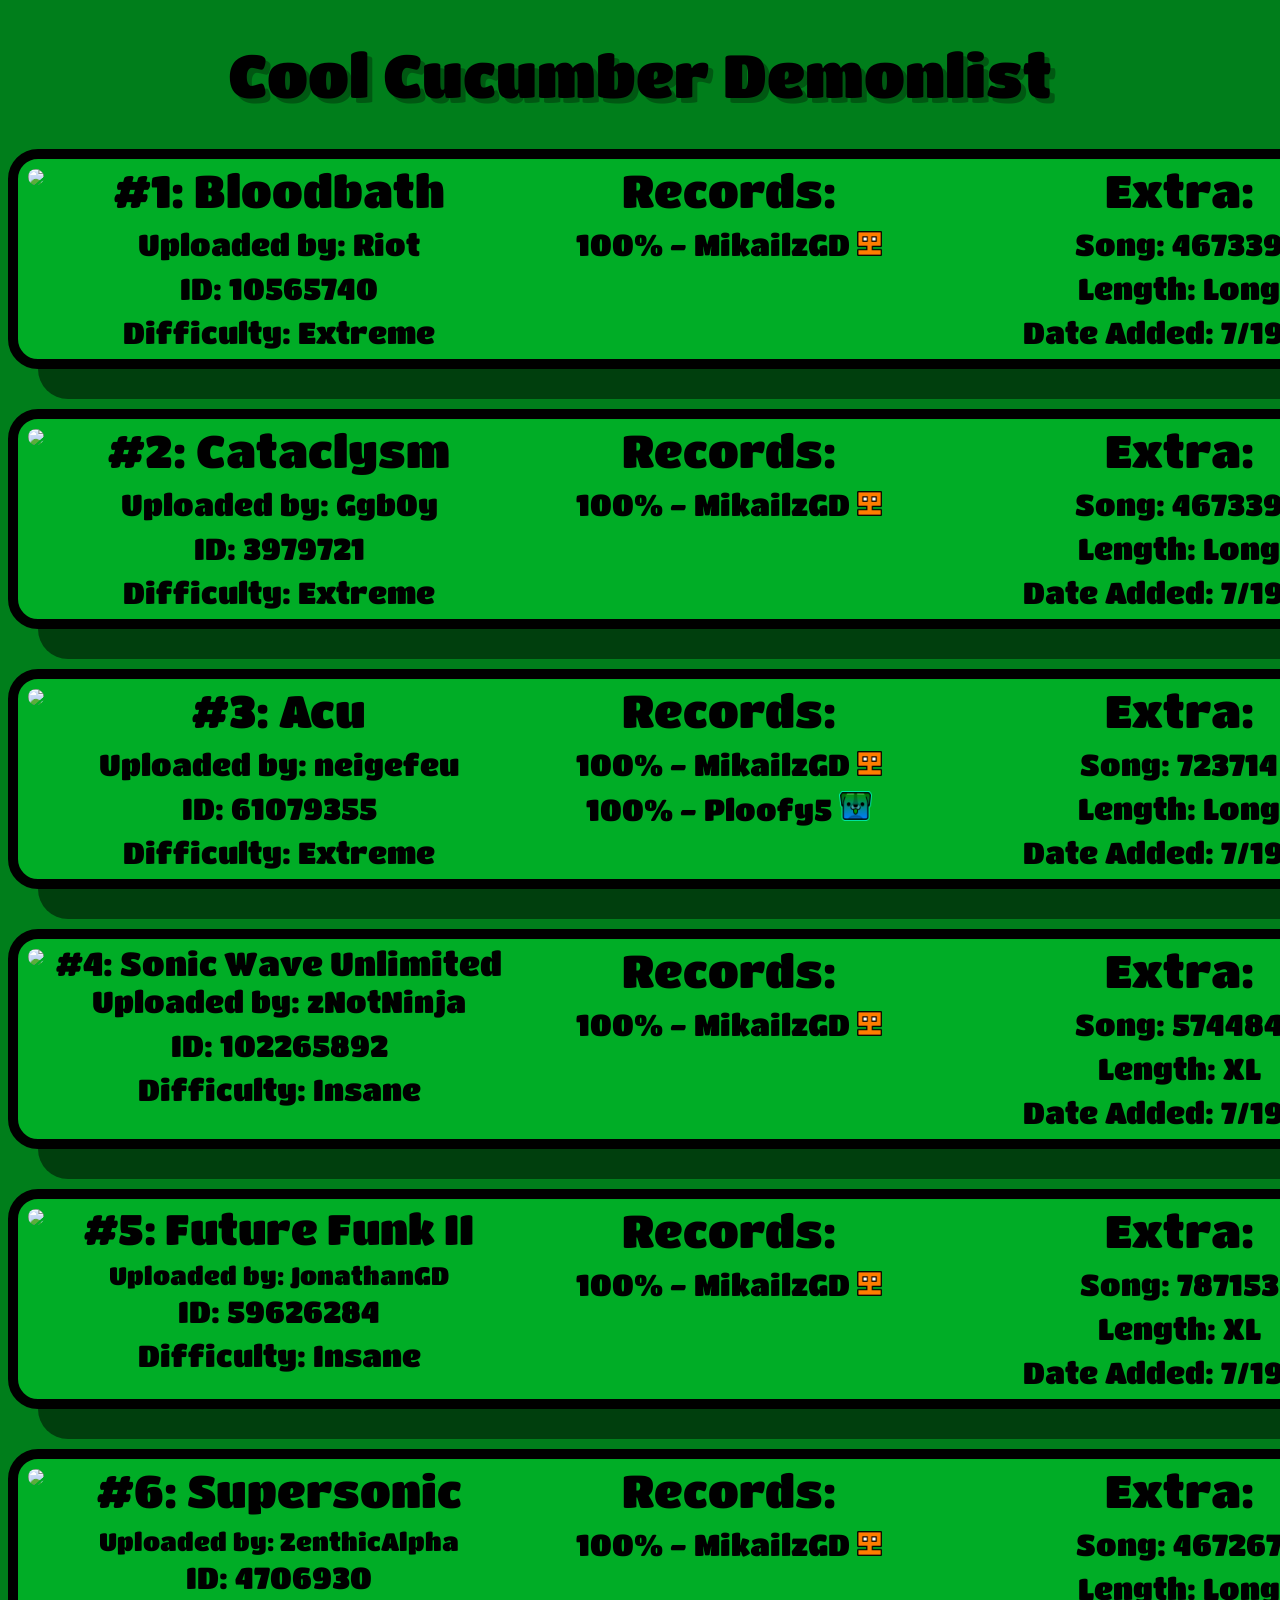
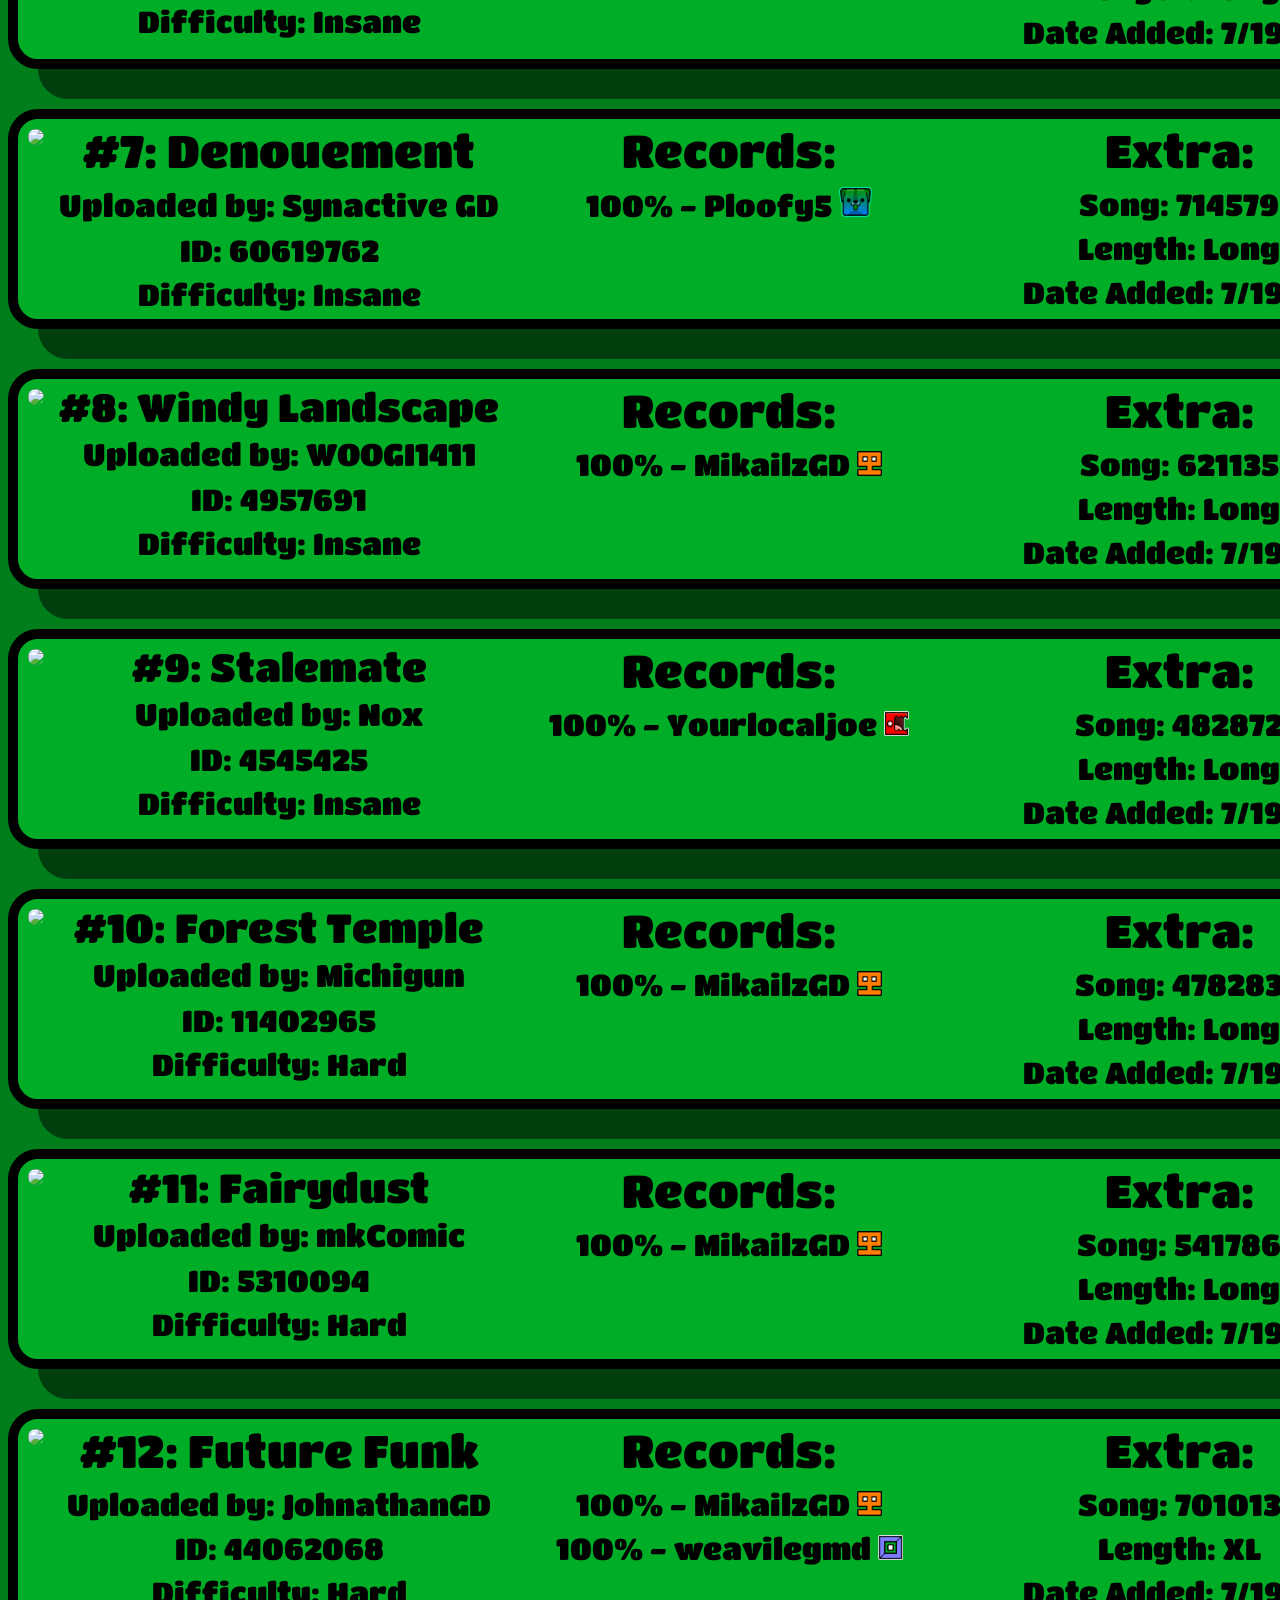
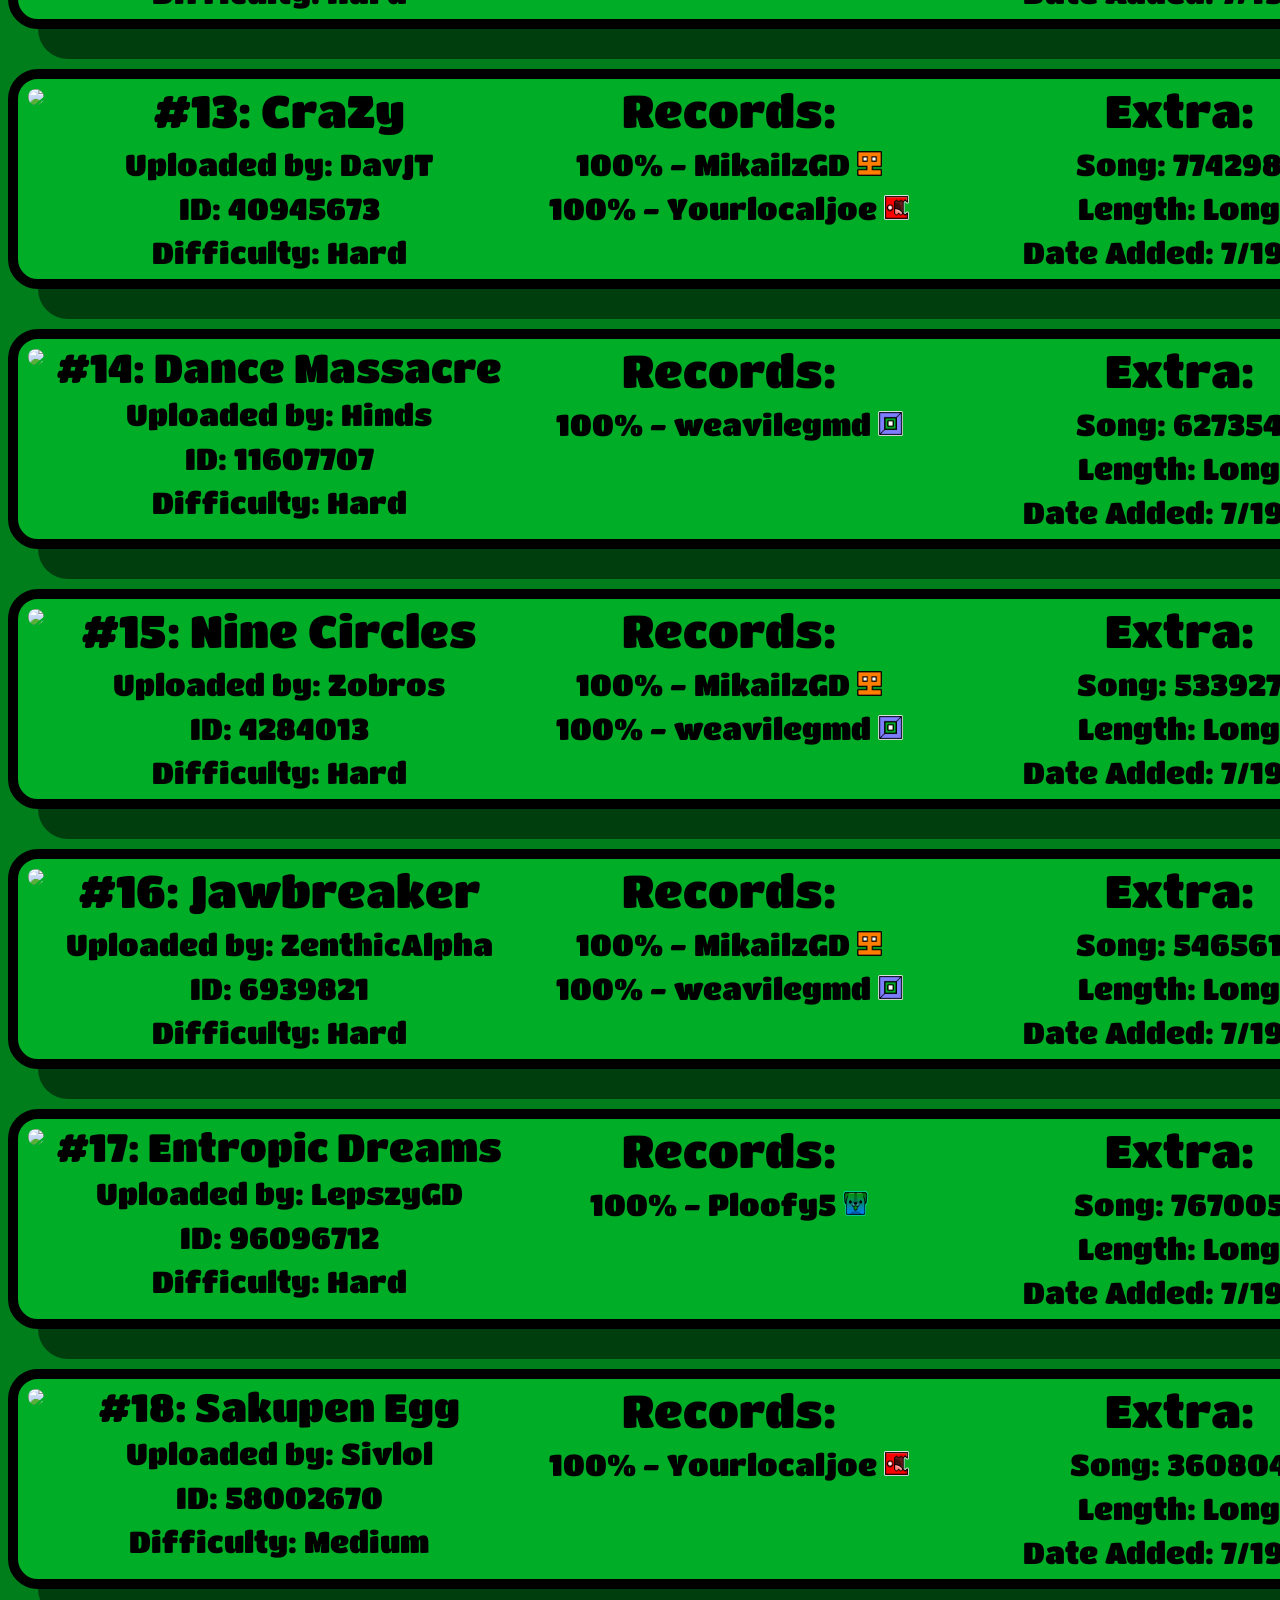
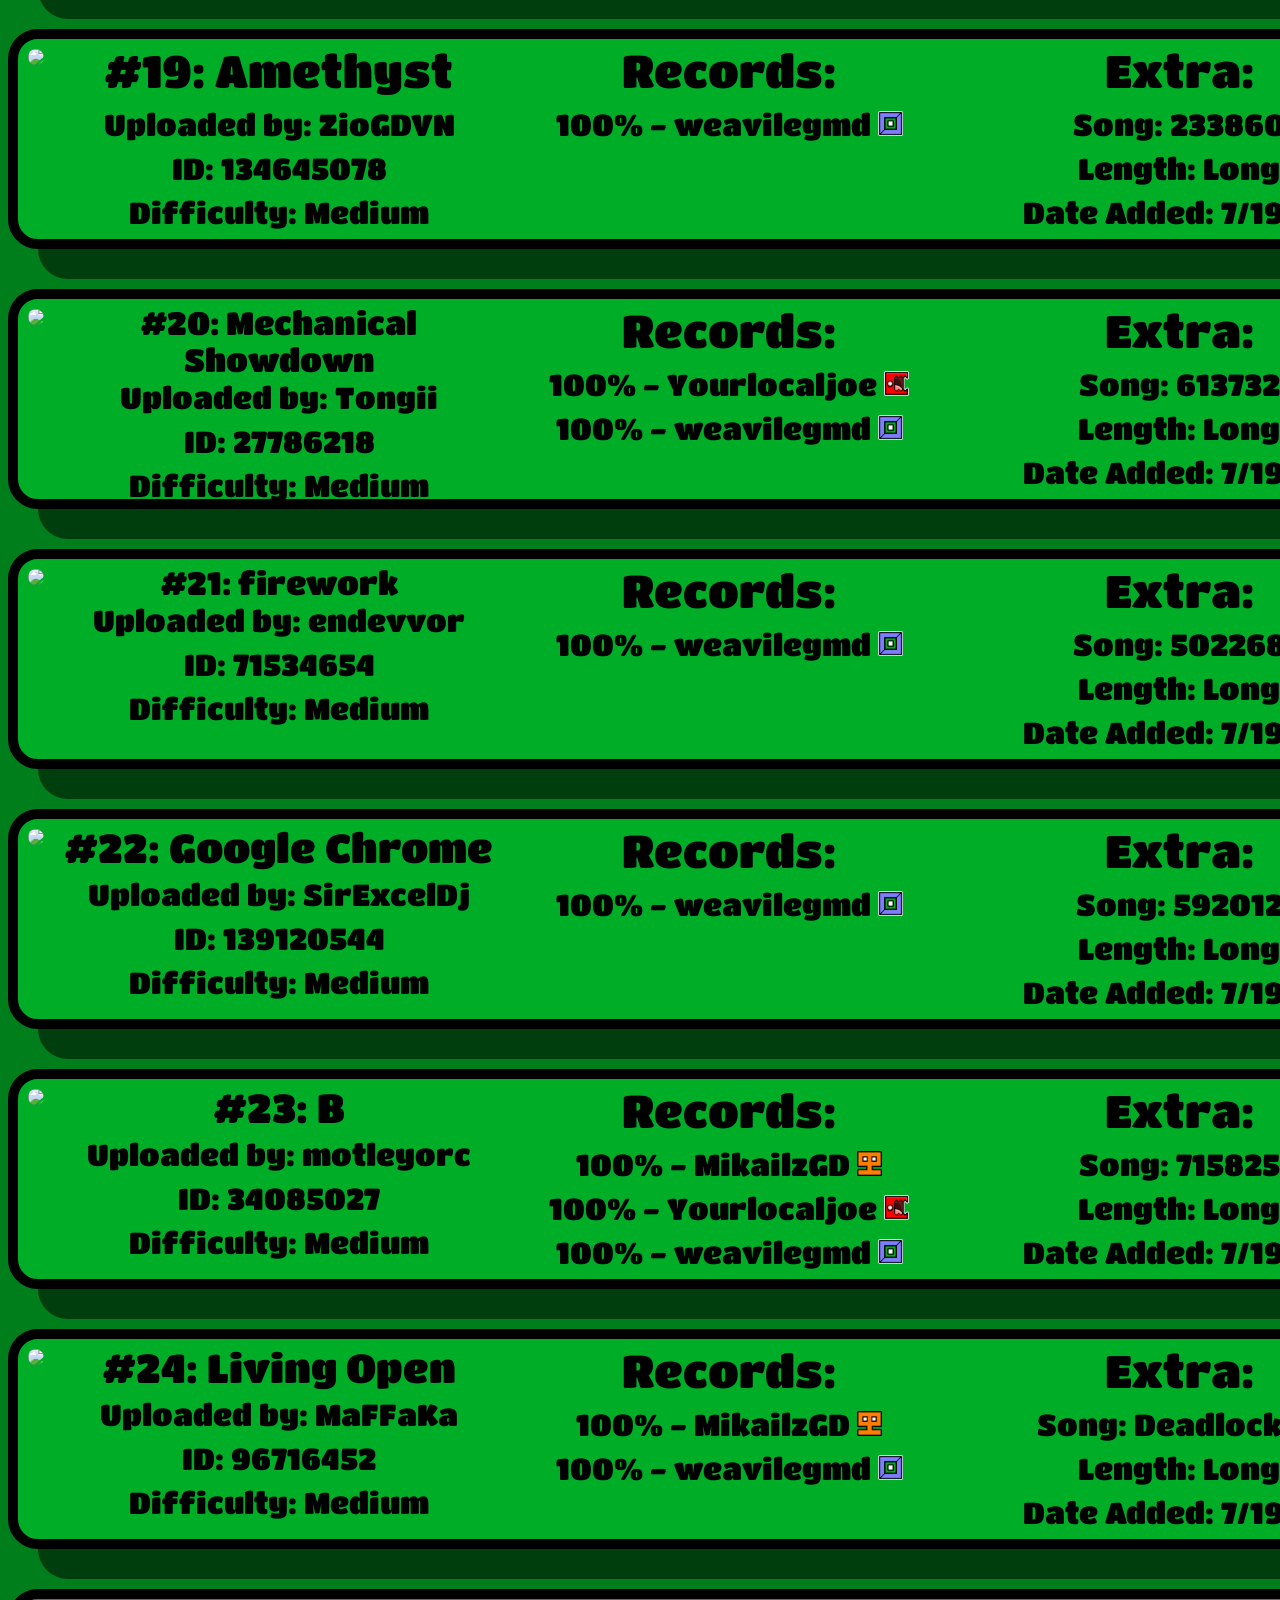
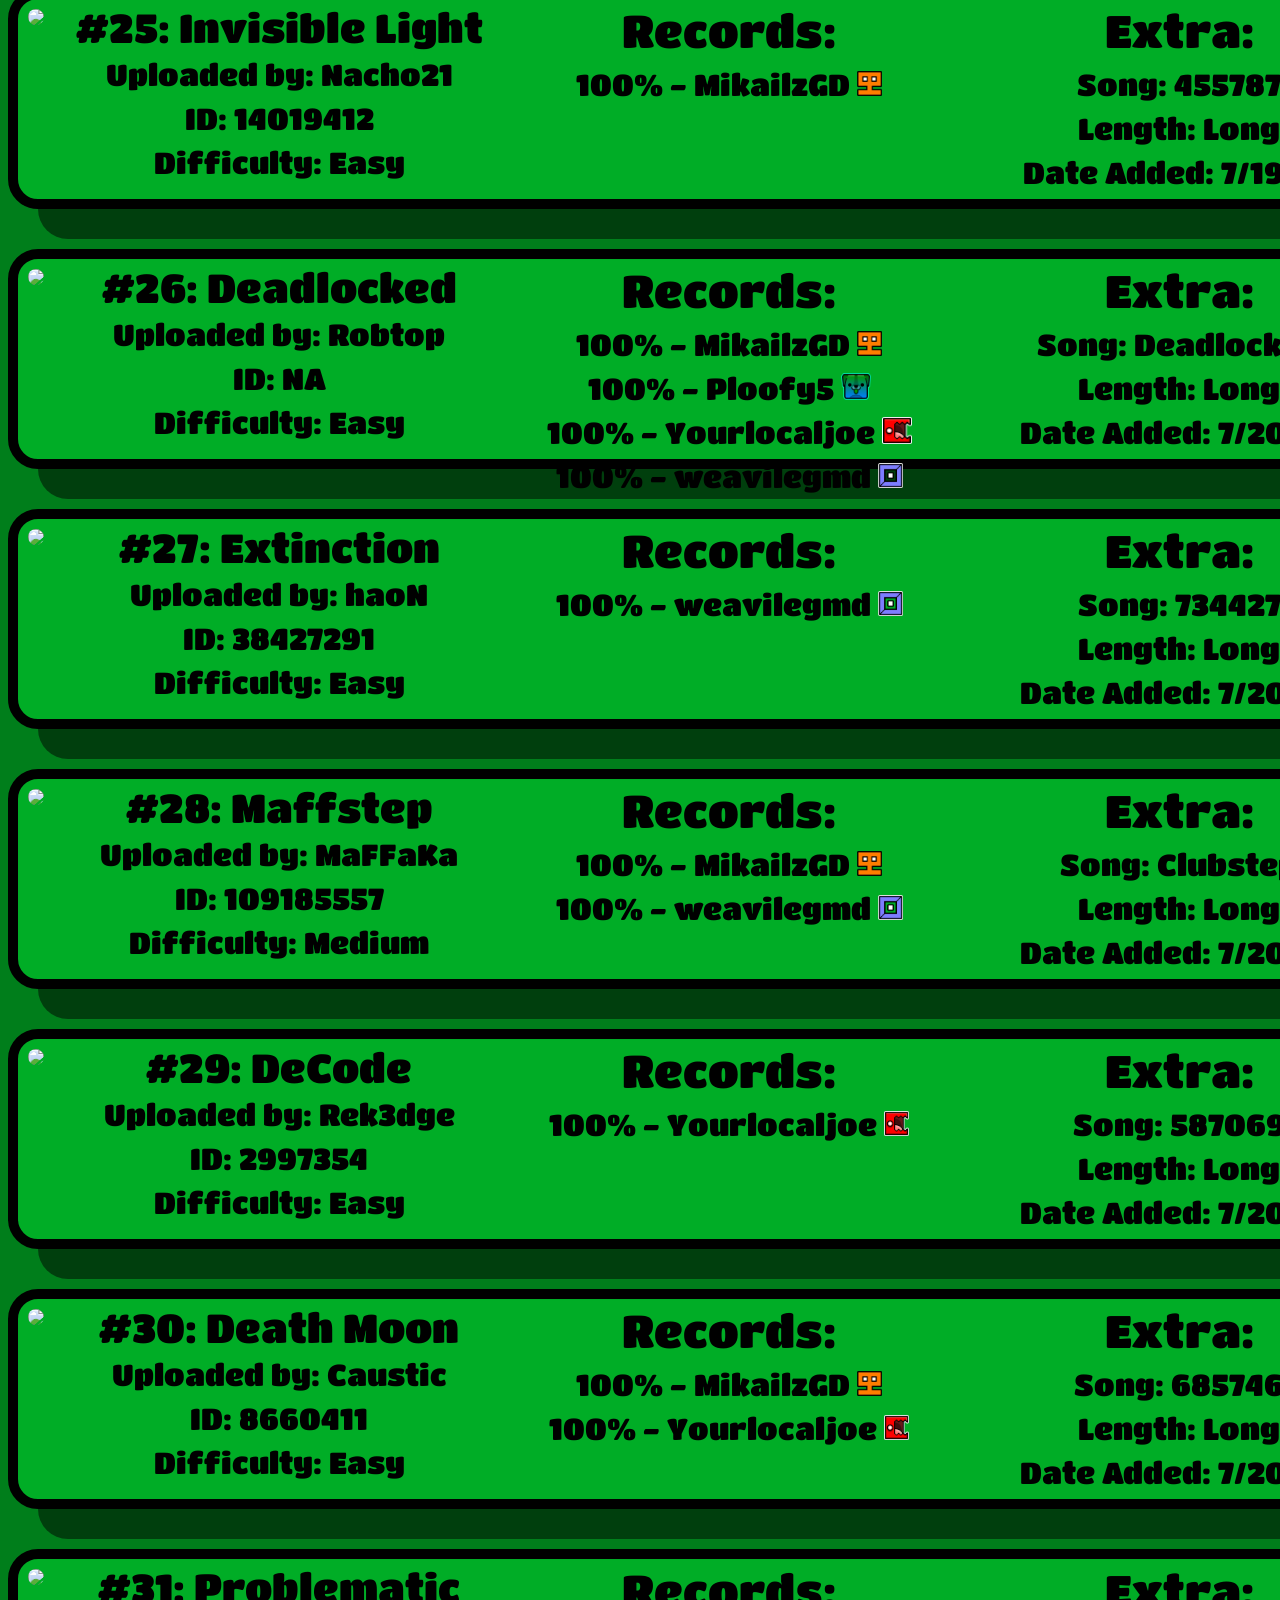
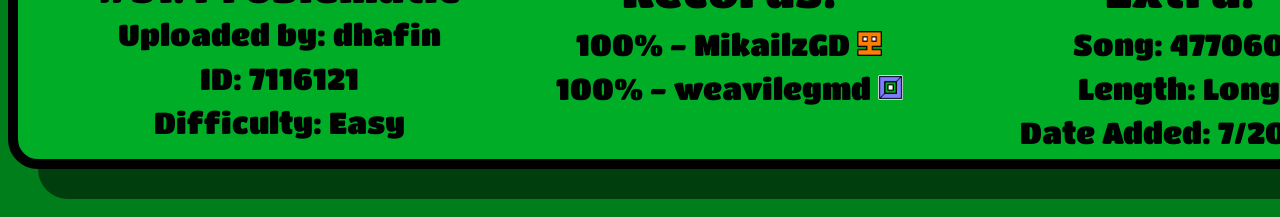
==== index.html @ 566e71f3 "Add files via upload" ====
<!DOCTYPE html>
<html>
    <head>
        <meta charset="utf-8">
        <meta http-equiv="X-UA-Compatible" content="IE=edge">
        <title>Cool Cucumber Demonlist</title>
        <meta name="description" content="">
        <meta name="viewport" content="width=device-width, initial-scale=1">
        <link rel="stylesheet" href="styles.css">
        <link rel="preconnect" href="https://fonts.googleapis.com">
            <link rel="preconnect" href="https://fonts.gstatic.com" crossorigin>
            <link href="https://fonts.googleapis.com/css2?family=Titan+One&display=swap" rel="stylesheet">
    </head>
    <body>
        <h1 class="title">Cool Cucumber Demonlist</h1>
<div class="flex">
<div class="side">
    <!--
    <div class="sidebar">
        <h1 class="subtitle">Sidebar</h1>
    </div>
    -->
</div>
<div class="center">
    <div class="box">
        <a href="https://www.youtube.com/watch?v=A6xe4tKdx_c" target="_blank">
            <image src="https://img.youtube.com/vi/A6xe4tKdx_c/mqdefault.jpg" id="round"></image>
        </a>
    <div id="sub">
        <h1 class="subtitle">#1: Bloodbath</h1>
        <p class="boxtext">Uploaded by: Riot</p>
        <p class="boxtext">ID: 10565740</p>
        <p class="boxtext">Difficulty: Extreme</p>
    </div>
    <div id="sub">
        <h1 class="subtitle">Records:</h1>
        <p class="boxtext">100% - MikailzGD <img src="images/MikailzGD.png" style="width: 25px; height: 25px;"></p>
    </div>
    <div id="sub">
        <h1 class="subtitle">Extra:</h1>
        <p class="boxtext">Song: 467339</p>
        <p class="boxtext">Length: Long</p>
        <p class="boxtext">Date Added: 7/19/26</p>
        <p class="boxtext"></p>
    </div>
    </div>
 <div class="box">
        <a href="https://www.youtube.com/watch?v=J90L73YOR3k" target="_blank">
            <image src="https://img.youtube.com/vi/J90L73YOR3k/mqdefault.jpg" id="round"></image>
        </a>
    <div id="sub">
        <h1 class="subtitle">#2: Cataclysm</h1>
        <p class="boxtext">Uploaded by: Ggb0y</p>
        <p class="boxtext">ID: 3979721 </p>
        <p class="boxtext">Difficulty: Extreme</p>
    </div>
    <div id="sub">
        <h1 class="subtitle">Records:</h1>
        <p class="boxtext">100% - MikailzGD <img src="images/MikailzGD.png" style="width: 25px; height: 25px;"></p>
    </div>
    <div id="sub">
        <h1 class="subtitle">Extra:</h1>
        <p class="boxtext">Song: 467339</p>
        <p class="boxtext">Length: Long</p>
        <p class="boxtext">Date Added: 7/19/26</p>
        <p class="boxtext"></p>
    </div>
</div>
<div class="box">
    <a href="https://www.youtube.com/watch?v=qTE6hE1a_vU" target="_blank">
        <image src="https://img.youtube.com/vi/qTE6hE1a_vU/mqdefault.jpg" id="round"></image>
    </a>
    <div id="sub">
        <h1 class="subtitle">#3: Acu</h1>
        <p class="boxtext">Uploaded by: neigefeu</p>
        <p class="boxtext">ID: 61079355</p>
        <p class="boxtext">Difficulty: Extreme</p>
    </div>
    <div id="sub">
        <h1 class="subtitle">Records:</h1>
        <p class="boxtext">100% - MikailzGD <img src="images/MikailzGD.png" style="width: 25px; height: 25px;"></p>
        <p class="boxtext">100% - Ploofy5 <img src="images/Ploofy5.png" style="width: 33px; height: 30px;"></p>
    </div>
    <div id="sub">
        <h1 class="subtitle">Extra:</h1>
        <p class="boxtext">Song: 723714</p>
        <p class="boxtext">Length: Long</p>
        <p class="boxtext">Date Added: 7/19/26</p>
        <p class="boxtext"></p>
    </div>
</div>
<div class="box">
        <a href="https://www.youtube.com/watch?v=MGtvuvCLJi4" target="_blank">
            <image src="https://img.youtube.com/vi/MGtvuvCLJi4/mqdefault.jpg" id="round"></image>
        </a>
    <div id="sub">
        <h1 class="subtitle" style="font-size: 33px;">#4: Sonic Wave Unlimited</h1>
        <p class="boxtext">Uploaded by: zNotNinja</p>
        <p class="boxtext">ID: 102265892</p>
        <p class="boxtext">Difficulty: Insane</p>
    </div>
    <div id="sub">
        <h1 class="subtitle">Records:</h1>
        <p class="boxtext">100% - MikailzGD <img src="images/MikailzGD.png" style="width: 25px; height: 25px;"></p>
    </div>
    <div id="sub">
        <h1 class="subtitle">Extra:</h1>
        <p class="boxtext">Song: 574484</p>
        <p class="boxtext">Length: XL</p>
        <p class="boxtext">Date Added: 7/19/26</p>
        <p class="boxtext"></p>
    </div>
</div>
<div class="box">
        <a href="https://www.youtube.com/watch?v=r1I6cEwi4Us" target="_blank">
            <image src="https://img.youtube.com/vi/r1I6cEwi4Us/mqdefault.jpg" id="round"></image>
        </a>
    <div id="sub">
        <h1 class="subtitle" style="font-size: 42px;">#5: Future Funk II</h1>
        <p class="boxtext" style="font-size: 25px;">Uploaded by: JonathanGD</p>
        <p class="boxtext">ID: 59626284</p>
        <p class="boxtext">Difficulty: Insane</p>
    </div>
    <div id="sub">
        <h1 class="subtitle">Records:</h1>
        <p class="boxtext">100% - MikailzGD <img src="images/MikailzGD.png" style="width: 25px; height: 25px;"></p>
    </div>
    <div id="sub">
        <h1 class="subtitle">Extra:</h1>
        <p class="boxtext">Song: 787153</p>
        <p class="boxtext">Length: XL</p>
        <p class="boxtext">Date Added: 7/19/26</p>
        <p class="boxtext"></p>
    </div>
</div>
<div class="box">
        <a href="https://www.youtube.com/watch?v=KUItyH1A6s4" target="_blank">
            <image src="https://img.youtube.com/vi/KUItyH1A6s4/mqdefault.jpg" id="round"></image>
        </a>
    <div id="sub">
        <h1 class="subtitle" style="font-size: 45px;">#6: Supersonic</h1>
        <p class="boxtext" style="font-size: 25px;">Uploaded by: ZenthicAlpha</p>
        <p class="boxtext">ID: 4706930</p>
        <p class="boxtext">Difficulty: Insane</p>
    </div>
    <div id="sub">
        <h1 class="subtitle">Records:</h1>
        <p class="boxtext">100% - MikailzGD <img src="images/MikailzGD.png" style="width: 25px; height: 25px;"></p>
    </div>
    <div id="sub">
        <h1 class="subtitle">Extra:</h1>
        <p class="boxtext">Song: 467267</p>
        <p class="boxtext">Length: Long</p>
        <p class="boxtext">Date Added: 7/19/26</p>
        <p class="boxtext"></p>
    </div>
</div>
<div class="box">
        <a href="https://www.youtube.com/watch?v=ziHvsAriE3s" target="_blank">
            <image src="https://img.youtube.com/vi/ziHvsAriE3s/mqdefault.jpg" id="round"></image>
        </a>
    <div id="sub">
        <h1 class="subtitle" style="font-size: 45px;">#7: Denouement</h1>
        <p class="boxtext" style="font-size: 31px;">Uploaded by: Synactive GD</p>
        <p class="boxtext">ID: 60619762</p>
        <p class="boxtext">Difficulty: Insane</p>
    </div>
    <div id="sub">
        <h1 class="subtitle">Records:</h1>
        <p class="boxtext">100% - Ploofy5 <img src="images/Ploofy5.png" style="width: 33px; height: 30px;"></p>
    </div>
    <div id="sub">
        <h1 class="subtitle">Extra:</h1>
        <p class="boxtext">Song: 714579</p>
        <p class="boxtext">Length: Long</p>
        <p class="boxtext">Date Added: 7/19/26</p>
        <p class="boxtext"></p>
    </div>
</div>
<div class="box">
        <a href="https://www.youtube.com/watch?v=hTX0Ch5bgMw" target="_blank">
            <image src="https://img.youtube.com/vi/hTX0Ch5bgMw/mqdefault.jpg" id="round"></image>
        </a>
    <div id="sub">
        <h1 class="subtitle" style="font-size: 39px;">#8: Windy Landscape</h1>
        <p class="boxtext" style="font-size: 31px;">Uploaded by: WOOGI1411</p>
        <p class="boxtext">ID: 4957691 </p>
        <p class="boxtext">Difficulty: Insane</p>
    </div>
    <div id="sub">
        <h1 class="subtitle">Records:</h1>
        <p class="boxtext">100% - MikailzGD <img src="images/MikailzGD.png" style="width: 25px; height: 25px;"></p>
    </div>
    <div id="sub">
        <h1 class="subtitle">Extra:</h1>
        <p class="boxtext">Song: 621135</p>
        <p class="boxtext">Length: Long</p>
        <p class="boxtext">Date Added: 7/19/26</p>
        <p class="boxtext"></p>
    </div>
</div>
<div class="box">
        <a href="https://www.youtube.com/watch?v=rtm0flhztcU" target="_blank">
            <image src="https://img.youtube.com/vi/rtm0flhztcU/mqdefault.jpg" id="round"></image>
        </a>
    <div id="sub">
        <h1 class="subtitle" style="font-size: 39px;">#9: Stalemate</h1>
        <p class="boxtext" style="font-size: 31px;">Uploaded by: Nox</p>
        <p class="boxtext">ID: 4545425  </p>
        <p class="boxtext">Difficulty: Insane</p>
    </div>
    <div id="sub">
        <h1 class="subtitle">Records:</h1>
        <p class="boxtext">100% - Yourlocaljoe <img src="images/Yourlocaljoe.png" style="width: 25px; height: 25px;"></p>
    </div>
    <div id="sub">
        <h1 class="subtitle">Extra:</h1>
        <p class="boxtext">Song: 482872</p>
        <p class="boxtext">Length: Long</p>
        <p class="boxtext">Date Added: 7/19/26</p>
        <p class="boxtext"></p>
    </div>
</div> 
<div class="box">
        <a href="https://www.youtube.com/watch?v=ZKT1_Mq7hD0" target="_blank">
            <image src="https://img.youtube.com/vi/ZKT1_Mq7hD0/mqdefault.jpg" id="round"></image>
        </a>
    <div id="sub">
        <h1 class="subtitle" style="font-size: 40px;">#10: Forest Temple</h1>
        <p class="boxtext" style="font-size: 31px;">Uploaded by: Michigun</p>
        <p class="boxtext">ID: 11402965</p>
        <p class="boxtext">Difficulty: Hard</p>
    </div>
    <div id="sub">
        <h1 class="subtitle">Records:</h1>
        <p class="boxtext">100% - MikailzGD <img src="images/MikailzGD.png" style="width: 25px; height: 25px;"></p>
    </div>
    <div id="sub">
        <h1 class="subtitle">Extra:</h1>
        <p class="boxtext">Song: 478283</p>
        <p class="boxtext">Length: Long</p>
        <p class="boxtext">Date Added: 7/19/26</p>
        <p class="boxtext"></p>
    </div>
</div> 
<div class="box">
        <a href="https://www.youtube.com/watch?v=UZ2b1dih2_U" target="_blank">
            <image src="https://img.youtube.com/vi/UZ2b1dih2_U/mqdefault.jpg" id="round"></image>
        </a>
    <div id="sub">
        <h1 class="subtitle" style="font-size: 40px;">#11: Fairydust</h1>
        <p class="boxtext" style="font-size: 31px;">Uploaded by: mkComic</p>
        <p class="boxtext">ID: 5310094 </p>
        <p class="boxtext">Difficulty: Hard</p>
    </div>
    <div id="sub">
        <h1 class="subtitle">Records:</h1>
        <p class="boxtext">100% - MikailzGD <img src="images/MikailzGD.png" style="width: 25px; height: 25px;"></p>
    </div>
    <div id="sub">
        <h1 class="subtitle">Extra:</h1>
        <p class="boxtext">Song: 541786</p>
        <p class="boxtext">Length: Long</p>
        <p class="boxtext">Date Added: 7/19/26</p>
        <p class="boxtext"></p>
    </div>
</div> 
<div class="box">
        <a href="https://www.youtube.com/watch?v=LUORMA2NvmM" target="_blank">
            <image src="https://img.youtube.com/vi/LUORMA2NvmM/mqdefault.jpg" id="round"></image>
        </a>
    <div id="sub">
        <h1 class="subtitle">#12: Future Funk</h1>
        <p class="boxtext">Uploaded by: JohnathanGD</p>
        <p class="boxtext">ID: 44062068 </p>
        <p class="boxtext">Difficulty: Hard</p>
    </div>
    <div id="sub">
        <h1 class="subtitle">Records:</h1>
        <p class="boxtext">100% - MikailzGD <img src="images/MikailzGD.png" style="width: 25px; height: 25px;"></p>
        <p class="boxtext">100% - weavilegmd <img src="images/weavilegmd.png" style="width: 25px; height: 25px;"></p>
    </div>
    <div id="sub">
        <h1 class="subtitle">Extra:</h1>
        <p class="boxtext">Song: 701013</p>
        <p class="boxtext">Length: XL</p>
        <p class="boxtext">Date Added: 7/19/26</p>
        <p class="boxtext"></p>
    </div>
</div> 
<div class="box">
        <a href="https://www.youtube.com/watch?v=g_MP6BENHEs" target="_blank">
            <image src="https://img.youtube.com/vi/g_MP6BENHEs/mqdefault.jpg" id="round"></image>
        </a>
    <div id="sub">
        <h1 class="subtitle">#13: CraZy</h1>
        <p class="boxtext">Uploaded by: DavJT</p>
        <p class="boxtext">ID: 40945673 </p>
        <p class="boxtext">Difficulty: Hard</p>
    </div>
    <div id="sub">
        <h1 class="subtitle">Records:</h1>
        <p class="boxtext">100% - MikailzGD <img src="images/MikailzGD.png" style="width: 25px; height: 25px;"></p>
        <p class="boxtext">100% - Yourlocaljoe <img src="images/Yourlocaljoe.png" style="width: 25px; height: 25px;"></p>
    </div>
    <div id="sub">
        <h1 class="subtitle">Extra:</h1>
        <p class="boxtext">Song: 774298</p>
        <p class="boxtext">Length: Long</p>
        <p class="boxtext">Date Added: 7/19/26</p>
        <p class="boxtext"></p>
    </div>
</div> 
<div class="box">
        <a href="https://www.youtube.com/watch?v=XaSKm3c0U_4" target="_blank">
            <image src="https://img.youtube.com/vi/XaSKm3c0U_4/mqdefault.jpg" id="round"></image>
        </a>
    <div id="sub">
        <h1 class="subtitle" style="font-size: 40px;">#14: Dance Massacre</h1>
        <p class="boxtext">Uploaded by: Hinds</p>
        <p class="boxtext">ID: 11607707  </p>
        <p class="boxtext">Difficulty: Hard</p>
    </div>
    <div id="sub">
        <h1 class="subtitle">Records:</h1>
        <p class="boxtext">100% - weavilegmd <img src="images/weavilegmd.png" style="width: 25px; height: 25px;"></p>
    </div>
    <div id="sub">
        <h1 class="subtitle">Extra:</h1>
        <p class="boxtext">Song: 627354</p>
        <p class="boxtext">Length: Long</p>
        <p class="boxtext">Date Added: 7/19/26</p>
        <p class="boxtext"></p>
    </div>
</div> 
<div class="box">
        <a href="https://www.youtube.com/watch?v=dOdPoU1ncOc" target="_blank">
            <image src="https://img.youtube.com/vi/dOdPoU1ncOc/mqdefault.jpg" id="round"></image>
        </a>
    <div id="sub">
        <h1 class="subtitle">#15: Nine Circles</h1>
        <p class="boxtext">Uploaded by: Zobros</p>
        <p class="boxtext">ID: 4284013</p>
        <p class="boxtext">Difficulty: Hard</p>
    </div>
    <div id="sub">
        <h1 class="subtitle">Records:</h1>
        <p class="boxtext">100% - MikailzGD <img src="images/MikailzGD.png" style="width: 25px; height: 25px;"></p>
        <p class="boxtext">100% - weavilegmd <img src="images/weavilegmd.png" style="width: 25px; height: 25px;"></p>
    </div>
    <div id="sub">
        <h1 class="subtitle">Extra:</h1>
        <p class="boxtext">Song: 533927</p>
        <p class="boxtext">Length: Long</p>
        <p class="boxtext">Date Added: 7/19/26</p>
        <p class="boxtext"></p>
    </div>
</div>
<div class="box">
        <a href="https://www.youtube.com/watch?v=7lsLVVujIvg" target="_blank">
            <image src="https://img.youtube.com/vi/7lsLVVujIvg/mqdefault.jpg" id="round"></image>
        </a>
    <div id="sub">
        <h1 class="subtitle">#16: Jawbreaker</h1>
        <p class="boxtext">Uploaded by: ZenthicAlpha</p>
        <p class="boxtext">ID: 6939821</p>
        <p class="boxtext">Difficulty: Hard</p>
    </div>
    <div id="sub">
        <h1 class="subtitle">Records:</h1>
        <p class="boxtext">100% - MikailzGD <img src="images/MikailzGD.png" style="width: 25px; height: 25px;"></p>
        <p class="boxtext">100% - weavilegmd <img src="images/weavilegmd.png" style="width: 25px; height: 25px;"></p>
    </div>
    <div id="sub">
        <h1 class="subtitle">Extra:</h1>
        <p class="boxtext">Song: 546561</p>
        <p class="boxtext">Length: Long</p>
        <p class="boxtext">Date Added: 7/19/26</p>
        <p class="boxtext"></p>
    </div>
</div> 
<div class="box">
        <a href="https://www.youtube.com/watch?v=a_LPT3jn9XqB8" target="_blank">
            <image src="https://img.youtube.com/vi/LPT3jn9XqB8/mqdefault.jpg" id="round"></image>
        </a>
    <div id="sub">
        <h1 class="subtitle" style="font-size: 39px;">#17: Entropic Dreams</h1>
        <p class="boxtext">Uploaded by: LepszyGD</p>
        <p class="boxtext">ID: 96096712 </p>
        <p class="boxtext">Difficulty: Hard</p>
    </div>
    <div id="sub">
        <h1 class="subtitle">Records:</h1>
        <p class="boxtext">100% - Ploofy5 <img src="images/Ploofy5.png" style="width: 25px; height: 25px;"></p>
    </div>
    <div id="sub">
        <h1 class="subtitle">Extra:</h1>
        <p class="boxtext">Song: 767005</p>
        <p class="boxtext">Length: Long</p>
        <p class="boxtext">Date Added: 7/19/26</p>
        <p class="boxtext"></p>
    </div>
</div>  
<div class="box">
        <a href="https://www.youtube.com/watch?v=a_M61Vqi6ryj8" target="_blank">
            <image src="https://img.youtube.com/vi/M61Vqi6ryj8/mqdefault.jpg" id="round"></image>
        </a>
    <div id="sub">
        <h1 class="subtitle" style="font-size: 39px;">#18: Sakupen Egg</h1>
        <p class="boxtext">Uploaded by: Sivlol</p>
        <p class="boxtext">ID: 58002670  </p>
        <p class="boxtext">Difficulty: Medium</p>
    </div>
    <div id="sub">
        <h1 class="subtitle">Records:</h1>
        <p class="boxtext">100% - Yourlocaljoe <img src="images/Yourlocaljoe.png" style="width: 25px; height: 25px;"></p>
    </div>
    <div id="sub">
        <h1 class="subtitle">Extra:</h1>
        <p class="boxtext">Song: 360804</p>
        <p class="boxtext">Length: Long</p>
        <p class="boxtext">Date Added: 7/19/26</p>
        <p class="boxtext"></p>
    </div>
</div>  
<div class="box">
        <a href="https://www.youtube.com/watch?v=a_ijKqmoHOZUw" target="_blank">
            <image src="https://img.youtube.com/vi/ijKqmoHOZUw/mqdefault.jpg" id="round"></image>
        </a>
    <div id="sub">
        <h1 class="subtitle">#19: Amethyst</h1>
        <p class="boxtext">Uploaded by: ZioGDVN</p>
        <p class="boxtext">ID: 134645078</p>
        <p class="boxtext">Difficulty: Medium</p>
    </div>
    <div id="sub">
        <h1 class="subtitle">Records:</h1>
        <p class="boxtext">100% - weavilegmd <img src="images/weavilegmd.png" style="width: 25px; height: 25px;"></p>
    </div>
    <div id="sub">
        <h1 class="subtitle">Extra:</h1>
        <p class="boxtext">Song: 233860</p>
        <p class="boxtext">Length: Long</p>
        <p class="boxtext">Date Added: 7/19/26</p>
        <p class="boxtext"></p>
    </div>
</div>  
<div class="box">
        <a href="https://www.youtube.com/watch?v=a_jTfLxbgexvc" target="_blank">
            <image src="https://img.youtube.com/vi/jTfLxbgexvc/mqdefault.jpg" id="round"></image>
        </a>
    <div id="sub">
        <h1 class="subtitle" style="font-size: 32px;">#20: Mechanical Showdown</h1>
        <p class="boxtext">Uploaded by: Tongii</p>
        <p class="boxtext">ID: 27786218</p>
        <p class="boxtext">Difficulty: Medium</p>
    </div>
    <div id="sub">
        <h1 class="subtitle">Records:</h1>
        <p class="boxtext">100% - Yourlocaljoe <img src="images/Yourlocaljoe.png" style="width: 25px; height: 25px;"></p>
        <p class="boxtext">100% - weavilegmd <img src="images/weavilegmd.png" style="width: 25px; height: 25px;"></p>
    </div>
    <div id="sub">
        <h1 class="subtitle">Extra:</h1>
        <p class="boxtext">Song: 613732</p>
        <p class="boxtext">Length: Long</p>
        <p class="boxtext">Date Added: 7/19/26</p>
        <p class="boxtext"></p>
    </div>
</div>
<div class="box">
        <a href="https://www.youtube.com/watch?v=a_ddkUja_5XHY" target="_blank">
            <image src="https://img.youtube.com/vi/ddkUja_5XHY/mqdefault.jpg" id="round"></image>
        </a>
    <div id="sub">
        <h1 class="subtitle" style="font-size: 32px;">#21: firework</h1>
        <p class="boxtext">Uploaded by: endevvor</p>
        <p class="boxtext">ID: 71534654 </p>
        <p class="boxtext">Difficulty: Medium</p>
    </div>
    <div id="sub">
        <h1 class="subtitle">Records:</h1>
        <p class="boxtext">100% - weavilegmd <img src="images/weavilegmd.png" style="width: 25px; height: 25px;"></p>
    </div>
    <div id="sub">
        <h1 class="subtitle">Extra:</h1>
        <p class="boxtext">Song: 502268</p>
        <p class="boxtext">Length: Long</p>
        <p class="boxtext">Date Added: 7/19/26</p>
        <p class="boxtext"></p>
    </div>
</div>
<div class="box">
        <a href="https://www.youtube.com/watch?v=a_YREgvYnkouA" target="_blank">
            <image src="https://img.youtube.com/vi/YREgvYnkouA/mqdefault.jpg" id="round"></image>
        </a>
    <div id="sub">
        <h1 class="subtitle" style="font-size: 40px;">#22: Google Chrome</h1>
        <p class="boxtext">Uploaded by: SirExcelDj</p>
        <p class="boxtext">ID: 139120544 </p>
        <p class="boxtext">Difficulty: Medium</p>
    </div>
    <div id="sub">
        <h1 class="subtitle">Records:</h1>
        <p class="boxtext">100% - weavilegmd <img src="images/weavilegmd.png" style="width: 25px; height: 25px;"></p>
    </div>
    <div id="sub">
        <h1 class="subtitle">Extra:</h1>
        <p class="boxtext">Song: 592012</p>
        <p class="boxtext">Length: Long</p>
        <p class="boxtext">Date Added: 7/19/26</p>
        <p class="boxtext"></p>
    </div>
</div>
<div class="box">
        <a href="https://www.youtube.com/watch?v=a_ohKPqGxotao" target="_blank">
            <image src="https://img.youtube.com/vi/ohKPqGxotao/mqdefault.jpg" id="round"></image>
        </a>
    <div id="sub">
        <h1 class="subtitle" style="font-size: 40px;">#23: B</h1>
        <p class="boxtext">Uploaded by: motleyorc</p>
        <p class="boxtext">ID: 34085027 </p>
        <p class="boxtext">Difficulty: Medium</p>
    </div>
    <div id="sub">
        <h1 class="subtitle">Records:</h1>
        <p class="boxtext">100% - MikailzGD <img src="images/MikailzGD.png" style="width: 25px; height: 25px;"></p>
        <p class="boxtext">100% - Yourlocaljoe <img src="images/Yourlocaljoe.png" style="width: 25px; height: 25px;"></p>
        <p class="boxtext">100% - weavilegmd <img src="images/weavilegmd.png" style="width: 25px; height: 25px;"></p>
    </div>
    <div id="sub">
        <h1 class="subtitle">Extra:</h1>
        <p class="boxtext">Song: 715825</p>
        <p class="boxtext">Length: Long</p>
        <p class="boxtext">Date Added: 7/19/26</p>
        <p class="boxtext"></p>
    </div>
</div>
<div class="box">
        <a href="https://www.youtube.com/watch?v=a_NKIg8lm48jk" target="_blank">
            <image src="https://img.youtube.com/vi/NKIg8lm48jk/mqdefault.jpg" id="round"></image>
        </a>
    <div id="sub">
        <h1 class="subtitle" style="font-size: 40px;">#24: Living Open</h1>
        <p class="boxtext">Uploaded by: MaFFaKa</p>
        <p class="boxtext">ID: 96716452</p>
        <p class="boxtext">Difficulty: Medium</p>
    </div>
    <div id="sub">
        <h1 class="subtitle">Records:</h1>
        <p class="boxtext">100% - MikailzGD <img src="images/MikailzGD.png" style="width: 25px; height: 25px;"></p>
        <p class="boxtext">100% - weavilegmd <img src="images/weavilegmd.png" style="width: 25px; height: 25px;"></p>
    </div>
    <div id="sub">
        <h1 class="subtitle">Extra:</h1>
        <p class="boxtext">Song: Deadlocked</p>
        <p class="boxtext">Length: Long</p>
        <p class="boxtext">Date Added: 7/19/26</p>
        <p class="boxtext"></p>
    </div>
</div>
<div class="box">
        <a href="https://www.youtube.com/watch?v=a_2UrAA6PCgjQ" target="_blank">
            <image src="https://img.youtube.com/vi/2UrAA6PCgjQ/mqdefault.jpg" id="round"></image>
        </a>
    <div id="sub">
        <h1 class="subtitle" style="font-size: 40px;">#25: Invisible Light</h1>
        <p class="boxtext">Uploaded by: Nacho21</p>
        <p class="boxtext">ID: 14019412 </p>
        <p class="boxtext">Difficulty: Easy</p>
    </div>
    <div id="sub">
        <h1 class="subtitle">Records:</h1>
        <p class="boxtext">100% - MikailzGD <img src="images/MikailzGD.png" style="width: 25px; height: 25px;"></p>
    </div>
    <div id="sub">
        <h1 class="subtitle">Extra:</h1>
        <p class="boxtext">Song: 455787</p>
        <p class="boxtext">Length: Long</p>
        <p class="boxtext">Date Added: 7/19/26</p>
        <p class="boxtext"></p>
    </div>
</div>
<div class="box">
        <a href="https://www.youtube.com/watch?v=a_reZj2Xbt05Q" target="_blank">
            <image src="https://img.youtube.com/vi/reZj2Xbt05Q/mqdefault.jpg" id="round"></image>
        </a>
    <div id="sub">
        <h1 class="subtitle" style="font-size: 40px;">#26: Deadlocked</h1>
        <p class="boxtext">Uploaded by: Robtop</p>
        <p class="boxtext">ID: NA</p>
        <p class="boxtext">Difficulty: Easy</p>
    </div>
    <div id="sub" class="scroll">
        <h1 class="subtitle">Records:</h1>
        <p class="boxtext">100% - MikailzGD <img src="images/MikailzGD.png" style="width: 25px; height: 25px;"></p>
        <p class="boxtext">100% - Ploofy5 <img src="images/Ploofy5.png" style="width: 30px; height: 27px;"></p>
        <p class="boxtext">100% - Yourlocaljoe <img src="images/Yourlocaljoe.png" style="width: 30px; height: 27px;"></p>
        <p class="boxtext">100% - weavilegmd <img src="images/weavilegmd.png" style="width: 25px; height: 25px;"></p>
    </div>
    <div id="sub">
        <h1 class="subtitle">Extra:</h1>
        <p class="boxtext">Song: Deadlocked</p>
        <p class="boxtext">Length: Long</p>
        <p class="boxtext">Date Added: 7/20/26</p>
        <p class="boxtext"></p>
    </div>
</div>
<div class="box">
        <a href="https://www.youtube.com/watch?v=a_JLj4vQz0Yv0" target="_blank">
            <image src="https://img.youtube.com/vi/JLj4vQz0Yv0/mqdefault.jpg" id="round"></image>
        </a>
    <div id="sub">
        <h1 class="subtitle" style="font-size: 40px;">#27: Extinction</h1>
        <p class="boxtext">Uploaded by: haoN</p>
        <p class="boxtext">ID: 38427291 </p>
        <p class="boxtext">Difficulty: Easy</p>
    </div>
    <div id="sub">
        <h1 class="subtitle">Records:</h1>
        <p class="boxtext">100% - weavilegmd <img src="images/weavilegmd.png" style="width: 25px; height: 25px;"></p>
    </div>
    <div id="sub">
        <h1 class="subtitle">Extra:</h1>
        <p class="boxtext">Song: 734427</p>
        <p class="boxtext">Length: Long</p>
        <p class="boxtext">Date Added: 7/20/26</p>
        <p class="boxtext"></p>
    </div>
</div>
<div class="box">
        <a href="https://youtu.be/8fUzlNVqGrU" target="_blank">
            <image src="https://img.youtube.com/vi/8fUzlNVqGrU/mqdefault.jpg" id="round"></image>
        </a>
    <div id="sub">
        <h1 class="subtitle" style="font-size: 40px;">#28: Maffstep</h1>
        <p class="boxtext">Uploaded by: MaFFaKa</p>
        <p class="boxtext">ID: 109185557 </p>
        <p class="boxtext">Difficulty: Medium</p>
    </div>
    <div id="sub">
        <h1 class="subtitle">Records:</h1>
        <p class="boxtext">100% - MikailzGD <img src="images/MikailzGD.png" style="width: 25px; height: 25px;"></p>
        <p class="boxtext">100% - weavilegmd <img src="images/weavilegmd.png" style="width: 25px; height: 25px;"></p>
    </div>
    <div id="sub">
        <h1 class="subtitle">Extra:</h1>
        <p class="boxtext">Song: Clubstep</p>
        <p class="boxtext">Length: Long</p>
        <p class="boxtext">Date Added: 7/20/26</p>
        <p class="boxtext"></p>
    </div>
</div>
<div class="box">
        <a href="https://youtu.be/IRTQZZ502J0" target="_blank">
            <image src="https://img.youtube.com/vi/IRTQZZ502J0/mqdefault.jpg" id="round"></image>
        </a>
    <div id="sub">
        <h1 class="subtitle" style="font-size: 40px;">#29: DeCode</h1>
        <p class="boxtext">Uploaded by: Rek3dge</p>
        <p class="boxtext">ID: 2997354 </p>
        <p class="boxtext">Difficulty: Easy</p>
    </div>
    <div id="sub">
        <h1 class="subtitle">Records:</h1>
        <p class="boxtext">100% - Yourlocaljoe <img src="images/Yourlocaljoe.png" style="width: 25px; height: 25px;"></p>
    </div>
    <div id="sub">
        <h1 class="subtitle">Extra:</h1>
        <p class="boxtext">Song: 587069</p>
        <p class="boxtext">Length: Long</p>
        <p class="boxtext">Date Added: 7/20/26</p>
        <p class="boxtext"></p>
    </div>
</div>
<div class="box">
        <a href="https://youtu.be/DKtuX1vmsgw" target="_blank">
            <image src="https://img.youtube.com/vi/DKtuX1vmsgw/mqdefault.jpg" id="round"></image>
        </a>
    <div id="sub">
        <h1 class="subtitle" style="font-size: 40px;">#30: Death Moon</h1>
        <p class="boxtext">Uploaded by: Caustic</p>
        <p class="boxtext">ID: 8660411 </p>
        <p class="boxtext">Difficulty: Easy</p>
    </div>
    <div id="sub">
        <h1 class="subtitle">Records:</h1>
        <p class="boxtext">100% - MikailzGD <img src="images/MikailzGD.png" style="width: 25px; height: 25px;"></p>
        <p class="boxtext">100% - Yourlocaljoe <img src="images/Yourlocaljoe.png" style="width: 25px; height: 25px;"></p>
    </div>
    <div id="sub">
        <h1 class="subtitle">Extra:</h1>
        <p class="boxtext">Song: 685746</p>
        <p class="boxtext">Length: Long</p>
        <p class="boxtext">Date Added: 7/20/26</p>
        <p class="boxtext"></p>
    </div>
</div>
<div class="box">
        <a href="https://youtu.be/kP_V-WBenVQ" target="_blank">
            <image src="https://img.youtube.com/vi/kP_V-WBenVQ/mqdefault.jpg" id="round"></image>
        </a>
    <div id="sub">
        <h1 class="subtitle" style="font-size: 40px;">#31: Problematic</h1>
        <p class="boxtext">Uploaded by: dhafin</p>
        <p class="boxtext">ID: 7116121  </p>
        <p class="boxtext">Difficulty: Easy</p>
    </div>
    <div id="sub">
        <h1 class="subtitle">Records:</h1>
        <p class="boxtext">100% - MikailzGD <img src="images/MikailzGD.png" style="width: 25px; height: 25px;"></p>
        <p class="boxtext">100% - weavilegmd <img src="images/weavilegmd.png" style="width: 25px; height: 25px;"></p>
    </div>
    <div id="sub">
        <h1 class="subtitle">Extra:</h1>
        <p class="boxtext">Song: 477060 </p>
        <p class="boxtext">Length: Long</p>
        <p class="boxtext">Date Added: 7/20/26</p>
        <p class="boxtext"></p>
    </div>
</div>
</div>
</div>
        
        <!--<script src="script.js" async defer></script>-->
    </body>
</html>
---- styles.css ----
:root {
    --bg: #007e1b;
    --bcolor: #00ad26;
    --col1: black;
    --titlefont: 'Titan One';
}
body {
    background-color: var(--bg);
}
.title {
    text-align: center;
    color: var(--col1);
    font-family: var(--titlefont);
    font-size: 60px;
    font-weight: 200;
    text-shadow: 5px 5px 0px rgba(0, 0, 0, 0.3);
    animation-name: "titleanim";
    animation-duration: 2s;
    left: 50%; top: 0%;
}
.subtitle {
    text-align: center;
    color: var(--col1);
    font-family: var(--titlefont);
    font-size: 45px;
    font-weight: 200;
    margin-top: 5px;
}
.boxtext {
    text-align: center;
    color: var(--col1);
    font-family: var(--titlefont);
    font-size: 30px;
    font-weight: 200;
    margin-top: -20px;
}
/*
@keyframes titleanim {
    0% {
        transform: translate(-50%, 50%) scale(0.5); 
}
}
*/
.flex {
    display: flex;
}
.side {
    flex: 2;
}
.center {
    flex: 5;
}
.box {
    border: 10px solid black;
    border-radius: 30px;
    height: 200px;
    margin-right: -70px;
    margin-bottom: 40px;
    background-color: var(--bcolor);
    box-shadow: 30px 30px 0px rgba(0, 0, 0, 0.5);
    animation-name: "boxanim";
    animation-duration: 2s;
    display: flex;
}
/*
@keyframes boxanim {
 
 0% {
        transform: translate(50%);
    }
}
    */ 
#round {
    border-radius: 10px;
    margin: 10px;
}
#sub {
    width: 450px;
    flex-direction: column;
}
.sidebar {
    border: 10px solid black;
    border-radius: 30px;
    height: 900px;
    margin-left: -70px;
    margin-bottom: 40px;
    background-color: var(--bcolor);
    box-shadow: 30px 30px 0px rgba(0, 0, 0, 0.5);
    animation-name: "boxanim";
    animation-duration: 2s;
    display: flex;
}
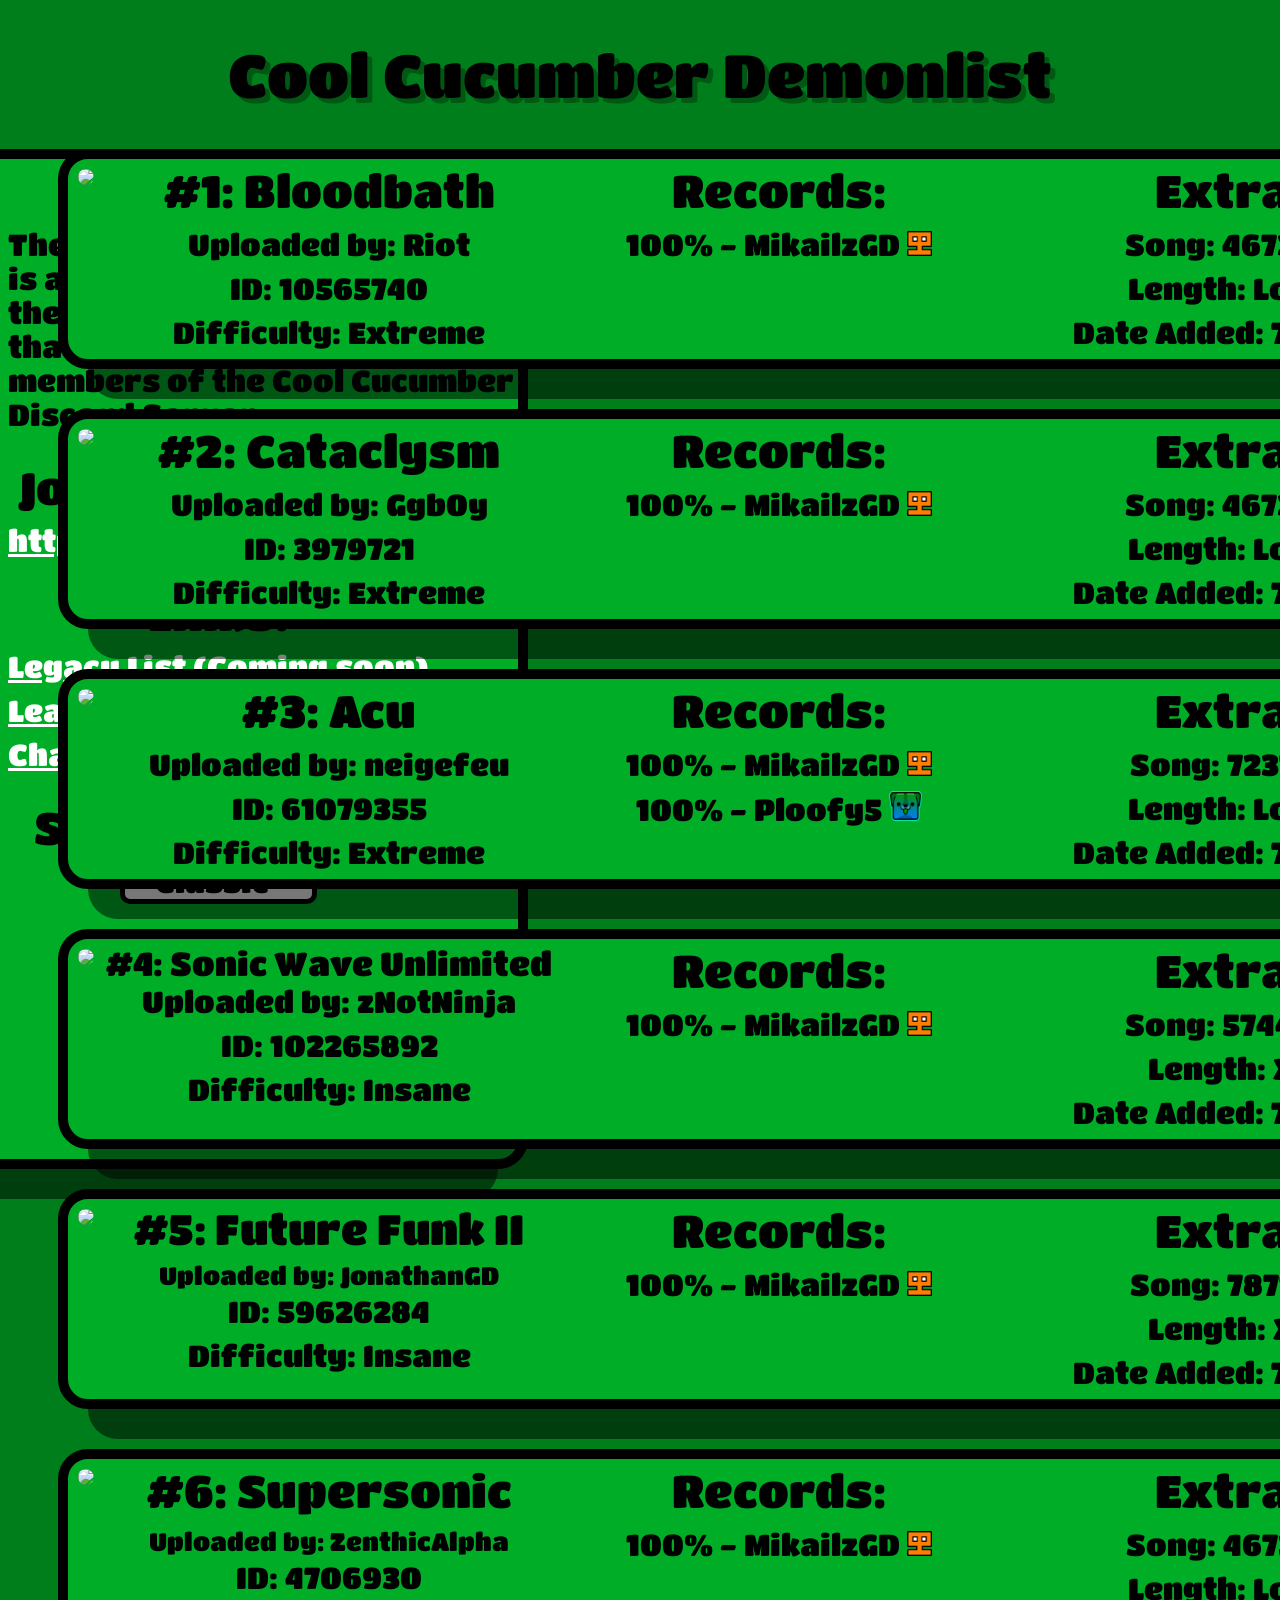
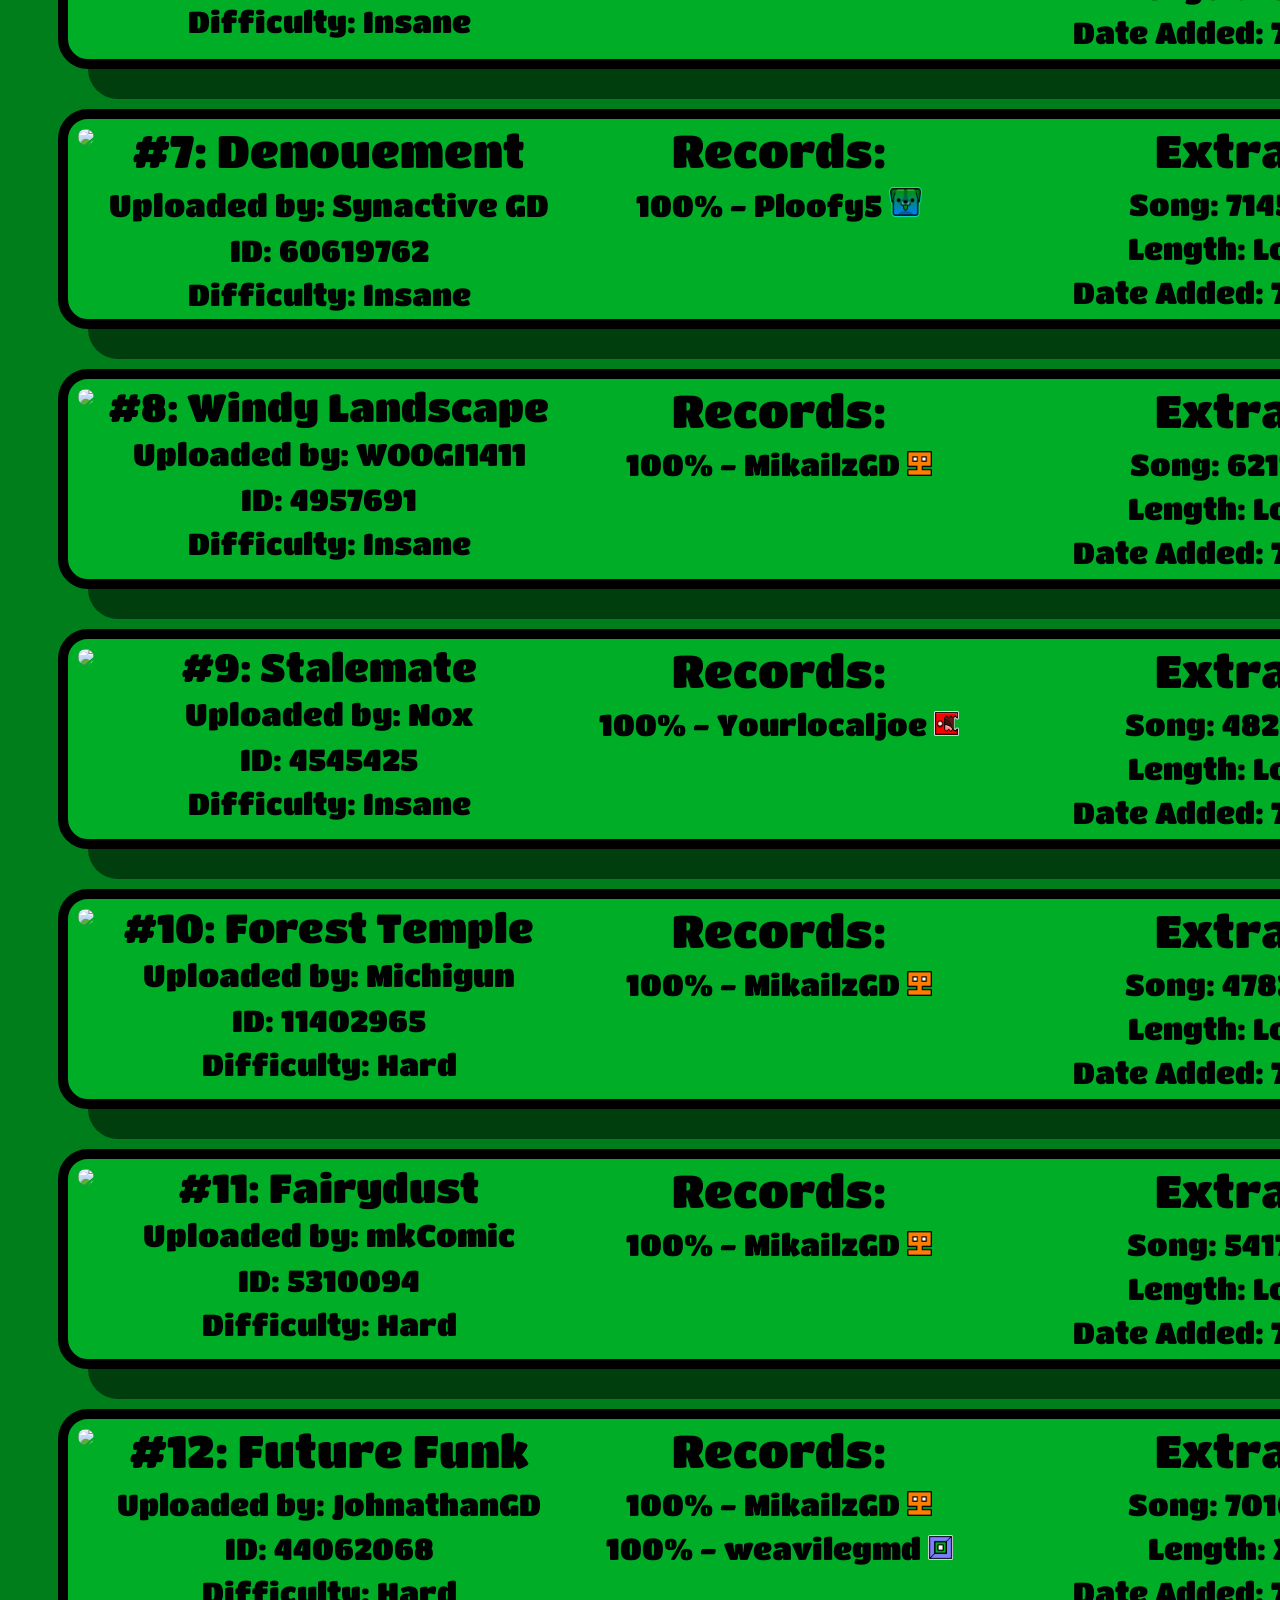
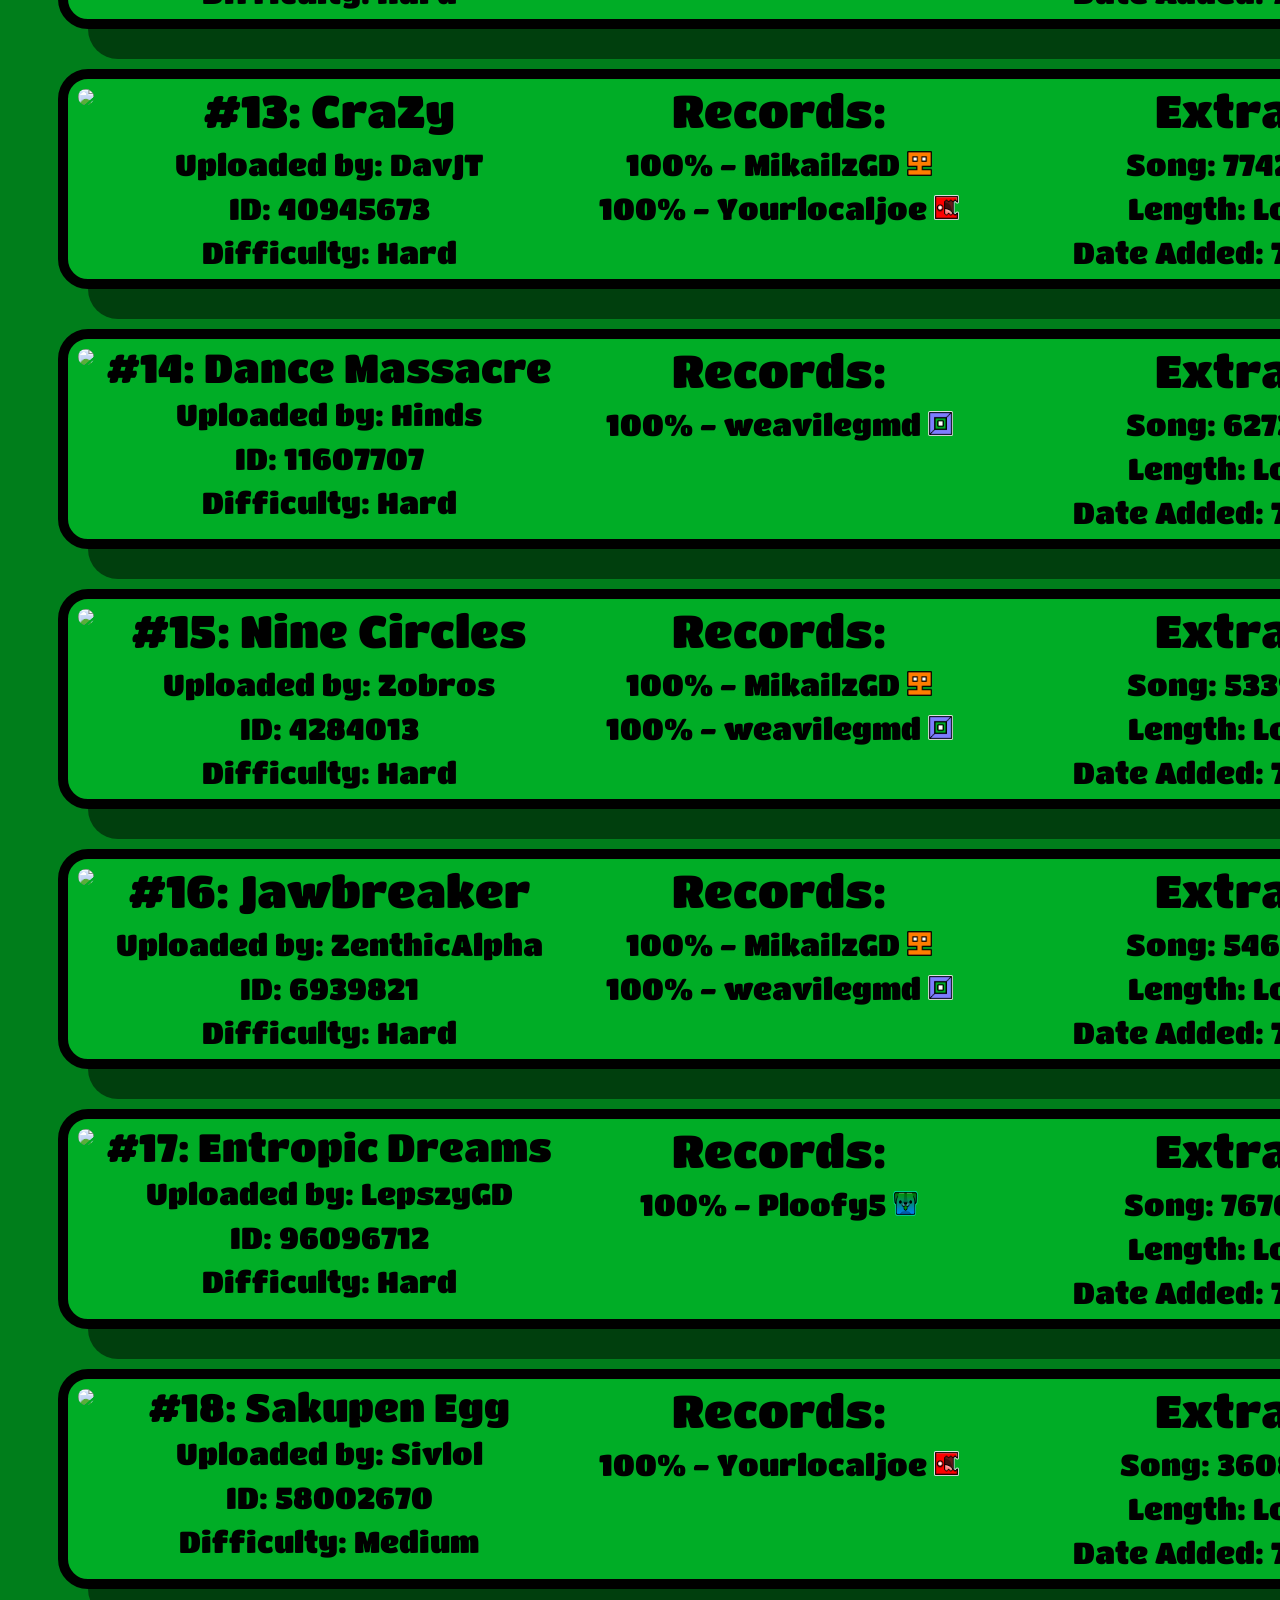
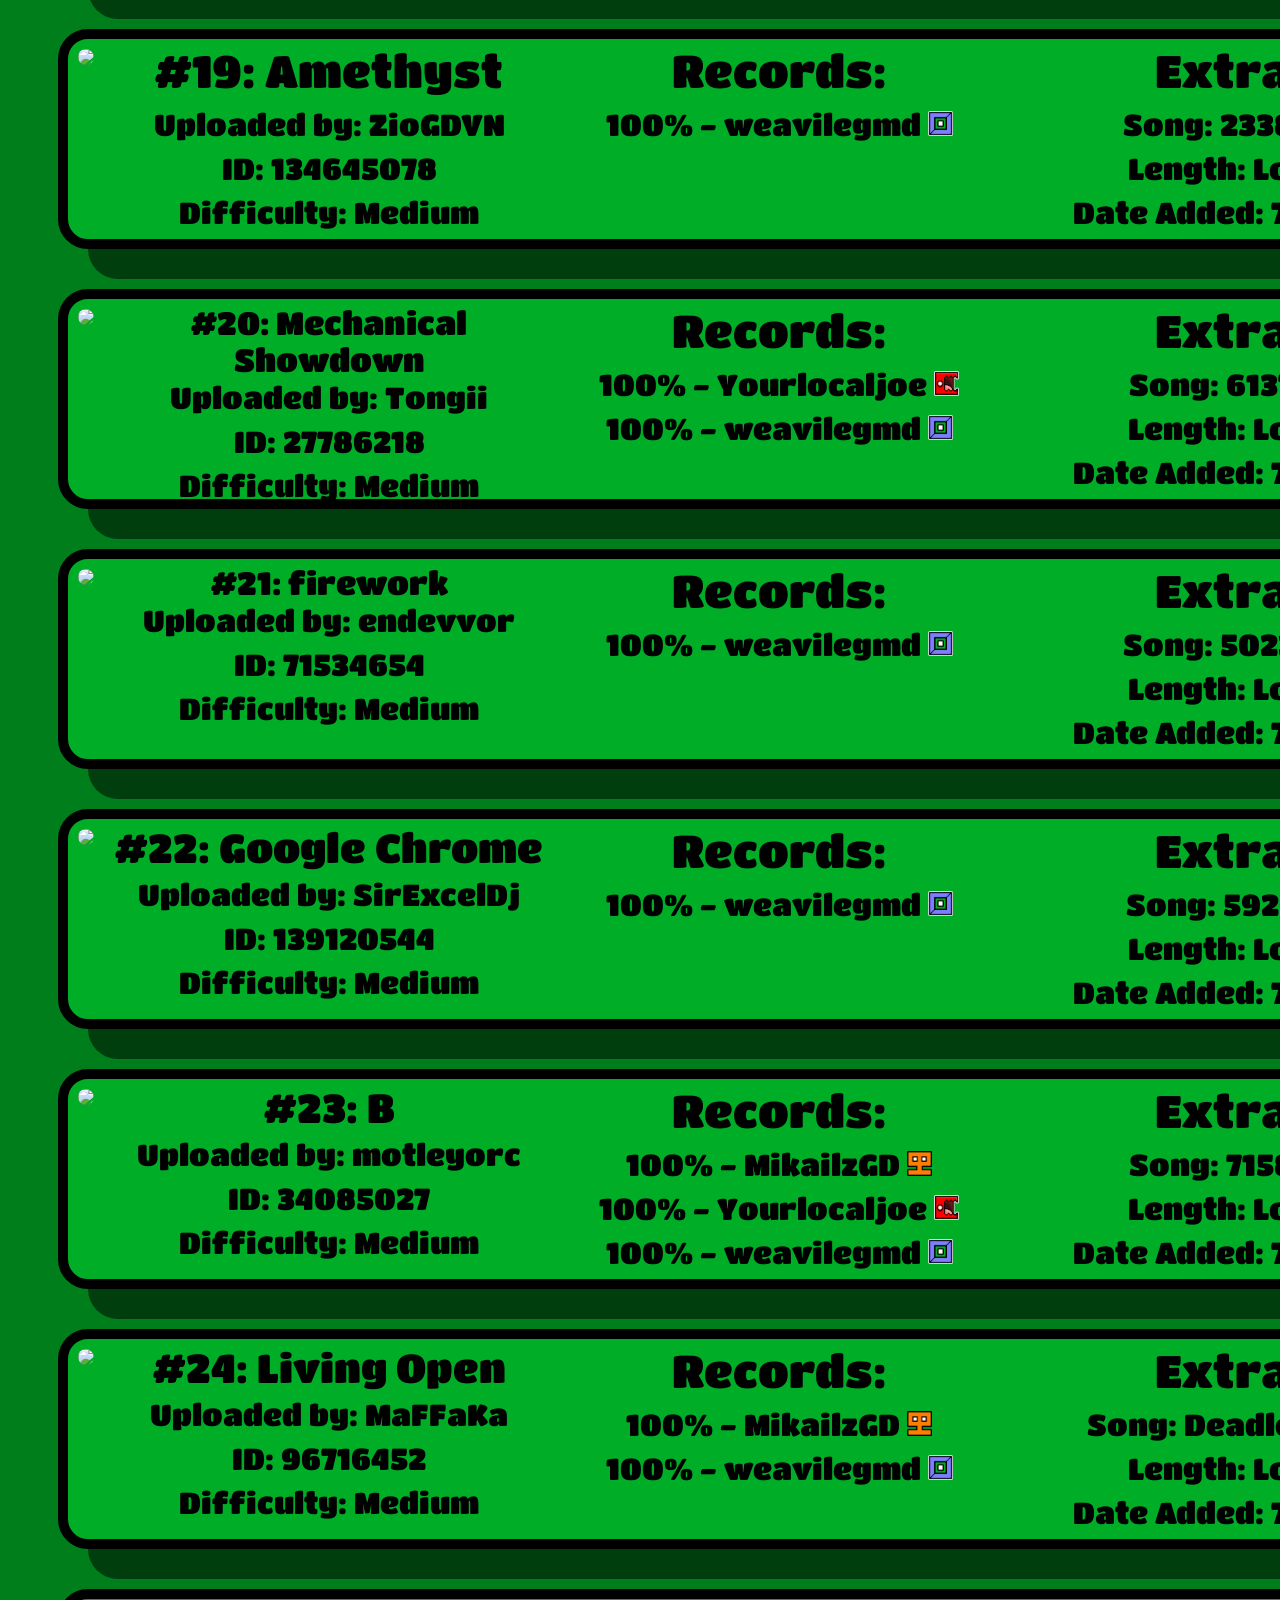
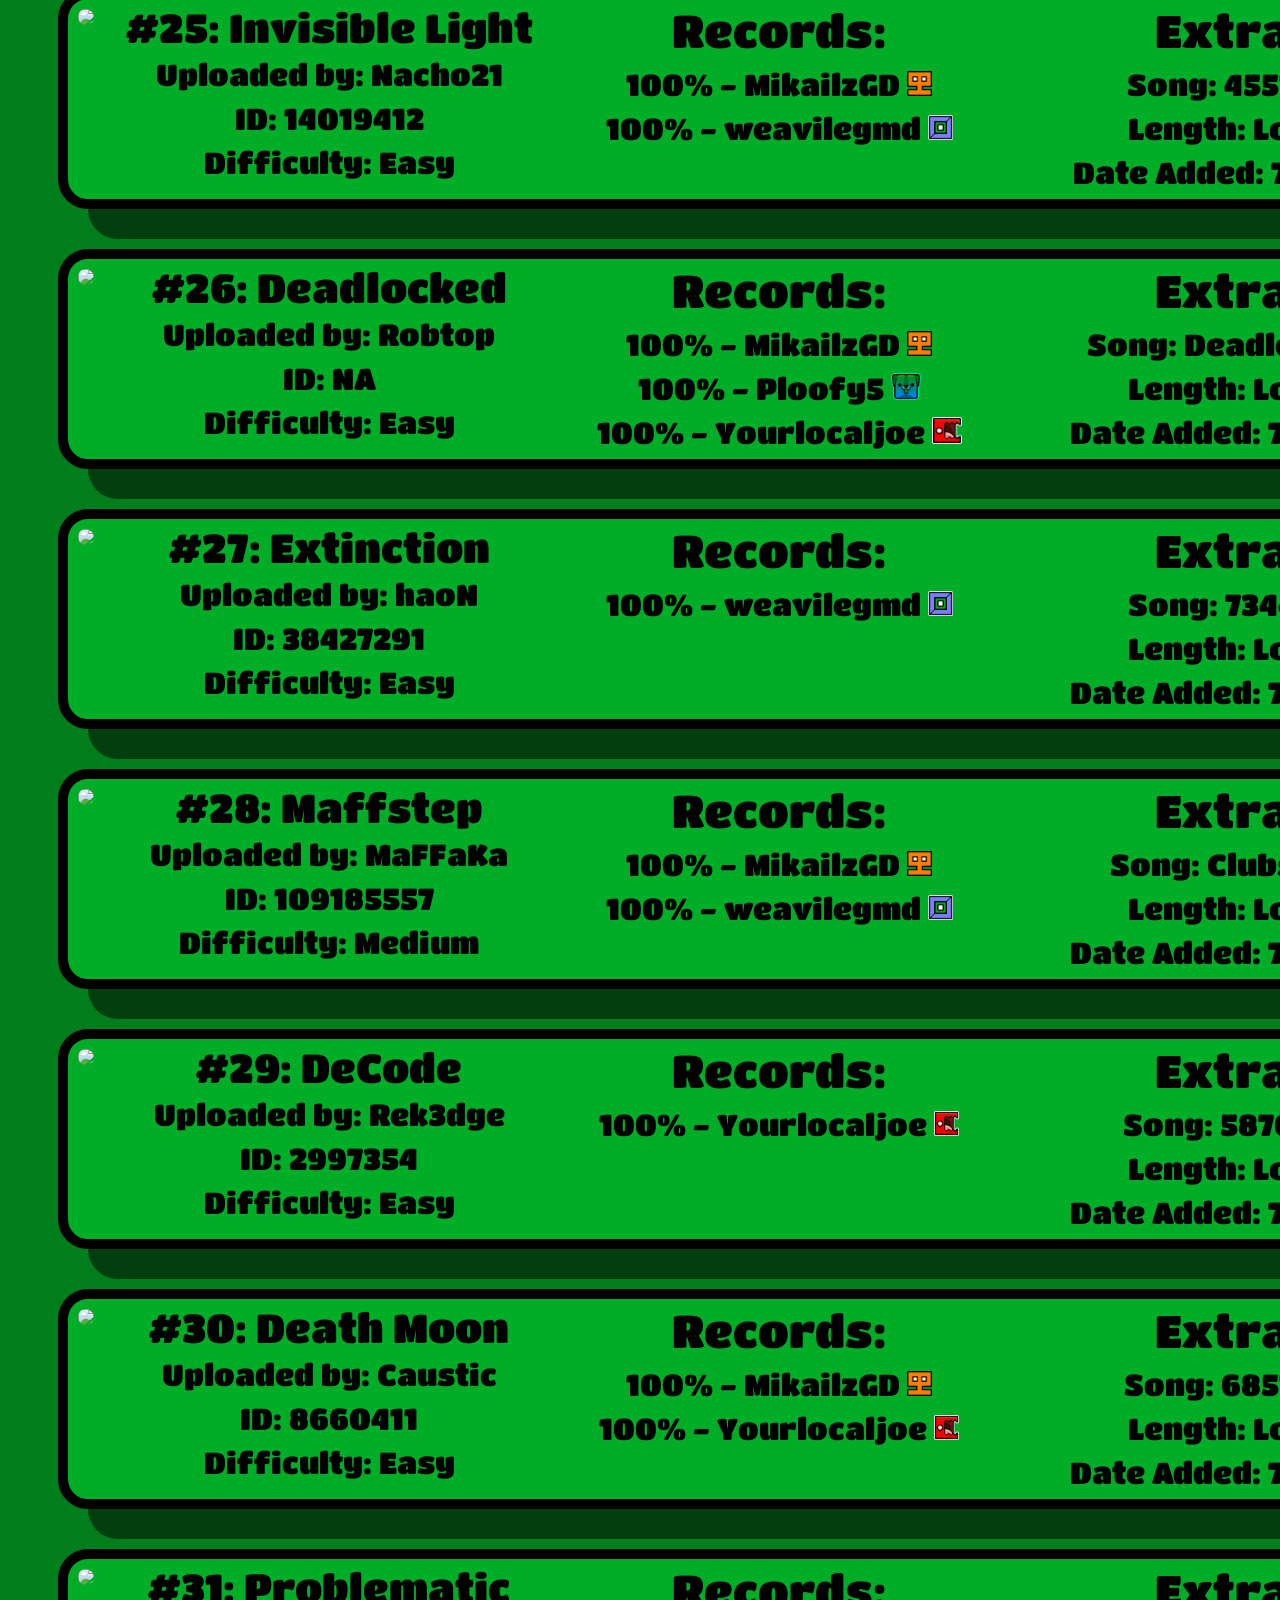
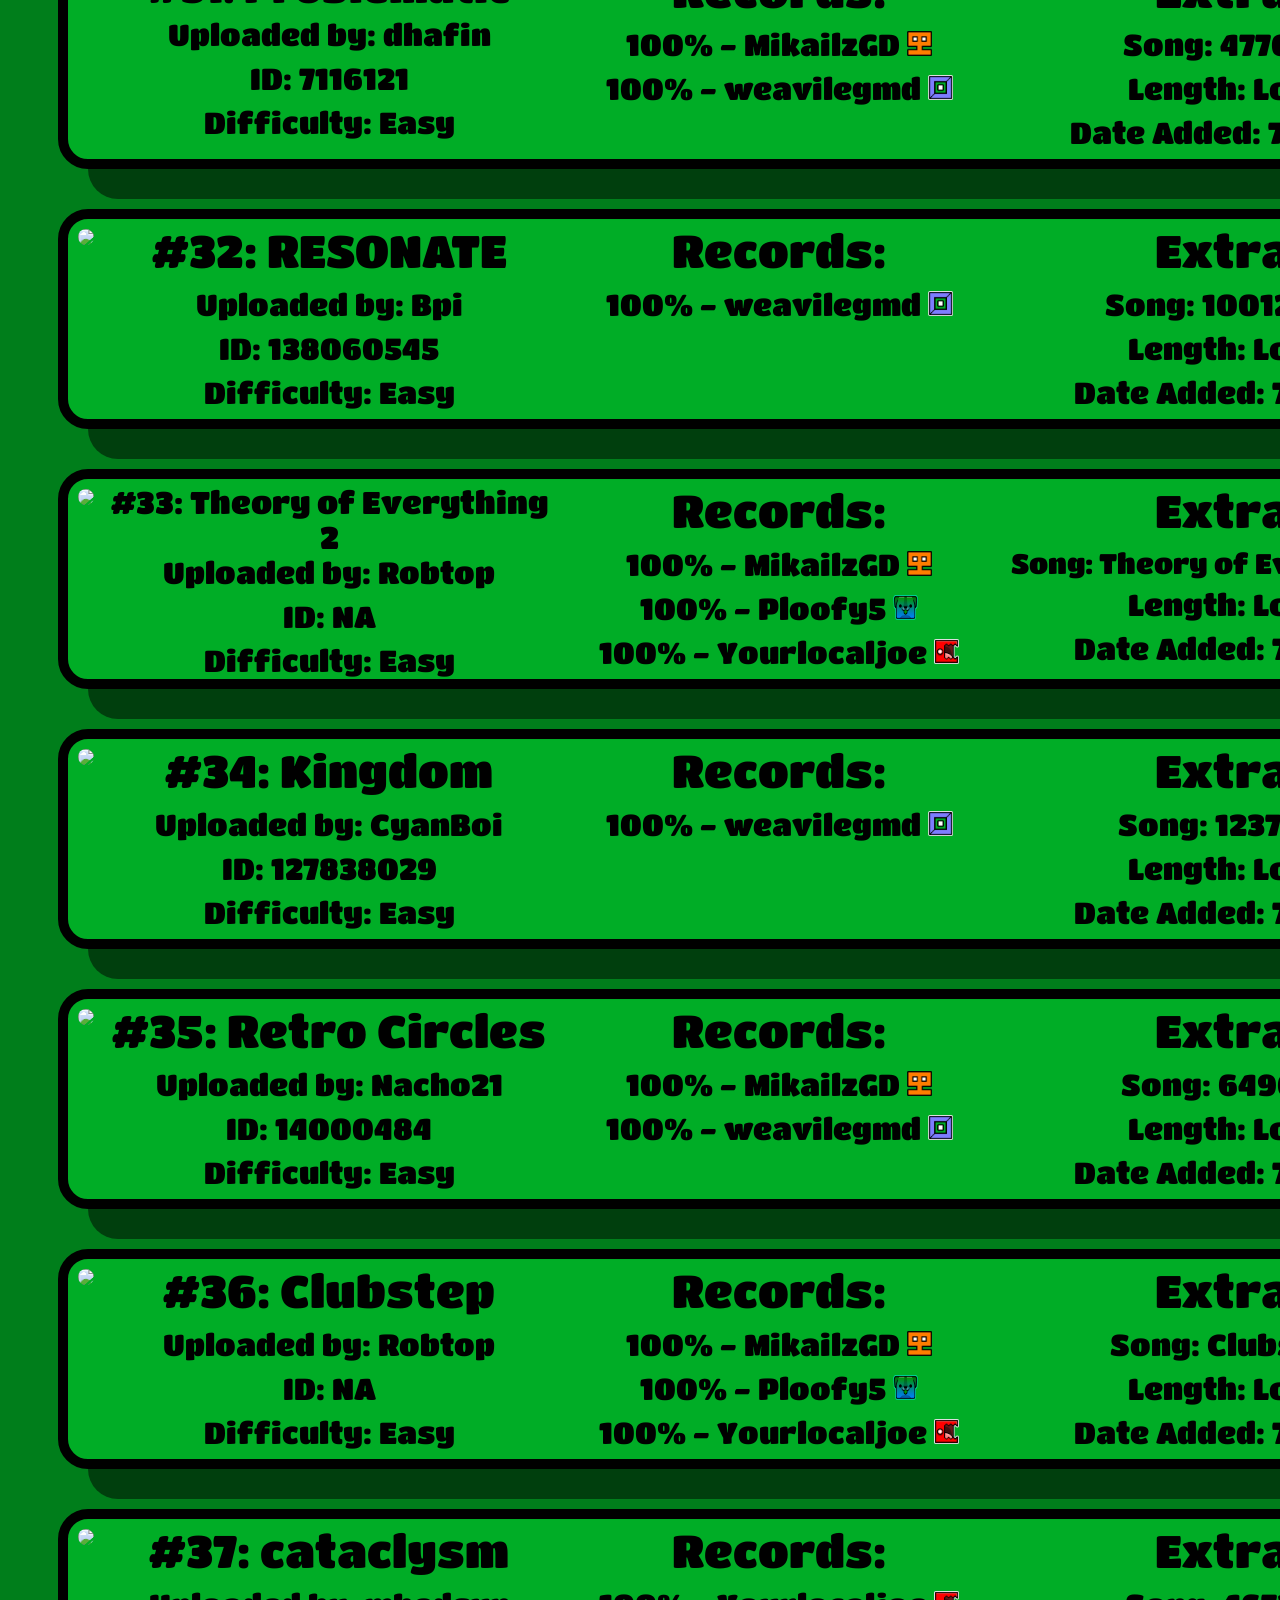
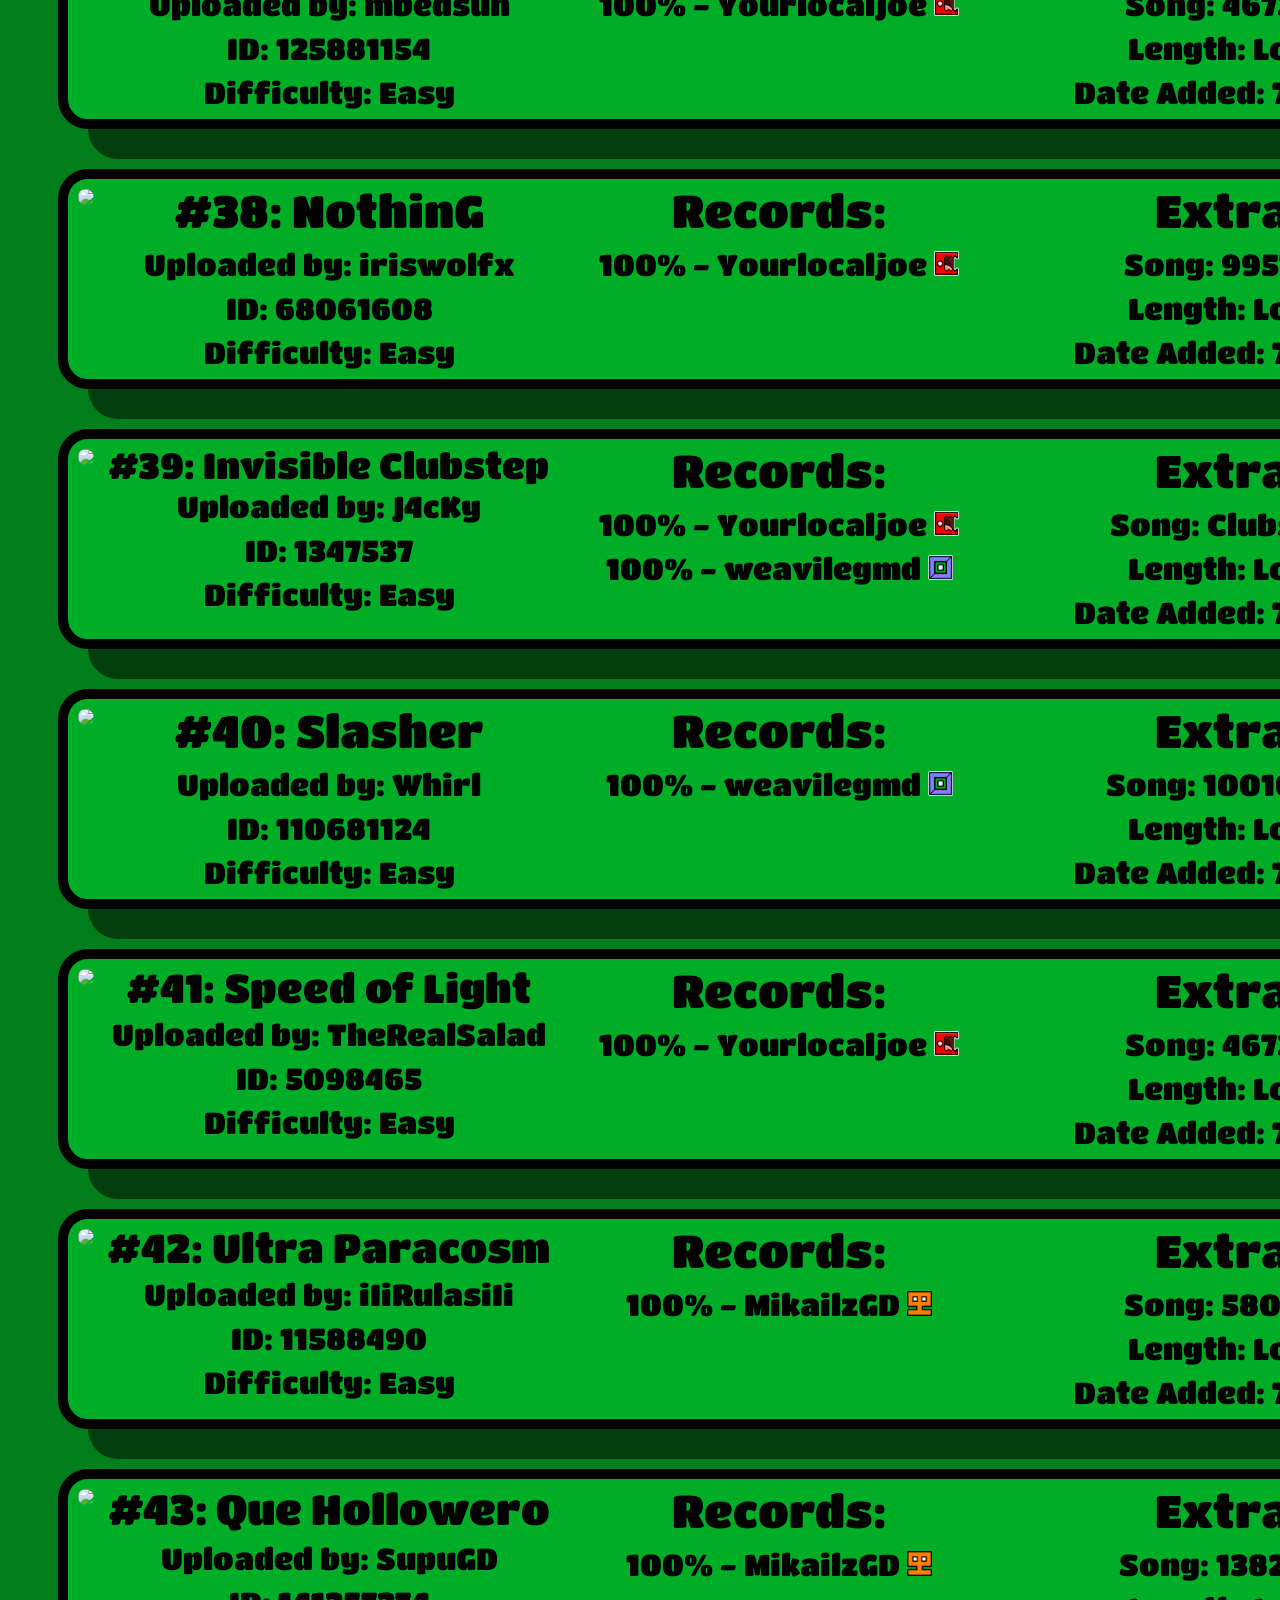
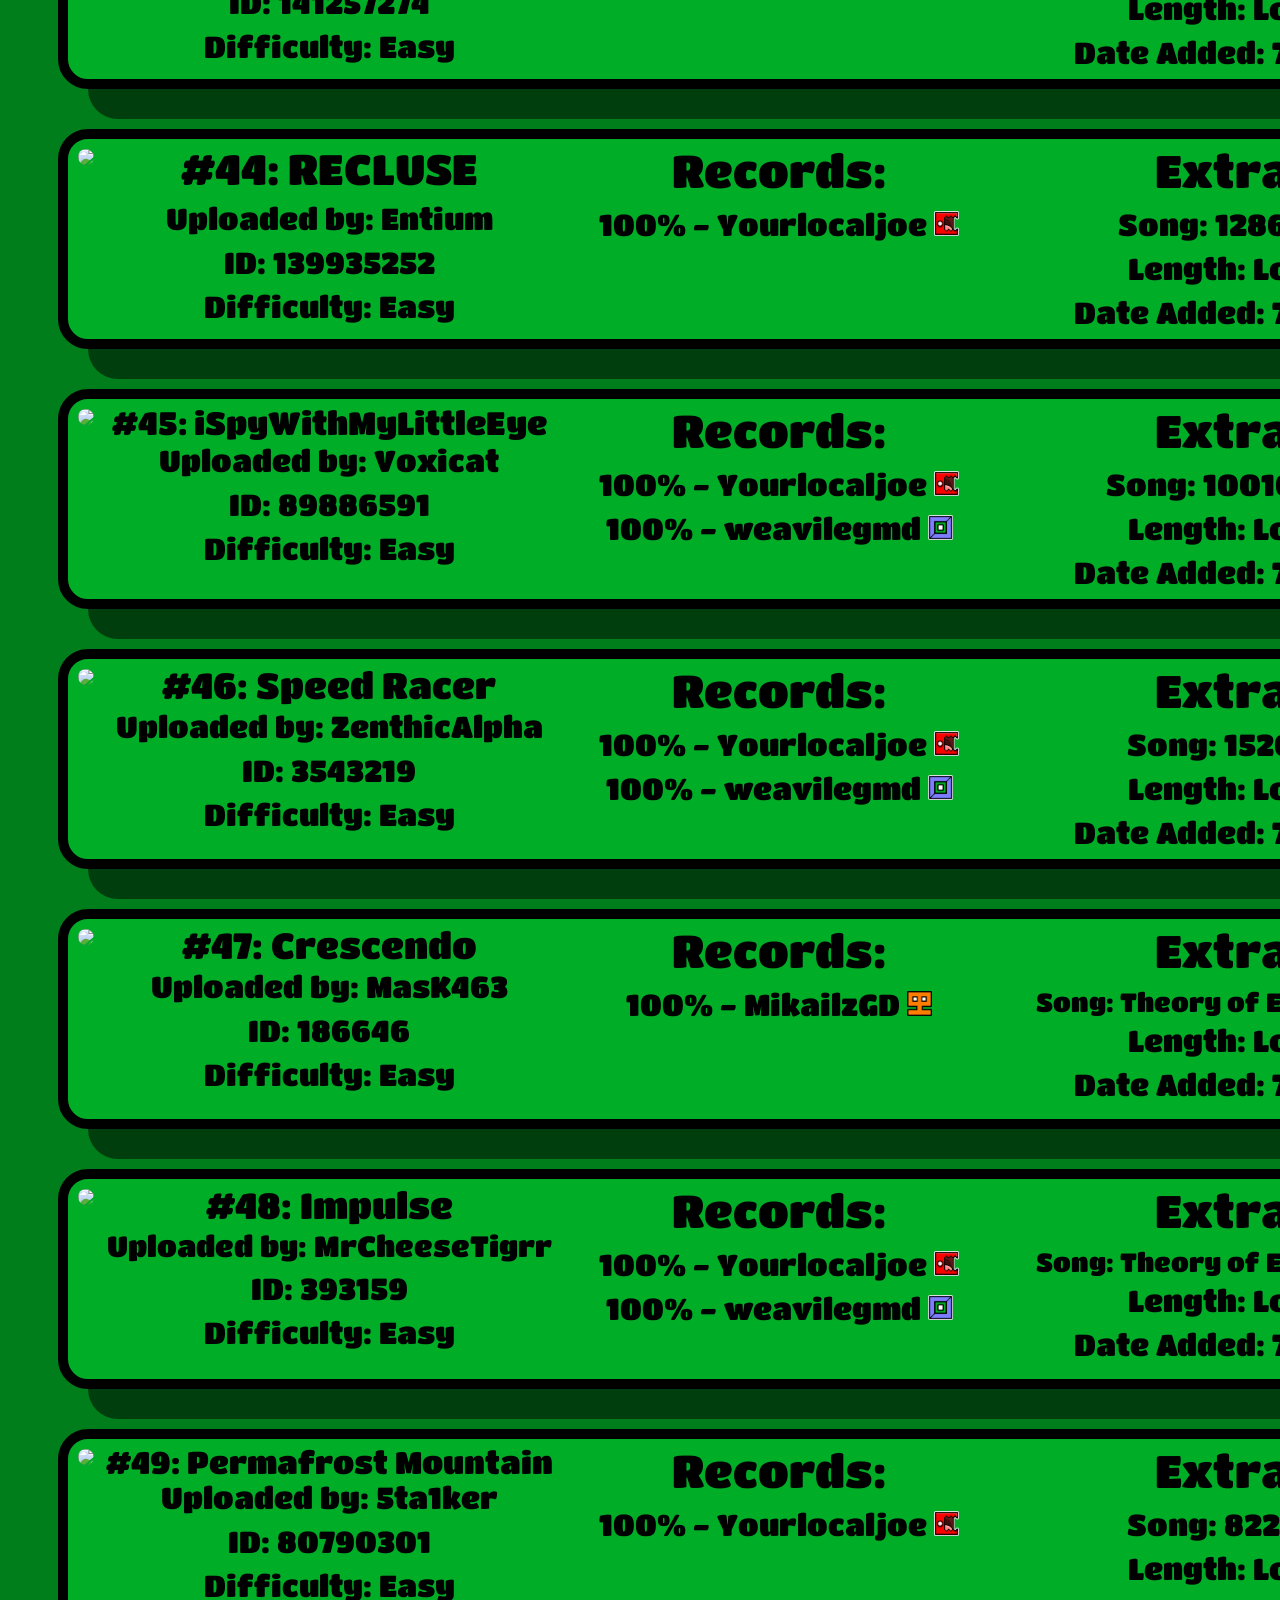
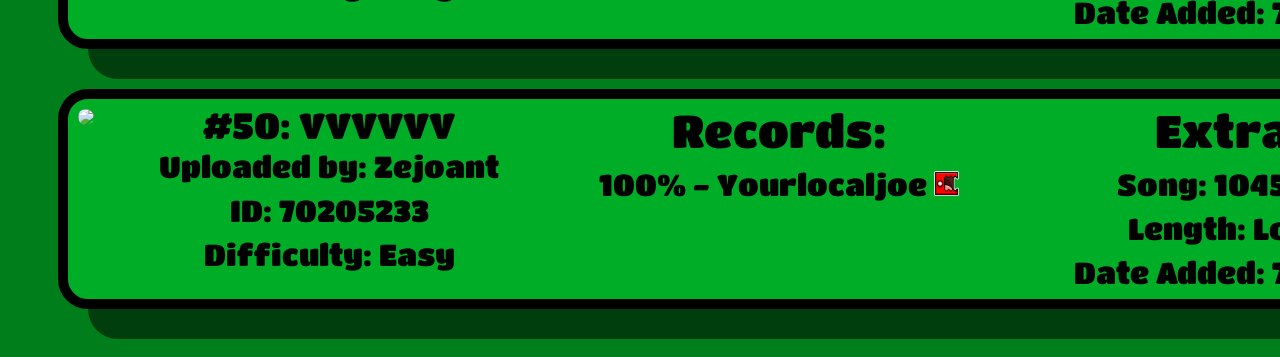
==== commit 281cfd3d: "Add files via upload" ====
--- a/index.html
+++ b/index.html
@@ -15,11 +15,21 @@
         <h1 class="title">Cool Cucumber Demonlist</h1>
 <div class="flex">
 <div class="side">
-    <!--
     <div class="sidebar">
-        <h1 class="subtitle">Sidebar</h1>
-    </div>
-    -->
+        <h1 class="subtitle">About:</h1>
+        <p class="boxtext" style="position: relative; left: 90px;text-align: left;">The Cool Cucumber Demonlist<br> is a  comperhensive list of all<br> the Geometry Dash demons<br> that are beaten by the<br> members of the Cool Cucumber Discord Server.</p>
+        <h1 class="subtitle">Join the Discord!</h1>
+        <p class="boxtext" style="position: relative; left: 90px;text-align: left;"><a href="https://discord.gg/gMBf4bvtSF" target="_blank">https://discord.gg/gMBf4bvtSF</a></p>
+        <h1 class="subtitle">Links:</h1>
+        <p class="boxtext" style="position: relative; left: 90px;text-align: left;"><a href="#" target="_blank">Legacy List (Coming soon)</a></p>
+        <p class="boxtext" style="position: relative; left: 90px;text-align: left;"><a href="#" target="_blank">Leaderboard (Coming soon)</a></p>
+        <p class="boxtext" style="position: relative; left: 90px;text-align: left;"><a href="#" target="_blank">Changelog (Coming soon)</a></p>
+<legend>Style Switcher:</legend>
+<select id="styleSwitcher">
+  <option value="default">Classic</option>
+  <option value="bloodbath">Bloodbath</option>
+</select>
+    </div>
 </div>
 <div class="center">
     <div class="box">
@@ -572,6 +582,7 @@
     <div id="sub">
         <h1 class="subtitle">Records:</h1>
         <p class="boxtext">100% - MikailzGD <img src="images/MikailzGD.png" style="width: 25px; height: 25px;"></p>
+        <p class="boxtext">100% - weavilegmd <img src="images/weavilegmd.png" style="width: 25px; height: 25px;"></p>
     </div>
     <div id="sub">
         <h1 class="subtitle">Extra:</h1>
@@ -719,9 +730,418 @@
         <p class="boxtext"></p>
     </div>
 </div>
-</div>
-</div>
-        
-        <!--<script src="script.js" async defer></script>-->
+<div class="box">
+        <a href="https://youtu.be/YpGTvatxlk8" target="_blank">
+            <image src="https://img.youtube.com/vi/YpGTvatxlk8/mqdefault.jpg" id="round"></image>
+        </a>
+    <div id="sub">
+        <h1 class="subtitle">#32: RESONATE</h1>
+        <p class="boxtext">Uploaded by: Bpi</p>
+        <p class="boxtext">ID: 138060545</p>
+        <p class="boxtext">Difficulty: Easy</p>
+    </div>
+    <div id="sub">
+        <h1 class="subtitle">Records:</h1>
+        <p class="boxtext">100% - weavilegmd <img src="images/weavilegmd.png" style="width: 25px; height: 25px;"></p>
+    </div>
+    <div id="sub">
+        <h1 class="subtitle">Extra:</h1>
+        <p class="boxtext">Song: 10012990 </p>
+        <p class="boxtext">Length: Long</p>
+        <p class="boxtext">Date Added: 7/21/26</p>
+    </div>
+</div>
+<div class="box">
+        <a href="https://youtu.be/1YI4oUUiV80" target="_blank">
+            <image src="https://img.youtube.com/vi/1YI4oUUiV80/mqdefault.jpg" id="round"></image>
+        </a>
+    <div id="sub">
+        <h1 class="subtitle" style="font-size: 31px;">#33: Theory of Everything 2</h1>
+        <p class="boxtext">Uploaded by: Robtop</p>
+        <p class="boxtext">ID: NA</p>
+        <p class="boxtext">Difficulty: Easy</p>
+    </div>
+    <div id="sub" class="scroll">
+        <h1 class="subtitle">Records:</h1>
+        <p class="boxtext">100% - MikailzGD <img src="images/MikailzGD.png" style="width: 25px; height: 25px;"></p>
+        <p class="boxtext">100% - Ploofy5 <img src="images/Ploofy5.png" style="width: 25px; height: 25px;"></p>
+        <p class="boxtext">100% - Yourlocaljoe <img src="images/Yourlocaljoe.png" style="width: 25px; height: 25px;"></p>
+        <p class="boxtext">100% - weavilegmd <img src="images/weavilegmd.png" style="width: 25px; height: 25px;"></p>
+    </div>
+    <div id="sub">
+        <h1 class="subtitle">Extra:</h1>
+        <p class="boxtext" style="font-size: 28px;">Song: Theory of Everything 2 </p>
+        <p class="boxtext">Length: Long</p>
+        <p class="boxtext">Date Added: 7/21/26</p>
+    </div>
+</div>
+<div class="box">
+        <a href="https://youtu.be/ar01WqD1gNY" target="_blank">
+            <image src="https://img.youtube.com/vi/ar01WqD1gNY/mqdefault.jpg" id="round"></image>
+        </a>
+    <div id="sub">
+        <h1 class="subtitle">#34: Kingdom</h1>
+        <p class="boxtext">Uploaded by: CyanBoi</p>
+        <p class="boxtext">ID: 127838029</p>
+        <p class="boxtext">Difficulty: Easy</p>
+    </div>
+    <div id="sub">
+        <h1 class="subtitle">Records:</h1>
+        <p class="boxtext">100% - weavilegmd <img src="images/weavilegmd.png" style="width: 25px; height: 25px;"></p>
+    </div>
+    <div id="sub">
+        <h1 class="subtitle">Extra:</h1>
+        <p class="boxtext">Song: 1237042</p>
+        <p class="boxtext">Length: Long</p>
+        <p class="boxtext">Date Added: 7/21/26</p>
+    </div>
+</div>
+<div class="box">
+        <a href="https://youtu.be/yVxKTQPzyus" target="_blank">
+            <image src="https://img.youtube.com/vi/yVxKTQPzyus/mqdefault.jpg" id="round"></image>
+        </a>
+    <div id="sub">
+        <h1 class="subtitle">#35: Retro Circles</h1>
+        <p class="boxtext">Uploaded by: Nacho21</p>
+        <p class="boxtext">ID: 14000484 </p>
+        <p class="boxtext">Difficulty: Easy</p>
+    </div>
+    <div id="sub">
+        <h1 class="subtitle">Records:</h1>
+        <p class="boxtext">100% - MikailzGD <img src="images/MikailzGD.png" style="width: 25px; height: 25px;"></p>
+        <p class="boxtext">100% - weavilegmd <img src="images/weavilegmd.png" style="width: 25px; height: 25px;"></p>
+    </div>
+    <div id="sub">
+        <h1 class="subtitle">Extra:</h1>
+        <p class="boxtext">Song: 649039</p>
+        <p class="boxtext">Length: Long</p>
+        <p class="boxtext">Date Added: 7/21/26</p>
+    </div>
+</div>
+<div class="box">
+        <a href="https://youtu.be/gok5ShDXxg4" target="_blank">
+            <image src="https://img.youtube.com/vi/gok5ShDXxg4/mqdefault.jpg" id="round"></image>
+        </a>
+    <div id="sub">
+        <h1 class="subtitle">#36: Clubstep</h1>
+        <p class="boxtext">Uploaded by: Robtop</p>
+        <p class="boxtext">ID: NA </p>
+        <p class="boxtext">Difficulty: Easy</p>
+    </div>
+    <div id="sub" class="scroll">
+        <h1 class="subtitle">Records:</h1>
+        <p class="boxtext">100% - MikailzGD <img src="images/MikailzGD.png" style="width: 25px; height: 25px;"></p>
+        <p class="boxtext">100% - Ploofy5 <img src="images/Ploofy5.png" style="width: 25px; height: 25px;"></p>
+        <p class="boxtext">100% - Yourlocaljoe <img src="images/Yourlocaljoe.png" style="width: 25px; height: 25px;"></p>
+        <p class="boxtext">100% - weavilegmd <img src="images/weavilegmd.png" style="width: 25px; height: 25px;"></p>
+    </div>
+    <div id="sub">
+        <h1 class="subtitle">Extra:</h1>
+        <p class="boxtext">Song: Clubstep</p>
+        <p class="boxtext">Length: Long</p>
+        <p class="boxtext">Date Added: 7/21/26</p>
+    </div>
+</div>
+<div class="box">
+        <a href="https://youtu.be/Lm8DbmN6Ayw" target="_blank">
+            <image src="https://img.youtube.com/vi/Lm8DbmN6Ayw/mqdefault.jpg" id="round"></image>
+        </a>
+    <div id="sub">
+        <h1 class="subtitle">#37: cataclysm</h1>
+        <p class="boxtext">Uploaded by: mbedsun</p>
+        <p class="boxtext">ID: 125881154</p>
+        <p class="boxtext">Difficulty: Easy</p>
+    </div>
+    <div id="sub">
+        <h1 class="subtitle">Records:</h1>
+        <p class="boxtext">100% - Yourlocaljoe <img src="images/Yourlocaljoe.png" style="width: 25px; height: 25px;"></p>
+    </div>
+    <div id="sub">
+        <h1 class="subtitle">Extra:</h1>
+        <p class="boxtext">Song: 467339</p>
+        <p class="boxtext">Length: Long</p>
+        <p class="boxtext">Date Added: 7/21/26</p>
+    </div>
+</div>
+<div class="box">
+        <a href="https://youtu.be/DeSXTh06h40" target="_blank">
+            <image src="https://img.youtube.com/vi/DeSXTh06h40/mqdefault.jpg" id="round"></image>
+        </a>
+    <div id="sub">
+        <h1 class="subtitle">#38: NothinG</h1>
+        <p class="boxtext">Uploaded by: iriswolfx</p>
+        <p class="boxtext">ID: 68061608</p>
+        <p class="boxtext">Difficulty: Easy</p>
+    </div>
+    <div id="sub">
+        <h1 class="subtitle">Records:</h1>
+        <p class="boxtext">100% - Yourlocaljoe <img src="images/Yourlocaljoe.png" style="width: 25px; height: 25px;"></p>
+    </div>
+    <div id="sub">
+        <h1 class="subtitle">Extra:</h1>
+        <p class="boxtext">Song: 995750</p>
+        <p class="boxtext">Length: Long</p>
+        <p class="boxtext">Date Added: 7/21/26</p>
+    </div>
+</div>
+<div class="box">
+        <a href="https://youtu.be/G2anl_CQZGA?si=PeEg6fkQSP2VKa1v" target="_blank">
+            <image src="https://img.youtube.com/vi/G2anl_CQZGA/mqdefault.jpg" id="round"></image>
+        </a>
+    <div id="sub">
+        <h1 class="subtitle" style="font-size: 36px;">#39: Invisible Clubstep</h1>
+        <p class="boxtext">Uploaded by: J4cKy</p>
+        <p class="boxtext">ID: 1347537 </p>
+        <p class="boxtext">Difficulty: Easy</p>
+    </div>
+    <div id="sub">
+        <h1 class="subtitle">Records:</h1>
+        <p class="boxtext">100% - Yourlocaljoe <img src="images/Yourlocaljoe.png" style="width: 25px; height: 25px;"></p>
+        <p class="boxtext">100% - weavilegmd <img src="images/weavilegmd.png" style="width: 25px; height: 25px;"></p>
+    </div>
+    <div id="sub">
+        <h1 class="subtitle">Extra:</h1>
+        <p class="boxtext">Song: Clubstep</p>
+        <p class="boxtext">Length: Long</p>
+        <p class="boxtext">Date Added: 7/21/26</p>
+    </div>
+</div>
+<div class="box">
+        <a href="https://youtu.be/sG3YfX0T58Q" target="_blank">
+            <image src="https://img.youtube.com/vi/sG3YfX0T58Q/mqdefault.jpg" id="round"></image>
+        </a>
+    <div id="sub">
+        <h1 class="subtitle">#40: Slasher</h1>
+        <p class="boxtext">Uploaded by: Whirl</p>
+        <p class="boxtext">ID: 110681124</p>
+        <p class="boxtext">Difficulty: Easy</p>
+    </div>
+    <div id="sub">
+        <h1 class="subtitle">Records:</h1>
+        <p class="boxtext">100% - weavilegmd <img src="images/weavilegmd.png" style="width: 25px; height: 25px;"></p>
+    </div>
+    <div id="sub">
+        <h1 class="subtitle">Extra:</h1>
+        <p class="boxtext">Song: 10010467</p>
+        <p class="boxtext">Length: Long</p>
+        <p class="boxtext">Date Added: 7/21/26</p>
+    </div>
+</div>
+<div class="box">
+        <a href="https://youtu.be/4Nqc2MGLIGs?si=D5Kx59ZP4D1IvXY6" target="_blank">
+            <image src="https://img.youtube.com/vi/4Nqc2MGLIGs/mqdefault.jpg" id="round"></image>
+        </a>
+    <div id="sub">
+        <h1 class="subtitle" style="font-size: 40px;">#41: Speed of Light</h1>
+        <p class="boxtext">Uploaded by: TheRealSalad</p>
+        <p class="boxtext">ID: 5098465 </p>
+        <p class="boxtext">Difficulty: Easy</p>
+    </div>
+    <div id="sub">
+        <h1 class="subtitle">Records:</h1>
+        <p class="boxtext">100% - Yourlocaljoe <img src="images/Yourlocaljoe.png" style="width: 25px; height: 25px;"></p>
+    </div>
+    <div id="sub">
+        <h1 class="subtitle">Extra:</h1>
+        <p class="boxtext">Song: 467339</p>
+        <p class="boxtext">Length: Long</p>
+        <p class="boxtext">Date Added: 7/21/26</p>
+    </div>
+</div>
+<div class="box">
+        <a href="https://youtu.be/lg4Mo3IlPyY" target="_blank">
+            <image src="https://img.youtube.com/vi/lg4Mo3IlPyY/mqdefault.jpg" id="round"></image>
+        </a>
+    <div id="sub">
+        <h1 class="subtitle" style="font-size: 40px;">#42: Ultra Paracosm</h1>
+        <p class="boxtext">Uploaded by: iIiRulasiIi</p>
+        <p class="boxtext">ID: 11588490</p>
+        <p class="boxtext">Difficulty: Easy</p>
+    </div>
+    <div id="sub">
+        <h1 class="subtitle">Records:</h1>
+        <p class="boxtext">100% - MikailzGD <img src="images/MikailzGD.png" style="width: 25px; height: 25px;"></p>
+    </div>
+    <div id="sub">
+        <h1 class="subtitle">Extra:</h1>
+        <p class="boxtext">Song: 580675</p>
+        <p class="boxtext">Length: Long</p>
+        <p class="boxtext">Date Added: 7/21/26</p>
+    </div>
+</div>
+<div class="box">
+        <a href="https://youtu.be/DsCgPA53NE0" target="_blank">
+            <image src="https://img.youtube.com/vi/DsCgPA53NE0/mqdefault.jpg" id="round"></image>
+        </a>
+    <div id="sub">
+        <h1 class="subtitle" style="font-size: 42px;">#43: Que Hollowero</h1>
+        <p class="boxtext">Uploaded by: SupuGD</p>
+        <p class="boxtext">ID: 141257274</p>
+        <p class="boxtext">Difficulty: Easy</p>
+    </div>
+    <div id="sub">
+        <h1 class="subtitle">Records:</h1>
+        <p class="boxtext">100% - MikailzGD <img src="images/MikailzGD.png" style="width: 25px; height: 25px;"></p>
+    </div>
+    <div id="sub">
+        <h1 class="subtitle">Extra:</h1>
+        <p class="boxtext">Song: 1382827</p>
+        <p class="boxtext">Length: Long</p>
+        <p class="boxtext">Date Added: 7/21/26</p>
+    </div>
+</div>
+<div class="box">
+        <a href="https://youtu.be/uRPco9T1Xd0" target="_blank">
+            <image src="https://img.youtube.com/vi/uRPco9T1Xd0/mqdefault.jpg" id="round"></image>
+        </a>
+    <div id="sub">
+        <h1 class="subtitle" style="font-size: 42px;">#44: RECLUSE</h1>
+        <p class="boxtext">Uploaded by: Entium</p>
+        <p class="boxtext">ID: 139935252</p>
+        <p class="boxtext">Difficulty: Easy</p>
+    </div>
+    <div id="sub">
+        <h1 class="subtitle">Records:</h1>
+        <p class="boxtext">100% - Yourlocaljoe <img src="images/Yourlocaljoe.png" style="width: 25px; height: 25px;"></p>
+    </div>
+    <div id="sub">
+        <h1 class="subtitle">Extra:</h1>
+        <p class="boxtext">Song: 1286522</p>
+        <p class="boxtext">Length: Long</p>
+        <p class="boxtext">Date Added: 7/21/26</p>
+    </div>
+</div>
+<div class="box">
+        <a href="https://youtu.be/Ow7nDnZTbDw" target="_blank">
+            <image src="https://img.youtube.com/vi/Ow7nDnZTbDw/mqdefault.jpg" id="round"></image>
+        </a>
+    <div id="sub">
+        <h1 class="subtitle" style="font-size: 32px;">#45: iSpyWithMyLittleEye</h1>
+        <p class="boxtext">Uploaded by: Voxicat</p>
+        <p class="boxtext">ID: 89886591 </p>
+        <p class="boxtext">Difficulty: Easy</p>
+    </div>
+    <div id="sub">
+        <h1 class="subtitle">Records:</h1>
+        <p class="boxtext">100% - Yourlocaljoe <img src="images/Yourlocaljoe.png" style="width: 25px; height: 25px;"></p>
+        <p class="boxtext">100% - weavilegmd <img src="images/weavilegmd.png" style="width: 25px; height: 25px;"></p>
+    </div>
+    <div id="sub">
+        <h1 class="subtitle">Extra:</h1>
+        <p class="boxtext">Song: 10010467</p>
+        <p class="boxtext">Length: Long</p>
+        <p class="boxtext">Date Added: 7/21/26</p>
+    </div>
+</div>
+<div class="box">
+        <a href="https://youtu.be/R8RsJVKKd8w" target="_blank">
+            <image src="https://img.youtube.com/vi/R8RsJVKKd8w/mqdefault.jpg" id="round"></image>
+        </a>
+    <div id="sub">
+        <h1 class="subtitle" style="font-size: 36px;">#46: Speed Racer</h1>
+        <p class="boxtext">Uploaded by: ZenthicAlpha</p>
+        <p class="boxtext">ID: 3543219</p>
+        <p class="boxtext">Difficulty: Easy</p>
+    </div>
+    <div id="sub">
+        <h1 class="subtitle">Records:</h1>
+        <p class="boxtext">100% - Yourlocaljoe <img src="images/Yourlocaljoe.png" style="width: 25px; height: 25px;"></p>
+        <p class="boxtext">100% - weavilegmd <img src="images/weavilegmd.png" style="width: 25px; height: 25px;"></p>
+    </div>
+    <div id="sub">
+        <h1 class="subtitle">Extra:</h1>
+        <p class="boxtext">Song: 152047</p>
+        <p class="boxtext">Length: Long</p>
+        <p class="boxtext">Date Added: 7/21/26</p>
+    </div>
+</div>
+<div class="box">
+        <a href="https://youtu.be/ndx5WJv-P3E" target="_blank">
+            <image src="https://img.youtube.com/vi/ndx5WJv-P3E/mqdefault.jpg" id="round"></image>
+        </a>
+    <div id="sub">
+        <h1 class="subtitle" style="font-size: 36px;">#47: Crescendo</h1>
+        <p class="boxtext">Uploaded by: MasK463</p>
+        <p class="boxtext">ID: 186646 </p>
+        <p class="boxtext">Difficulty: Easy</p>
+    </div>
+    <div id="sub">
+        <h1 class="subtitle">Records:</h1>
+        <p class="boxtext">100% - MikailzGD <img src="images/MikailzGD.png" style="width: 25px; height: 25px;"></p>
+    </div>
+    <div id="sub">
+        <h1 class="subtitle">Extra:</h1>
+        <p class="boxtext" style="font-size: 26px;">Song: Theory of Everything</p>
+        <p class="boxtext">Length: Long</p>
+        <p class="boxtext">Date Added: 7/21/26</p>
+    </div>
+</div>
+<div class="box">
+        <a href="https://youtu.be/hMzQIllaUjI" target="_blank">
+            <image src="https://img.youtube.com/vi/hMzQIllaUjI/mqdefault.jpg" id="round"></image>
+        </a>
+    <div id="sub">
+        <h1 class="subtitle" style="font-size: 36px;">#48: Impulse</h1>
+        <p class="boxtext" style="font-size: 29px;">Uploaded by: MrCheeseTigrr</p>
+        <p class="boxtext">ID: 393159</p>
+        <p class="boxtext">Difficulty: Easy</p>
+    </div>
+    <div id="sub">
+        <h1 class="subtitle">Records:</h1>
+        <p class="boxtext">100% - Yourlocaljoe <img src="images/Yourlocaljoe.png" style="width: 25px; height: 25px;"></p>
+        <p class="boxtext">100% - weavilegmd <img src="images/weavilegmd.png" style="width: 25px; height: 25px;"></p>
+    </div>
+    <div id="sub">
+        <h1 class="subtitle">Extra:</h1>
+        <p class="boxtext" style="font-size: 26px;">Song: Theory of Everything</p>
+        <p class="boxtext">Length: Long</p>
+        <p class="boxtext">Date Added: 7/21/26</p>
+    </div>
+</div>
+<div class="box">
+        <a href="https://youtu.be/-jlOsjCoTJM" target="_blank">
+            <image src="https://img.youtube.com/vi/-jlOsjCoTJM/mqdefault.jpg" id="round"></image>
+        </a>
+    <div id="sub">
+        <h1 class="subtitle" style="font-size: 31px;">#49: Permafrost Mountain</h1>
+        <p class="boxtext">Uploaded by: 5ta1ker</p>
+        <p class="boxtext">ID: 80790301 </p>
+        <p class="boxtext">Difficulty: Easy</p>
+    </div>
+    <div id="sub">
+        <h1 class="subtitle">Records:</h1>
+        <p class="boxtext">100% - Yourlocaljoe <img src="images/Yourlocaljoe.png" style="width: 25px; height: 25px;"></p>
+    </div>
+    <div id="sub">
+        <h1 class="subtitle">Extra:</h1>
+        <p class="boxtext">Song: 822787</p>
+        <p class="boxtext">Length: Long</p>
+        <p class="boxtext">Date Added: 7/21/26</p>
+    </div>
+</div>
+<div class="box">
+        <a href="https://youtu.be/tgwp2wmyaGY" target="_blank">
+            <image src="https://img.youtube.com/vi/tgwp2wmyaGY/mqdefault.jpg" id="round"></image>
+        </a>
+    <div id="sub">
+        <h1 class="subtitle" style="font-size: 36px;">#50: VVVVVV</h1>
+        <p class="boxtext">Uploaded by: Zejoant</p>
+        <p class="boxtext">ID: 70205233</p>
+        <p class="boxtext">Difficulty: Easy</p>
+    </div>
+    <div id="sub">
+        <h1 class="subtitle">Records:</h1>
+        <p class="boxtext">100% - Yourlocaljoe <img src="images/Yourlocaljoe.png" style="width: 25px; height: 25px;"></p>
+    </div>
+    <div id="sub">
+        <h1 class="subtitle">Extra:</h1>
+        <p class="boxtext">Song: 1045764</p>
+        <p class="boxtext">Length: Long</p>
+        <p class="boxtext">Date Added: 7/21/26</p>
+    </div>
+</div>
+</div>
+</div>
+<script src="script.js" async defer></script>
     </body>
 </html>
--- a/styles.css
+++ b/styles.css
@@ -1,15 +1,25 @@
 :root {
     --bg: #007e1b;
+    --title: black;
     --bcolor: #00ad26;
     --col1: black;
+    --col2: white;
     --titlefont: 'Titan One';
+}
+[data-theme="bloodbath"] {
+    --bg: #202020;
+    --title: var(--col2);
+    --bcolor: #ff0000;
+    --col1: #000000;
+    --col2: white;
 }
 body {
     background-color: var(--bg);
+    overflow-x: hidden;
 }
 .title {
     text-align: center;
-    color: var(--col1);
+    color: var(--title);
     font-family: var(--titlefont);
     font-size: 60px;
     font-weight: 200;
@@ -54,7 +64,8 @@
     border: 10px solid black;
     border-radius: 30px;
     height: 200px;
-    margin-right: -70px;
+    position: relative;
+    right: -50px;
     margin-bottom: 40px;
     background-color: var(--bcolor);
     box-shadow: 30px 30px 0px rgba(0, 0, 0, 0.5);
@@ -81,12 +92,52 @@
 .sidebar {
     border: 10px solid black;
     border-radius: 30px;
-    height: 900px;
-    margin-left: -70px;
-    margin-bottom: 40px;
+    height: 1000px;
+    min-width: 300px;
+    width: 600px;
+    margin-left: -100px;
+    margin-right:100px;
     background-color: var(--bcolor);
-    box-shadow: 30px 30px 0px rgba(0, 0, 0, 0.5);
+    box-shadow: -30px 30px 0px rgba(0, 0, 0, 0.5);
     animation-name: "boxanim";
     animation-duration: 2s;
-    display: flex;
+    text-align: center;
+    position: fixed;
+}
+.scroll {
+    overflow: scroll;
+    overflow-x: hidden;
+}
+::-webkit-scrollbar {
+  width: 10px;
+}
+::-webkit-scrollbar-track {
+  background: var(--bg);
+}
+::-webkit-scrollbar-thumb {
+  background: var(--col2);
+}
+::-webkit-scrollbar-thumb:hover {
+  background: #555;
+}
+a {
+    color: var(--col2);
+}
+legend {
+    text-align: center;
+    color: var(--col1);
+    font-family: var(--titlefont);
+    font-size: 45px;
+    font-weight: 200;
+    margin-top: 5px;
+}
+select {
+    text-align: center;
+    color: var(--col1);
+    font-family: var(--titlefont);
+    font-size: 30px;
+    font-weight: 200;
+    margin-top: 5px;
+    border-radius: 10px;
+    border: 5px solid var(--col1);
 }
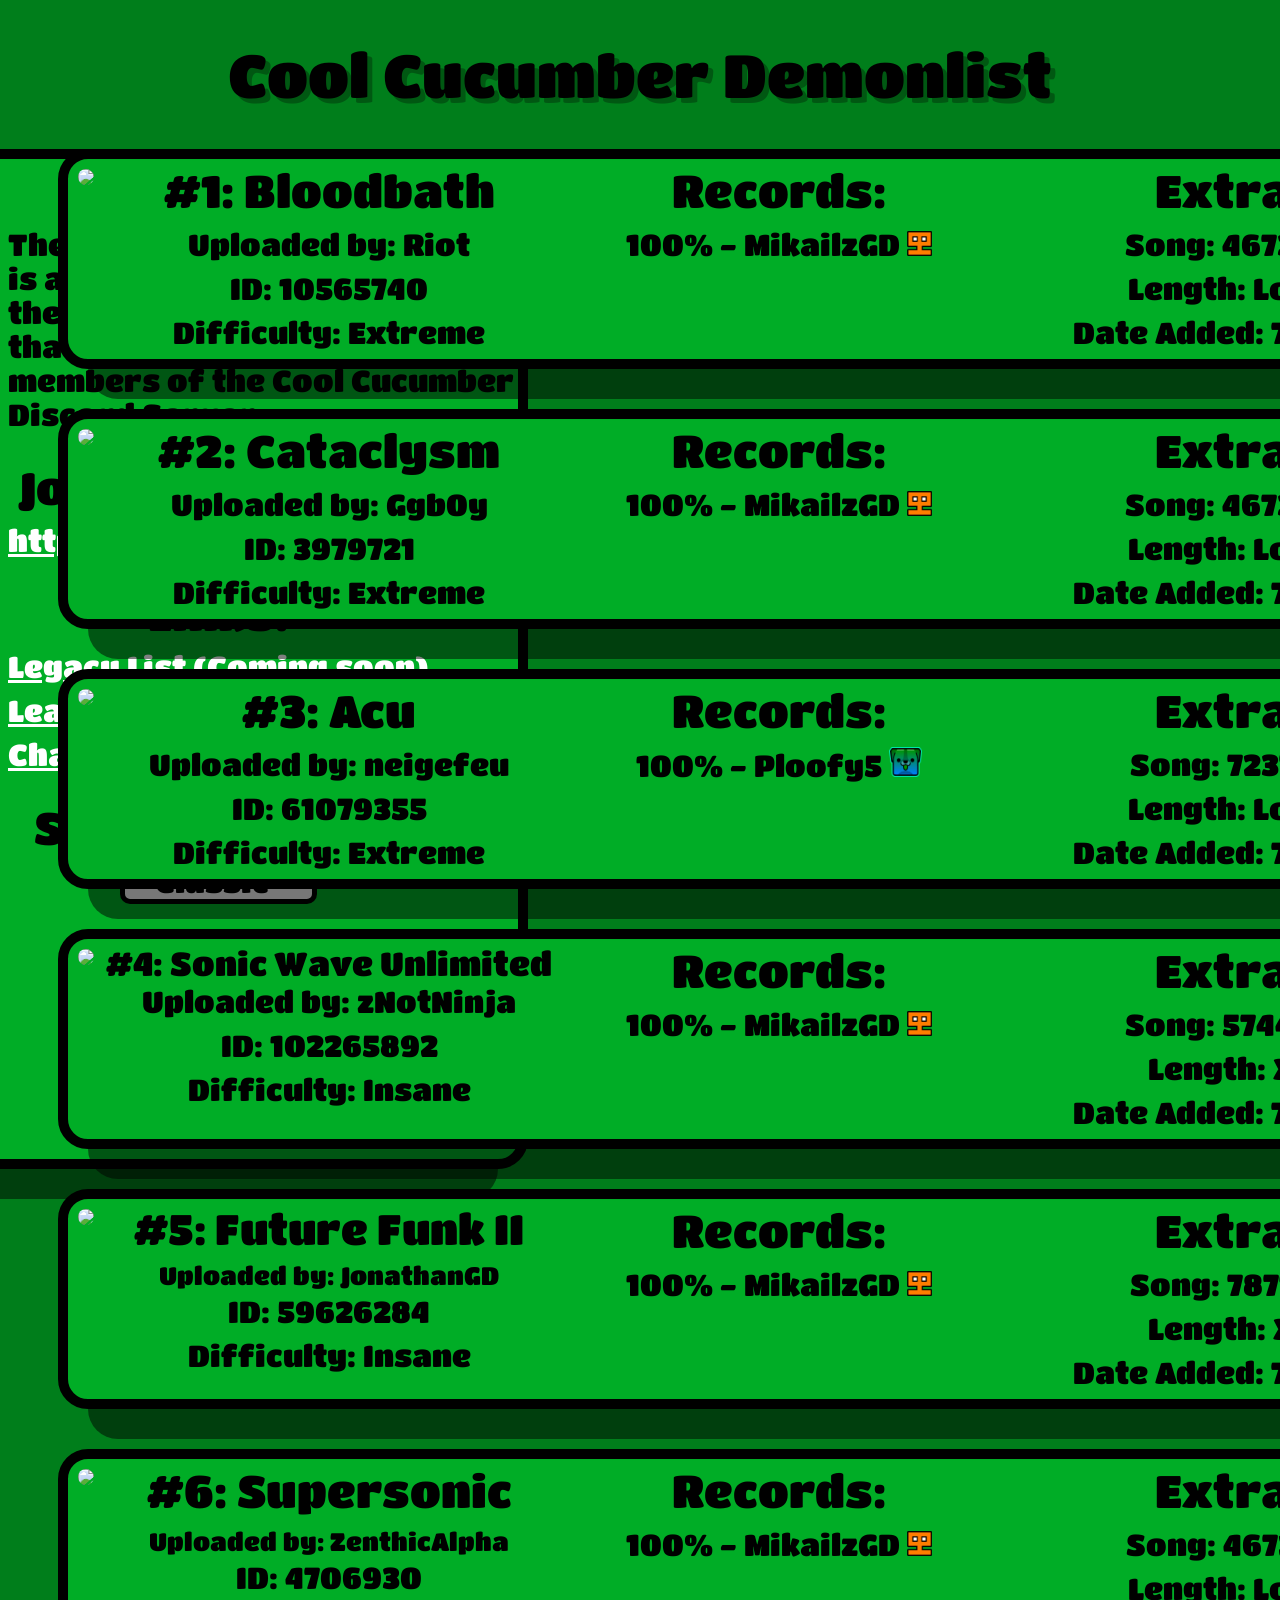
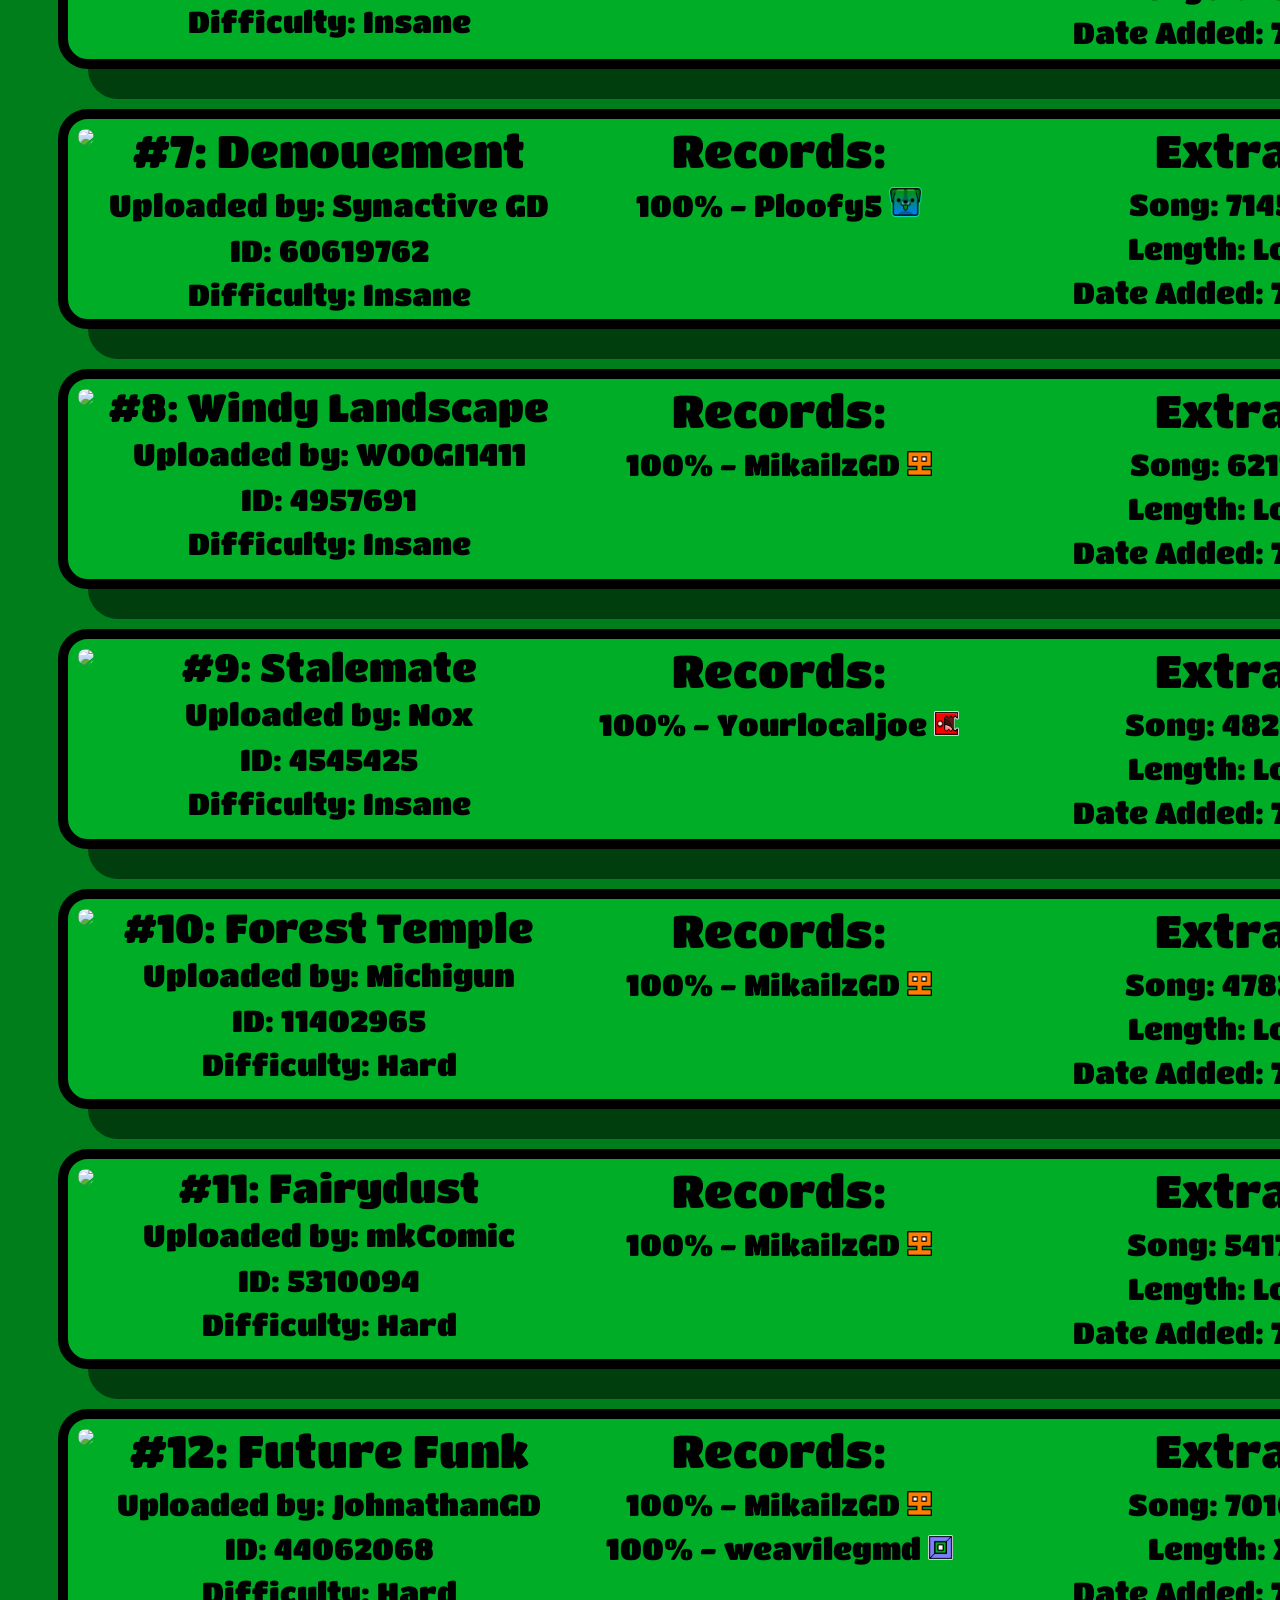
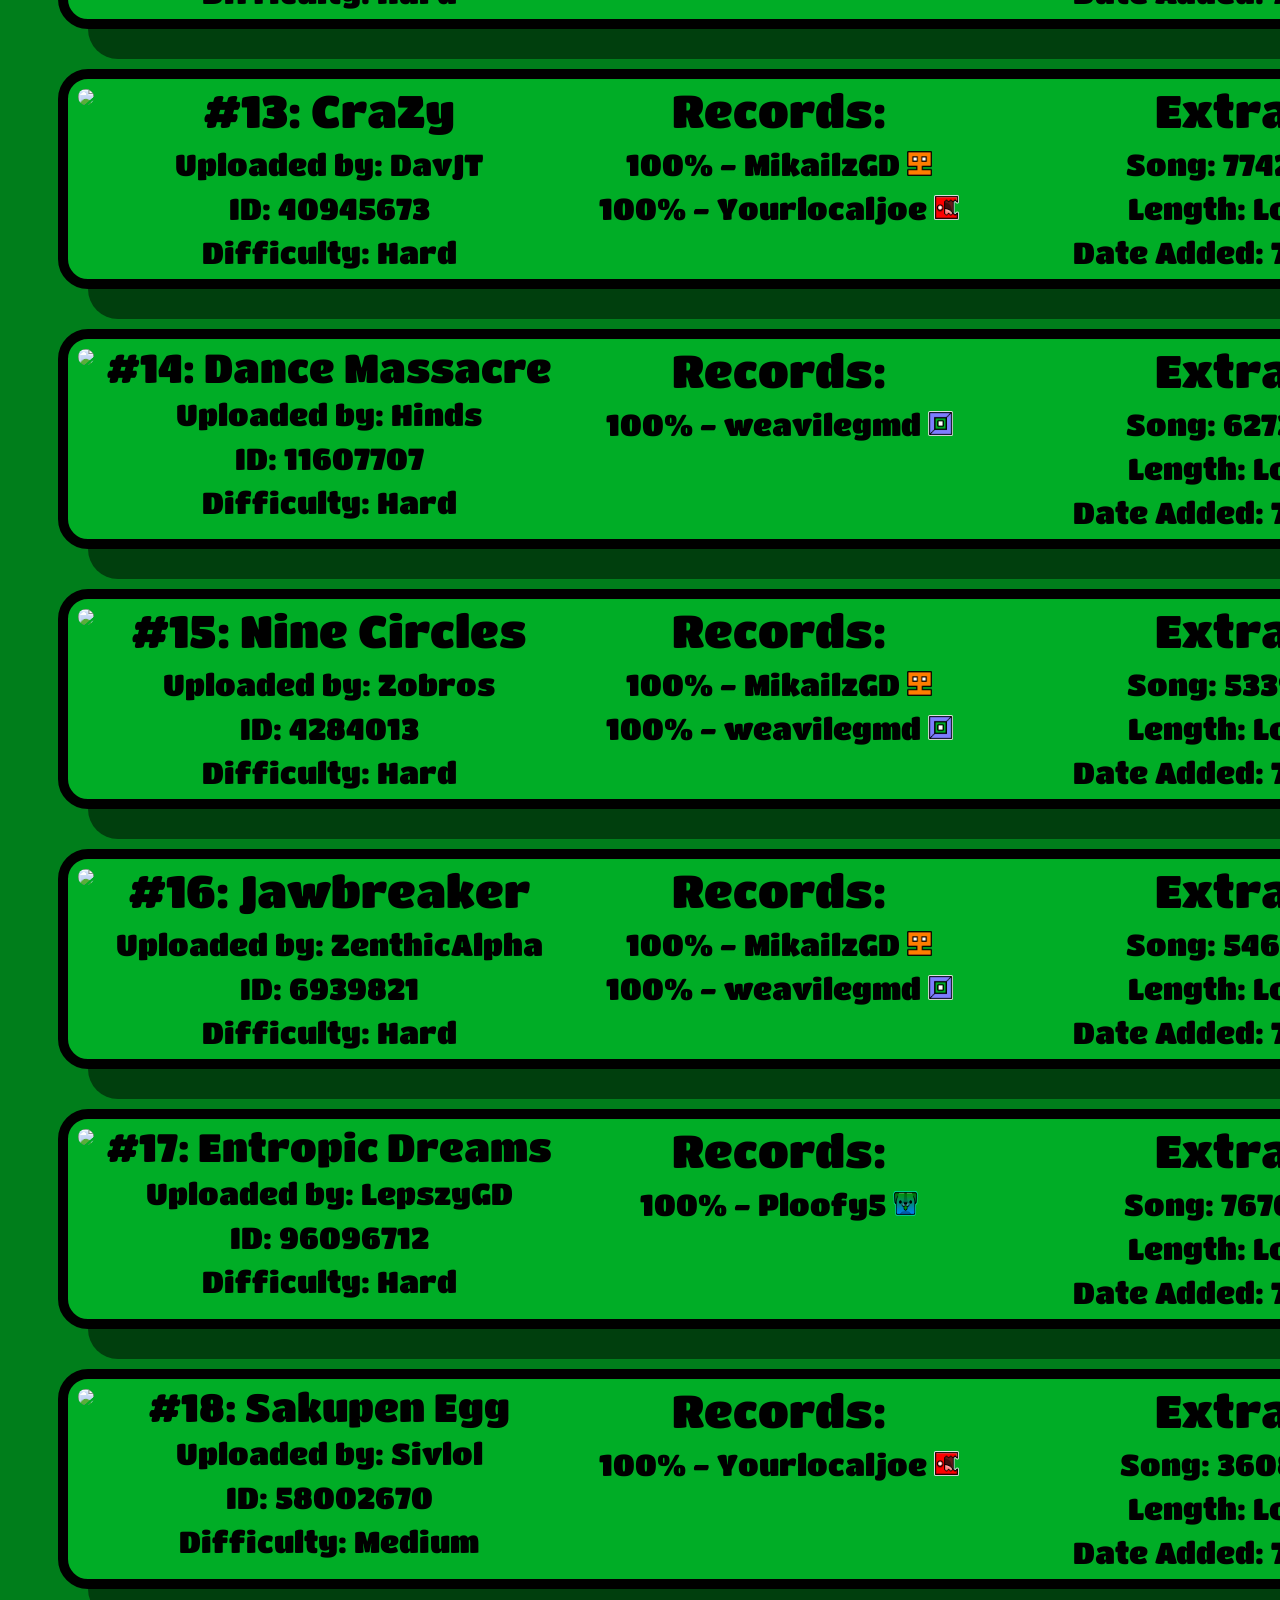
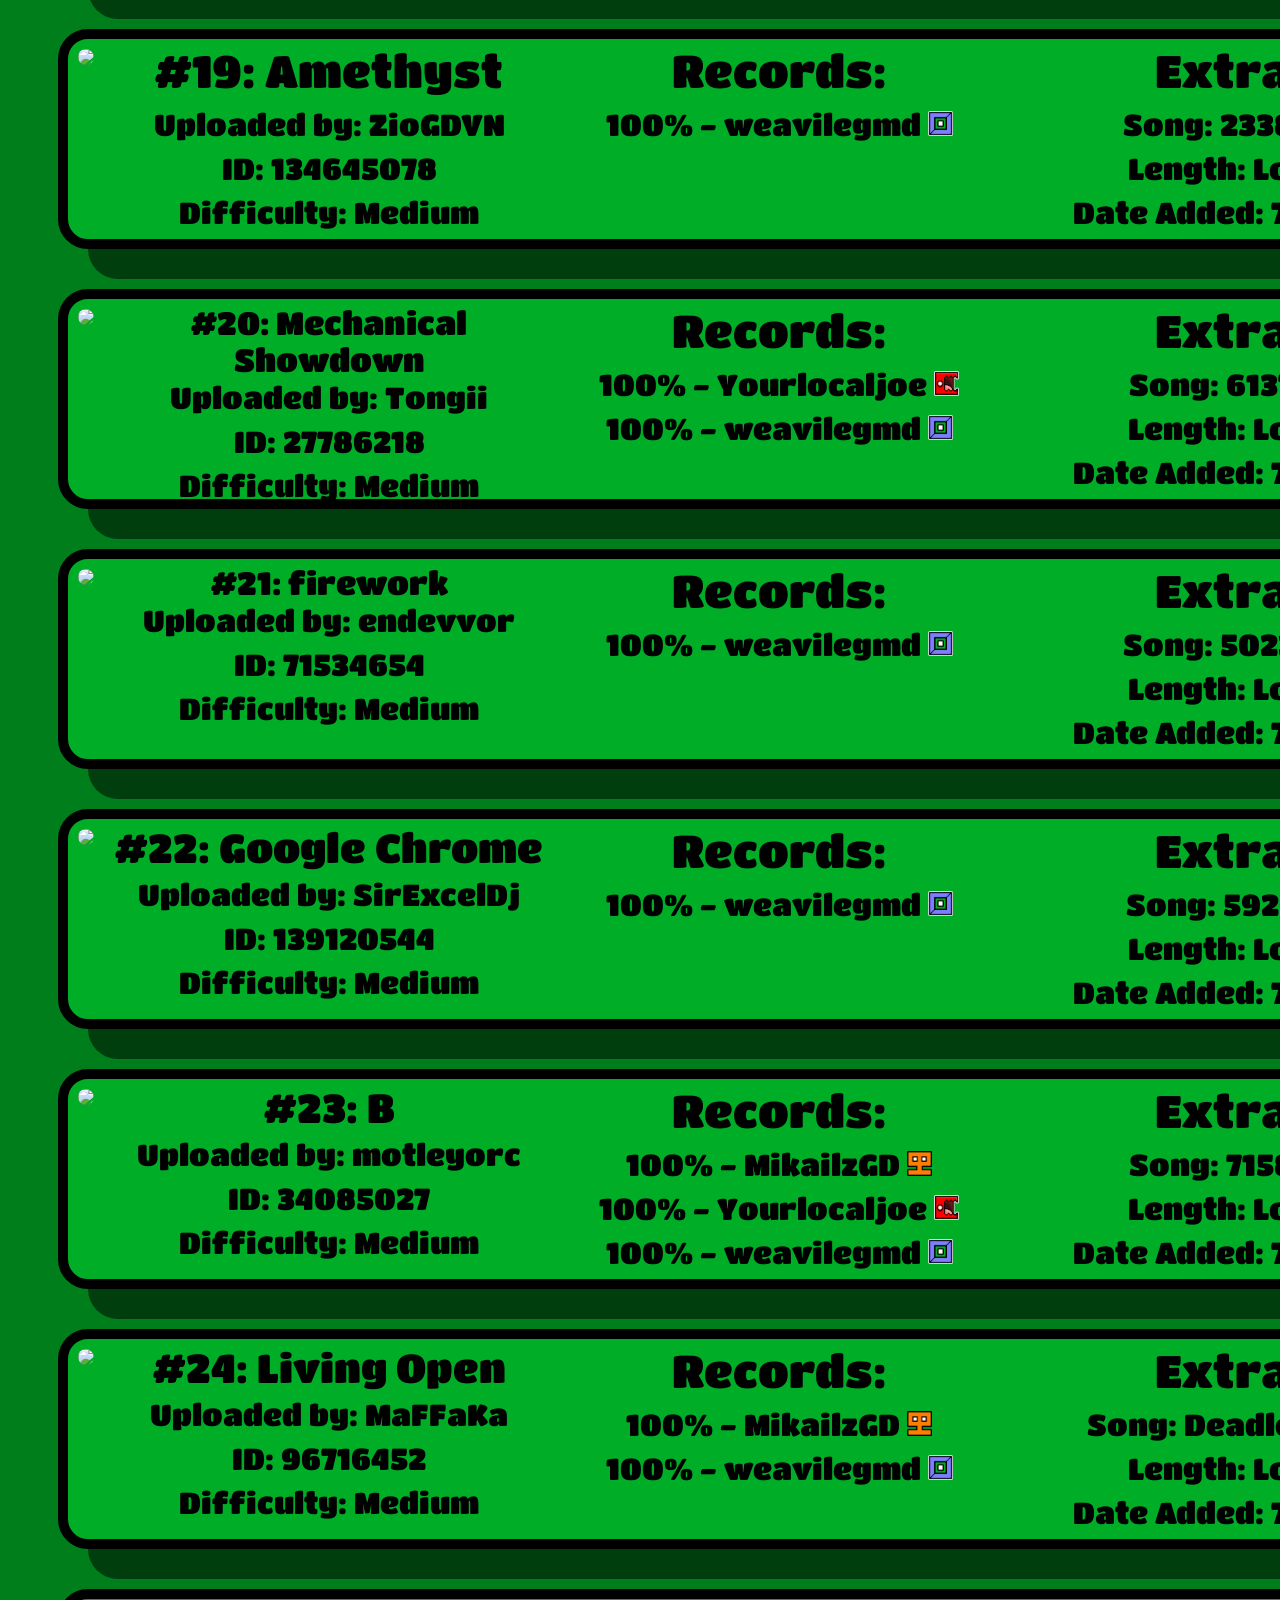
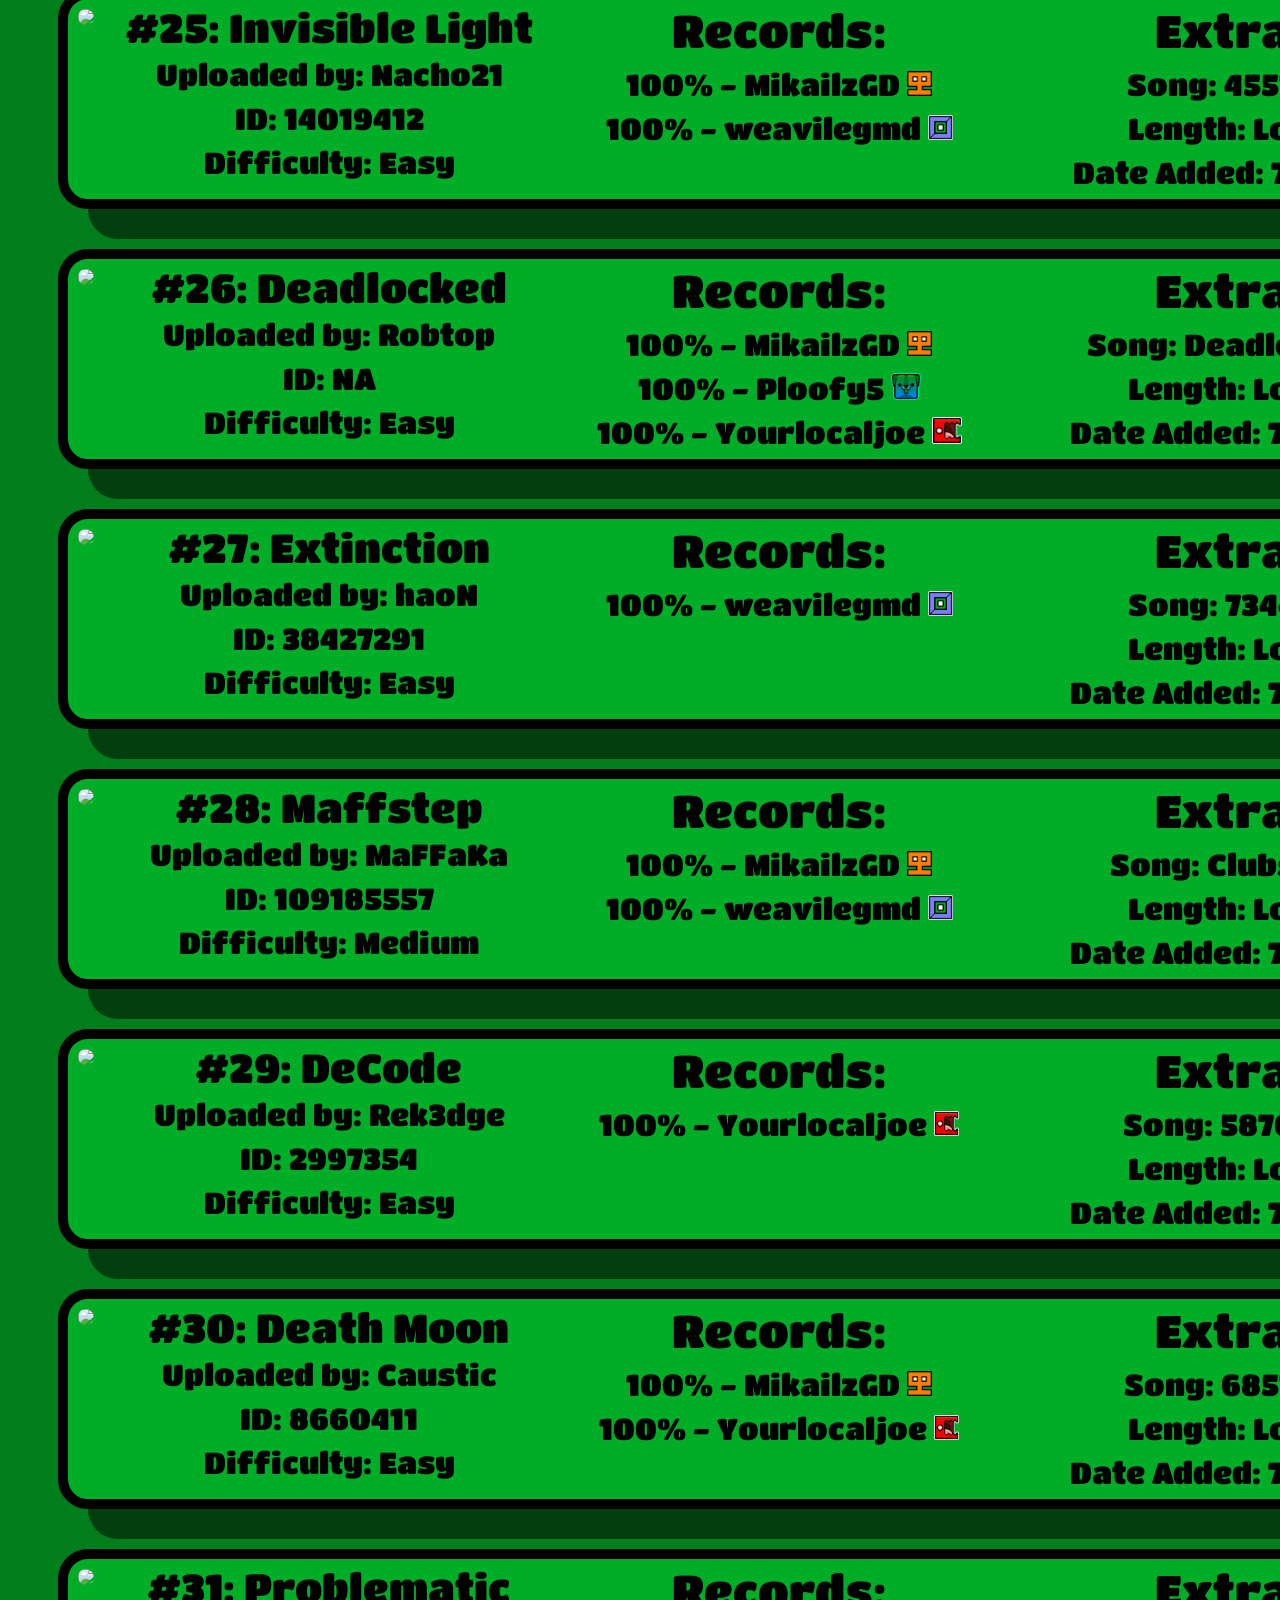
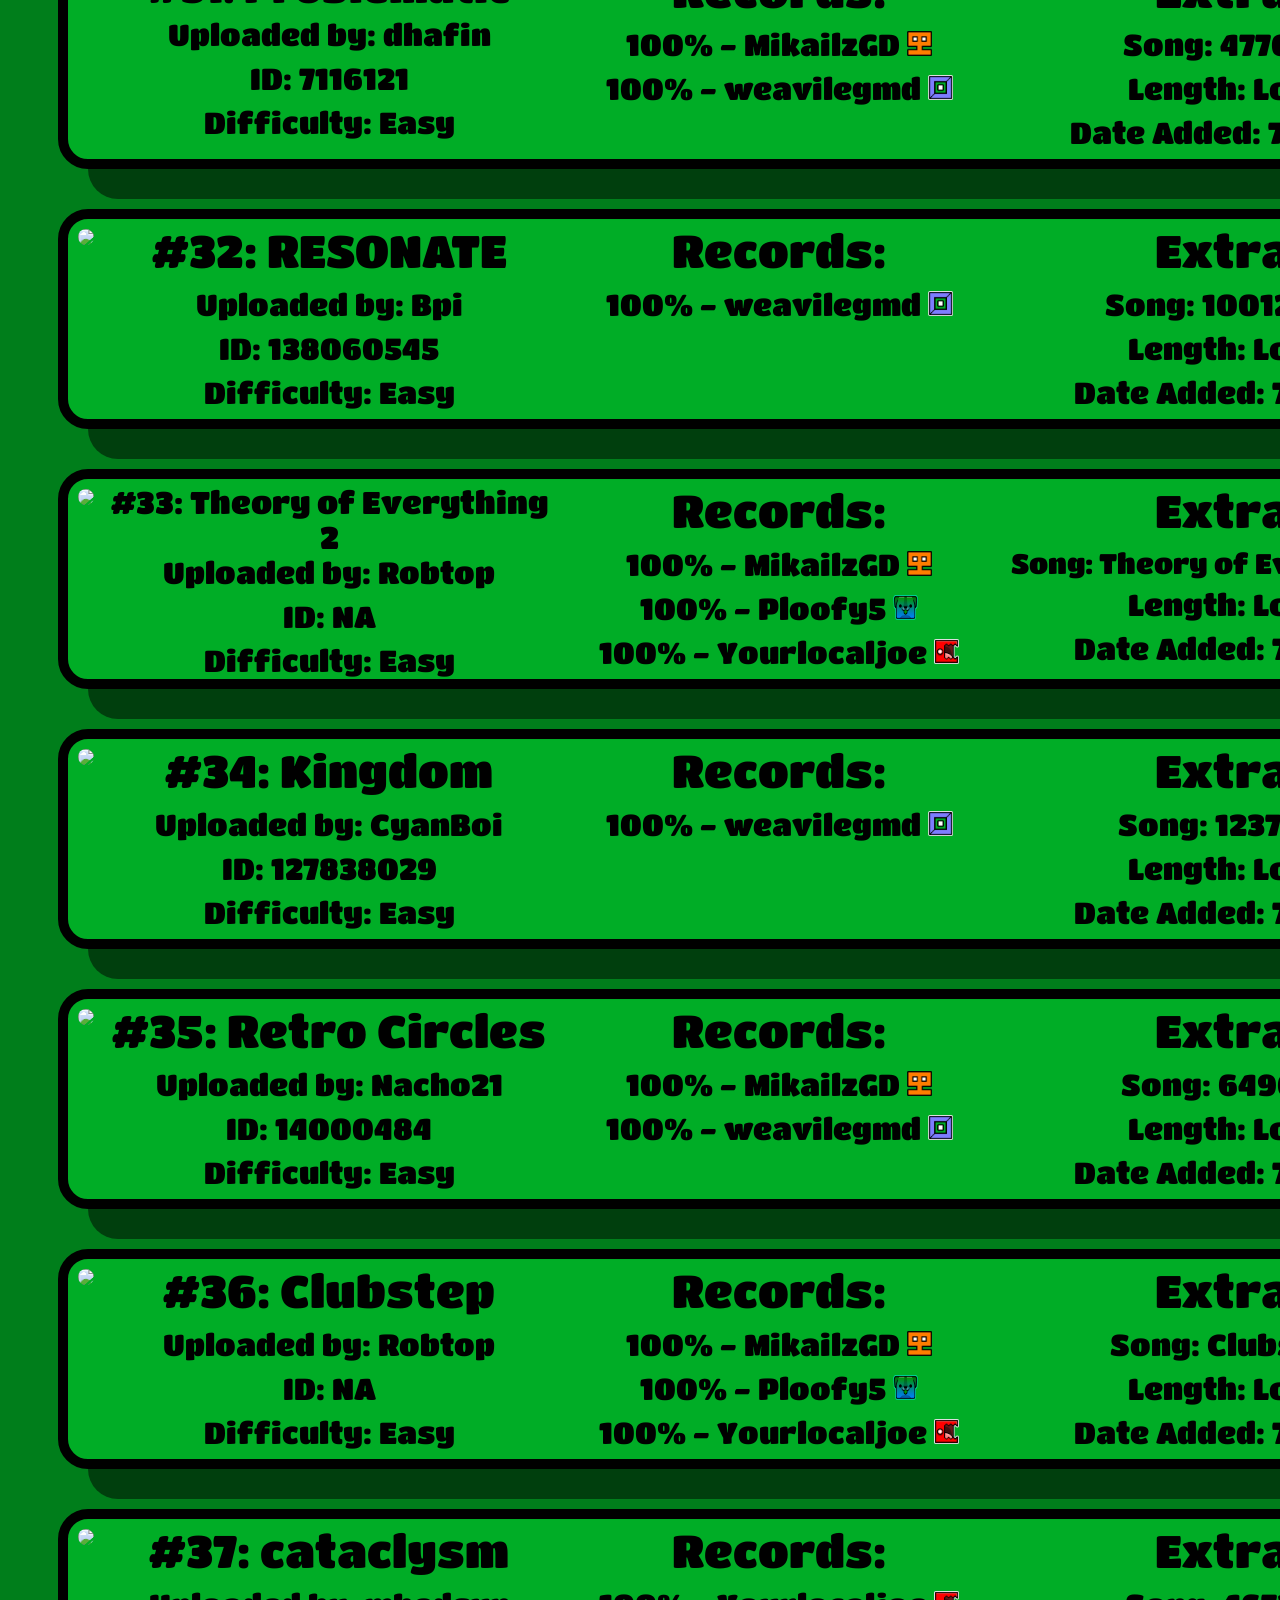
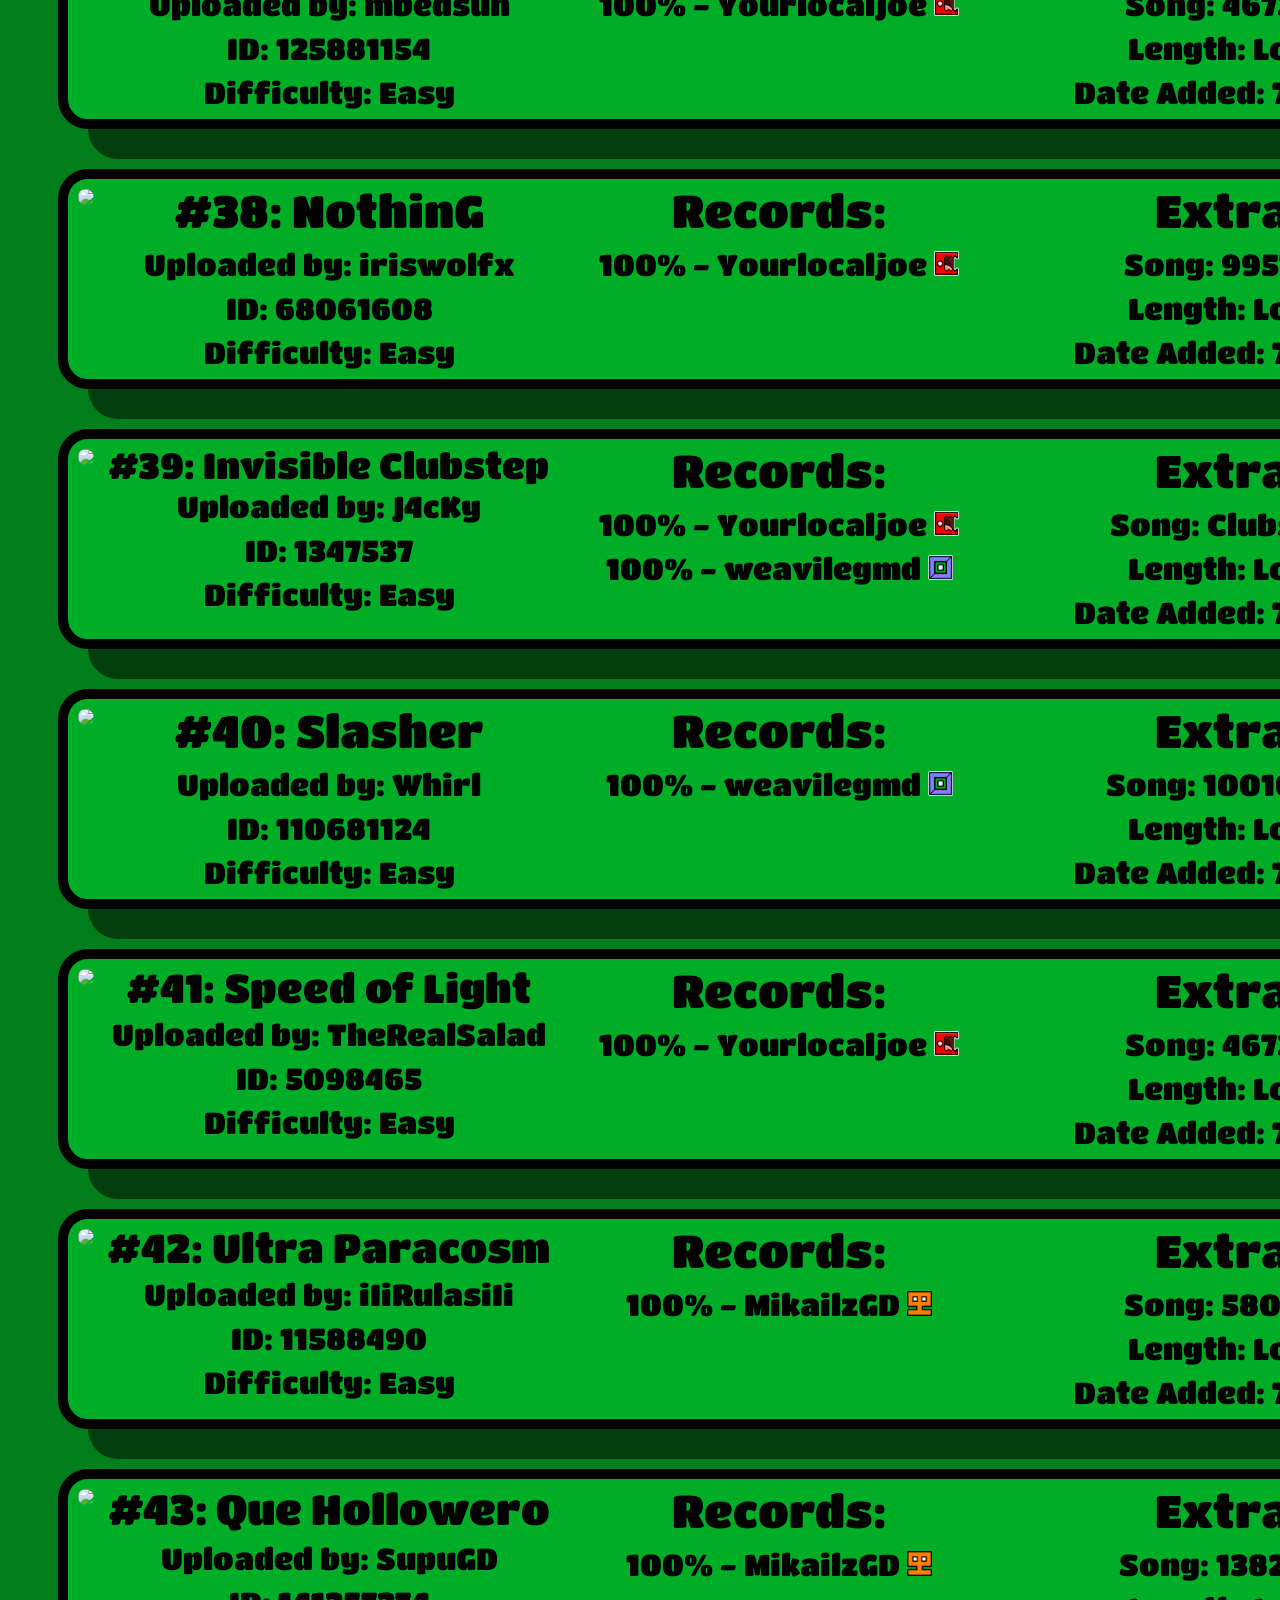
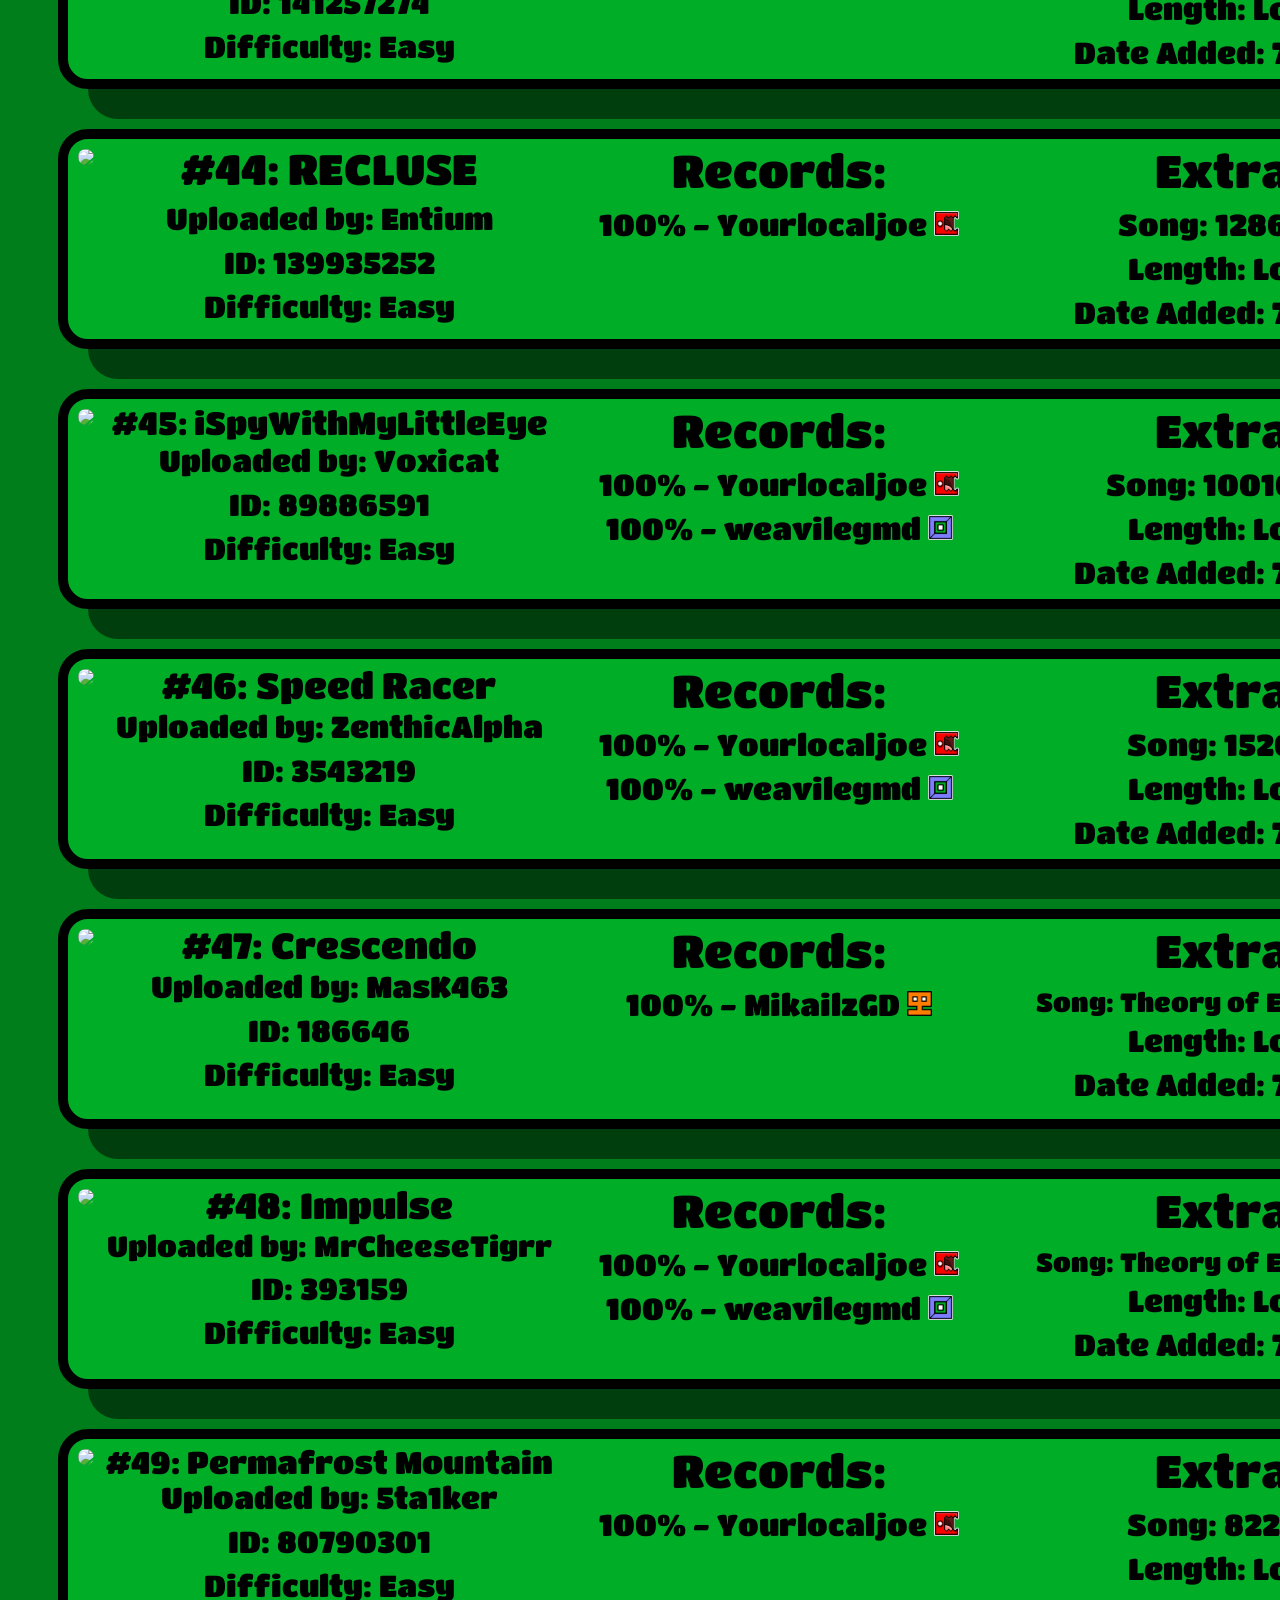
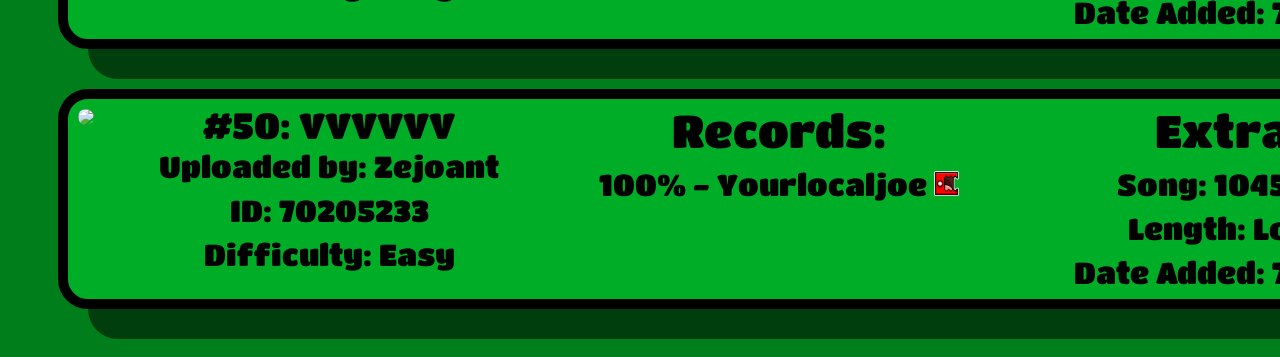
==== commit 072ae8ce: "Update print statement from 'Hello' to 'Goodbye'" ====
--- a/index.html
+++ b/index.html
@@ -88,7 +88,6 @@
     </div>
     <div id="sub">
         <h1 class="subtitle">Records:</h1>
-        <p class="boxtext">100% - MikailzGD <img src="images/MikailzGD.png" style="width: 25px; height: 25px;"></p>
         <p class="boxtext">100% - Ploofy5 <img src="images/Ploofy5.png" style="width: 33px; height: 30px;"></p>
     </div>
     <div id="sub">
@@ -322,8 +321,8 @@
     </div>
 </div> 
 <div class="box">
-        <a href="https://www.youtube.com/watch?v=XaSKm3c0U_4" target="_blank">
-            <image src="https://img.youtube.com/vi/XaSKm3c0U_4/mqdefault.jpg" id="round"></image>
+        <a href="https://youtu.be/iNrF4yRqyUE" target="_blank">
+            <image src="https://img.youtube.com/vi/iNrF4yRqyUE/mqdefault.jpg" id="round"></image>
         </a>
     <div id="sub">
         <h1 class="subtitle" style="font-size: 40px;">#14: Dance Massacre</h1>
@@ -928,8 +927,8 @@
     </div>
 </div>
 <div class="box">
-        <a href="https://youtu.be/4Nqc2MGLIGs?si=D5Kx59ZP4D1IvXY6" target="_blank">
-            <image src="https://img.youtube.com/vi/4Nqc2MGLIGs/mqdefault.jpg" id="round"></image>
+        <a href="https://youtu.be/K4a6FgWButM" target="_blank">
+            <image src="https://img.youtube.com/vi/K4a6FgWButM/mqdefault.jpg" id="round"></image>
         </a>
     <div id="sub">
         <h1 class="subtitle" style="font-size: 40px;">#41: Speed of Light</h1>
@@ -1144,4 +1143,4 @@
 </div>
 <script src="script.js" async defer></script>
     </body>
-</html>+</html>
--- a/styles.css
+++ b/styles.css
@@ -44,13 +44,11 @@
     font-weight: 200;
     margin-top: -20px;
 }
-/*
 @keyframes titleanim {
     0% {
         transform: translate(-50%, 50%) scale(0.5); 
 }
 }
-*/
 .flex {
     display: flex;
 }
@@ -73,14 +71,12 @@
     animation-duration: 2s;
     display: flex;
 }
-/*
 @keyframes boxanim {
  
  0% {
         transform: translate(50%);
     }
 }
-    */ 
 #round {
     border-radius: 10px;
     margin: 10px;
@@ -140,4 +136,4 @@
     margin-top: 5px;
     border-radius: 10px;
     border: 5px solid var(--col1);
-}+}
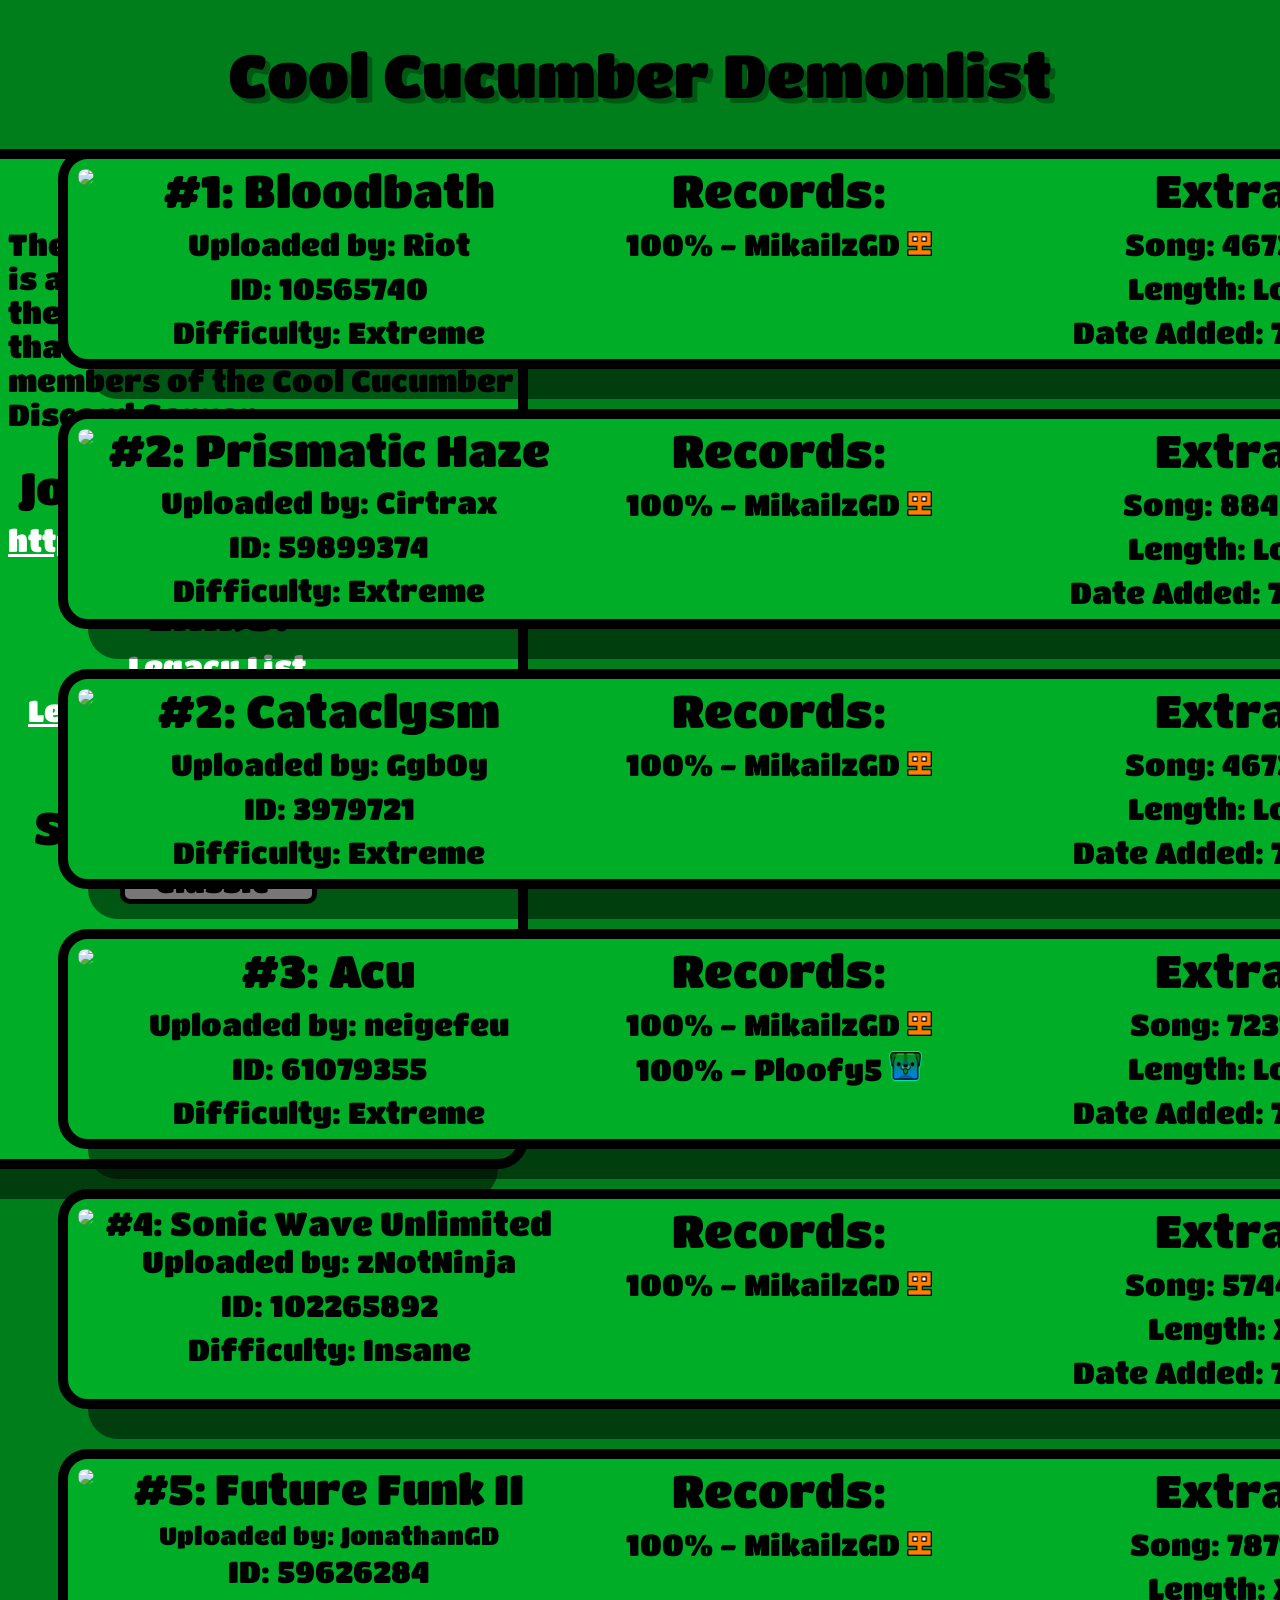
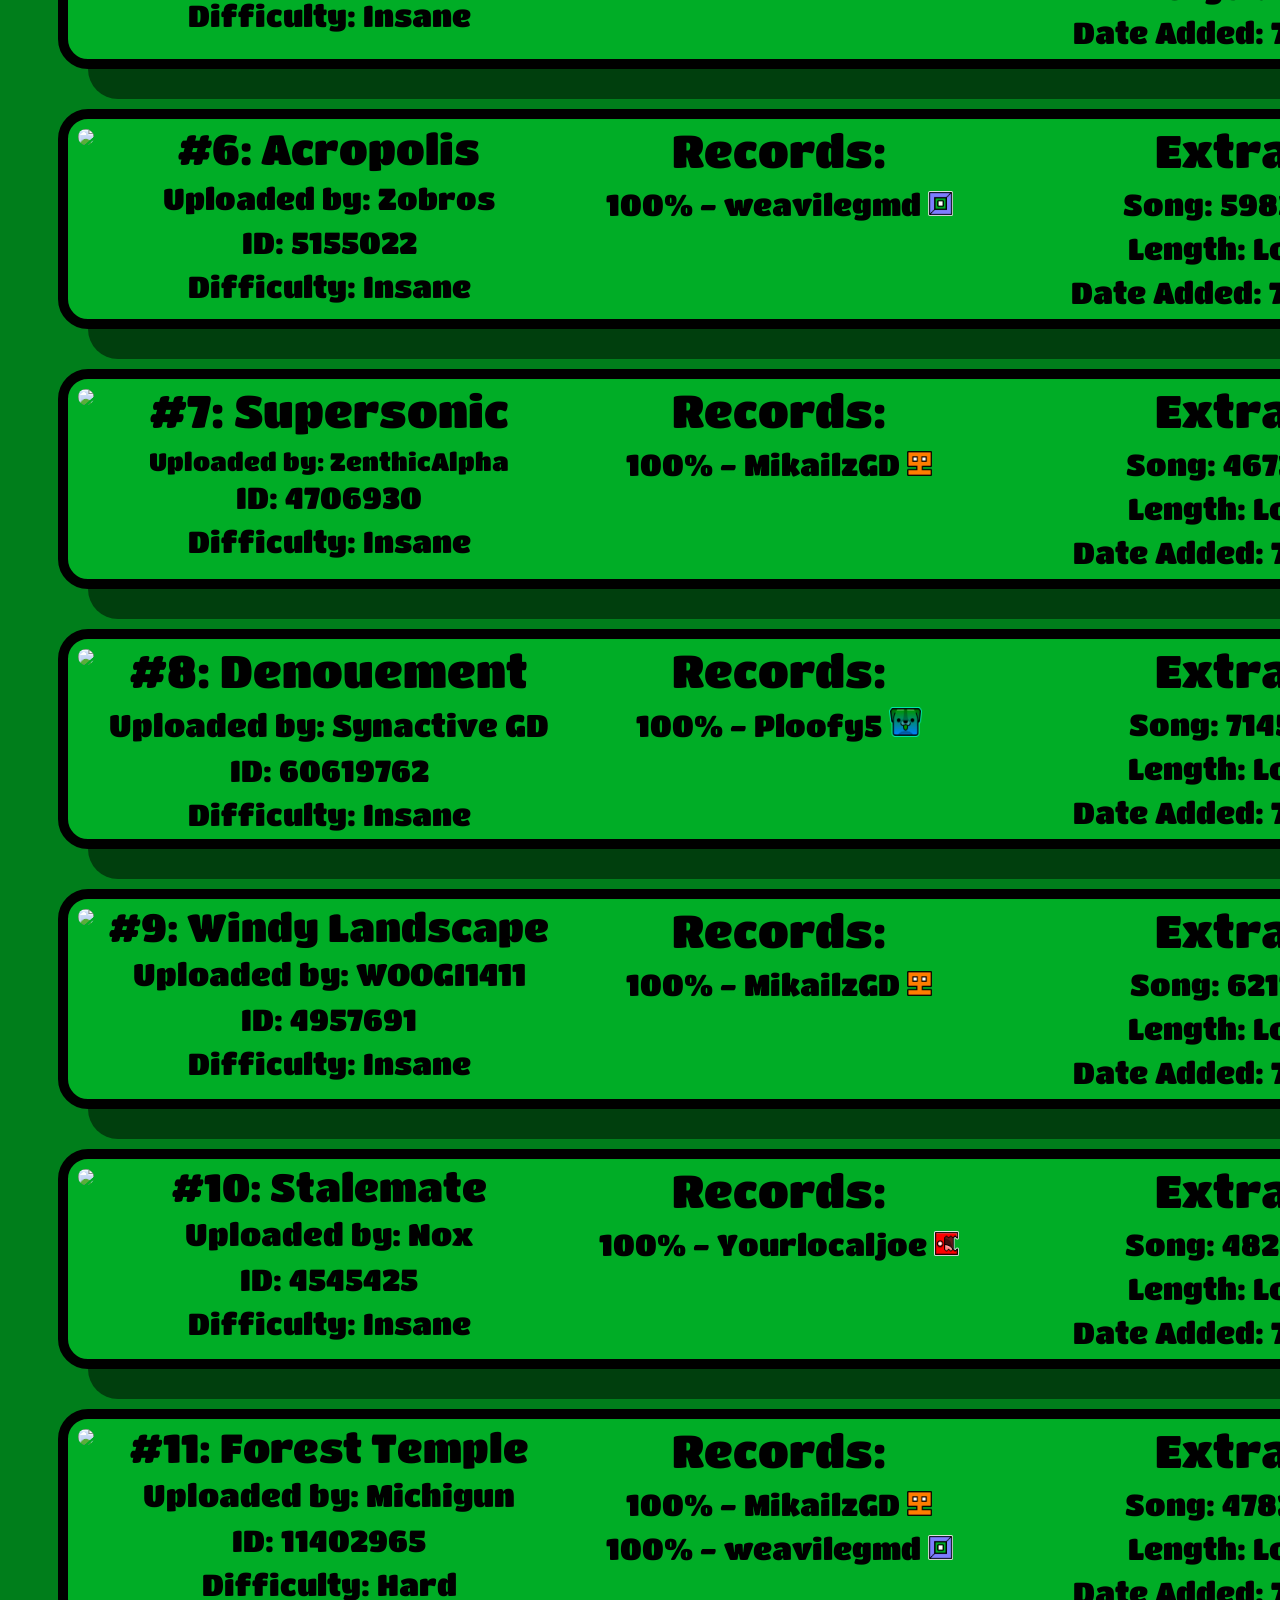
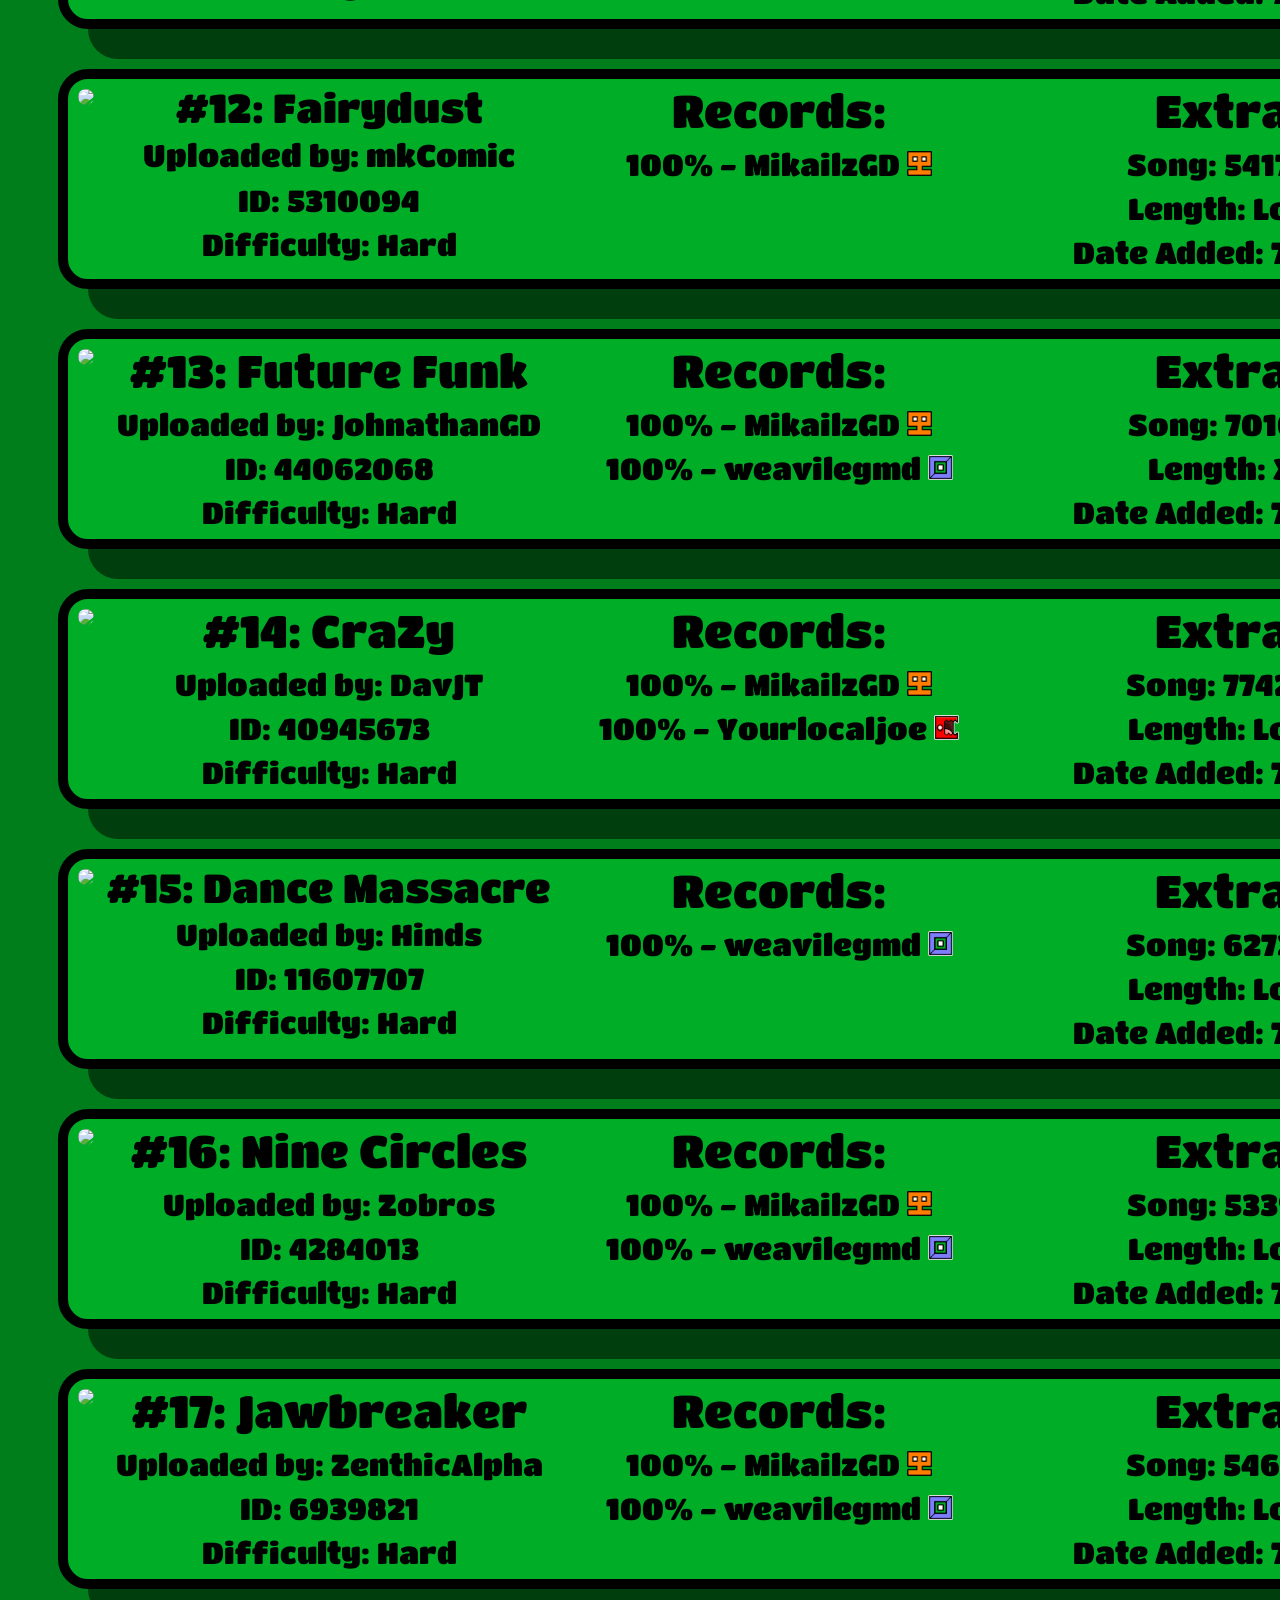
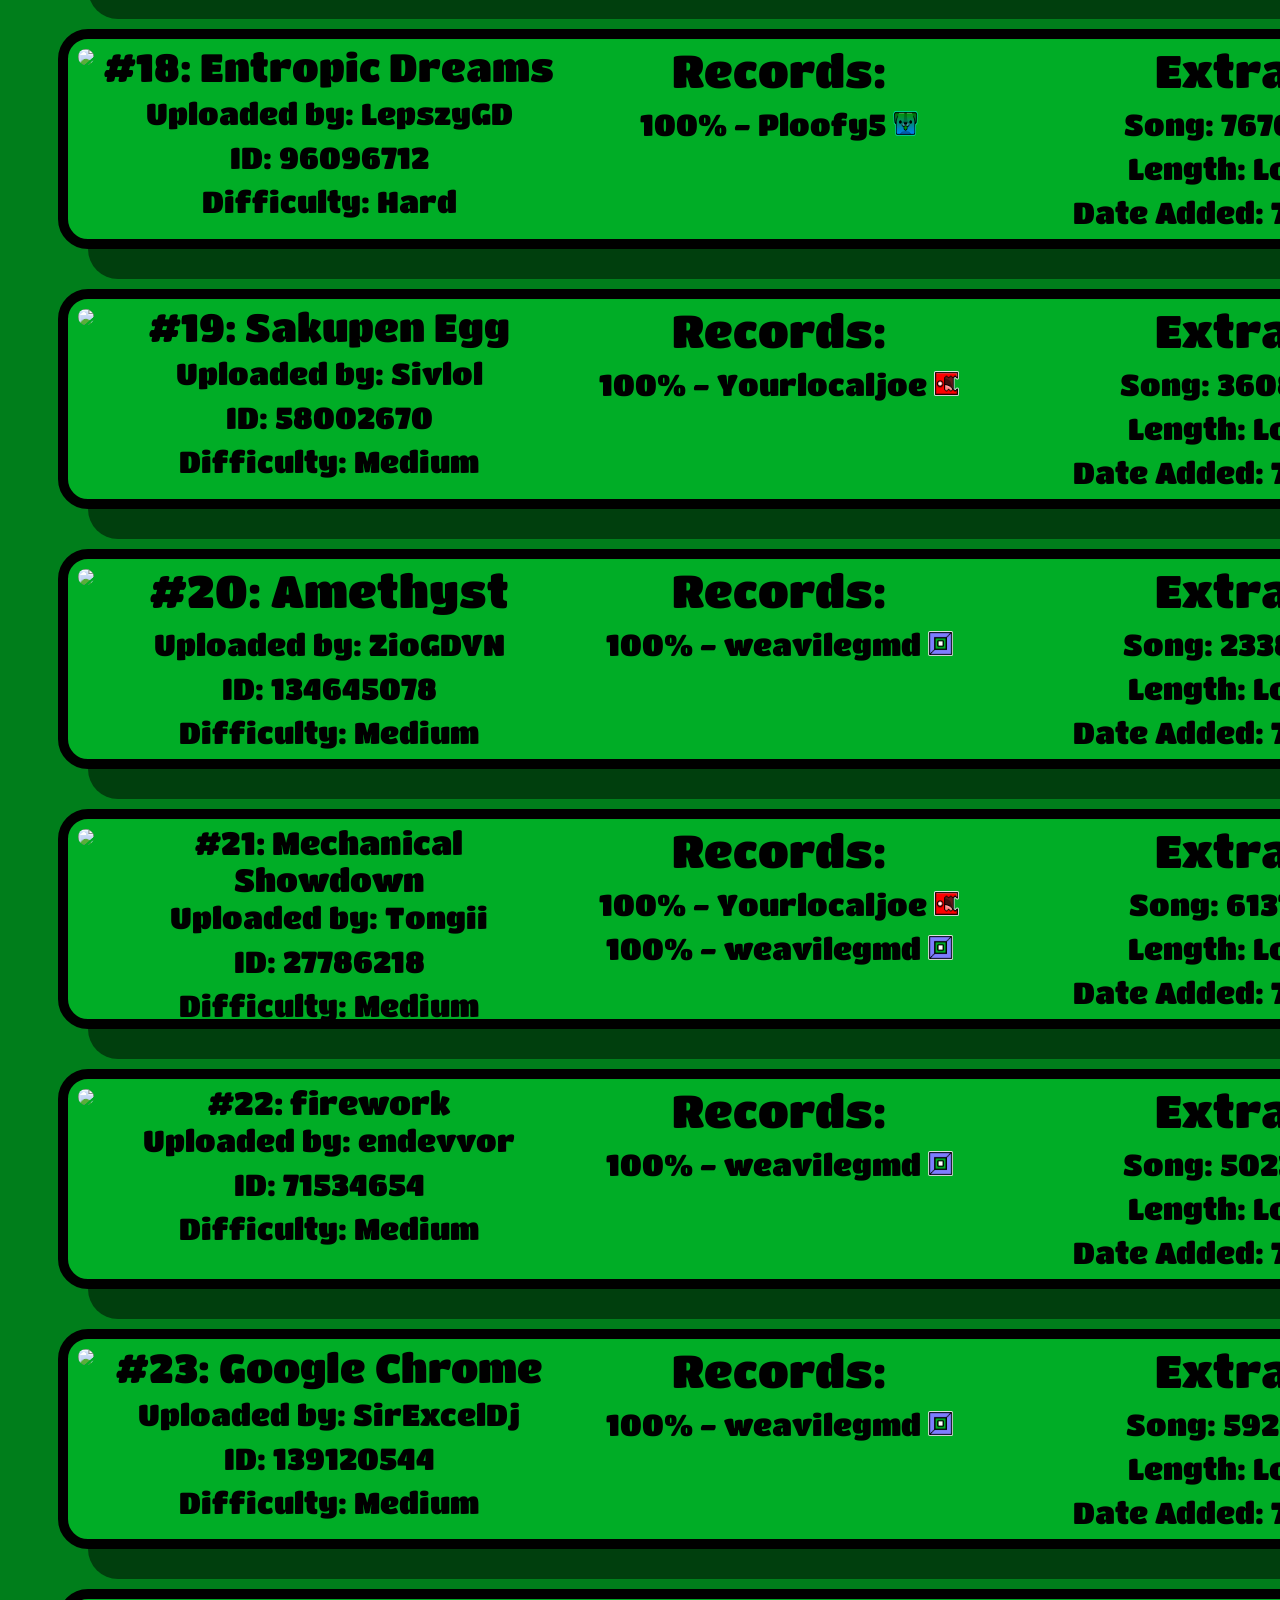
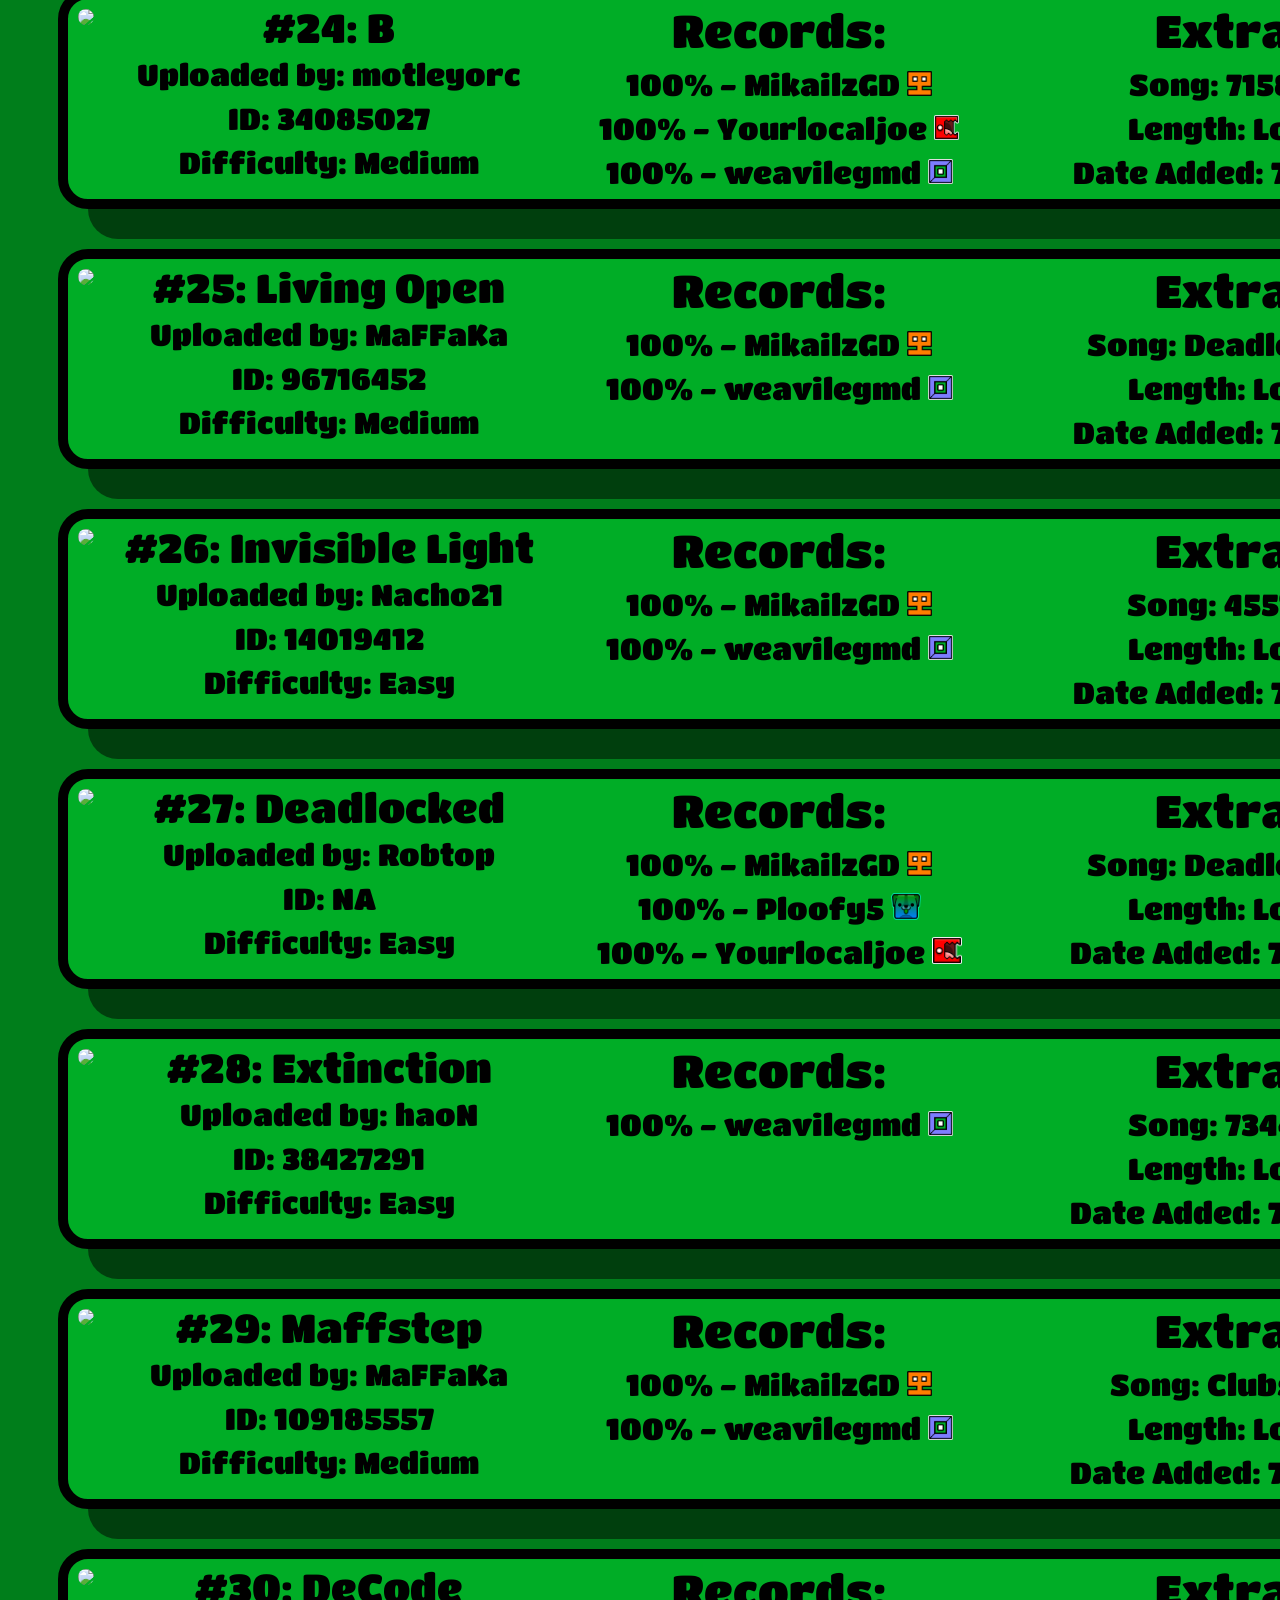
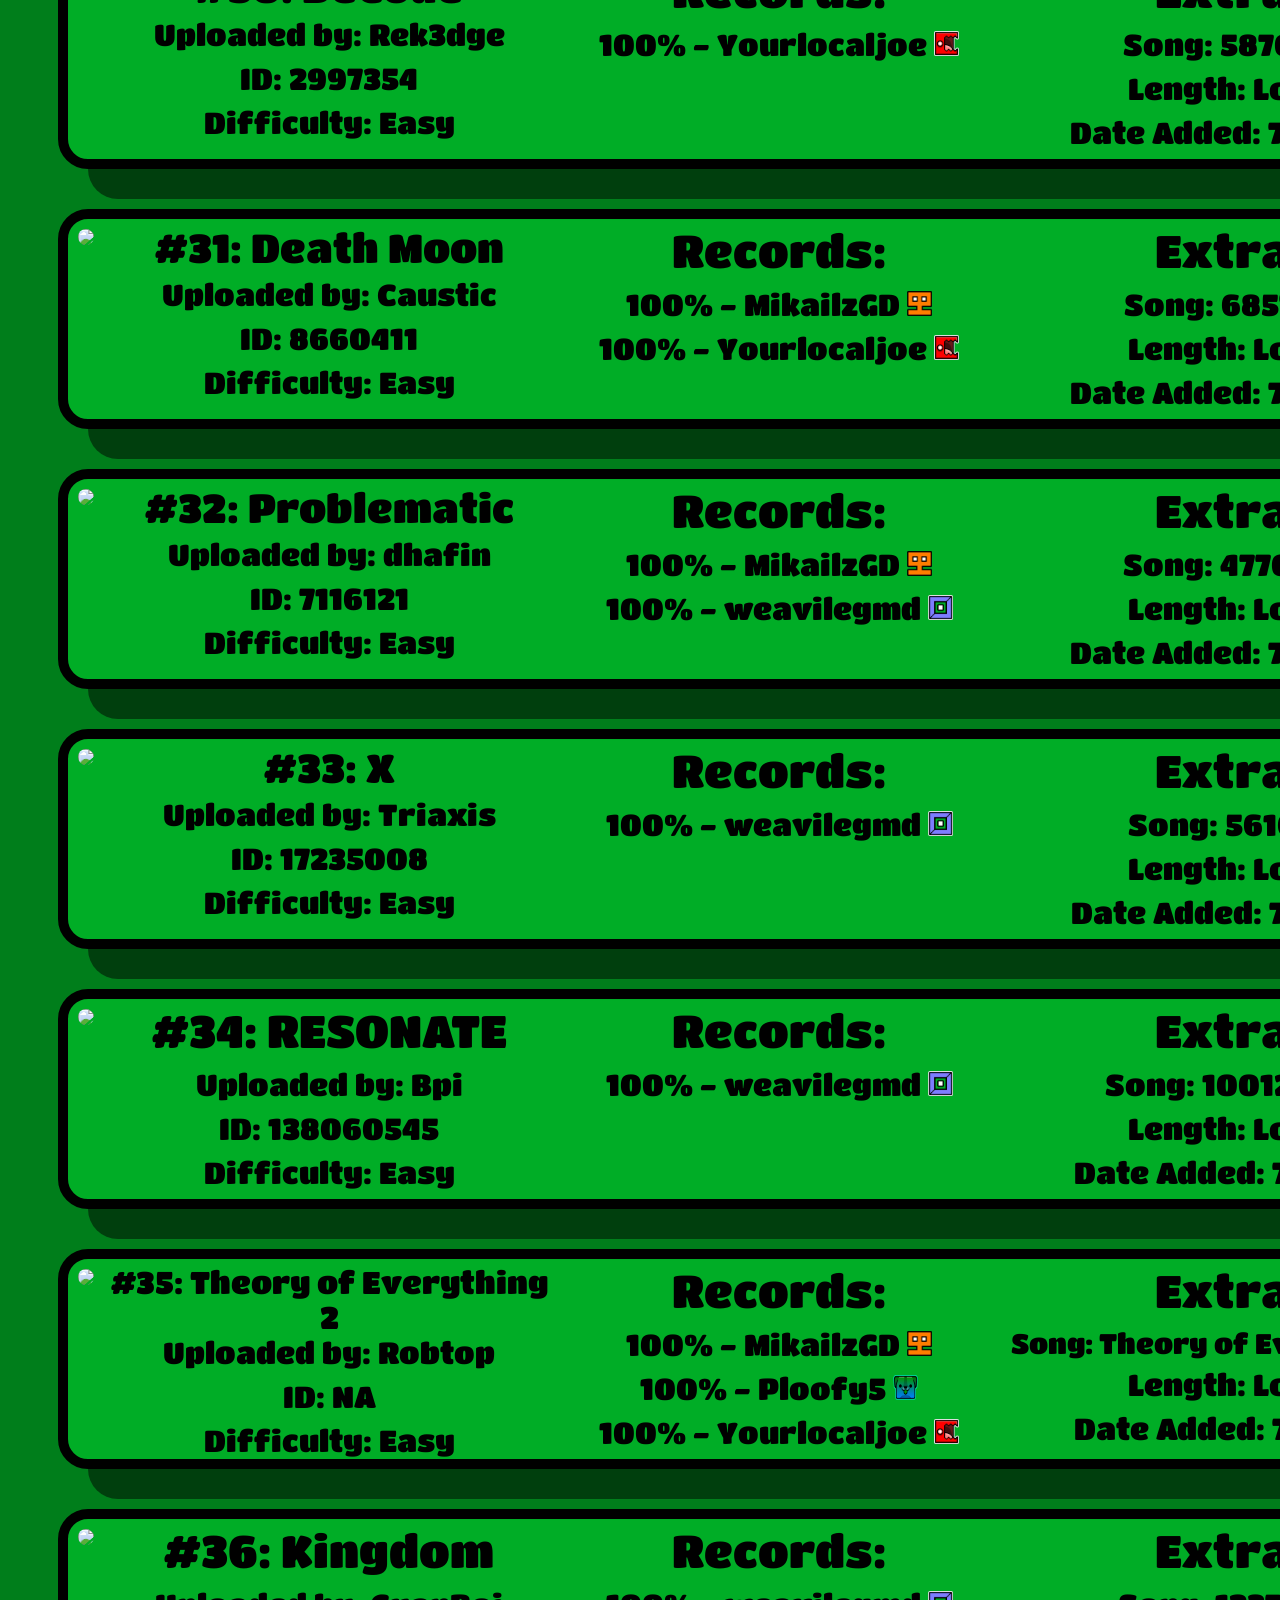
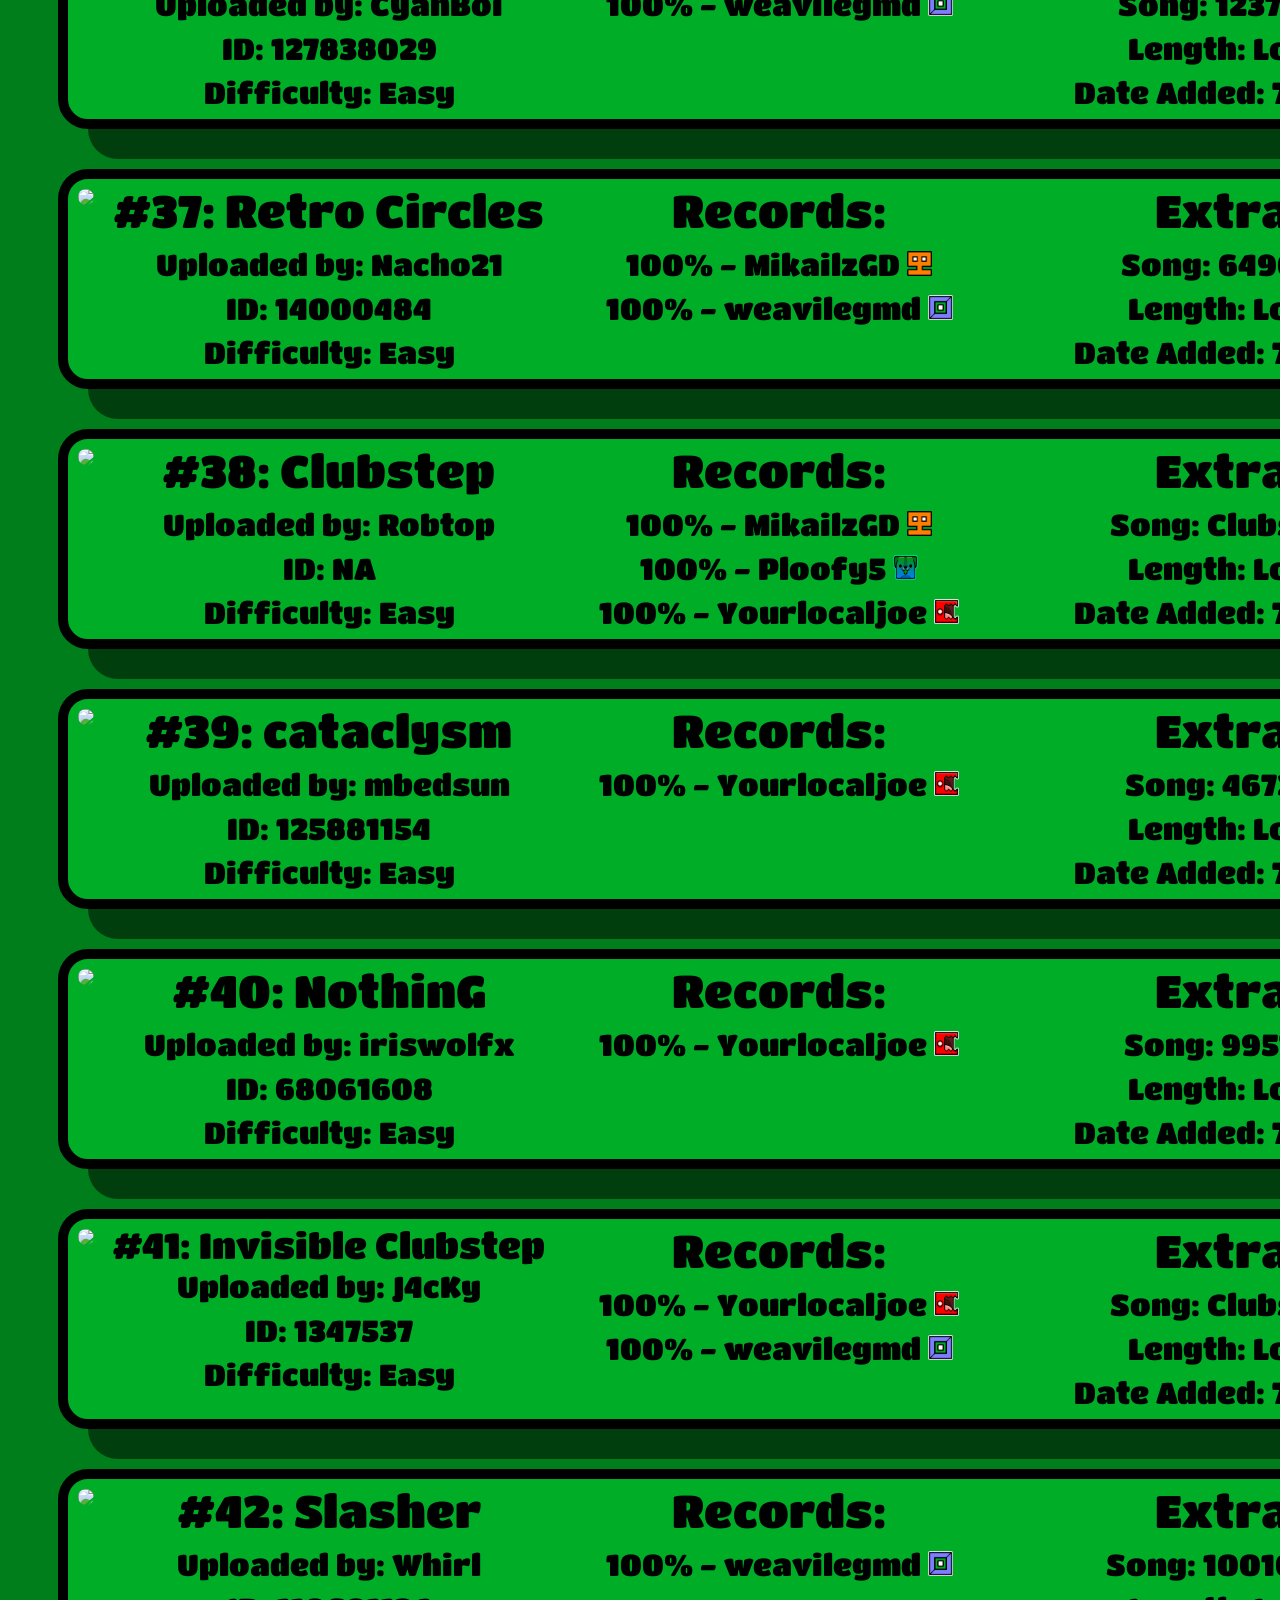
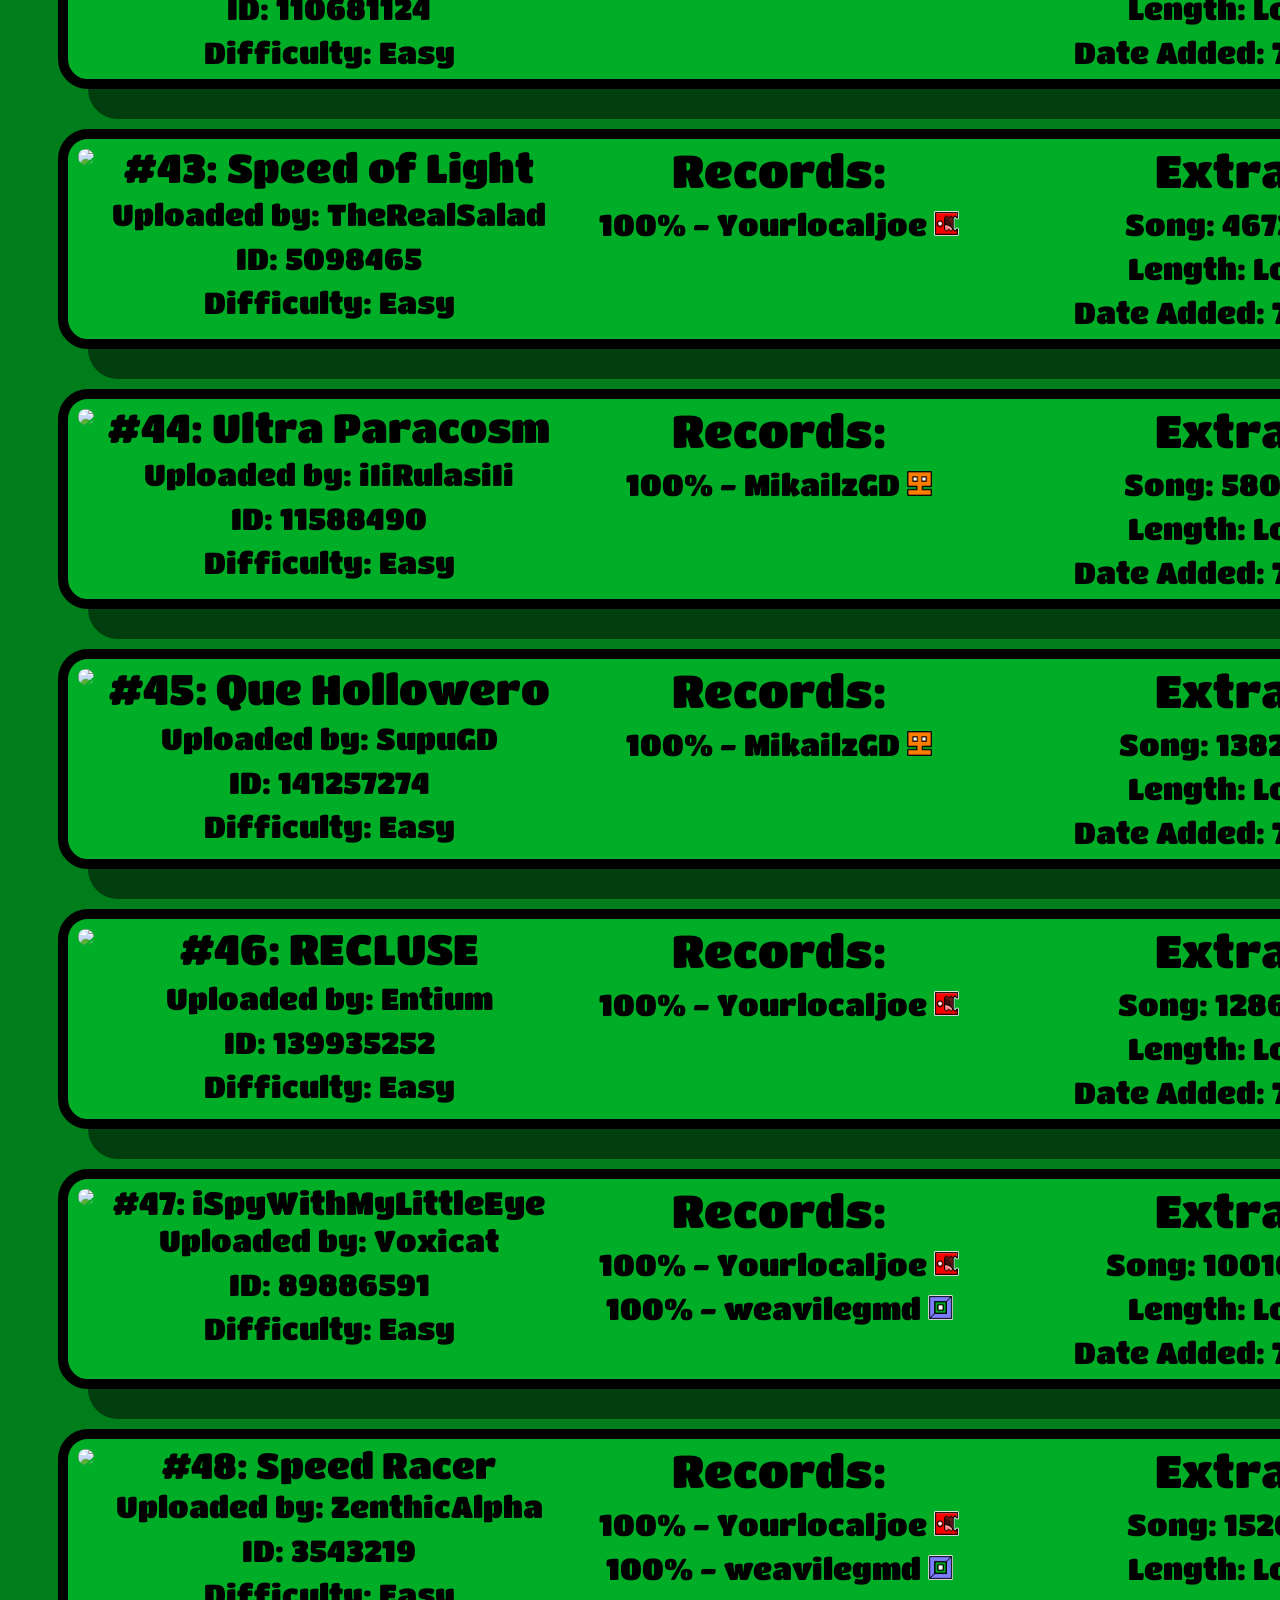
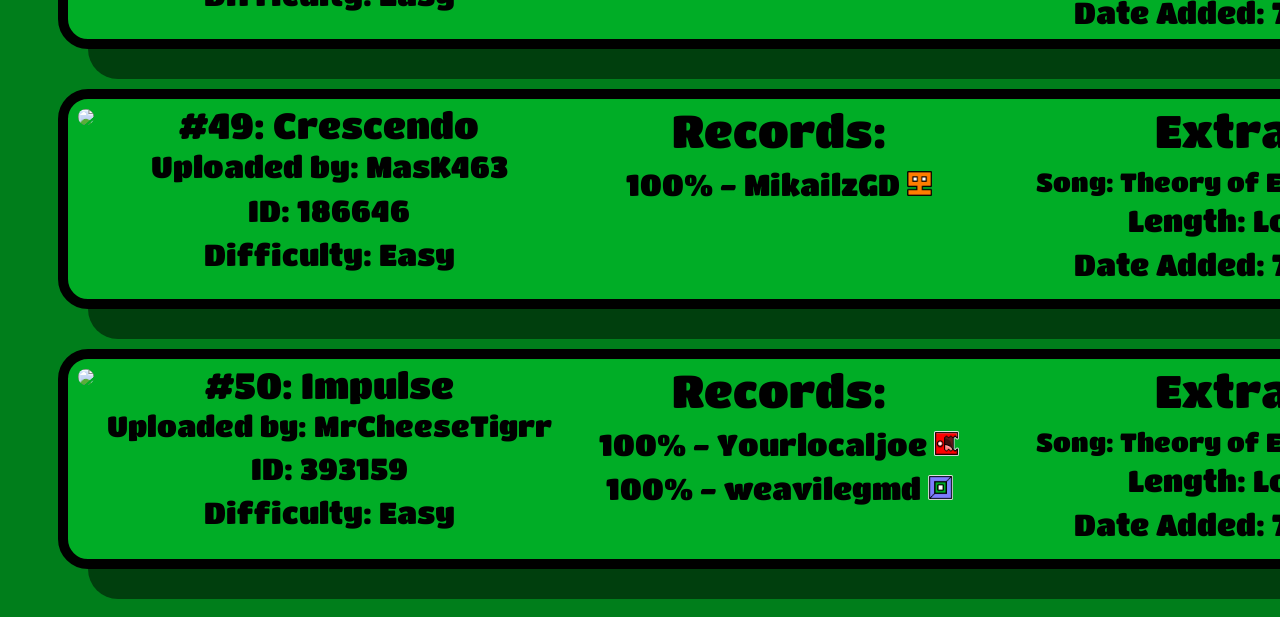
==== commit 372b6236: "Update index.html" ====
--- a/index.html
+++ b/index.html
@@ -21,13 +21,14 @@
         <h1 class="subtitle">Join the Discord!</h1>
         <p class="boxtext" style="position: relative; left: 90px;text-align: left;"><a href="https://discord.gg/gMBf4bvtSF" target="_blank">https://discord.gg/gMBf4bvtSF</a></p>
         <h1 class="subtitle">Links:</h1>
-        <p class="boxtext" style="position: relative; left: 90px;text-align: left;"><a href="#" target="_blank">Legacy List (Coming soon)</a></p>
-        <p class="boxtext" style="position: relative; left: 90px;text-align: left;"><a href="#" target="_blank">Leaderboard (Coming soon)</a></p>
-        <p class="boxtext" style="position: relative; left: 90px;text-align: left;"><a href="#" target="_blank">Changelog (Coming soon)</a></p>
+        <p class="boxtext" style="margin-left: 210px;text-align: left;"><a href="legacylist.html">Legacy List</a></p>
+        <p class="boxtext" style="margin-left: 110px;left: 90px;text-align: left;"><a href="#">Leaderboard (Coming soon)</a></p>
+        <p class="boxtext" style="margin-left: 220px;left: 90px;text-align: left;"><a href="changelog.html">Changelog</a></p>
 <legend>Style Switcher:</legend>
 <select id="styleSwitcher">
   <option value="default">Classic</option>
   <option value="bloodbath">Bloodbath</option>
+  <option value="acropolis">Acropolis</option>
 </select>
     </div>
 </div>
@@ -51,7 +52,27 @@
         <p class="boxtext">Song: 467339</p>
         <p class="boxtext">Length: Long</p>
         <p class="boxtext">Date Added: 7/19/26</p>
-        <p class="boxtext"></p>
+    </div>
+    </div>
+ <div class="box">
+        <a href="https://www.youtube.com/watch?v=A6xe4tKdx_c" target="_blank">
+            <image src="https://img.youtube.com/vi/A6xe4tKdx_c/mqdefault.jpg" id="round"></image>
+        </a>
+    <div id="sub">
+        <h1 class="subtitle" style="font-size: 44px;">#2: Prismatic Haze</h1>
+        <p class="boxtext">Uploaded by: Cirtrax</p>
+        <p class="boxtext">ID: 59899374</p>
+        <p class="boxtext">Difficulty: Extreme</p>
+    </div>
+    <div id="sub">
+        <h1 class="subtitle">Records:</h1>
+        <p class="boxtext">100% - MikailzGD <img src="images/MikailzGD.png" style="width: 25px; height: 25px;"></p>
+    </div>
+    <div id="sub">
+        <h1 class="subtitle">Extra:</h1>
+        <p class="boxtext">Song: 884645</p>
+        <p class="boxtext">Length: Long</p>
+        <p class="boxtext">Date Added: 7/30/26</p>
     </div>
     </div>
  <div class="box">
@@ -88,6 +109,7 @@
     </div>
     <div id="sub">
         <h1 class="subtitle">Records:</h1>
+        <p class="boxtext">100% - MikailzGD <img src="images/MikailzGD.png" style="width: 25px; height: 25px;"></p>
         <p class="boxtext">100% - Ploofy5 <img src="images/Ploofy5.png" style="width: 33px; height: 30px;"></p>
     </div>
     <div id="sub">
@@ -143,11 +165,33 @@
     </div>
 </div>
 <div class="box">
+        <a href="https://youtu.be/IMejbl7UrO0t" target="_blank">
+            <image src="https://img.youtube.com/vi/IMejbl7UrO0/mqdefault.jpg" id="round"></image>
+        </a>
+    <div id="sub">
+        <h1 class="subtitle" style="font-size: 42px;">#6: Acropolis</h1>
+        <p class="boxtext">Uploaded by: Zobros</p>
+        <p class="boxtext">ID: 5155022</p>
+        <p class="boxtext">Difficulty: Insane</p>
+    </div>
+    <div id="sub">
+        <h1 class="subtitle">Records:</h1>
+        <p class="boxtext">100% - weavilegmd <img src="images/weavilegmd.png" style="width: 25px; height: 25px;"></p>
+    </div>
+    <div id="sub">
+        <h1 class="subtitle">Extra:</h1>
+        <p class="boxtext">Song: 598349</p>
+        <p class="boxtext">Length: Long</p>
+        <p class="boxtext">Date Added: 7/28/26</p>
+        <p class="boxtext"></p>
+    </div>
+</div>
+<div class="box">
         <a href="https://www.youtube.com/watch?v=KUItyH1A6s4" target="_blank">
             <image src="https://img.youtube.com/vi/KUItyH1A6s4/mqdefault.jpg" id="round"></image>
         </a>
     <div id="sub">
-        <h1 class="subtitle" style="font-size: 45px;">#6: Supersonic</h1>
+        <h1 class="subtitle" style="font-size: 45px;">#7: Supersonic</h1>
         <p class="boxtext" style="font-size: 25px;">Uploaded by: ZenthicAlpha</p>
         <p class="boxtext">ID: 4706930</p>
         <p class="boxtext">Difficulty: Insane</p>
@@ -169,7 +213,7 @@
             <image src="https://img.youtube.com/vi/ziHvsAriE3s/mqdefault.jpg" id="round"></image>
         </a>
     <div id="sub">
-        <h1 class="subtitle" style="font-size: 45px;">#7: Denouement</h1>
+        <h1 class="subtitle" style="font-size: 45px;">#8: Denouement</h1>
         <p class="boxtext" style="font-size: 31px;">Uploaded by: Synactive GD</p>
         <p class="boxtext">ID: 60619762</p>
         <p class="boxtext">Difficulty: Insane</p>
@@ -191,7 +235,7 @@
             <image src="https://img.youtube.com/vi/hTX0Ch5bgMw/mqdefault.jpg" id="round"></image>
         </a>
     <div id="sub">
-        <h1 class="subtitle" style="font-size: 39px;">#8: Windy Landscape</h1>
+        <h1 class="subtitle" style="font-size: 39px;">#9: Windy Landscape</h1>
         <p class="boxtext" style="font-size: 31px;">Uploaded by: WOOGI1411</p>
         <p class="boxtext">ID: 4957691 </p>
         <p class="boxtext">Difficulty: Insane</p>
@@ -213,7 +257,7 @@
             <image src="https://img.youtube.com/vi/rtm0flhztcU/mqdefault.jpg" id="round"></image>
         </a>
     <div id="sub">
-        <h1 class="subtitle" style="font-size: 39px;">#9: Stalemate</h1>
+        <h1 class="subtitle" style="font-size: 39px;">#10: Stalemate</h1>
         <p class="boxtext" style="font-size: 31px;">Uploaded by: Nox</p>
         <p class="boxtext">ID: 4545425  </p>
         <p class="boxtext">Difficulty: Insane</p>
@@ -231,11 +275,11 @@
     </div>
 </div> 
 <div class="box">
-        <a href="https://www.youtube.com/watch?v=ZKT1_Mq7hD0" target="_blank">
-            <image src="https://img.youtube.com/vi/ZKT1_Mq7hD0/mqdefault.jpg" id="round"></image>
-        </a>
-    <div id="sub">
-        <h1 class="subtitle" style="font-size: 40px;">#10: Forest Temple</h1>
+        <a href="https://youtu.be/Sxb06trt1e8" target="_blank">
+            <image src="https://img.youtube.com/vi/Sxb06trt1e8/mqdefault.jpg" id="round"></image>
+        </a>
+    <div id="sub">
+        <h1 class="subtitle" style="font-size: 40px;">#11: Forest Temple</h1>
         <p class="boxtext" style="font-size: 31px;">Uploaded by: Michigun</p>
         <p class="boxtext">ID: 11402965</p>
         <p class="boxtext">Difficulty: Hard</p>
@@ -243,6 +287,7 @@
     <div id="sub">
         <h1 class="subtitle">Records:</h1>
         <p class="boxtext">100% - MikailzGD <img src="images/MikailzGD.png" style="width: 25px; height: 25px;"></p>
+        <p class="boxtext">100% - weavilegmd <img src="images/weavilegmd.png" style="width: 25px; height: 25px;"></p>
     </div>
     <div id="sub">
         <h1 class="subtitle">Extra:</h1>
@@ -257,7 +302,7 @@
             <image src="https://img.youtube.com/vi/UZ2b1dih2_U/mqdefault.jpg" id="round"></image>
         </a>
     <div id="sub">
-        <h1 class="subtitle" style="font-size: 40px;">#11: Fairydust</h1>
+        <h1 class="subtitle" style="font-size: 40px;">#12: Fairydust</h1>
         <p class="boxtext" style="font-size: 31px;">Uploaded by: mkComic</p>
         <p class="boxtext">ID: 5310094 </p>
         <p class="boxtext">Difficulty: Hard</p>
@@ -279,7 +324,7 @@
             <image src="https://img.youtube.com/vi/LUORMA2NvmM/mqdefault.jpg" id="round"></image>
         </a>
     <div id="sub">
-        <h1 class="subtitle">#12: Future Funk</h1>
+        <h1 class="subtitle">#13: Future Funk</h1>
         <p class="boxtext">Uploaded by: JohnathanGD</p>
         <p class="boxtext">ID: 44062068 </p>
         <p class="boxtext">Difficulty: Hard</p>
@@ -302,7 +347,7 @@
             <image src="https://img.youtube.com/vi/g_MP6BENHEs/mqdefault.jpg" id="round"></image>
         </a>
     <div id="sub">
-        <h1 class="subtitle">#13: CraZy</h1>
+        <h1 class="subtitle">#14: CraZy</h1>
         <p class="boxtext">Uploaded by: DavJT</p>
         <p class="boxtext">ID: 40945673 </p>
         <p class="boxtext">Difficulty: Hard</p>
@@ -321,11 +366,11 @@
     </div>
 </div> 
 <div class="box">
-        <a href="https://youtu.be/iNrF4yRqyUE" target="_blank">
-            <image src="https://img.youtube.com/vi/iNrF4yRqyUE/mqdefault.jpg" id="round"></image>
-        </a>
-    <div id="sub">
-        <h1 class="subtitle" style="font-size: 40px;">#14: Dance Massacre</h1>
+        <a href="https://www.youtube.com/watch?v=XaSKm3c0U_4" target="_blank">
+            <image src="https://img.youtube.com/vi/XaSKm3c0U_4/mqdefault.jpg" id="round"></image>
+        </a>
+    <div id="sub">
+        <h1 class="subtitle" style="font-size: 40px;">#15: Dance Massacre</h1>
         <p class="boxtext">Uploaded by: Hinds</p>
         <p class="boxtext">ID: 11607707  </p>
         <p class="boxtext">Difficulty: Hard</p>
@@ -347,7 +392,7 @@
             <image src="https://img.youtube.com/vi/dOdPoU1ncOc/mqdefault.jpg" id="round"></image>
         </a>
     <div id="sub">
-        <h1 class="subtitle">#15: Nine Circles</h1>
+        <h1 class="subtitle">#16: Nine Circles</h1>
         <p class="boxtext">Uploaded by: Zobros</p>
         <p class="boxtext">ID: 4284013</p>
         <p class="boxtext">Difficulty: Hard</p>
@@ -370,7 +415,7 @@
             <image src="https://img.youtube.com/vi/7lsLVVujIvg/mqdefault.jpg" id="round"></image>
         </a>
     <div id="sub">
-        <h1 class="subtitle">#16: Jawbreaker</h1>
+        <h1 class="subtitle">#17: Jawbreaker</h1>
         <p class="boxtext">Uploaded by: ZenthicAlpha</p>
         <p class="boxtext">ID: 6939821</p>
         <p class="boxtext">Difficulty: Hard</p>
@@ -393,7 +438,7 @@
             <image src="https://img.youtube.com/vi/LPT3jn9XqB8/mqdefault.jpg" id="round"></image>
         </a>
     <div id="sub">
-        <h1 class="subtitle" style="font-size: 39px;">#17: Entropic Dreams</h1>
+        <h1 class="subtitle" style="font-size: 39px;">#18: Entropic Dreams</h1>
         <p class="boxtext">Uploaded by: LepszyGD</p>
         <p class="boxtext">ID: 96096712 </p>
         <p class="boxtext">Difficulty: Hard</p>
@@ -415,7 +460,7 @@
             <image src="https://img.youtube.com/vi/M61Vqi6ryj8/mqdefault.jpg" id="round"></image>
         </a>
     <div id="sub">
-        <h1 class="subtitle" style="font-size: 39px;">#18: Sakupen Egg</h1>
+        <h1 class="subtitle" style="font-size: 39px;">#19: Sakupen Egg</h1>
         <p class="boxtext">Uploaded by: Sivlol</p>
         <p class="boxtext">ID: 58002670  </p>
         <p class="boxtext">Difficulty: Medium</p>
@@ -437,7 +482,7 @@
             <image src="https://img.youtube.com/vi/ijKqmoHOZUw/mqdefault.jpg" id="round"></image>
         </a>
     <div id="sub">
-        <h1 class="subtitle">#19: Amethyst</h1>
+        <h1 class="subtitle">#20: Amethyst</h1>
         <p class="boxtext">Uploaded by: ZioGDVN</p>
         <p class="boxtext">ID: 134645078</p>
         <p class="boxtext">Difficulty: Medium</p>
@@ -459,7 +504,7 @@
             <image src="https://img.youtube.com/vi/jTfLxbgexvc/mqdefault.jpg" id="round"></image>
         </a>
     <div id="sub">
-        <h1 class="subtitle" style="font-size: 32px;">#20: Mechanical Showdown</h1>
+        <h1 class="subtitle" style="font-size: 32px;">#21: Mechanical Showdown</h1>
         <p class="boxtext">Uploaded by: Tongii</p>
         <p class="boxtext">ID: 27786218</p>
         <p class="boxtext">Difficulty: Medium</p>
@@ -482,7 +527,7 @@
             <image src="https://img.youtube.com/vi/ddkUja_5XHY/mqdefault.jpg" id="round"></image>
         </a>
     <div id="sub">
-        <h1 class="subtitle" style="font-size: 32px;">#21: firework</h1>
+        <h1 class="subtitle" style="font-size: 32px;">#22: firework</h1>
         <p class="boxtext">Uploaded by: endevvor</p>
         <p class="boxtext">ID: 71534654 </p>
         <p class="boxtext">Difficulty: Medium</p>
@@ -504,7 +549,7 @@
             <image src="https://img.youtube.com/vi/YREgvYnkouA/mqdefault.jpg" id="round"></image>
         </a>
     <div id="sub">
-        <h1 class="subtitle" style="font-size: 40px;">#22: Google Chrome</h1>
+        <h1 class="subtitle" style="font-size: 40px;">#23: Google Chrome</h1>
         <p class="boxtext">Uploaded by: SirExcelDj</p>
         <p class="boxtext">ID: 139120544 </p>
         <p class="boxtext">Difficulty: Medium</p>
@@ -526,7 +571,7 @@
             <image src="https://img.youtube.com/vi/ohKPqGxotao/mqdefault.jpg" id="round"></image>
         </a>
     <div id="sub">
-        <h1 class="subtitle" style="font-size: 40px;">#23: B</h1>
+        <h1 class="subtitle" style="font-size: 40px;">#24: B</h1>
         <p class="boxtext">Uploaded by: motleyorc</p>
         <p class="boxtext">ID: 34085027 </p>
         <p class="boxtext">Difficulty: Medium</p>
@@ -550,7 +595,7 @@
             <image src="https://img.youtube.com/vi/NKIg8lm48jk/mqdefault.jpg" id="round"></image>
         </a>
     <div id="sub">
-        <h1 class="subtitle" style="font-size: 40px;">#24: Living Open</h1>
+        <h1 class="subtitle" style="font-size: 40px;">#25: Living Open</h1>
         <p class="boxtext">Uploaded by: MaFFaKa</p>
         <p class="boxtext">ID: 96716452</p>
         <p class="boxtext">Difficulty: Medium</p>
@@ -573,7 +618,7 @@
             <image src="https://img.youtube.com/vi/2UrAA6PCgjQ/mqdefault.jpg" id="round"></image>
         </a>
     <div id="sub">
-        <h1 class="subtitle" style="font-size: 40px;">#25: Invisible Light</h1>
+        <h1 class="subtitle" style="font-size: 40px;">#26: Invisible Light</h1>
         <p class="boxtext">Uploaded by: Nacho21</p>
         <p class="boxtext">ID: 14019412 </p>
         <p class="boxtext">Difficulty: Easy</p>
@@ -596,7 +641,7 @@
             <image src="https://img.youtube.com/vi/reZj2Xbt05Q/mqdefault.jpg" id="round"></image>
         </a>
     <div id="sub">
-        <h1 class="subtitle" style="font-size: 40px;">#26: Deadlocked</h1>
+        <h1 class="subtitle" style="font-size: 40px;">#27: Deadlocked</h1>
         <p class="boxtext">Uploaded by: Robtop</p>
         <p class="boxtext">ID: NA</p>
         <p class="boxtext">Difficulty: Easy</p>
@@ -621,7 +666,7 @@
             <image src="https://img.youtube.com/vi/JLj4vQz0Yv0/mqdefault.jpg" id="round"></image>
         </a>
     <div id="sub">
-        <h1 class="subtitle" style="font-size: 40px;">#27: Extinction</h1>
+        <h1 class="subtitle" style="font-size: 40px;">#28: Extinction</h1>
         <p class="boxtext">Uploaded by: haoN</p>
         <p class="boxtext">ID: 38427291 </p>
         <p class="boxtext">Difficulty: Easy</p>
@@ -643,7 +688,7 @@
             <image src="https://img.youtube.com/vi/8fUzlNVqGrU/mqdefault.jpg" id="round"></image>
         </a>
     <div id="sub">
-        <h1 class="subtitle" style="font-size: 40px;">#28: Maffstep</h1>
+        <h1 class="subtitle" style="font-size: 40px;">#29: Maffstep</h1>
         <p class="boxtext">Uploaded by: MaFFaKa</p>
         <p class="boxtext">ID: 109185557 </p>
         <p class="boxtext">Difficulty: Medium</p>
@@ -666,7 +711,7 @@
             <image src="https://img.youtube.com/vi/IRTQZZ502J0/mqdefault.jpg" id="round"></image>
         </a>
     <div id="sub">
-        <h1 class="subtitle" style="font-size: 40px;">#29: DeCode</h1>
+        <h1 class="subtitle" style="font-size: 40px;">#30: DeCode</h1>
         <p class="boxtext">Uploaded by: Rek3dge</p>
         <p class="boxtext">ID: 2997354 </p>
         <p class="boxtext">Difficulty: Easy</p>
@@ -688,7 +733,7 @@
             <image src="https://img.youtube.com/vi/DKtuX1vmsgw/mqdefault.jpg" id="round"></image>
         </a>
     <div id="sub">
-        <h1 class="subtitle" style="font-size: 40px;">#30: Death Moon</h1>
+        <h1 class="subtitle" style="font-size: 40px;">#31: Death Moon</h1>
         <p class="boxtext">Uploaded by: Caustic</p>
         <p class="boxtext">ID: 8660411 </p>
         <p class="boxtext">Difficulty: Easy</p>
@@ -711,7 +756,7 @@
             <image src="https://img.youtube.com/vi/kP_V-WBenVQ/mqdefault.jpg" id="round"></image>
         </a>
     <div id="sub">
-        <h1 class="subtitle" style="font-size: 40px;">#31: Problematic</h1>
+        <h1 class="subtitle" style="font-size: 40px;">#32: Problematic</h1>
         <p class="boxtext">Uploaded by: dhafin</p>
         <p class="boxtext">ID: 7116121  </p>
         <p class="boxtext">Difficulty: Easy</p>
@@ -726,7 +771,27 @@
         <p class="boxtext">Song: 477060 </p>
         <p class="boxtext">Length: Long</p>
         <p class="boxtext">Date Added: 7/20/26</p>
-        <p class="boxtext"></p>
+    </div>
+</div>
+<div class="box">
+        <a href="https://youtu.be/gks2caDDiPE" target="_blank">
+            <image src="https://img.youtube.com/vi/gks2caDDiPE/mqdefault.jpg" id="round"></image>
+        </a>
+    <div id="sub">
+        <h1 class="subtitle" style="font-size: 40px;">#33: X</h1>
+        <p class="boxtext">Uploaded by: Triaxis</p>
+        <p class="boxtext">ID: 17235008</p>
+        <p class="boxtext">Difficulty: Easy</p>
+    </div>
+    <div id="sub">
+        <h1 class="subtitle">Records:</h1>
+        <p class="boxtext">100% - weavilegmd <img src="images/weavilegmd.png" style="width: 25px; height: 25px;"></p>
+    </div>
+    <div id="sub">
+        <h1 class="subtitle">Extra:</h1>
+        <p class="boxtext">Song: 561616</p>
+        <p class="boxtext">Length: Long</p>
+        <p class="boxtext">Date Added: 7/28/26</p>
     </div>
 </div>
 <div class="box">
@@ -734,7 +799,7 @@
             <image src="https://img.youtube.com/vi/YpGTvatxlk8/mqdefault.jpg" id="round"></image>
         </a>
     <div id="sub">
-        <h1 class="subtitle">#32: RESONATE</h1>
+        <h1 class="subtitle">#34: RESONATE</h1>
         <p class="boxtext">Uploaded by: Bpi</p>
         <p class="boxtext">ID: 138060545</p>
         <p class="boxtext">Difficulty: Easy</p>
@@ -755,7 +820,7 @@
             <image src="https://img.youtube.com/vi/1YI4oUUiV80/mqdefault.jpg" id="round"></image>
         </a>
     <div id="sub">
-        <h1 class="subtitle" style="font-size: 31px;">#33: Theory of Everything 2</h1>
+        <h1 class="subtitle" style="font-size: 31px;">#35: Theory of Everything 2</h1>
         <p class="boxtext">Uploaded by: Robtop</p>
         <p class="boxtext">ID: NA</p>
         <p class="boxtext">Difficulty: Easy</p>
@@ -779,7 +844,7 @@
             <image src="https://img.youtube.com/vi/ar01WqD1gNY/mqdefault.jpg" id="round"></image>
         </a>
     <div id="sub">
-        <h1 class="subtitle">#34: Kingdom</h1>
+        <h1 class="subtitle">#36: Kingdom</h1>
         <p class="boxtext">Uploaded by: CyanBoi</p>
         <p class="boxtext">ID: 127838029</p>
         <p class="boxtext">Difficulty: Easy</p>
@@ -800,7 +865,7 @@
             <image src="https://img.youtube.com/vi/yVxKTQPzyus/mqdefault.jpg" id="round"></image>
         </a>
     <div id="sub">
-        <h1 class="subtitle">#35: Retro Circles</h1>
+        <h1 class="subtitle">#37: Retro Circles</h1>
         <p class="boxtext">Uploaded by: Nacho21</p>
         <p class="boxtext">ID: 14000484 </p>
         <p class="boxtext">Difficulty: Easy</p>
@@ -822,7 +887,7 @@
             <image src="https://img.youtube.com/vi/gok5ShDXxg4/mqdefault.jpg" id="round"></image>
         </a>
     <div id="sub">
-        <h1 class="subtitle">#36: Clubstep</h1>
+        <h1 class="subtitle">#38: Clubstep</h1>
         <p class="boxtext">Uploaded by: Robtop</p>
         <p class="boxtext">ID: NA </p>
         <p class="boxtext">Difficulty: Easy</p>
@@ -846,7 +911,7 @@
             <image src="https://img.youtube.com/vi/Lm8DbmN6Ayw/mqdefault.jpg" id="round"></image>
         </a>
     <div id="sub">
-        <h1 class="subtitle">#37: cataclysm</h1>
+        <h1 class="subtitle">#39: cataclysm</h1>
         <p class="boxtext">Uploaded by: mbedsun</p>
         <p class="boxtext">ID: 125881154</p>
         <p class="boxtext">Difficulty: Easy</p>
@@ -867,7 +932,7 @@
             <image src="https://img.youtube.com/vi/DeSXTh06h40/mqdefault.jpg" id="round"></image>
         </a>
     <div id="sub">
-        <h1 class="subtitle">#38: NothinG</h1>
+        <h1 class="subtitle">#40: NothinG</h1>
         <p class="boxtext">Uploaded by: iriswolfx</p>
         <p class="boxtext">ID: 68061608</p>
         <p class="boxtext">Difficulty: Easy</p>
@@ -888,7 +953,7 @@
             <image src="https://img.youtube.com/vi/G2anl_CQZGA/mqdefault.jpg" id="round"></image>
         </a>
     <div id="sub">
-        <h1 class="subtitle" style="font-size: 36px;">#39: Invisible Clubstep</h1>
+        <h1 class="subtitle" style="font-size: 36px;">#41: Invisible Clubstep</h1>
         <p class="boxtext">Uploaded by: J4cKy</p>
         <p class="boxtext">ID: 1347537 </p>
         <p class="boxtext">Difficulty: Easy</p>
@@ -910,7 +975,7 @@
             <image src="https://img.youtube.com/vi/sG3YfX0T58Q/mqdefault.jpg" id="round"></image>
         </a>
     <div id="sub">
-        <h1 class="subtitle">#40: Slasher</h1>
+        <h1 class="subtitle">#42: Slasher</h1>
         <p class="boxtext">Uploaded by: Whirl</p>
         <p class="boxtext">ID: 110681124</p>
         <p class="boxtext">Difficulty: Easy</p>
@@ -927,11 +992,11 @@
     </div>
 </div>
 <div class="box">
-        <a href="https://youtu.be/K4a6FgWButM" target="_blank">
-            <image src="https://img.youtube.com/vi/K4a6FgWButM/mqdefault.jpg" id="round"></image>
-        </a>
-    <div id="sub">
-        <h1 class="subtitle" style="font-size: 40px;">#41: Speed of Light</h1>
+        <a href="https://youtu.be/4Nqc2MGLIGs?si=D5Kx59ZP4D1IvXY6" target="_blank">
+            <image src="https://img.youtube.com/vi/4Nqc2MGLIGs/mqdefault.jpg" id="round"></image>
+        </a>
+    <div id="sub">
+        <h1 class="subtitle" style="font-size: 40px;">#43: Speed of Light</h1>
         <p class="boxtext">Uploaded by: TheRealSalad</p>
         <p class="boxtext">ID: 5098465 </p>
         <p class="boxtext">Difficulty: Easy</p>
@@ -952,7 +1017,7 @@
             <image src="https://img.youtube.com/vi/lg4Mo3IlPyY/mqdefault.jpg" id="round"></image>
         </a>
     <div id="sub">
-        <h1 class="subtitle" style="font-size: 40px;">#42: Ultra Paracosm</h1>
+        <h1 class="subtitle" style="font-size: 40px;">#44: Ultra Paracosm</h1>
         <p class="boxtext">Uploaded by: iIiRulasiIi</p>
         <p class="boxtext">ID: 11588490</p>
         <p class="boxtext">Difficulty: Easy</p>
@@ -973,7 +1038,7 @@
             <image src="https://img.youtube.com/vi/DsCgPA53NE0/mqdefault.jpg" id="round"></image>
         </a>
     <div id="sub">
-        <h1 class="subtitle" style="font-size: 42px;">#43: Que Hollowero</h1>
+        <h1 class="subtitle" style="font-size: 42px;">#45: Que Hollowero</h1>
         <p class="boxtext">Uploaded by: SupuGD</p>
         <p class="boxtext">ID: 141257274</p>
         <p class="boxtext">Difficulty: Easy</p>
@@ -994,7 +1059,7 @@
             <image src="https://img.youtube.com/vi/uRPco9T1Xd0/mqdefault.jpg" id="round"></image>
         </a>
     <div id="sub">
-        <h1 class="subtitle" style="font-size: 42px;">#44: RECLUSE</h1>
+        <h1 class="subtitle" style="font-size: 42px;">#46: RECLUSE</h1>
         <p class="boxtext">Uploaded by: Entium</p>
         <p class="boxtext">ID: 139935252</p>
         <p class="boxtext">Difficulty: Easy</p>
@@ -1015,7 +1080,7 @@
             <image src="https://img.youtube.com/vi/Ow7nDnZTbDw/mqdefault.jpg" id="round"></image>
         </a>
     <div id="sub">
-        <h1 class="subtitle" style="font-size: 32px;">#45: iSpyWithMyLittleEye</h1>
+        <h1 class="subtitle" style="font-size: 32px;">#47: iSpyWithMyLittleEye</h1>
         <p class="boxtext">Uploaded by: Voxicat</p>
         <p class="boxtext">ID: 89886591 </p>
         <p class="boxtext">Difficulty: Easy</p>
@@ -1037,7 +1102,7 @@
             <image src="https://img.youtube.com/vi/R8RsJVKKd8w/mqdefault.jpg" id="round"></image>
         </a>
     <div id="sub">
-        <h1 class="subtitle" style="font-size: 36px;">#46: Speed Racer</h1>
+        <h1 class="subtitle" style="font-size: 36px;">#48: Speed Racer</h1>
         <p class="boxtext">Uploaded by: ZenthicAlpha</p>
         <p class="boxtext">ID: 3543219</p>
         <p class="boxtext">Difficulty: Easy</p>
@@ -1059,7 +1124,7 @@
             <image src="https://img.youtube.com/vi/ndx5WJv-P3E/mqdefault.jpg" id="round"></image>
         </a>
     <div id="sub">
-        <h1 class="subtitle" style="font-size: 36px;">#47: Crescendo</h1>
+        <h1 class="subtitle" style="font-size: 36px;">#49: Crescendo</h1>
         <p class="boxtext">Uploaded by: MasK463</p>
         <p class="boxtext">ID: 186646 </p>
         <p class="boxtext">Difficulty: Easy</p>
@@ -1080,7 +1145,7 @@
             <image src="https://img.youtube.com/vi/hMzQIllaUjI/mqdefault.jpg" id="round"></image>
         </a>
     <div id="sub">
-        <h1 class="subtitle" style="font-size: 36px;">#48: Impulse</h1>
+        <h1 class="subtitle" style="font-size: 36px;">#50: Impulse</h1>
         <p class="boxtext" style="font-size: 29px;">Uploaded by: MrCheeseTigrr</p>
         <p class="boxtext">ID: 393159</p>
         <p class="boxtext">Difficulty: Easy</p>
@@ -1096,49 +1161,6 @@
         <p class="boxtext">Length: Long</p>
         <p class="boxtext">Date Added: 7/21/26</p>
     </div>
-</div>
-<div class="box">
-        <a href="https://youtu.be/-jlOsjCoTJM" target="_blank">
-            <image src="https://img.youtube.com/vi/-jlOsjCoTJM/mqdefault.jpg" id="round"></image>
-        </a>
-    <div id="sub">
-        <h1 class="subtitle" style="font-size: 31px;">#49: Permafrost Mountain</h1>
-        <p class="boxtext">Uploaded by: 5ta1ker</p>
-        <p class="boxtext">ID: 80790301 </p>
-        <p class="boxtext">Difficulty: Easy</p>
-    </div>
-    <div id="sub">
-        <h1 class="subtitle">Records:</h1>
-        <p class="boxtext">100% - Yourlocaljoe <img src="images/Yourlocaljoe.png" style="width: 25px; height: 25px;"></p>
-    </div>
-    <div id="sub">
-        <h1 class="subtitle">Extra:</h1>
-        <p class="boxtext">Song: 822787</p>
-        <p class="boxtext">Length: Long</p>
-        <p class="boxtext">Date Added: 7/21/26</p>
-    </div>
-</div>
-<div class="box">
-        <a href="https://youtu.be/tgwp2wmyaGY" target="_blank">
-            <image src="https://img.youtube.com/vi/tgwp2wmyaGY/mqdefault.jpg" id="round"></image>
-        </a>
-    <div id="sub">
-        <h1 class="subtitle" style="font-size: 36px;">#50: VVVVVV</h1>
-        <p class="boxtext">Uploaded by: Zejoant</p>
-        <p class="boxtext">ID: 70205233</p>
-        <p class="boxtext">Difficulty: Easy</p>
-    </div>
-    <div id="sub">
-        <h1 class="subtitle">Records:</h1>
-        <p class="boxtext">100% - Yourlocaljoe <img src="images/Yourlocaljoe.png" style="width: 25px; height: 25px;"></p>
-    </div>
-    <div id="sub">
-        <h1 class="subtitle">Extra:</h1>
-        <p class="boxtext">Song: 1045764</p>
-        <p class="boxtext">Length: Long</p>
-        <p class="boxtext">Date Added: 7/21/26</p>
-    </div>
-</div>
 </div>
 </div>
 <script src="script.js" async defer></script>
--- a/styles.css
+++ b/styles.css
@@ -44,11 +44,13 @@
     font-weight: 200;
     margin-top: -20px;
 }
+/*
 @keyframes titleanim {
     0% {
         transform: translate(-50%, 50%) scale(0.5); 
 }
 }
+*/
 .flex {
     display: flex;
 }
@@ -71,12 +73,14 @@
     animation-duration: 2s;
     display: flex;
 }
+/*
 @keyframes boxanim {
  
  0% {
         transform: translate(50%);
     }
 }
+    */ 
 #round {
     border-radius: 10px;
     margin: 10px;
@@ -136,4 +140,4 @@
     margin-top: 5px;
     border-radius: 10px;
     border: 5px solid var(--col1);
-}
+}
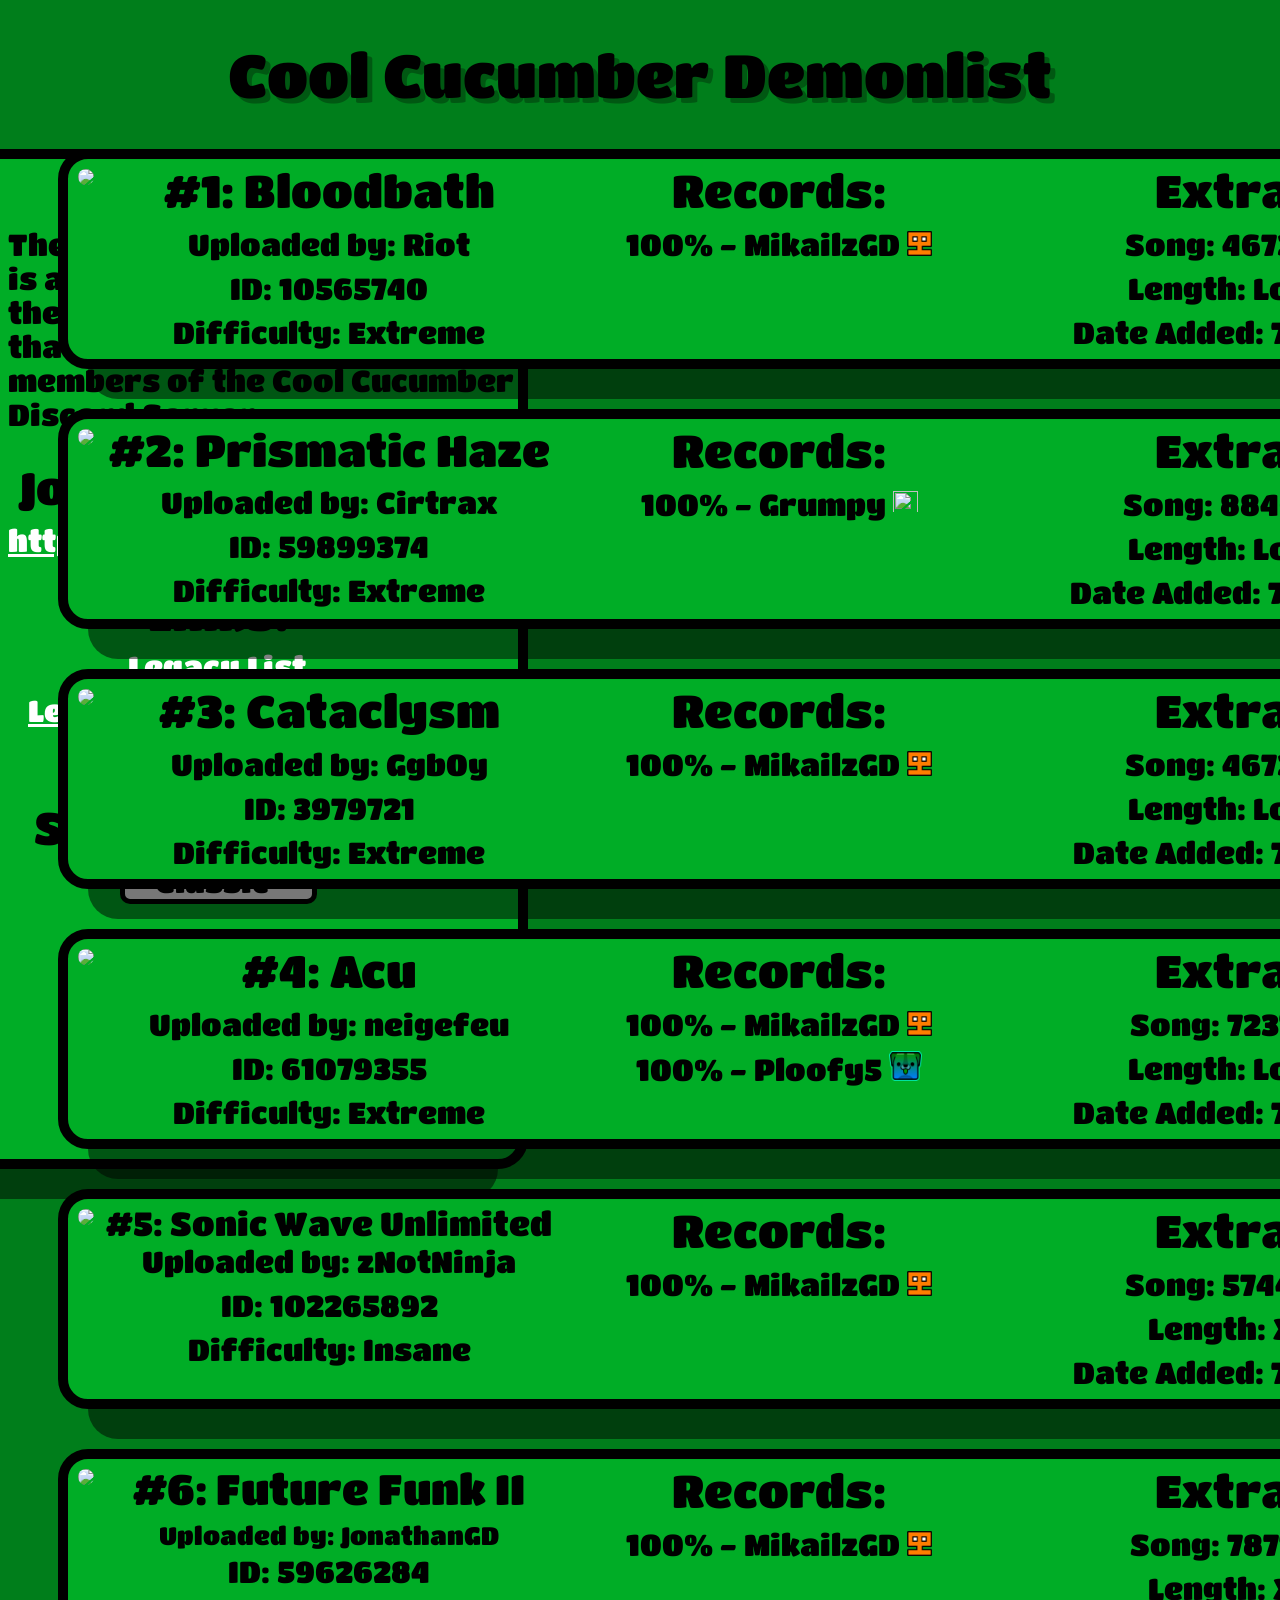
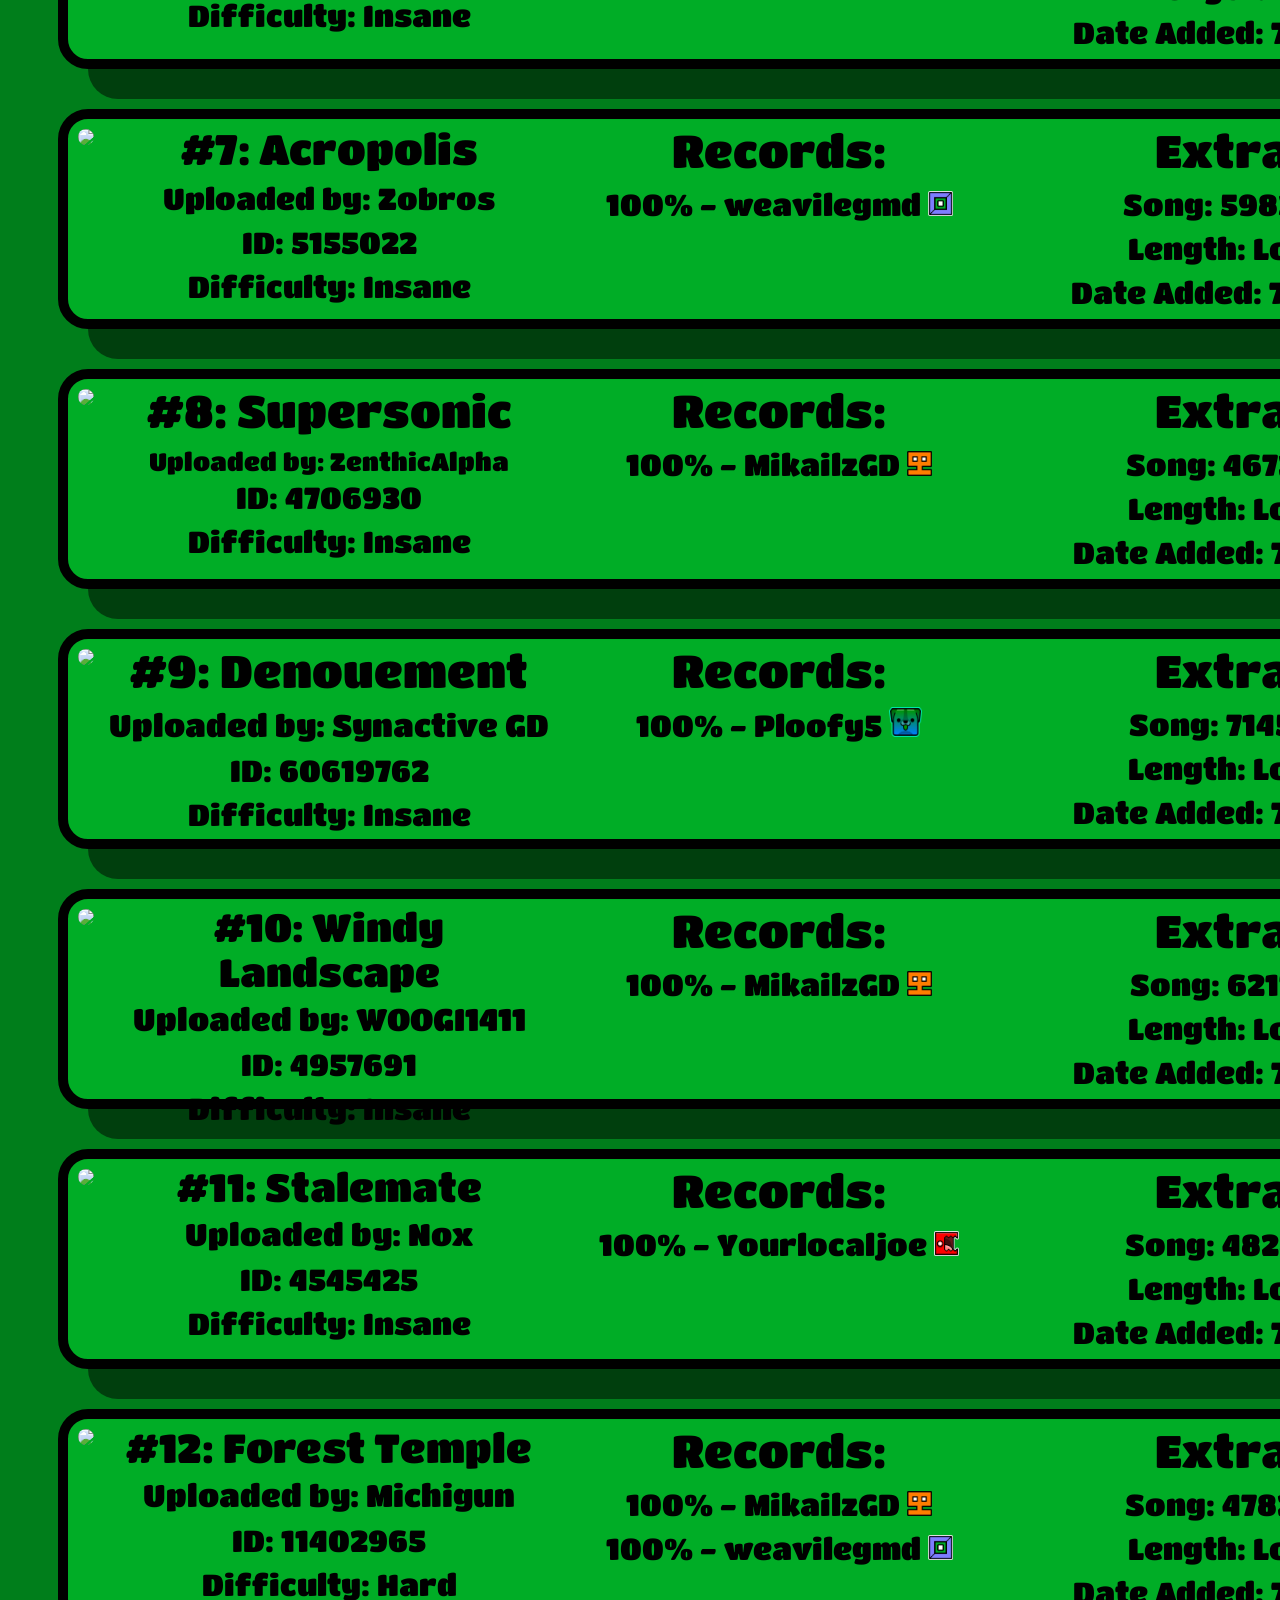
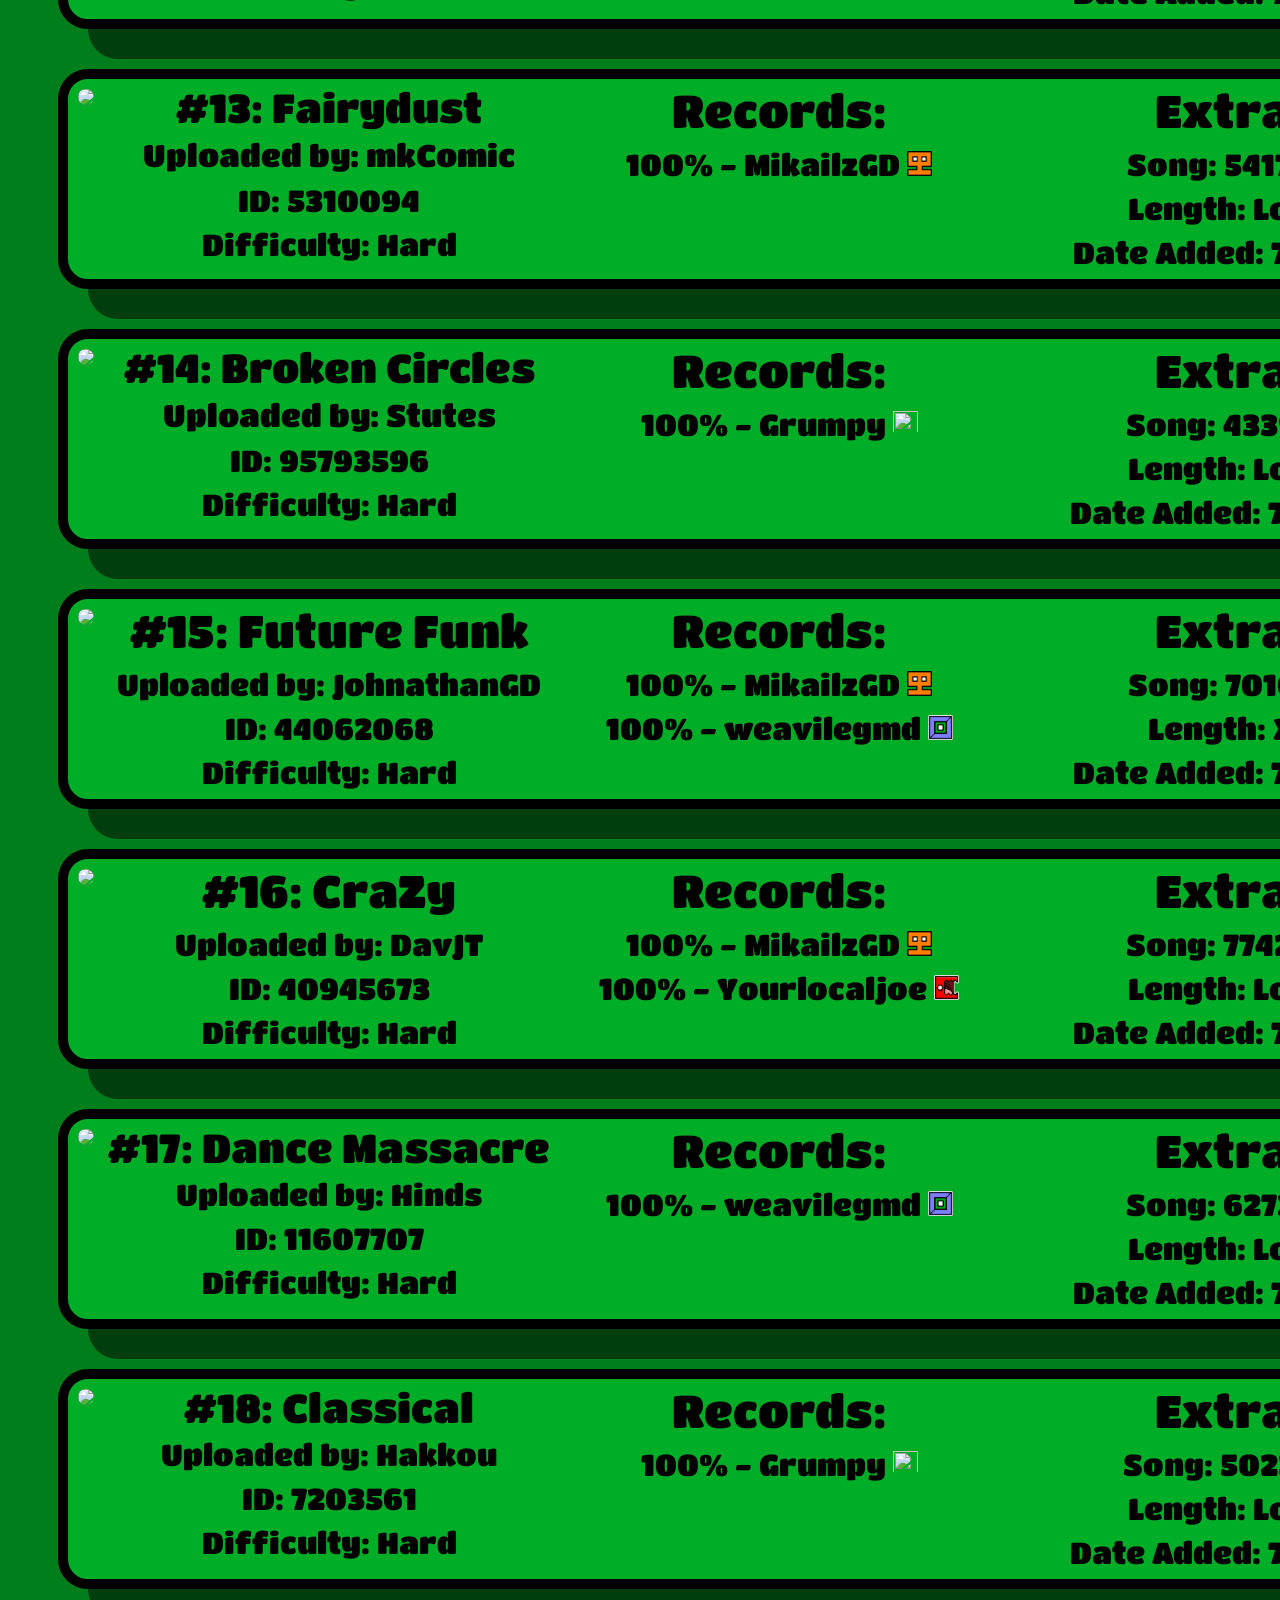
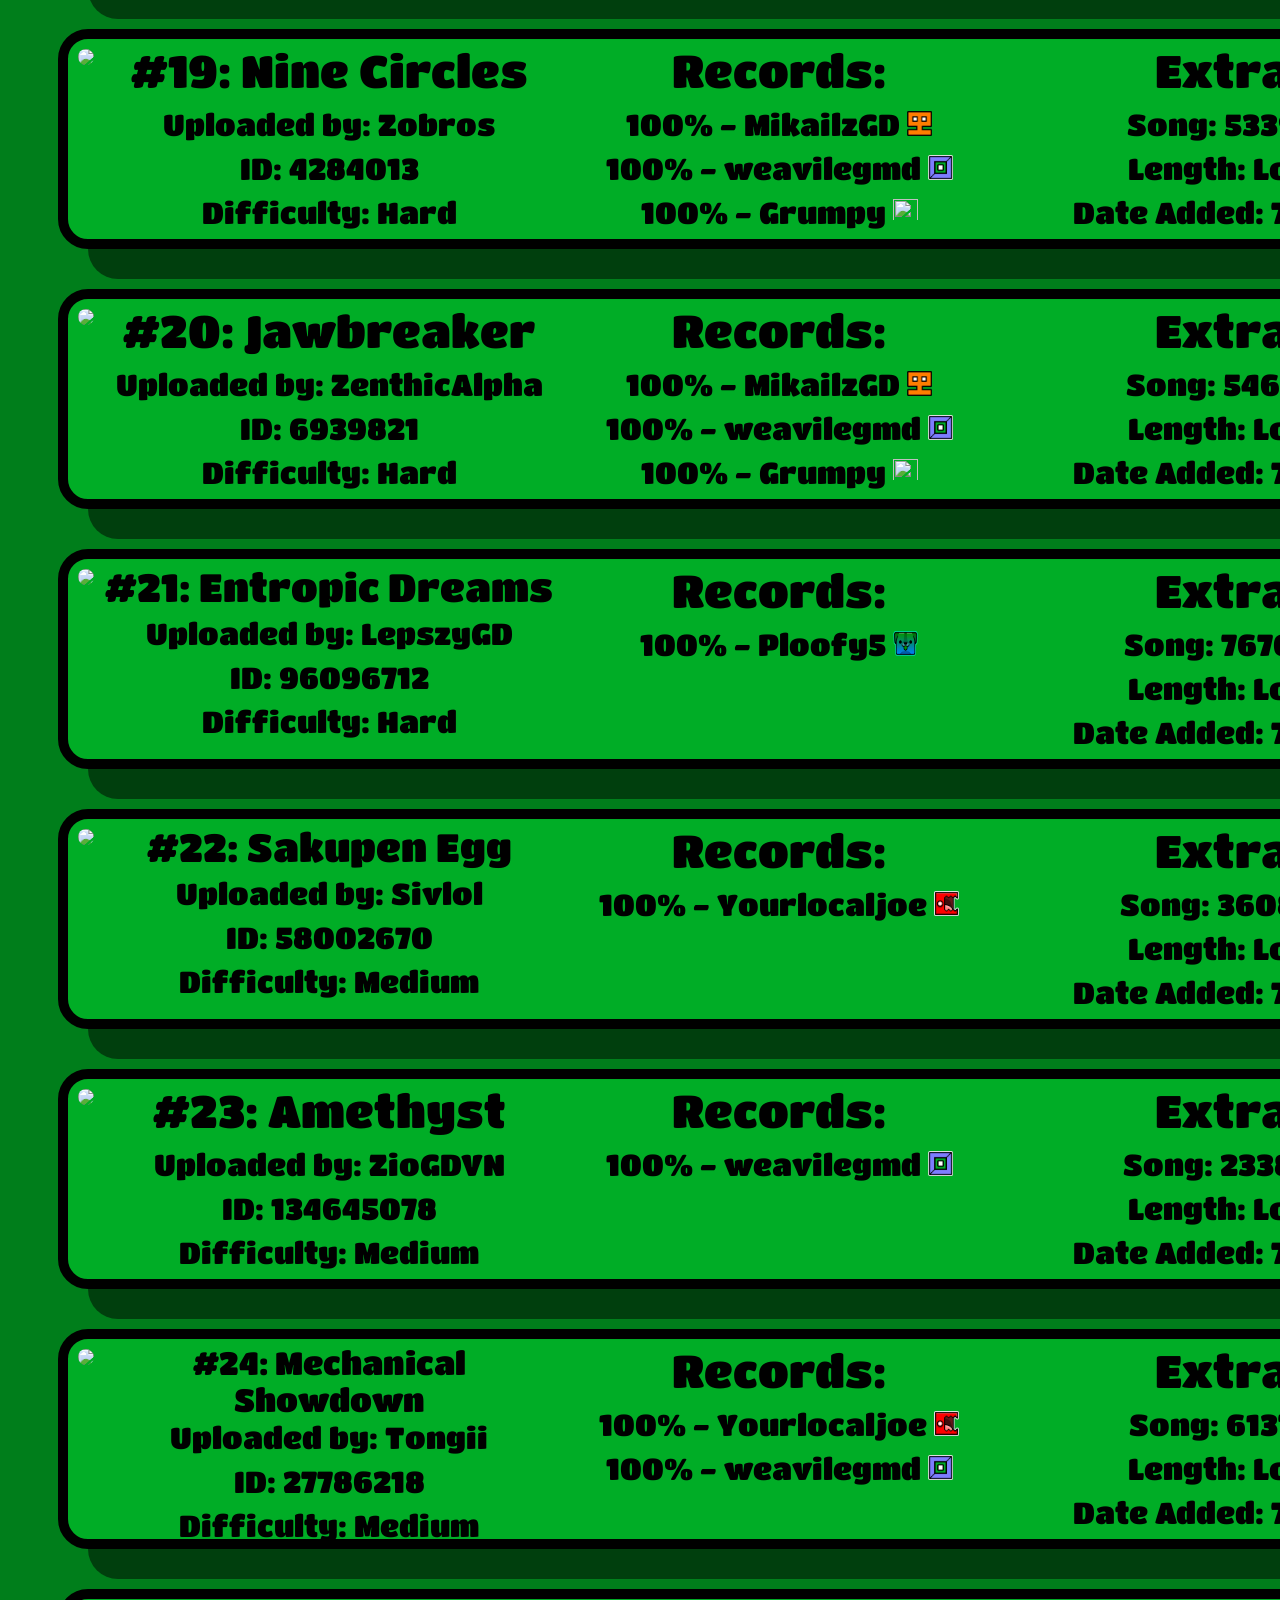
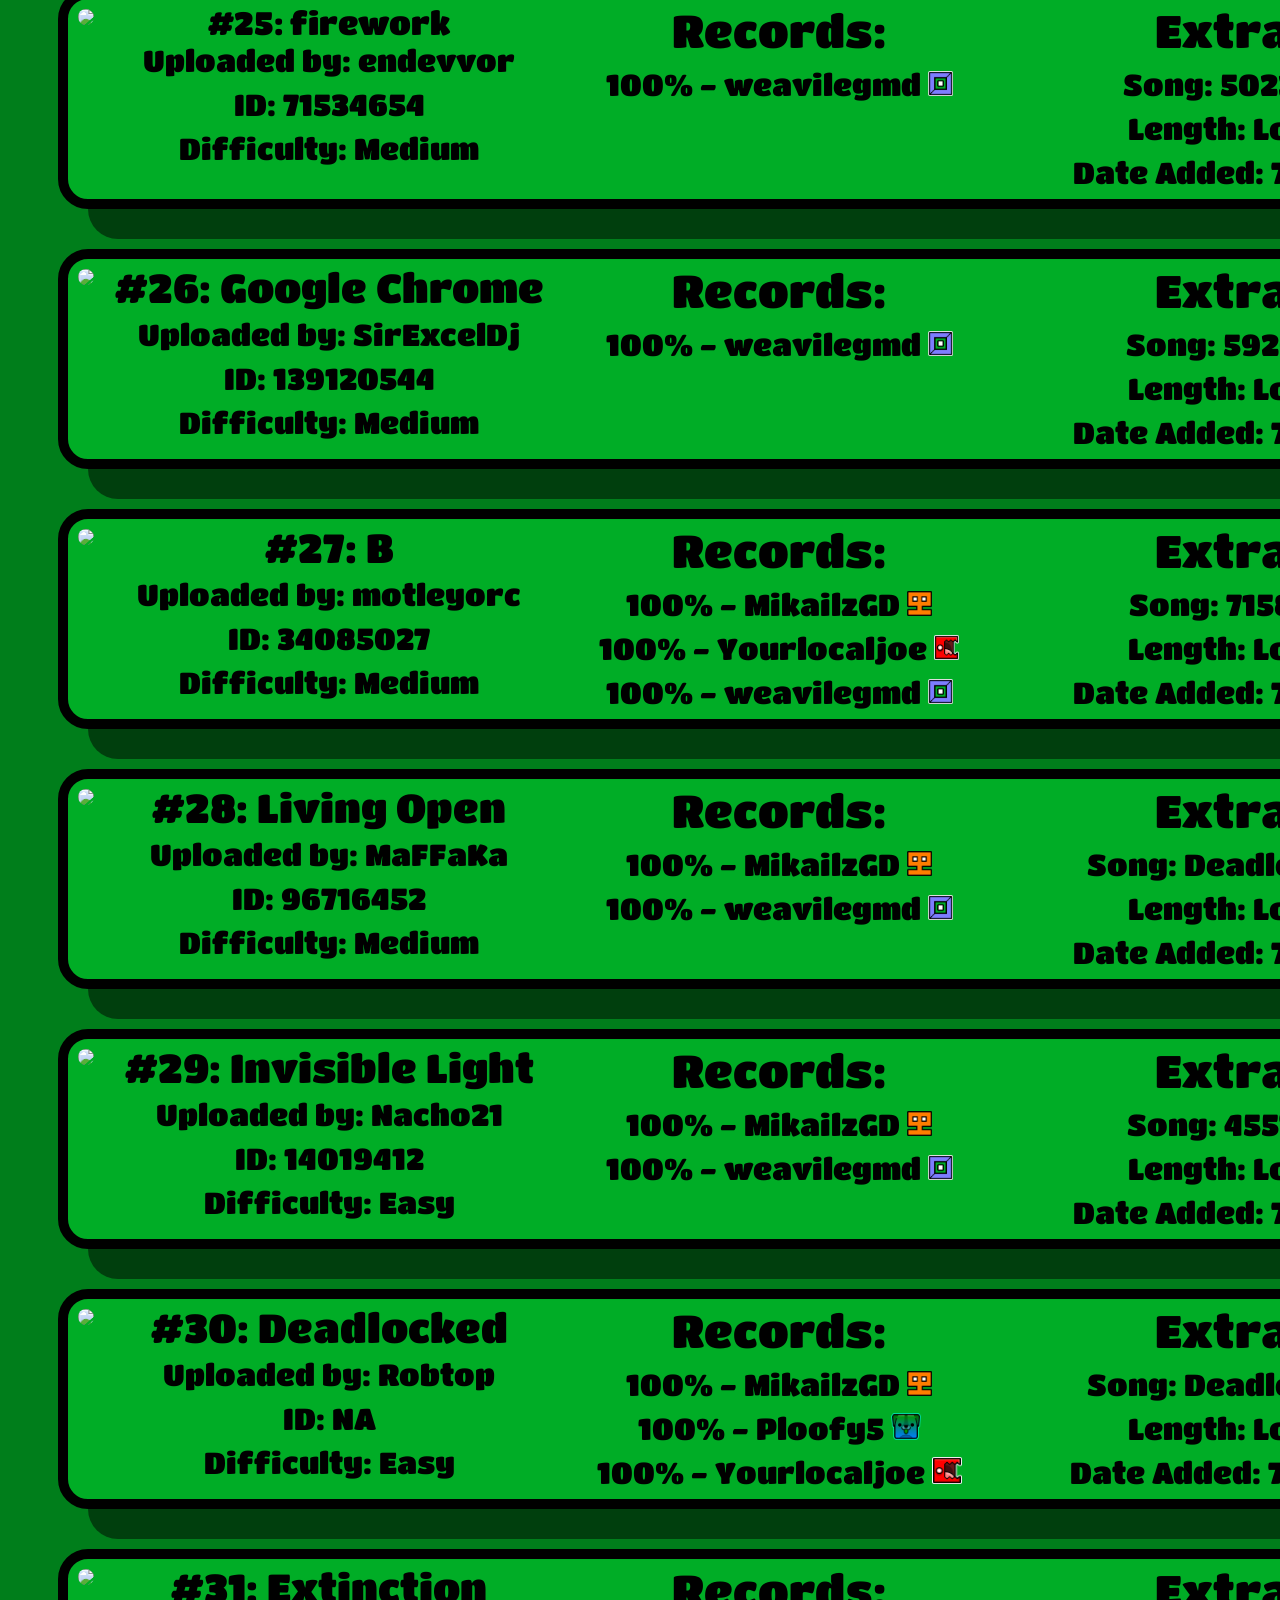
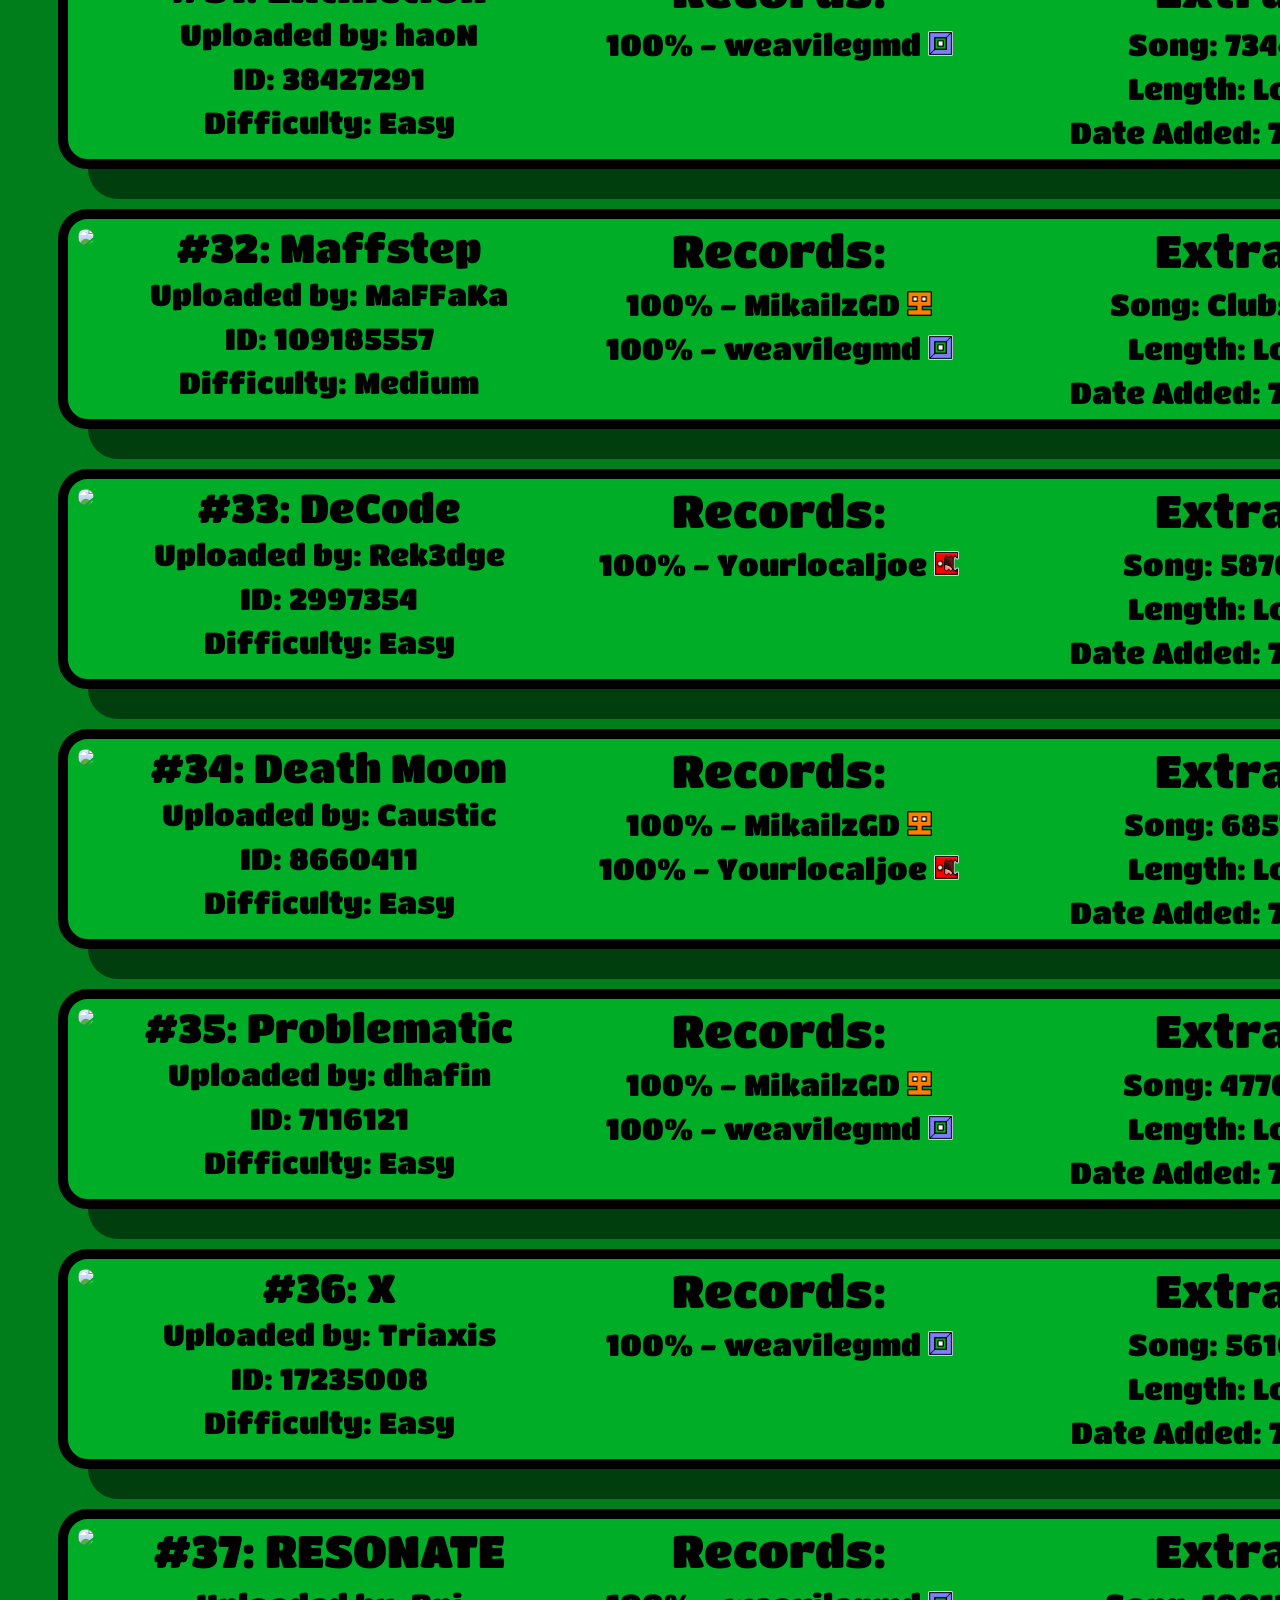
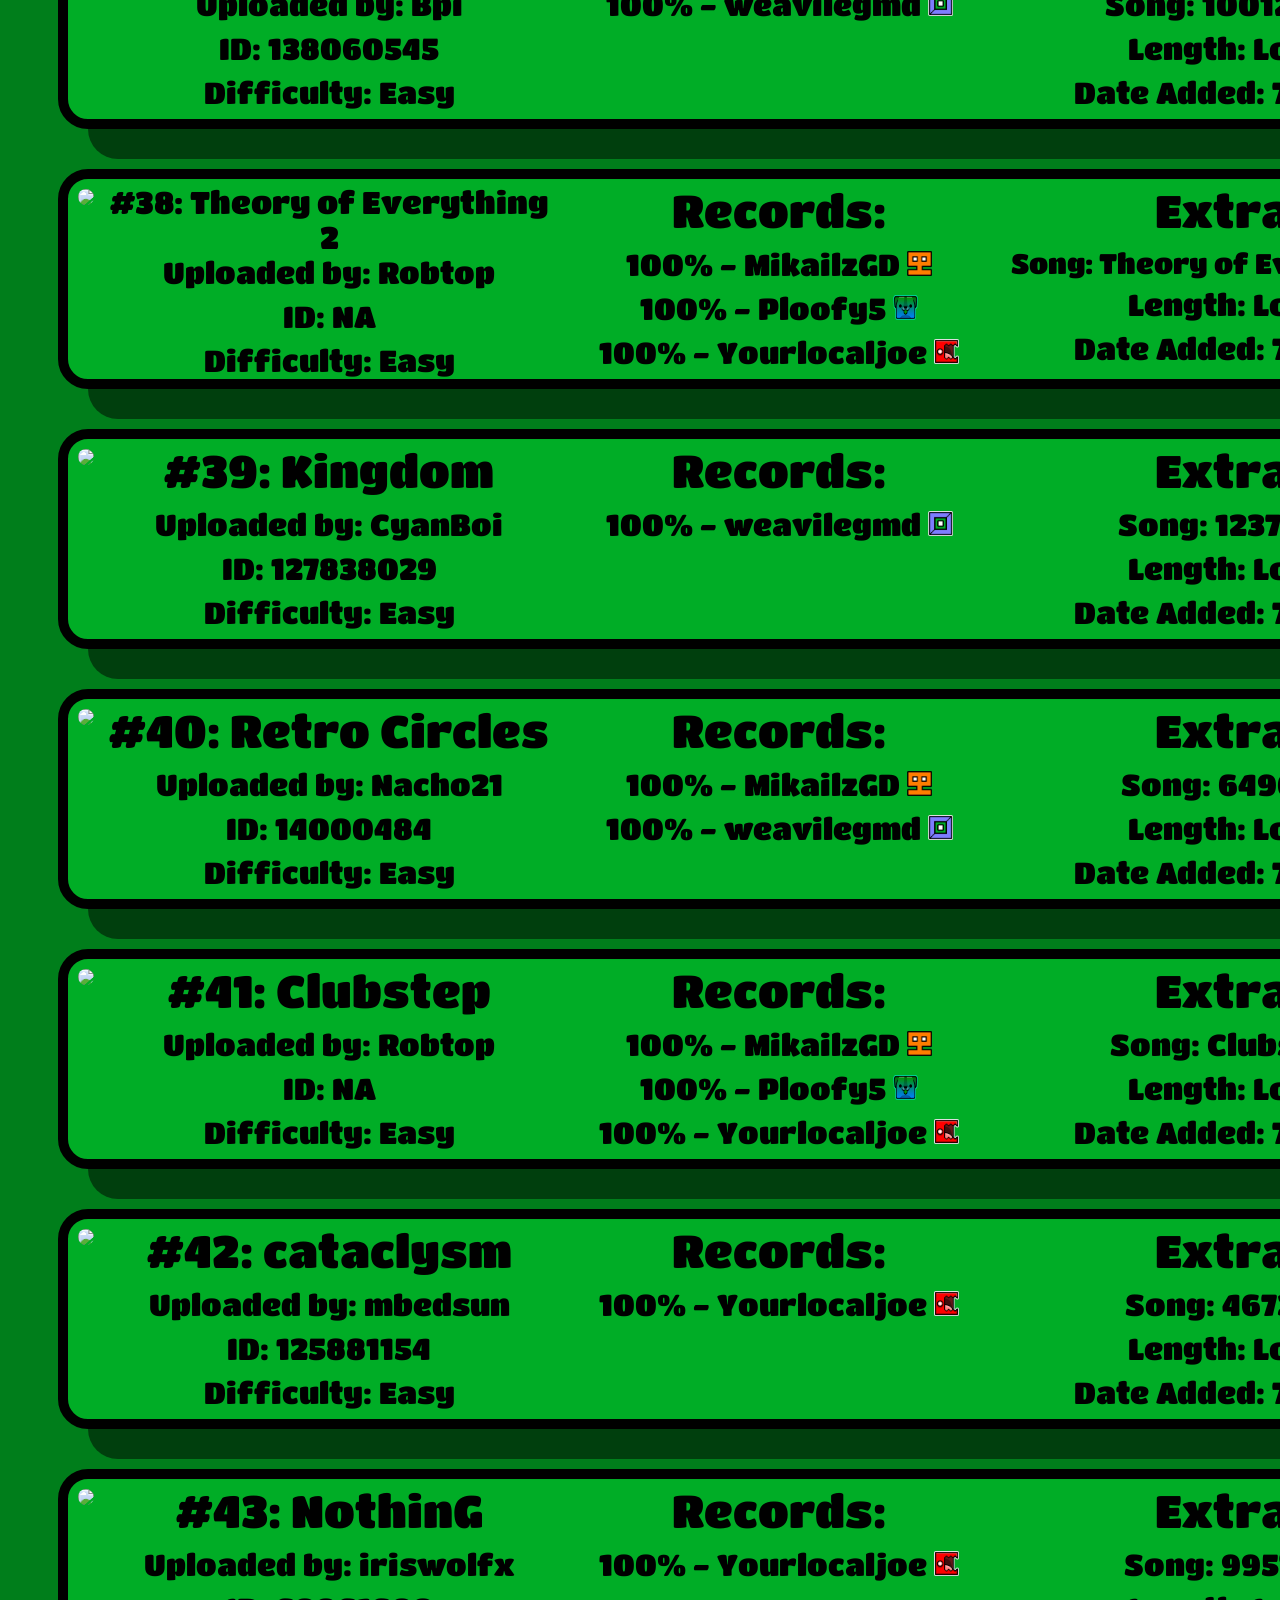
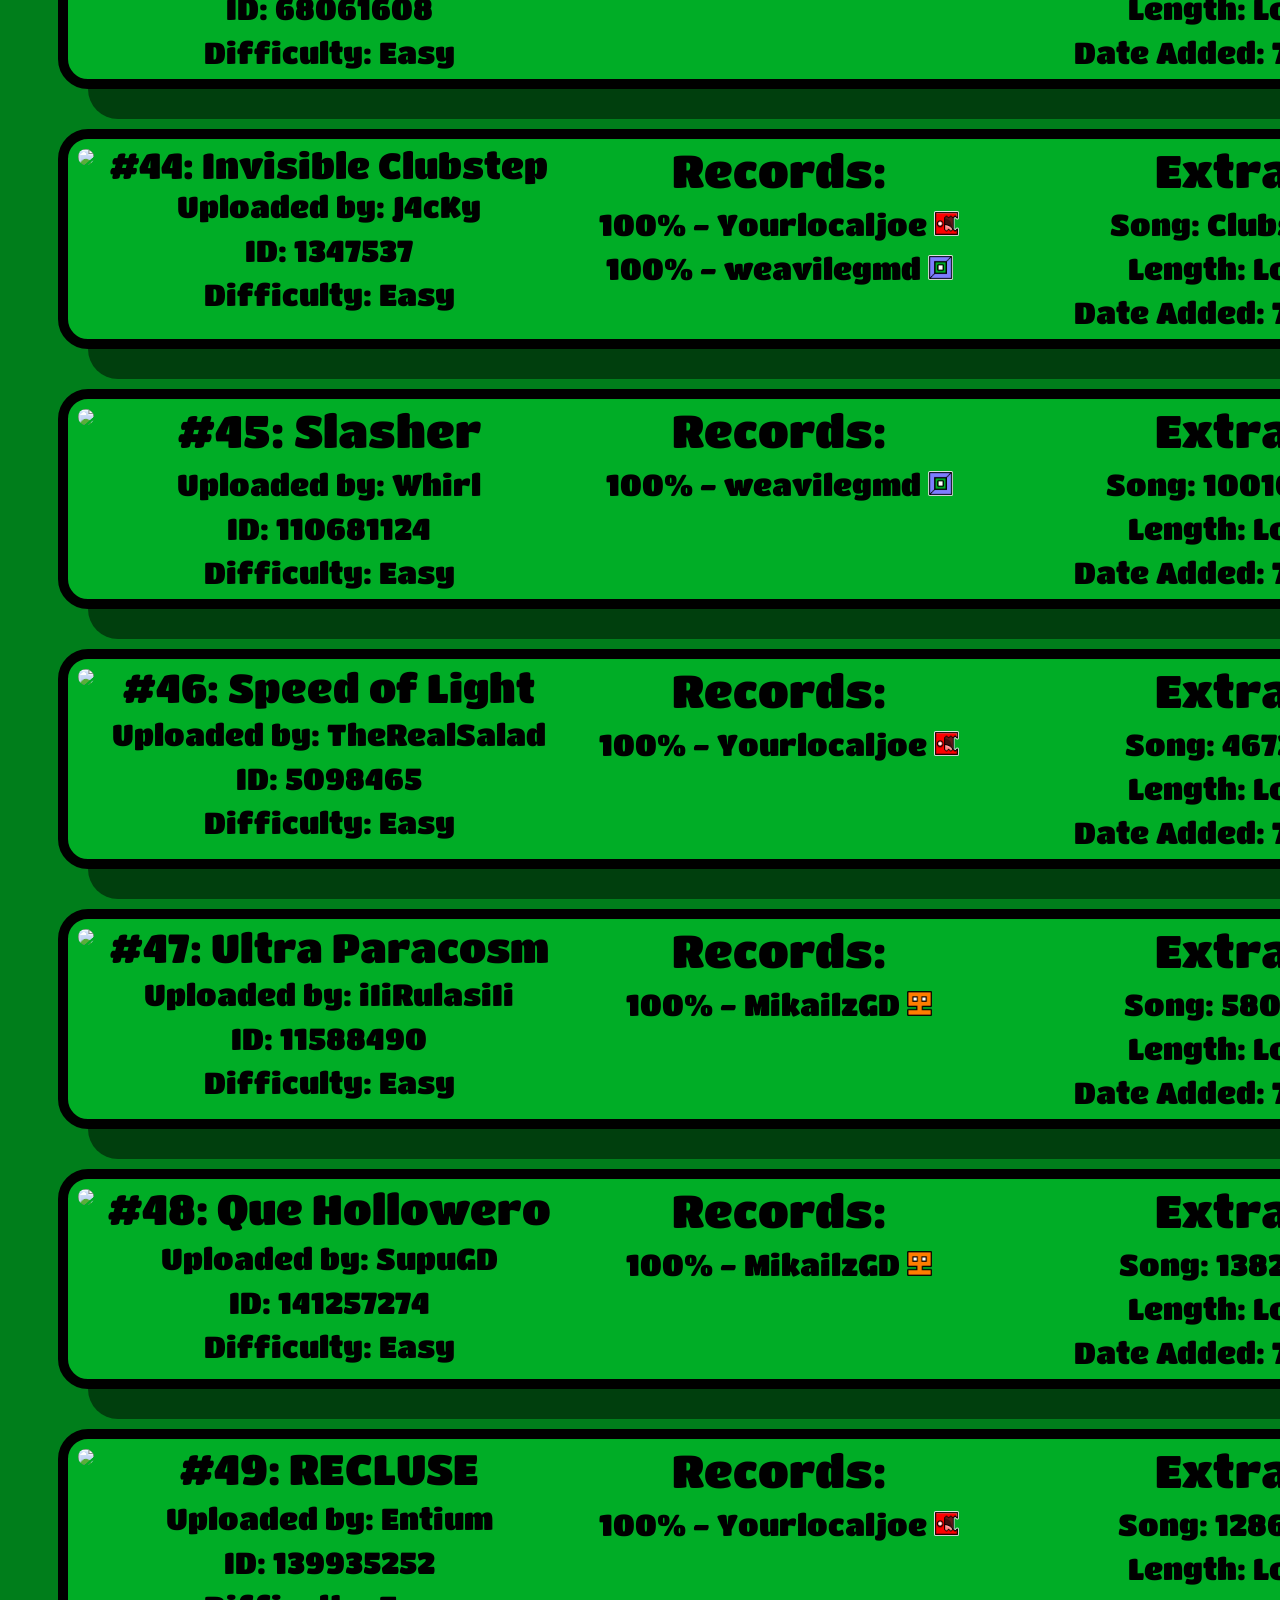
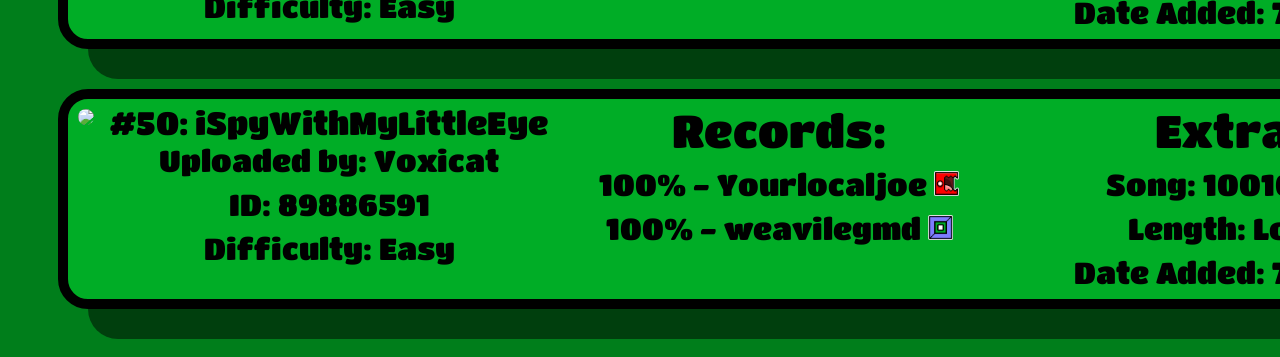
==== commit b9348fa1: "Update index.html" ====
--- a/index.html
+++ b/index.html
@@ -34,8 +34,8 @@
 </div>
 <div class="center">
     <div class="box">
-        <a href="https://www.youtube.com/watch?v=A6xe4tKdx_c" target="_blank">
-            <image src="https://img.youtube.com/vi/A6xe4tKdx_c/mqdefault.jpg" id="round"></image>
+        <a href="https://youtu.be/naSv2S71DvI" target="_blank">
+            <image src="https://img.youtube.com/vi/naSv2S71DvI/mqdefault.jpg" id="round"></image>
         </a>
     <div id="sub">
         <h1 class="subtitle">#1: Bloodbath</h1>
@@ -55,8 +55,8 @@
     </div>
     </div>
  <div class="box">
-        <a href="https://www.youtube.com/watch?v=A6xe4tKdx_c" target="_blank">
-            <image src="https://img.youtube.com/vi/A6xe4tKdx_c/mqdefault.jpg" id="round"></image>
+        <a href="https://youtu.be/nQJUgYUL8Qw" target="_blank">
+            <image src="https://img.youtube.com/vi/nQJUgYUL8Qw/mqdefault.jpg" id="round"></image>
         </a>
     <div id="sub">
         <h1 class="subtitle" style="font-size: 44px;">#2: Prismatic Haze</h1>
@@ -66,7 +66,7 @@
     </div>
     <div id="sub">
         <h1 class="subtitle">Records:</h1>
-        <p class="boxtext">100% - MikailzGD <img src="images/MikailzGD.png" style="width: 25px; height: 25px;"></p>
+        <p class="boxtext">100% - Grumpy <img src="images/Grumpy.png" style="width: 25px; height: 25px;"></p>
     </div>
     <div id="sub">
         <h1 class="subtitle">Extra:</h1>
@@ -76,11 +76,11 @@
     </div>
     </div>
  <div class="box">
-        <a href="https://www.youtube.com/watch?v=J90L73YOR3k" target="_blank">
-            <image src="https://img.youtube.com/vi/J90L73YOR3k/mqdefault.jpg" id="round"></image>
-        </a>
-    <div id="sub">
-        <h1 class="subtitle">#2: Cataclysm</h1>
+        <a href="https://youtu.be/fQR3QP8_y7s" target="_blank">
+            <image src="https://img.youtube.com/vi/fQR3QP8_y7s/mqdefault.jpg" id="round"></image>
+        </a>
+    <div id="sub">
+        <h1 class="subtitle">#3: Cataclysm</h1>
         <p class="boxtext">Uploaded by: Ggb0y</p>
         <p class="boxtext">ID: 3979721 </p>
         <p class="boxtext">Difficulty: Extreme</p>
@@ -102,7 +102,7 @@
         <image src="https://img.youtube.com/vi/qTE6hE1a_vU/mqdefault.jpg" id="round"></image>
     </a>
     <div id="sub">
-        <h1 class="subtitle">#3: Acu</h1>
+        <h1 class="subtitle">#4: Acu</h1>
         <p class="boxtext">Uploaded by: neigefeu</p>
         <p class="boxtext">ID: 61079355</p>
         <p class="boxtext">Difficulty: Extreme</p>
@@ -125,7 +125,7 @@
             <image src="https://img.youtube.com/vi/MGtvuvCLJi4/mqdefault.jpg" id="round"></image>
         </a>
     <div id="sub">
-        <h1 class="subtitle" style="font-size: 33px;">#4: Sonic Wave Unlimited</h1>
+        <h1 class="subtitle" style="font-size: 33px;">#5: Sonic Wave Unlimited</h1>
         <p class="boxtext">Uploaded by: zNotNinja</p>
         <p class="boxtext">ID: 102265892</p>
         <p class="boxtext">Difficulty: Insane</p>
@@ -143,11 +143,11 @@
     </div>
 </div>
 <div class="box">
-        <a href="https://www.youtube.com/watch?v=r1I6cEwi4Us" target="_blank">
-            <image src="https://img.youtube.com/vi/r1I6cEwi4Us/mqdefault.jpg" id="round"></image>
-        </a>
-    <div id="sub">
-        <h1 class="subtitle" style="font-size: 42px;">#5: Future Funk II</h1>
+        <a href="https://youtu.be/xZ5xmPcBJds" target="_blank">
+            <image src="https://img.youtube.com/vi/xZ5xmPcBJds/mqdefault.jpg" id="round"></image>
+        </a>
+    <div id="sub">
+        <h1 class="subtitle" style="font-size: 42px;">#6: Future Funk II</h1>
         <p class="boxtext" style="font-size: 25px;">Uploaded by: JonathanGD</p>
         <p class="boxtext">ID: 59626284</p>
         <p class="boxtext">Difficulty: Insane</p>
@@ -169,7 +169,7 @@
             <image src="https://img.youtube.com/vi/IMejbl7UrO0/mqdefault.jpg" id="round"></image>
         </a>
     <div id="sub">
-        <h1 class="subtitle" style="font-size: 42px;">#6: Acropolis</h1>
+        <h1 class="subtitle" style="font-size: 42px;">#7: Acropolis</h1>
         <p class="boxtext">Uploaded by: Zobros</p>
         <p class="boxtext">ID: 5155022</p>
         <p class="boxtext">Difficulty: Insane</p>
@@ -191,7 +191,7 @@
             <image src="https://img.youtube.com/vi/KUItyH1A6s4/mqdefault.jpg" id="round"></image>
         </a>
     <div id="sub">
-        <h1 class="subtitle" style="font-size: 45px;">#7: Supersonic</h1>
+        <h1 class="subtitle" style="font-size: 45px;">#8: Supersonic</h1>
         <p class="boxtext" style="font-size: 25px;">Uploaded by: ZenthicAlpha</p>
         <p class="boxtext">ID: 4706930</p>
         <p class="boxtext">Difficulty: Insane</p>
@@ -213,7 +213,7 @@
             <image src="https://img.youtube.com/vi/ziHvsAriE3s/mqdefault.jpg" id="round"></image>
         </a>
     <div id="sub">
-        <h1 class="subtitle" style="font-size: 45px;">#8: Denouement</h1>
+        <h1 class="subtitle" style="font-size: 45px;">#9: Denouement</h1>
         <p class="boxtext" style="font-size: 31px;">Uploaded by: Synactive GD</p>
         <p class="boxtext">ID: 60619762</p>
         <p class="boxtext">Difficulty: Insane</p>
@@ -235,7 +235,7 @@
             <image src="https://img.youtube.com/vi/hTX0Ch5bgMw/mqdefault.jpg" id="round"></image>
         </a>
     <div id="sub">
-        <h1 class="subtitle" style="font-size: 39px;">#9: Windy Landscape</h1>
+        <h1 class="subtitle" style="font-size: 39px;">#10: Windy Landscape</h1>
         <p class="boxtext" style="font-size: 31px;">Uploaded by: WOOGI1411</p>
         <p class="boxtext">ID: 4957691 </p>
         <p class="boxtext">Difficulty: Insane</p>
@@ -257,7 +257,7 @@
             <image src="https://img.youtube.com/vi/rtm0flhztcU/mqdefault.jpg" id="round"></image>
         </a>
     <div id="sub">
-        <h1 class="subtitle" style="font-size: 39px;">#10: Stalemate</h1>
+        <h1 class="subtitle" style="font-size: 39px;">#11: Stalemate</h1>
         <p class="boxtext" style="font-size: 31px;">Uploaded by: Nox</p>
         <p class="boxtext">ID: 4545425  </p>
         <p class="boxtext">Difficulty: Insane</p>
@@ -279,7 +279,7 @@
             <image src="https://img.youtube.com/vi/Sxb06trt1e8/mqdefault.jpg" id="round"></image>
         </a>
     <div id="sub">
-        <h1 class="subtitle" style="font-size: 40px;">#11: Forest Temple</h1>
+        <h1 class="subtitle" style="font-size: 40px;">#12: Forest Temple</h1>
         <p class="boxtext" style="font-size: 31px;">Uploaded by: Michigun</p>
         <p class="boxtext">ID: 11402965</p>
         <p class="boxtext">Difficulty: Hard</p>
@@ -302,7 +302,7 @@
             <image src="https://img.youtube.com/vi/UZ2b1dih2_U/mqdefault.jpg" id="round"></image>
         </a>
     <div id="sub">
-        <h1 class="subtitle" style="font-size: 40px;">#12: Fairydust</h1>
+        <h1 class="subtitle" style="font-size: 40px;">#13: Fairydust</h1>
         <p class="boxtext" style="font-size: 31px;">Uploaded by: mkComic</p>
         <p class="boxtext">ID: 5310094 </p>
         <p class="boxtext">Difficulty: Hard</p>
@@ -320,11 +320,33 @@
     </div>
 </div> 
 <div class="box">
-        <a href="https://www.youtube.com/watch?v=LUORMA2NvmM" target="_blank">
-            <image src="https://img.youtube.com/vi/LUORMA2NvmM/mqdefault.jpg" id="round"></image>
-        </a>
-    <div id="sub">
-        <h1 class="subtitle">#13: Future Funk</h1>
+        <a href="https://youtu.be/UqgNutag4L4" target="_blank">
+            <image src="https://img.youtube.com/vi/UqgNutag4L4/mqdefault.jpg" id="round"></image>
+        </a>
+    <div id="sub">
+        <h1 class="subtitle" style="font-size: 40px;">#14: Broken Circles</h1>
+        <p class="boxtext" style="font-size: 31px;">Uploaded by: Stutes</p>
+        <p class="boxtext">ID: 95793596</p>
+        <p class="boxtext">Difficulty: Hard</p>
+    </div>
+    <div id="sub">
+        <h1 class="subtitle">Records:</h1>
+        <p class="boxtext">100% - Grumpy <img src="images/Grumpy.png" style="width: 25px; height: 25px;"></p>
+    </div>
+    <div id="sub">
+        <h1 class="subtitle">Extra:</h1>
+        <p class="boxtext">Song: 433947</p>
+        <p class="boxtext">Length: Long</p>
+        <p class="boxtext">Date Added: 7/30/26</p>
+        <p class="boxtext"></p>
+    </div>
+</div> 
+<div class="box">
+        <a href="https://youtu.be/0WRJvVQ37oI" target="_blank">
+            <image src="https://img.youtube.com/vi/0WRJvVQ37oI/mqdefault.jpg" id="round"></image>
+        </a>
+    <div id="sub">
+        <h1 class="subtitle">#15: Future Funk</h1>
         <p class="boxtext">Uploaded by: JohnathanGD</p>
         <p class="boxtext">ID: 44062068 </p>
         <p class="boxtext">Difficulty: Hard</p>
@@ -347,7 +369,7 @@
             <image src="https://img.youtube.com/vi/g_MP6BENHEs/mqdefault.jpg" id="round"></image>
         </a>
     <div id="sub">
-        <h1 class="subtitle">#14: CraZy</h1>
+        <h1 class="subtitle">#16: CraZy</h1>
         <p class="boxtext">Uploaded by: DavJT</p>
         <p class="boxtext">ID: 40945673 </p>
         <p class="boxtext">Difficulty: Hard</p>
@@ -370,7 +392,7 @@
             <image src="https://img.youtube.com/vi/XaSKm3c0U_4/mqdefault.jpg" id="round"></image>
         </a>
     <div id="sub">
-        <h1 class="subtitle" style="font-size: 40px;">#15: Dance Massacre</h1>
+        <h1 class="subtitle" style="font-size: 40px;">#17: Dance Massacre</h1>
         <p class="boxtext">Uploaded by: Hinds</p>
         <p class="boxtext">ID: 11607707  </p>
         <p class="boxtext">Difficulty: Hard</p>
@@ -388,11 +410,33 @@
     </div>
 </div> 
 <div class="box">
+        <a href="https://youtu.be/uqjUmRbhN5w" target="_blank">
+            <image src="https://img.youtube.com/vi/uqjUmRbhN5w/mqdefault.jpg" id="round"></image>
+        </a>
+    <div id="sub">
+        <h1 class="subtitle" style="font-size: 40px;">#18: Classical</h1>
+        <p class="boxtext">Uploaded by: Hakkou</p>
+        <p class="boxtext">ID: 7203561</p>
+        <p class="boxtext">Difficulty: Hard</p>
+    </div>
+    <div id="sub">
+        <h1 class="subtitle">Records:</h1>
+        <p class="boxtext">100% - Grumpy <img src="images/Grumpy.png" style="width: 25px; height: 25px;"></p>
+    </div>
+    <div id="sub">
+        <h1 class="subtitle">Extra:</h1>
+        <p class="boxtext">Song: 502266</p>
+        <p class="boxtext">Length: Long</p>
+        <p class="boxtext">Date Added: 7/30/26</p>
+        <p class="boxtext"></p>
+    </div>
+</div> 
+<div class="box">
         <a href="https://www.youtube.com/watch?v=dOdPoU1ncOc" target="_blank">
             <image src="https://img.youtube.com/vi/dOdPoU1ncOc/mqdefault.jpg" id="round"></image>
         </a>
     <div id="sub">
-        <h1 class="subtitle">#16: Nine Circles</h1>
+        <h1 class="subtitle">#19: Nine Circles</h1>
         <p class="boxtext">Uploaded by: Zobros</p>
         <p class="boxtext">ID: 4284013</p>
         <p class="boxtext">Difficulty: Hard</p>
@@ -401,6 +445,7 @@
         <h1 class="subtitle">Records:</h1>
         <p class="boxtext">100% - MikailzGD <img src="images/MikailzGD.png" style="width: 25px; height: 25px;"></p>
         <p class="boxtext">100% - weavilegmd <img src="images/weavilegmd.png" style="width: 25px; height: 25px;"></p>
+        <p class="boxtext">100% - Grumpy <img src="images/Grumpy.png" style="width: 25px; height: 25px;"></p>
     </div>
     <div id="sub">
         <h1 class="subtitle">Extra:</h1>
@@ -415,7 +460,7 @@
             <image src="https://img.youtube.com/vi/7lsLVVujIvg/mqdefault.jpg" id="round"></image>
         </a>
     <div id="sub">
-        <h1 class="subtitle">#17: Jawbreaker</h1>
+        <h1 class="subtitle">#20: Jawbreaker</h1>
         <p class="boxtext">Uploaded by: ZenthicAlpha</p>
         <p class="boxtext">ID: 6939821</p>
         <p class="boxtext">Difficulty: Hard</p>
@@ -424,6 +469,7 @@
         <h1 class="subtitle">Records:</h1>
         <p class="boxtext">100% - MikailzGD <img src="images/MikailzGD.png" style="width: 25px; height: 25px;"></p>
         <p class="boxtext">100% - weavilegmd <img src="images/weavilegmd.png" style="width: 25px; height: 25px;"></p>
+        <p class="boxtext">100% - Grumpy <img src="images/Grumpy.png" style="width: 25px; height: 25px;"></p>
     </div>
     <div id="sub">
         <h1 class="subtitle">Extra:</h1>
@@ -438,7 +484,7 @@
             <image src="https://img.youtube.com/vi/LPT3jn9XqB8/mqdefault.jpg" id="round"></image>
         </a>
     <div id="sub">
-        <h1 class="subtitle" style="font-size: 39px;">#18: Entropic Dreams</h1>
+        <h1 class="subtitle" style="font-size: 39px;">#21: Entropic Dreams</h1>
         <p class="boxtext">Uploaded by: LepszyGD</p>
         <p class="boxtext">ID: 96096712 </p>
         <p class="boxtext">Difficulty: Hard</p>
@@ -460,7 +506,7 @@
             <image src="https://img.youtube.com/vi/M61Vqi6ryj8/mqdefault.jpg" id="round"></image>
         </a>
     <div id="sub">
-        <h1 class="subtitle" style="font-size: 39px;">#19: Sakupen Egg</h1>
+        <h1 class="subtitle" style="font-size: 39px;">#22: Sakupen Egg</h1>
         <p class="boxtext">Uploaded by: Sivlol</p>
         <p class="boxtext">ID: 58002670  </p>
         <p class="boxtext">Difficulty: Medium</p>
@@ -482,7 +528,7 @@
             <image src="https://img.youtube.com/vi/ijKqmoHOZUw/mqdefault.jpg" id="round"></image>
         </a>
     <div id="sub">
-        <h1 class="subtitle">#20: Amethyst</h1>
+        <h1 class="subtitle">#23: Amethyst</h1>
         <p class="boxtext">Uploaded by: ZioGDVN</p>
         <p class="boxtext">ID: 134645078</p>
         <p class="boxtext">Difficulty: Medium</p>
@@ -504,7 +550,7 @@
             <image src="https://img.youtube.com/vi/jTfLxbgexvc/mqdefault.jpg" id="round"></image>
         </a>
     <div id="sub">
-        <h1 class="subtitle" style="font-size: 32px;">#21: Mechanical Showdown</h1>
+        <h1 class="subtitle" style="font-size: 32px;">#24: Mechanical Showdown</h1>
         <p class="boxtext">Uploaded by: Tongii</p>
         <p class="boxtext">ID: 27786218</p>
         <p class="boxtext">Difficulty: Medium</p>
@@ -527,7 +573,7 @@
             <image src="https://img.youtube.com/vi/ddkUja_5XHY/mqdefault.jpg" id="round"></image>
         </a>
     <div id="sub">
-        <h1 class="subtitle" style="font-size: 32px;">#22: firework</h1>
+        <h1 class="subtitle" style="font-size: 32px;">#25: firework</h1>
         <p class="boxtext">Uploaded by: endevvor</p>
         <p class="boxtext">ID: 71534654 </p>
         <p class="boxtext">Difficulty: Medium</p>
@@ -549,7 +595,7 @@
             <image src="https://img.youtube.com/vi/YREgvYnkouA/mqdefault.jpg" id="round"></image>
         </a>
     <div id="sub">
-        <h1 class="subtitle" style="font-size: 40px;">#23: Google Chrome</h1>
+        <h1 class="subtitle" style="font-size: 40px;">#26: Google Chrome</h1>
         <p class="boxtext">Uploaded by: SirExcelDj</p>
         <p class="boxtext">ID: 139120544 </p>
         <p class="boxtext">Difficulty: Medium</p>
@@ -571,7 +617,7 @@
             <image src="https://img.youtube.com/vi/ohKPqGxotao/mqdefault.jpg" id="round"></image>
         </a>
     <div id="sub">
-        <h1 class="subtitle" style="font-size: 40px;">#24: B</h1>
+        <h1 class="subtitle" style="font-size: 40px;">#27: B</h1>
         <p class="boxtext">Uploaded by: motleyorc</p>
         <p class="boxtext">ID: 34085027 </p>
         <p class="boxtext">Difficulty: Medium</p>
@@ -595,7 +641,7 @@
             <image src="https://img.youtube.com/vi/NKIg8lm48jk/mqdefault.jpg" id="round"></image>
         </a>
     <div id="sub">
-        <h1 class="subtitle" style="font-size: 40px;">#25: Living Open</h1>
+        <h1 class="subtitle" style="font-size: 40px;">#28: Living Open</h1>
         <p class="boxtext">Uploaded by: MaFFaKa</p>
         <p class="boxtext">ID: 96716452</p>
         <p class="boxtext">Difficulty: Medium</p>
@@ -618,7 +664,7 @@
             <image src="https://img.youtube.com/vi/2UrAA6PCgjQ/mqdefault.jpg" id="round"></image>
         </a>
     <div id="sub">
-        <h1 class="subtitle" style="font-size: 40px;">#26: Invisible Light</h1>
+        <h1 class="subtitle" style="font-size: 40px;">#29: Invisible Light</h1>
         <p class="boxtext">Uploaded by: Nacho21</p>
         <p class="boxtext">ID: 14019412 </p>
         <p class="boxtext">Difficulty: Easy</p>
@@ -641,7 +687,7 @@
             <image src="https://img.youtube.com/vi/reZj2Xbt05Q/mqdefault.jpg" id="round"></image>
         </a>
     <div id="sub">
-        <h1 class="subtitle" style="font-size: 40px;">#27: Deadlocked</h1>
+        <h1 class="subtitle" style="font-size: 40px;">#30: Deadlocked</h1>
         <p class="boxtext">Uploaded by: Robtop</p>
         <p class="boxtext">ID: NA</p>
         <p class="boxtext">Difficulty: Easy</p>
@@ -666,7 +712,7 @@
             <image src="https://img.youtube.com/vi/JLj4vQz0Yv0/mqdefault.jpg" id="round"></image>
         </a>
     <div id="sub">
-        <h1 class="subtitle" style="font-size: 40px;">#28: Extinction</h1>
+        <h1 class="subtitle" style="font-size: 40px;">#31: Extinction</h1>
         <p class="boxtext">Uploaded by: haoN</p>
         <p class="boxtext">ID: 38427291 </p>
         <p class="boxtext">Difficulty: Easy</p>
@@ -688,7 +734,7 @@
             <image src="https://img.youtube.com/vi/8fUzlNVqGrU/mqdefault.jpg" id="round"></image>
         </a>
     <div id="sub">
-        <h1 class="subtitle" style="font-size: 40px;">#29: Maffstep</h1>
+        <h1 class="subtitle" style="font-size: 40px;">#32: Maffstep</h1>
         <p class="boxtext">Uploaded by: MaFFaKa</p>
         <p class="boxtext">ID: 109185557 </p>
         <p class="boxtext">Difficulty: Medium</p>
@@ -711,7 +757,7 @@
             <image src="https://img.youtube.com/vi/IRTQZZ502J0/mqdefault.jpg" id="round"></image>
         </a>
     <div id="sub">
-        <h1 class="subtitle" style="font-size: 40px;">#30: DeCode</h1>
+        <h1 class="subtitle" style="font-size: 40px;">#33: DeCode</h1>
         <p class="boxtext">Uploaded by: Rek3dge</p>
         <p class="boxtext">ID: 2997354 </p>
         <p class="boxtext">Difficulty: Easy</p>
@@ -733,7 +779,7 @@
             <image src="https://img.youtube.com/vi/DKtuX1vmsgw/mqdefault.jpg" id="round"></image>
         </a>
     <div id="sub">
-        <h1 class="subtitle" style="font-size: 40px;">#31: Death Moon</h1>
+        <h1 class="subtitle" style="font-size: 40px;">#34: Death Moon</h1>
         <p class="boxtext">Uploaded by: Caustic</p>
         <p class="boxtext">ID: 8660411 </p>
         <p class="boxtext">Difficulty: Easy</p>
@@ -756,7 +802,7 @@
             <image src="https://img.youtube.com/vi/kP_V-WBenVQ/mqdefault.jpg" id="round"></image>
         </a>
     <div id="sub">
-        <h1 class="subtitle" style="font-size: 40px;">#32: Problematic</h1>
+        <h1 class="subtitle" style="font-size: 40px;">#35: Problematic</h1>
         <p class="boxtext">Uploaded by: dhafin</p>
         <p class="boxtext">ID: 7116121  </p>
         <p class="boxtext">Difficulty: Easy</p>
@@ -778,7 +824,7 @@
             <image src="https://img.youtube.com/vi/gks2caDDiPE/mqdefault.jpg" id="round"></image>
         </a>
     <div id="sub">
-        <h1 class="subtitle" style="font-size: 40px;">#33: X</h1>
+        <h1 class="subtitle" style="font-size: 40px;">#36: X</h1>
         <p class="boxtext">Uploaded by: Triaxis</p>
         <p class="boxtext">ID: 17235008</p>
         <p class="boxtext">Difficulty: Easy</p>
@@ -799,7 +845,7 @@
             <image src="https://img.youtube.com/vi/YpGTvatxlk8/mqdefault.jpg" id="round"></image>
         </a>
     <div id="sub">
-        <h1 class="subtitle">#34: RESONATE</h1>
+        <h1 class="subtitle">#37: RESONATE</h1>
         <p class="boxtext">Uploaded by: Bpi</p>
         <p class="boxtext">ID: 138060545</p>
         <p class="boxtext">Difficulty: Easy</p>
@@ -820,7 +866,7 @@
             <image src="https://img.youtube.com/vi/1YI4oUUiV80/mqdefault.jpg" id="round"></image>
         </a>
     <div id="sub">
-        <h1 class="subtitle" style="font-size: 31px;">#35: Theory of Everything 2</h1>
+        <h1 class="subtitle" style="font-size: 31px;">#38: Theory of Everything 2</h1>
         <p class="boxtext">Uploaded by: Robtop</p>
         <p class="boxtext">ID: NA</p>
         <p class="boxtext">Difficulty: Easy</p>
@@ -844,7 +890,7 @@
             <image src="https://img.youtube.com/vi/ar01WqD1gNY/mqdefault.jpg" id="round"></image>
         </a>
     <div id="sub">
-        <h1 class="subtitle">#36: Kingdom</h1>
+        <h1 class="subtitle">#39: Kingdom</h1>
         <p class="boxtext">Uploaded by: CyanBoi</p>
         <p class="boxtext">ID: 127838029</p>
         <p class="boxtext">Difficulty: Easy</p>
@@ -865,7 +911,7 @@
             <image src="https://img.youtube.com/vi/yVxKTQPzyus/mqdefault.jpg" id="round"></image>
         </a>
     <div id="sub">
-        <h1 class="subtitle">#37: Retro Circles</h1>
+        <h1 class="subtitle">#40: Retro Circles</h1>
         <p class="boxtext">Uploaded by: Nacho21</p>
         <p class="boxtext">ID: 14000484 </p>
         <p class="boxtext">Difficulty: Easy</p>
@@ -887,7 +933,7 @@
             <image src="https://img.youtube.com/vi/gok5ShDXxg4/mqdefault.jpg" id="round"></image>
         </a>
     <div id="sub">
-        <h1 class="subtitle">#38: Clubstep</h1>
+        <h1 class="subtitle">#41: Clubstep</h1>
         <p class="boxtext">Uploaded by: Robtop</p>
         <p class="boxtext">ID: NA </p>
         <p class="boxtext">Difficulty: Easy</p>
@@ -911,7 +957,7 @@
             <image src="https://img.youtube.com/vi/Lm8DbmN6Ayw/mqdefault.jpg" id="round"></image>
         </a>
     <div id="sub">
-        <h1 class="subtitle">#39: cataclysm</h1>
+        <h1 class="subtitle">#42: cataclysm</h1>
         <p class="boxtext">Uploaded by: mbedsun</p>
         <p class="boxtext">ID: 125881154</p>
         <p class="boxtext">Difficulty: Easy</p>
@@ -932,7 +978,7 @@
             <image src="https://img.youtube.com/vi/DeSXTh06h40/mqdefault.jpg" id="round"></image>
         </a>
     <div id="sub">
-        <h1 class="subtitle">#40: NothinG</h1>
+        <h1 class="subtitle">#43: NothinG</h1>
         <p class="boxtext">Uploaded by: iriswolfx</p>
         <p class="boxtext">ID: 68061608</p>
         <p class="boxtext">Difficulty: Easy</p>
@@ -953,7 +999,7 @@
             <image src="https://img.youtube.com/vi/G2anl_CQZGA/mqdefault.jpg" id="round"></image>
         </a>
     <div id="sub">
-        <h1 class="subtitle" style="font-size: 36px;">#41: Invisible Clubstep</h1>
+        <h1 class="subtitle" style="font-size: 36px;">#44: Invisible Clubstep</h1>
         <p class="boxtext">Uploaded by: J4cKy</p>
         <p class="boxtext">ID: 1347537 </p>
         <p class="boxtext">Difficulty: Easy</p>
@@ -975,7 +1021,7 @@
             <image src="https://img.youtube.com/vi/sG3YfX0T58Q/mqdefault.jpg" id="round"></image>
         </a>
     <div id="sub">
-        <h1 class="subtitle">#42: Slasher</h1>
+        <h1 class="subtitle">#45: Slasher</h1>
         <p class="boxtext">Uploaded by: Whirl</p>
         <p class="boxtext">ID: 110681124</p>
         <p class="boxtext">Difficulty: Easy</p>
@@ -996,7 +1042,7 @@
             <image src="https://img.youtube.com/vi/4Nqc2MGLIGs/mqdefault.jpg" id="round"></image>
         </a>
     <div id="sub">
-        <h1 class="subtitle" style="font-size: 40px;">#43: Speed of Light</h1>
+        <h1 class="subtitle" style="font-size: 40px;">#46: Speed of Light</h1>
         <p class="boxtext">Uploaded by: TheRealSalad</p>
         <p class="boxtext">ID: 5098465 </p>
         <p class="boxtext">Difficulty: Easy</p>
@@ -1017,7 +1063,7 @@
             <image src="https://img.youtube.com/vi/lg4Mo3IlPyY/mqdefault.jpg" id="round"></image>
         </a>
     <div id="sub">
-        <h1 class="subtitle" style="font-size: 40px;">#44: Ultra Paracosm</h1>
+        <h1 class="subtitle" style="font-size: 40px;">#47: Ultra Paracosm</h1>
         <p class="boxtext">Uploaded by: iIiRulasiIi</p>
         <p class="boxtext">ID: 11588490</p>
         <p class="boxtext">Difficulty: Easy</p>
@@ -1038,7 +1084,7 @@
             <image src="https://img.youtube.com/vi/DsCgPA53NE0/mqdefault.jpg" id="round"></image>
         </a>
     <div id="sub">
-        <h1 class="subtitle" style="font-size: 42px;">#45: Que Hollowero</h1>
+        <h1 class="subtitle" style="font-size: 42px;">#48: Que Hollowero</h1>
         <p class="boxtext">Uploaded by: SupuGD</p>
         <p class="boxtext">ID: 141257274</p>
         <p class="boxtext">Difficulty: Easy</p>
@@ -1059,7 +1105,7 @@
             <image src="https://img.youtube.com/vi/uRPco9T1Xd0/mqdefault.jpg" id="round"></image>
         </a>
     <div id="sub">
-        <h1 class="subtitle" style="font-size: 42px;">#46: RECLUSE</h1>
+        <h1 class="subtitle" style="font-size: 42px;">#49: RECLUSE</h1>
         <p class="boxtext">Uploaded by: Entium</p>
         <p class="boxtext">ID: 139935252</p>
         <p class="boxtext">Difficulty: Easy</p>
@@ -1080,7 +1126,7 @@
             <image src="https://img.youtube.com/vi/Ow7nDnZTbDw/mqdefault.jpg" id="round"></image>
         </a>
     <div id="sub">
-        <h1 class="subtitle" style="font-size: 32px;">#47: iSpyWithMyLittleEye</h1>
+        <h1 class="subtitle" style="font-size: 32px;">#50: iSpyWithMyLittleEye</h1>
         <p class="boxtext">Uploaded by: Voxicat</p>
         <p class="boxtext">ID: 89886591 </p>
         <p class="boxtext">Difficulty: Easy</p>
@@ -1093,71 +1139,6 @@
     <div id="sub">
         <h1 class="subtitle">Extra:</h1>
         <p class="boxtext">Song: 10010467</p>
-        <p class="boxtext">Length: Long</p>
-        <p class="boxtext">Date Added: 7/21/26</p>
-    </div>
-</div>
-<div class="box">
-        <a href="https://youtu.be/R8RsJVKKd8w" target="_blank">
-            <image src="https://img.youtube.com/vi/R8RsJVKKd8w/mqdefault.jpg" id="round"></image>
-        </a>
-    <div id="sub">
-        <h1 class="subtitle" style="font-size: 36px;">#48: Speed Racer</h1>
-        <p class="boxtext">Uploaded by: ZenthicAlpha</p>
-        <p class="boxtext">ID: 3543219</p>
-        <p class="boxtext">Difficulty: Easy</p>
-    </div>
-    <div id="sub">
-        <h1 class="subtitle">Records:</h1>
-        <p class="boxtext">100% - Yourlocaljoe <img src="images/Yourlocaljoe.png" style="width: 25px; height: 25px;"></p>
-        <p class="boxtext">100% - weavilegmd <img src="images/weavilegmd.png" style="width: 25px; height: 25px;"></p>
-    </div>
-    <div id="sub">
-        <h1 class="subtitle">Extra:</h1>
-        <p class="boxtext">Song: 152047</p>
-        <p class="boxtext">Length: Long</p>
-        <p class="boxtext">Date Added: 7/21/26</p>
-    </div>
-</div>
-<div class="box">
-        <a href="https://youtu.be/ndx5WJv-P3E" target="_blank">
-            <image src="https://img.youtube.com/vi/ndx5WJv-P3E/mqdefault.jpg" id="round"></image>
-        </a>
-    <div id="sub">
-        <h1 class="subtitle" style="font-size: 36px;">#49: Crescendo</h1>
-        <p class="boxtext">Uploaded by: MasK463</p>
-        <p class="boxtext">ID: 186646 </p>
-        <p class="boxtext">Difficulty: Easy</p>
-    </div>
-    <div id="sub">
-        <h1 class="subtitle">Records:</h1>
-        <p class="boxtext">100% - MikailzGD <img src="images/MikailzGD.png" style="width: 25px; height: 25px;"></p>
-    </div>
-    <div id="sub">
-        <h1 class="subtitle">Extra:</h1>
-        <p class="boxtext" style="font-size: 26px;">Song: Theory of Everything</p>
-        <p class="boxtext">Length: Long</p>
-        <p class="boxtext">Date Added: 7/21/26</p>
-    </div>
-</div>
-<div class="box">
-        <a href="https://youtu.be/hMzQIllaUjI" target="_blank">
-            <image src="https://img.youtube.com/vi/hMzQIllaUjI/mqdefault.jpg" id="round"></image>
-        </a>
-    <div id="sub">
-        <h1 class="subtitle" style="font-size: 36px;">#50: Impulse</h1>
-        <p class="boxtext" style="font-size: 29px;">Uploaded by: MrCheeseTigrr</p>
-        <p class="boxtext">ID: 393159</p>
-        <p class="boxtext">Difficulty: Easy</p>
-    </div>
-    <div id="sub">
-        <h1 class="subtitle">Records:</h1>
-        <p class="boxtext">100% - Yourlocaljoe <img src="images/Yourlocaljoe.png" style="width: 25px; height: 25px;"></p>
-        <p class="boxtext">100% - weavilegmd <img src="images/weavilegmd.png" style="width: 25px; height: 25px;"></p>
-    </div>
-    <div id="sub">
-        <h1 class="subtitle">Extra:</h1>
-        <p class="boxtext" style="font-size: 26px;">Song: Theory of Everything</p>
         <p class="boxtext">Length: Long</p>
         <p class="boxtext">Date Added: 7/21/26</p>
     </div>
--- a/styles.css
+++ b/styles.css
@@ -12,6 +12,13 @@
     --bcolor: #ff0000;
     --col1: #000000;
     --col2: white;
+}
+[data-theme="acropolis"] {
+    --bg: #2e2e2e;
+    --title: var(--col2);
+    --bcolor: #3b3b3b;
+    --col1: #000000;
+    --col2: rgb(214, 214, 214);
 }
 body {
     background-color: var(--bg);
@@ -72,6 +79,16 @@
     animation-name: "boxanim";
     animation-duration: 2s;
     display: flex;
+}
+.changelogbox {
+    border: 10px solid black;
+    height: auto;
+    position: relative;
+    margin-left: 50px;
+    margin-right: 50px;
+    margin-bottom: 40px;
+    background-color: var(--bcolor);
+    box-shadow: 30px 30px 0px rgba(0, 0, 0, 0.5);
 }
 /*
 @keyframes boxanim {
@@ -140,4 +157,4 @@
     margin-top: 5px;
     border-radius: 10px;
     border: 5px solid var(--col1);
-}+}
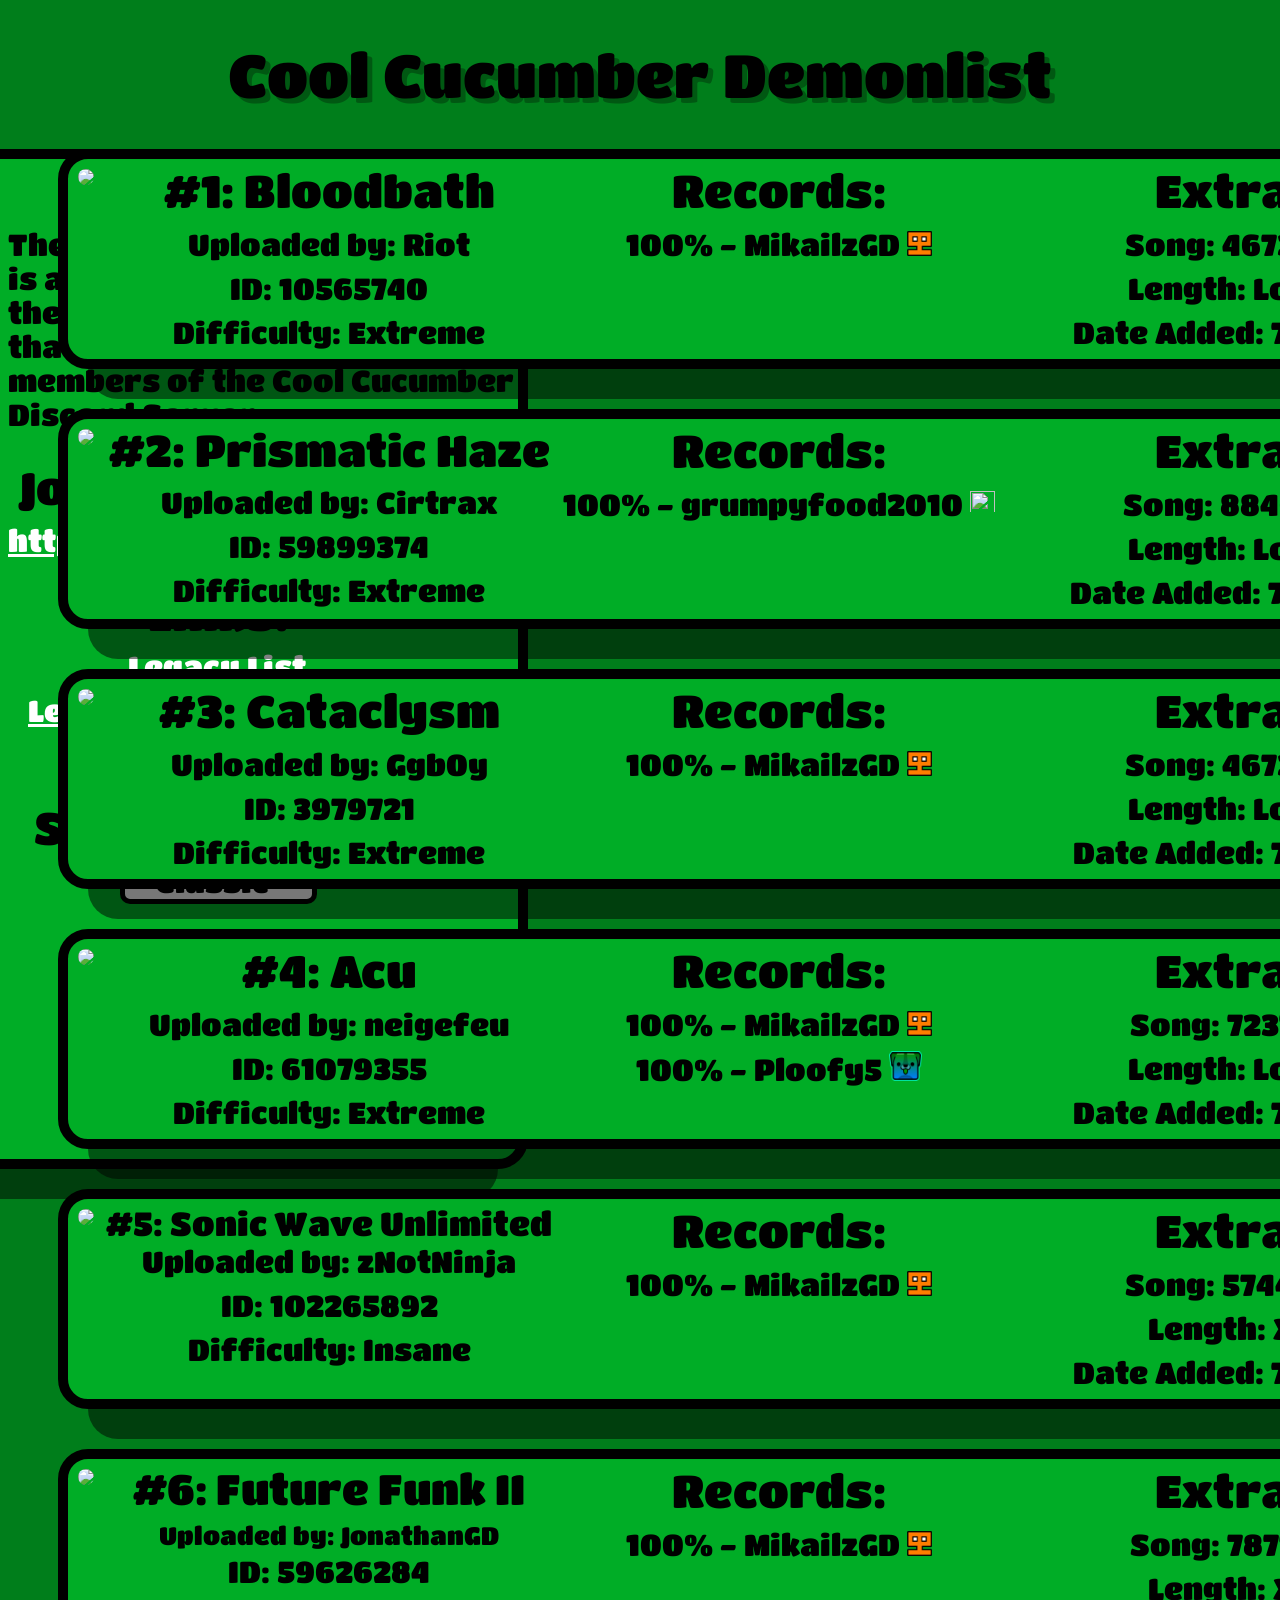
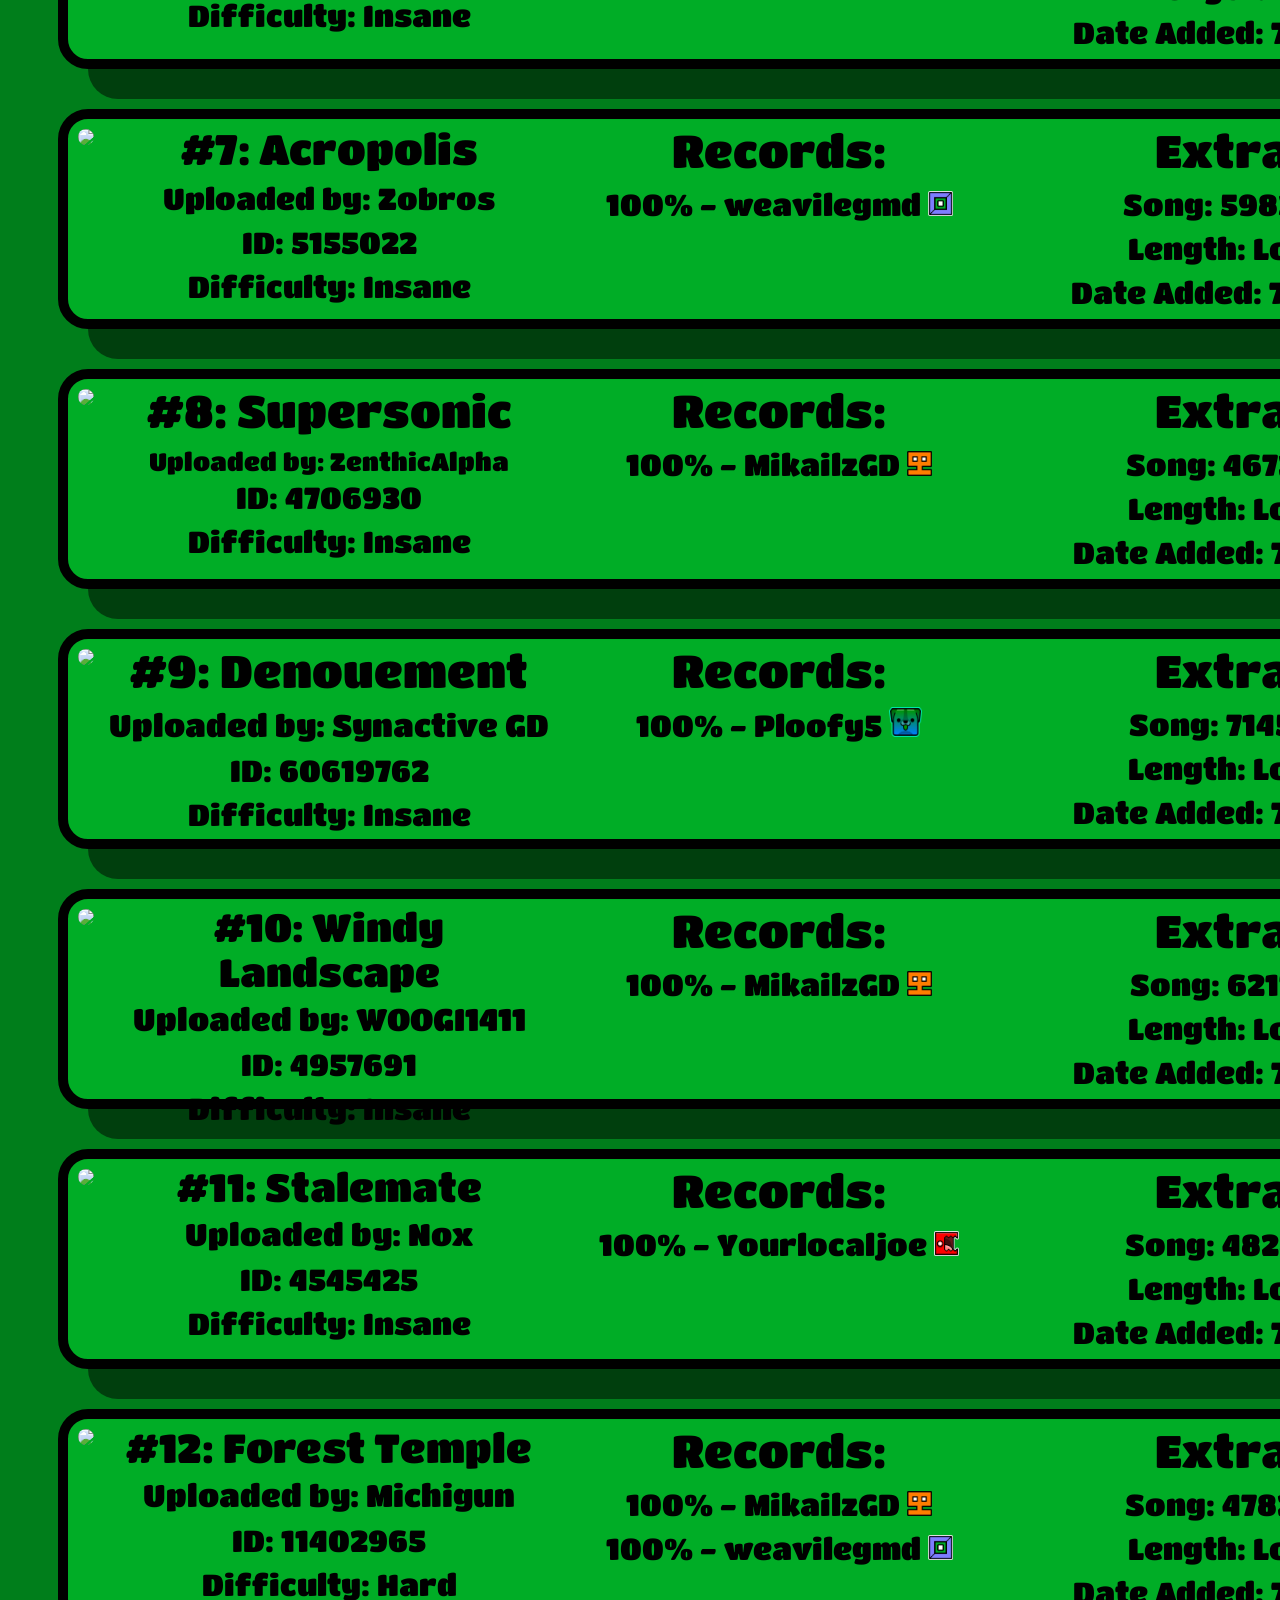
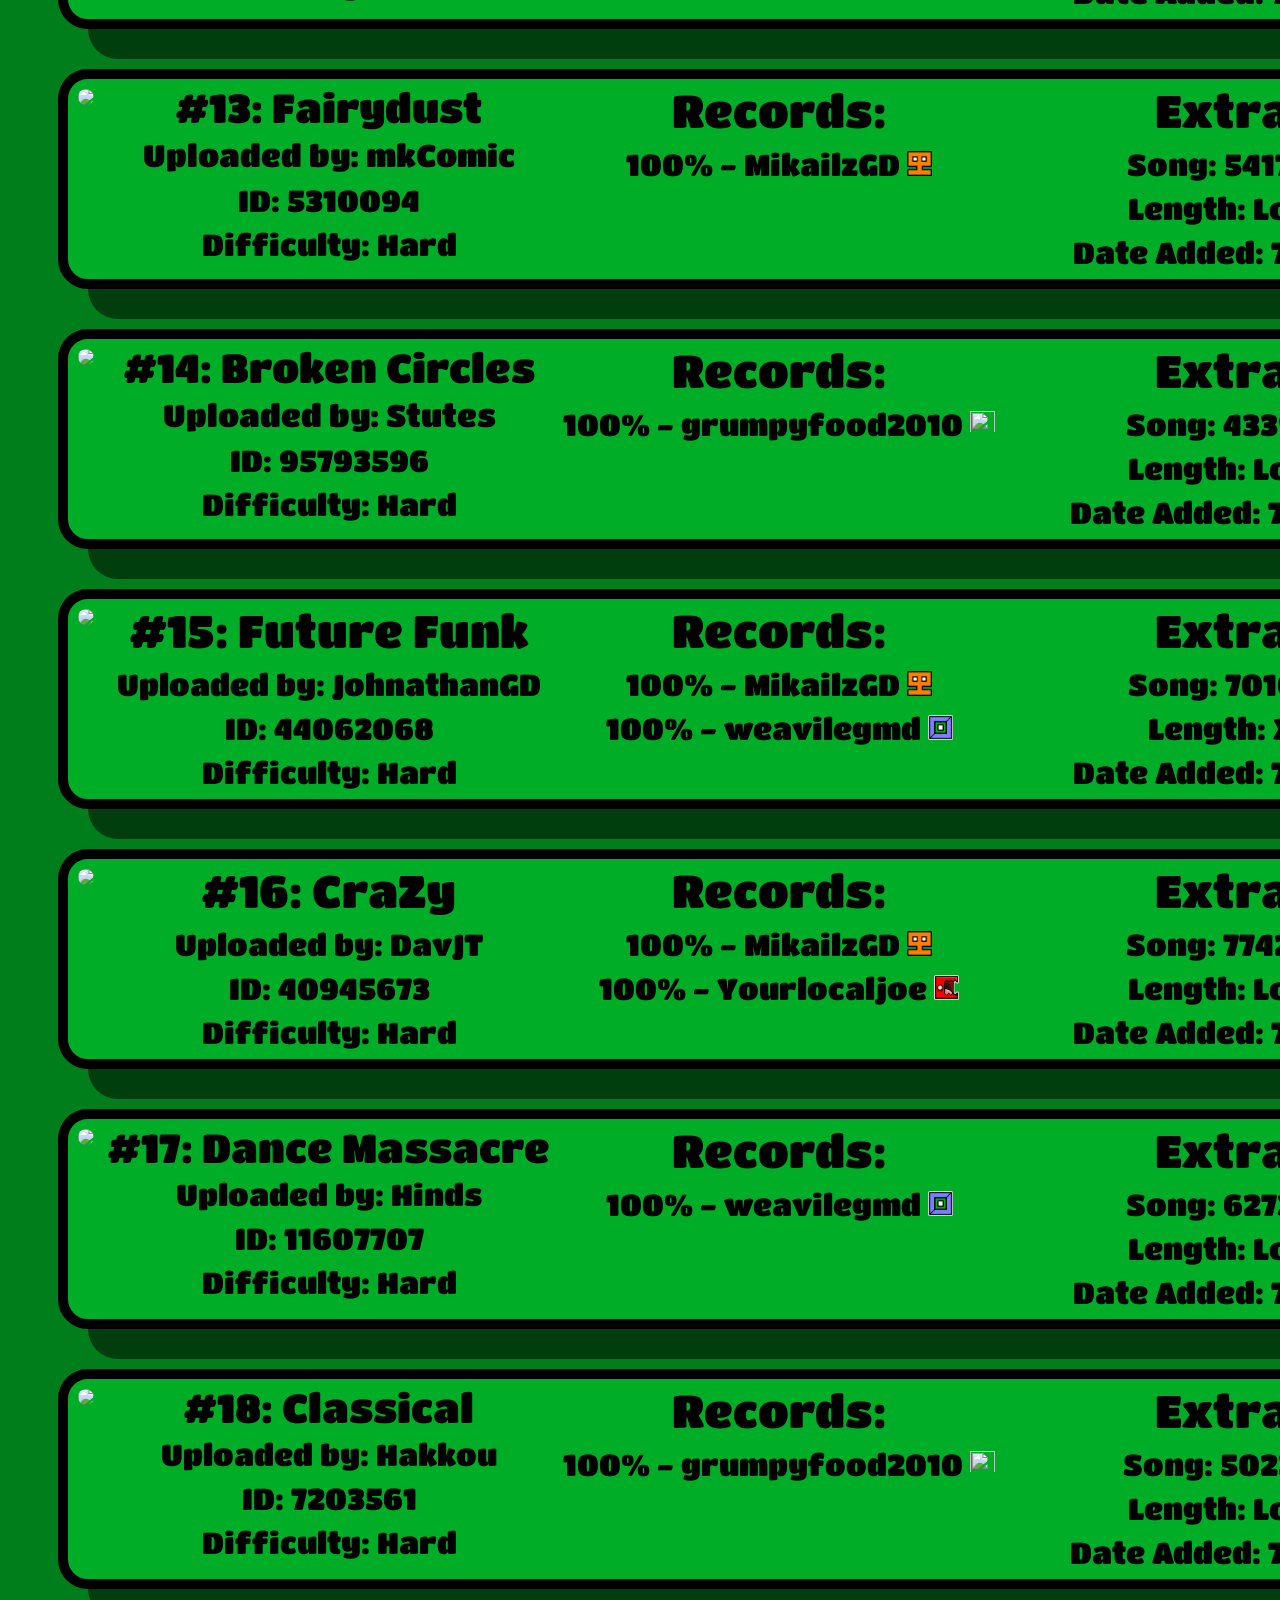
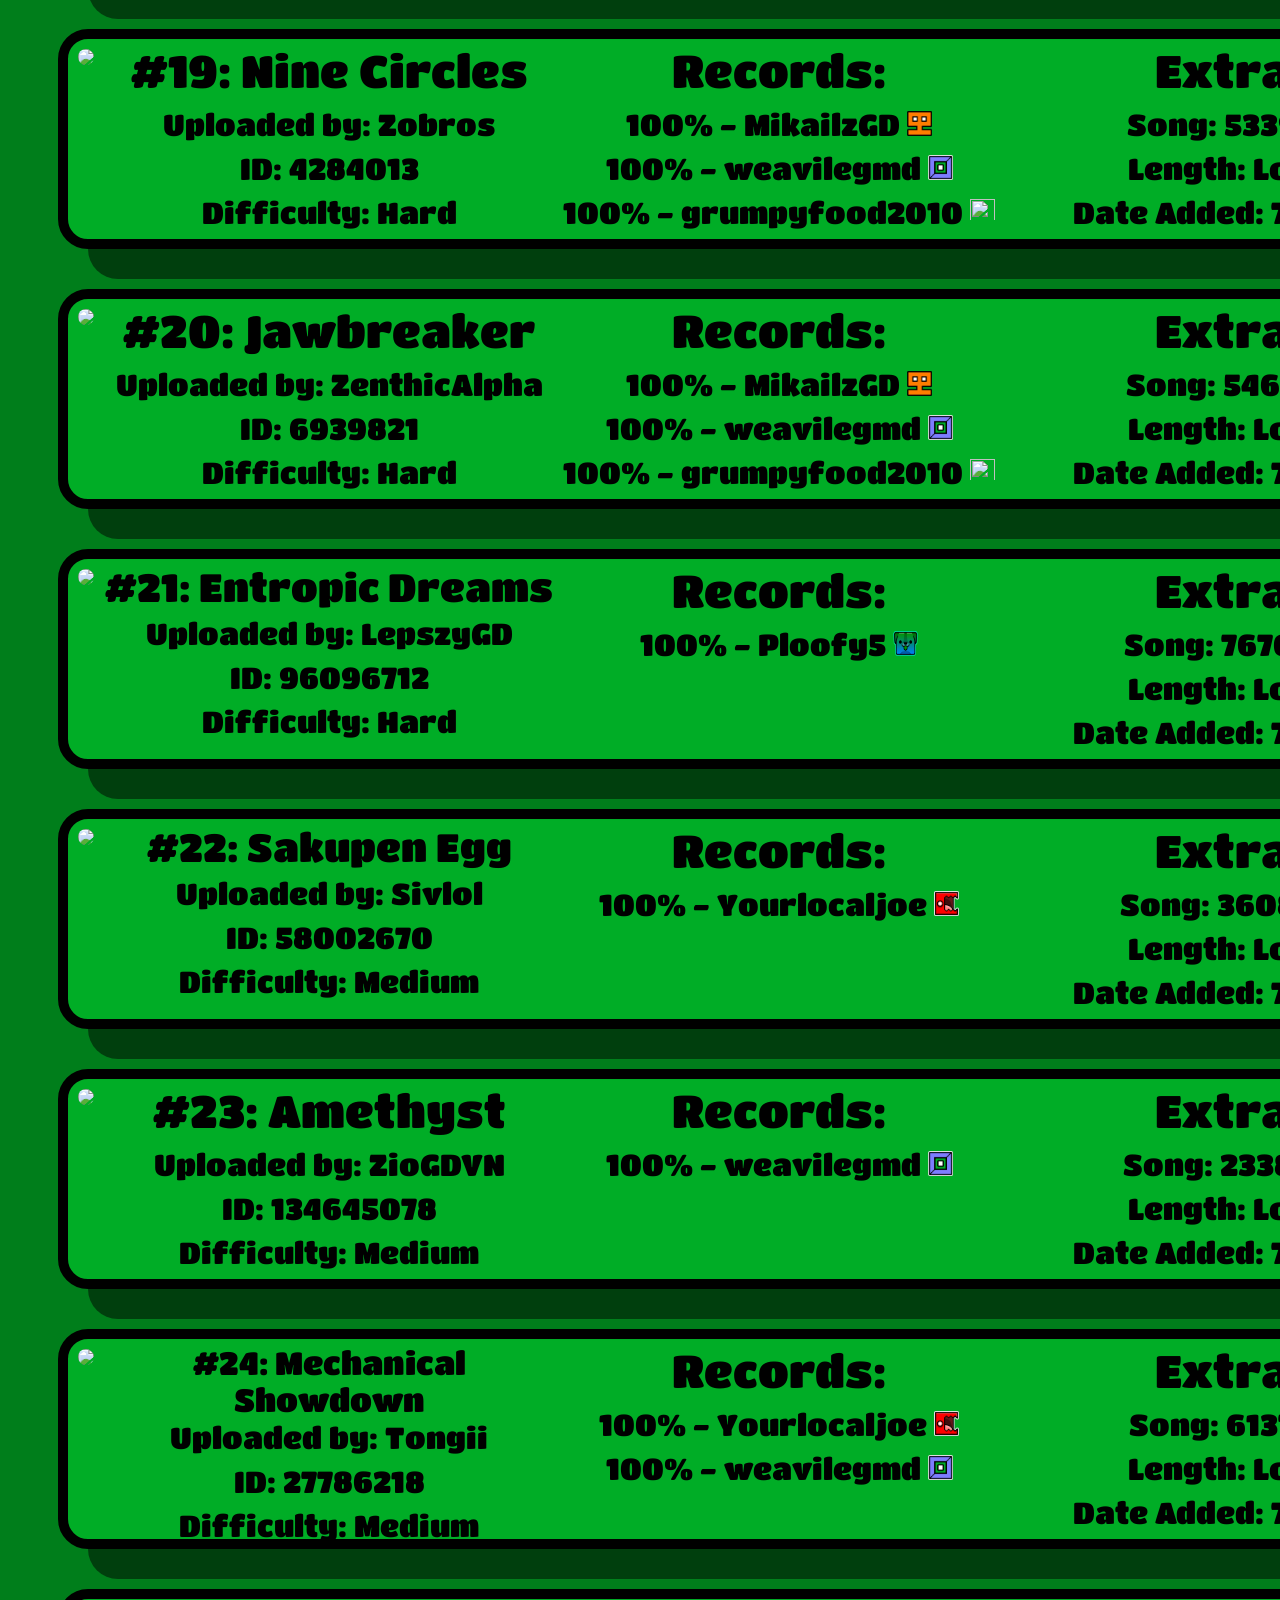
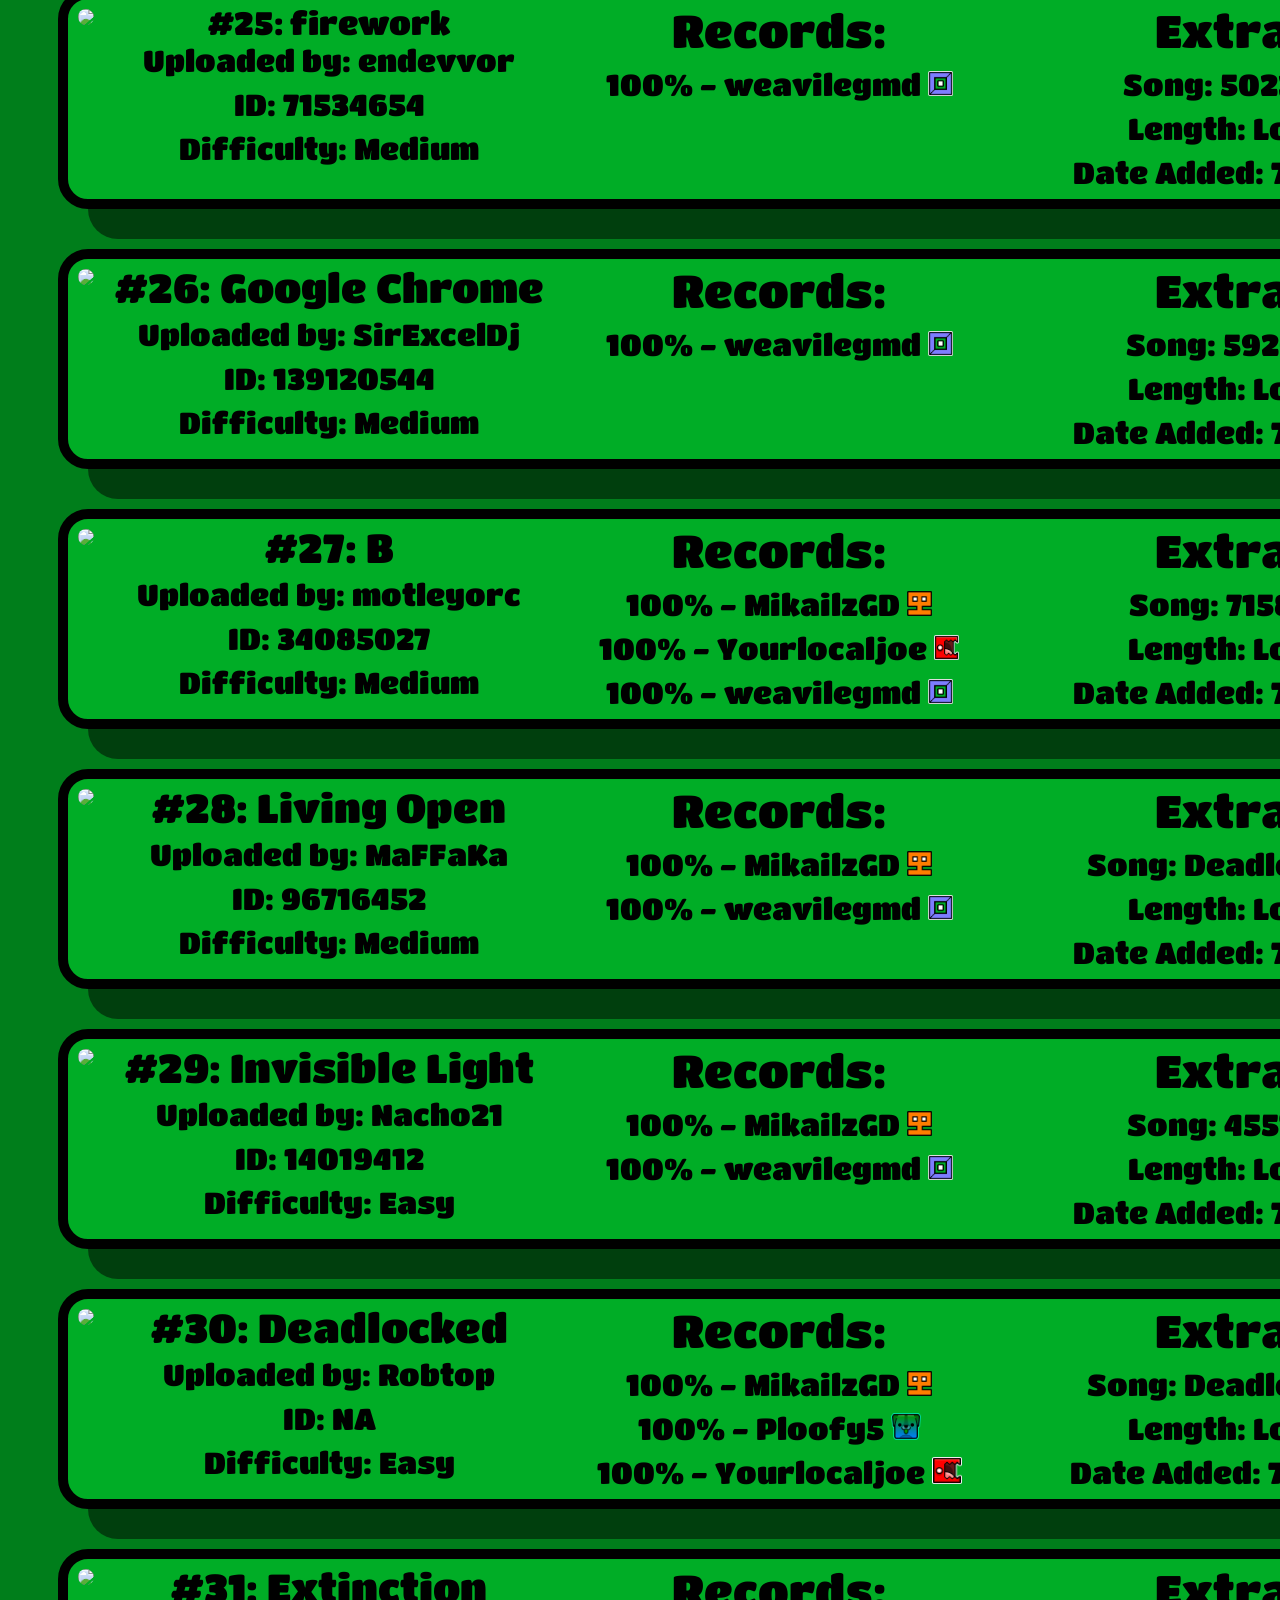
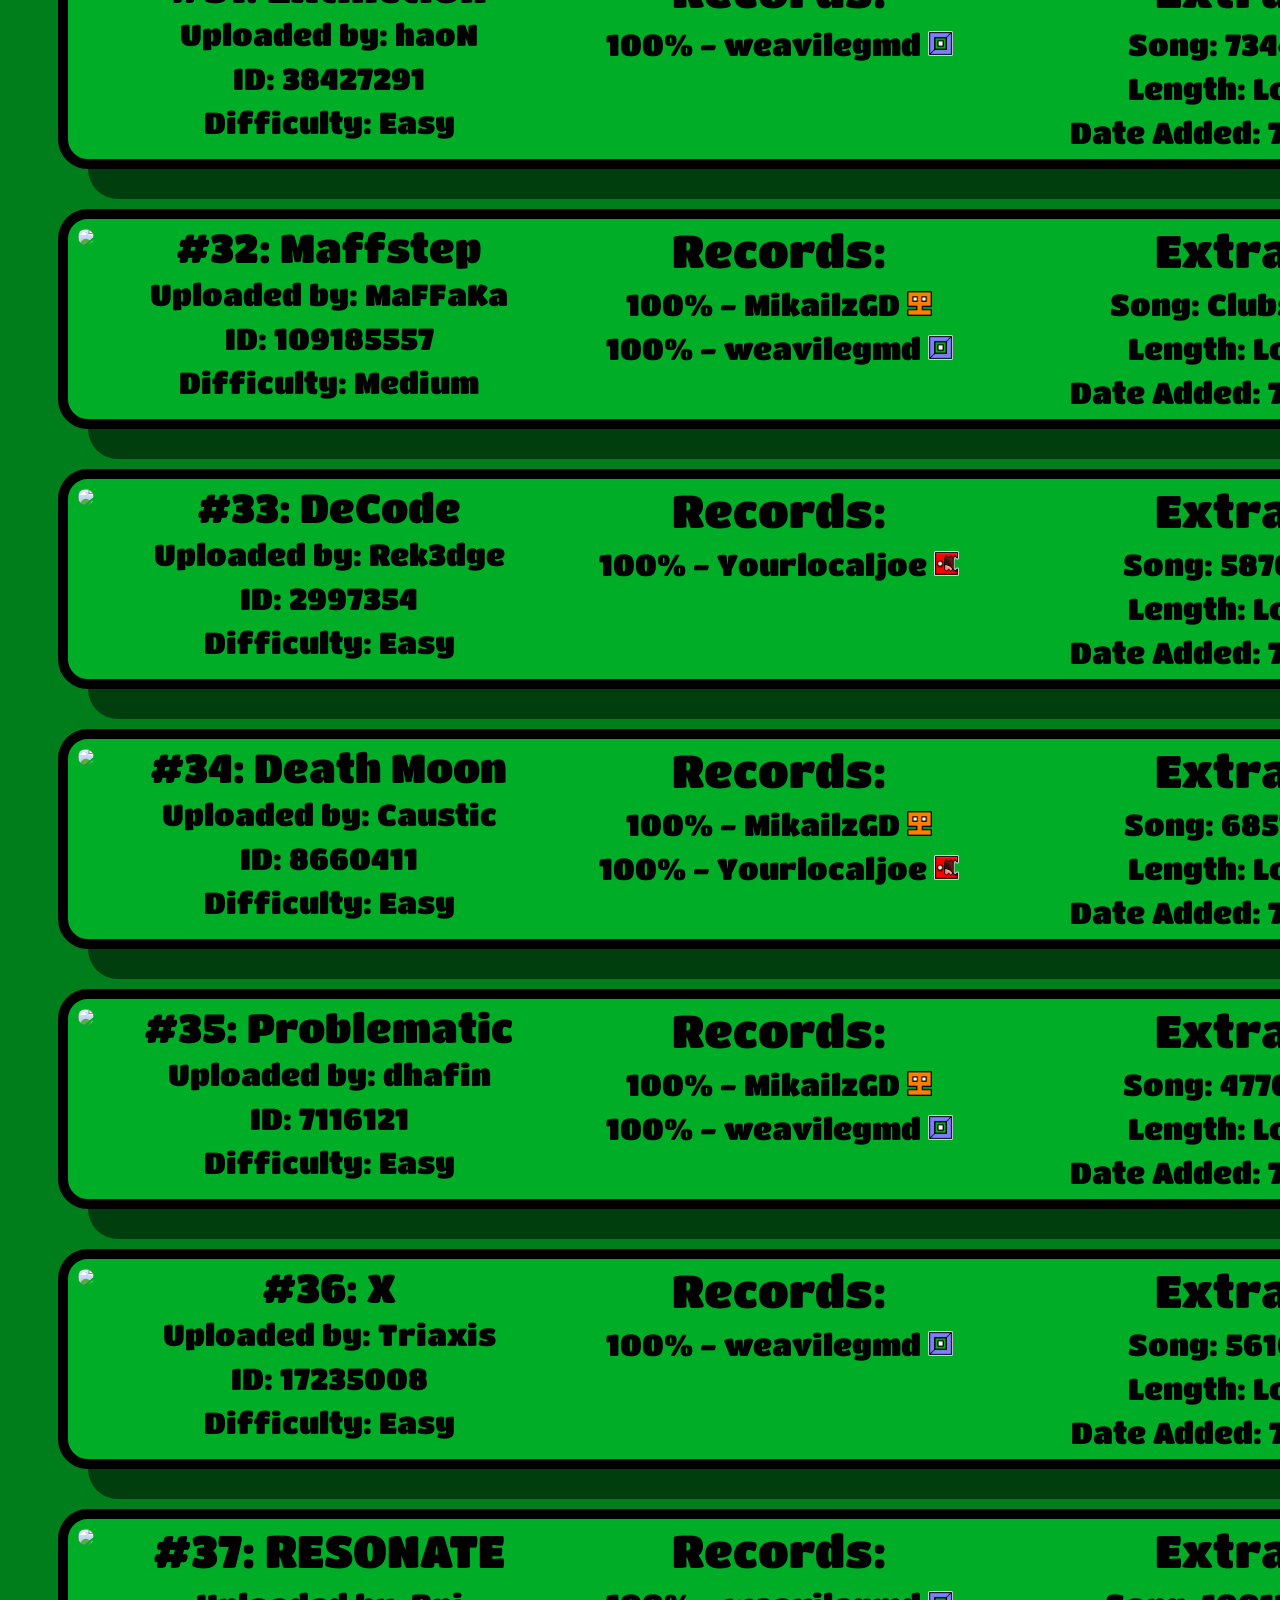
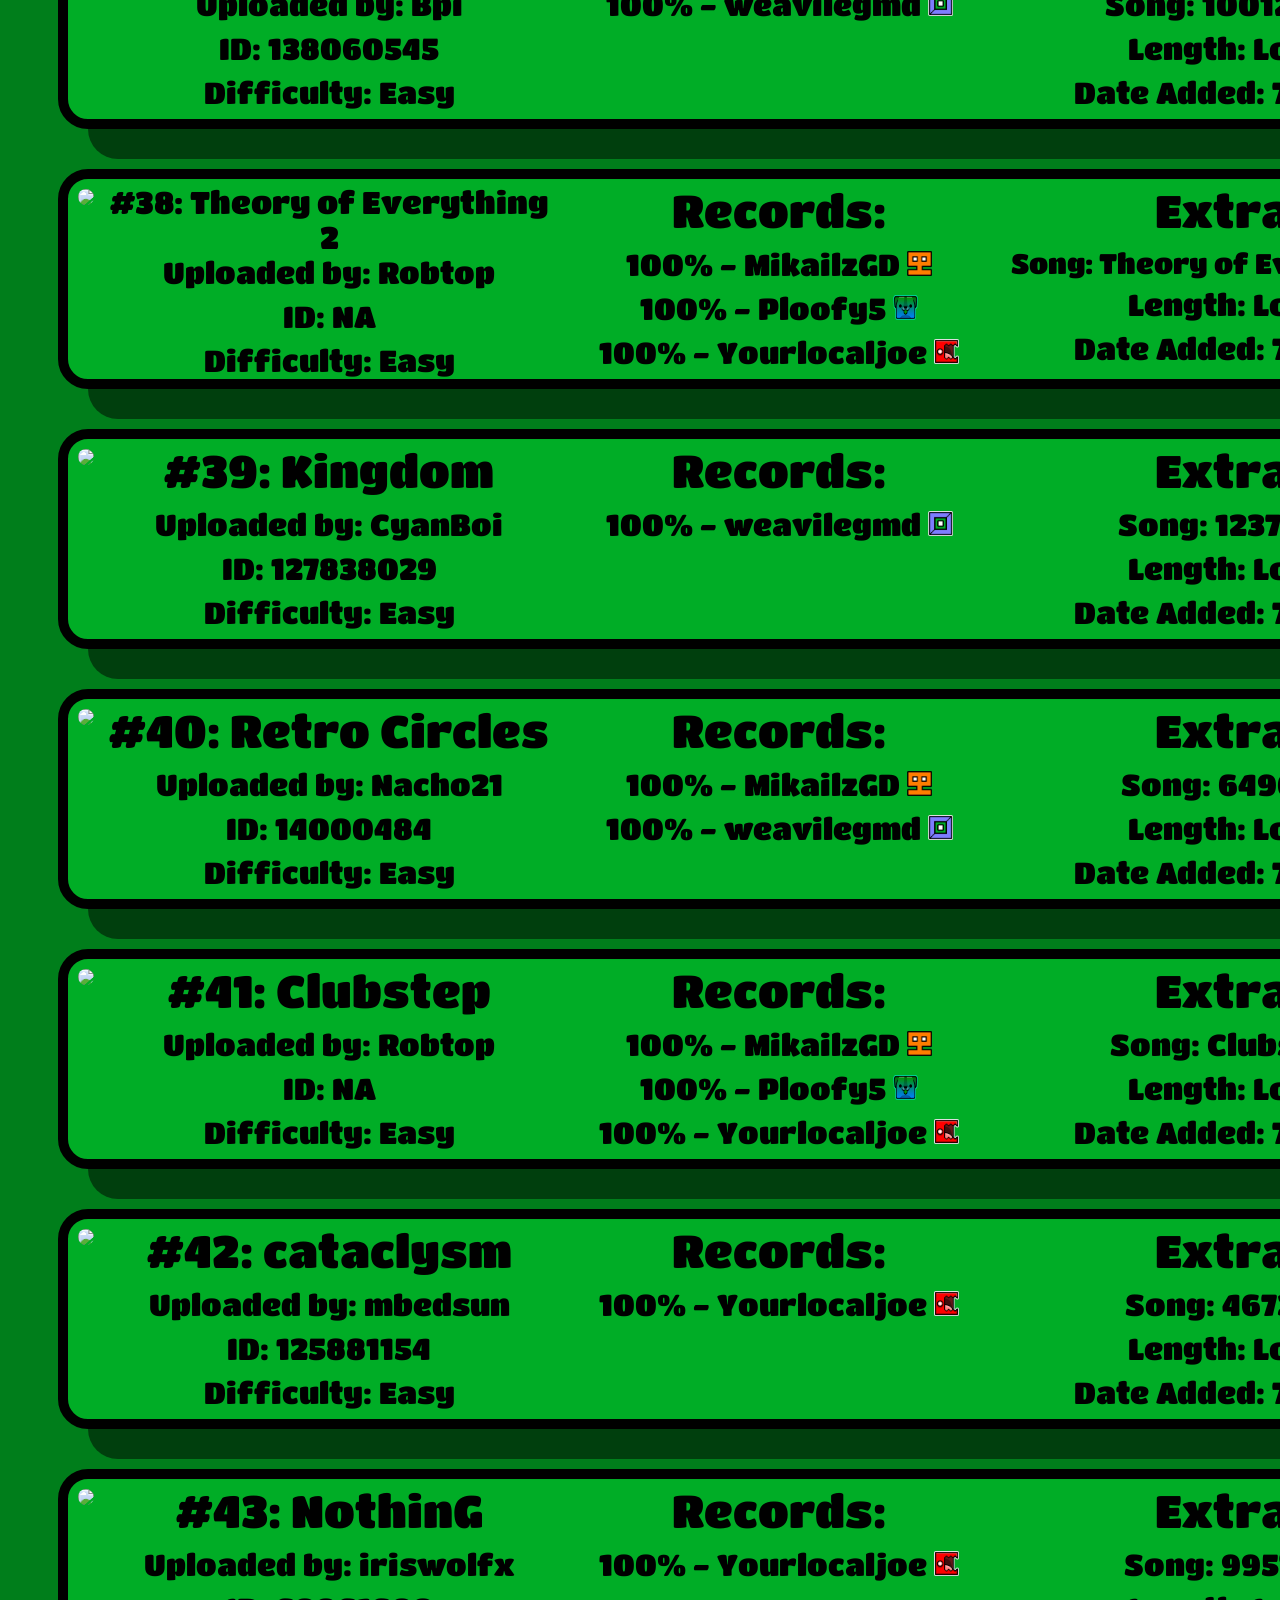
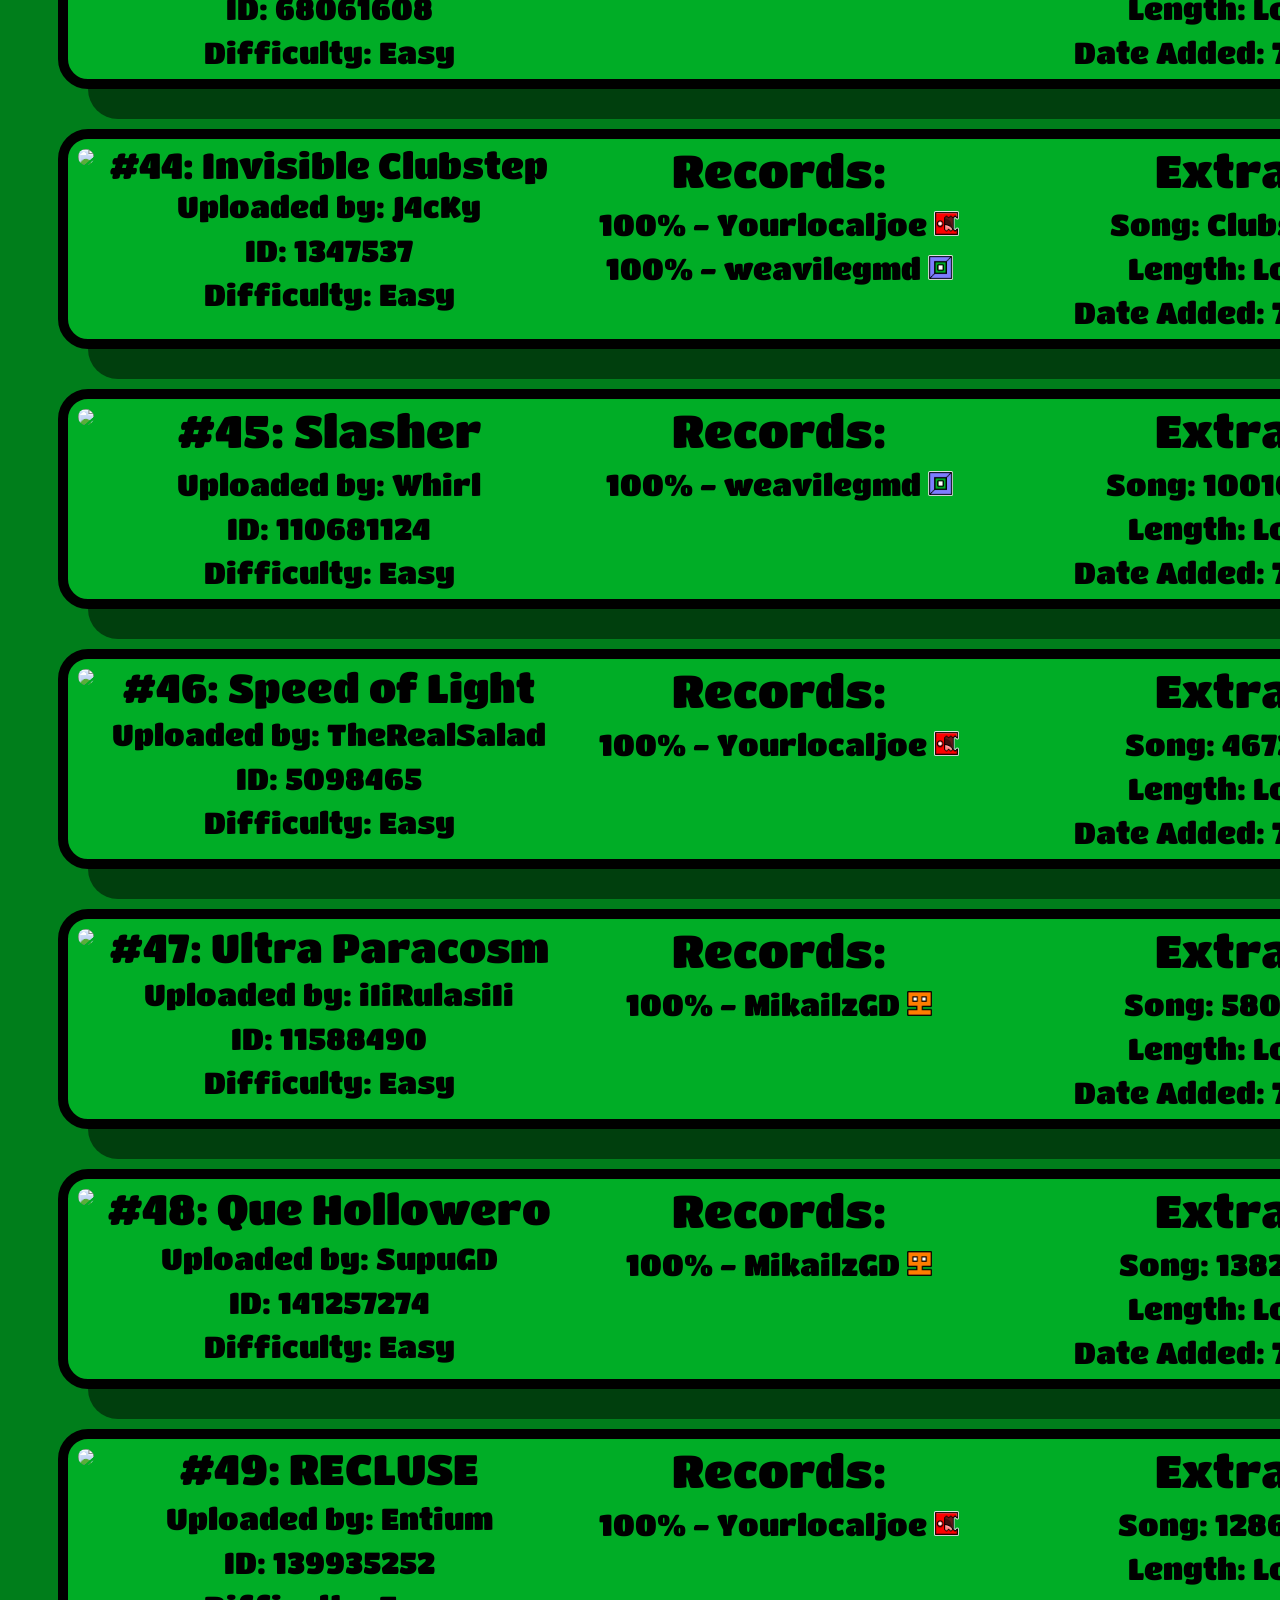
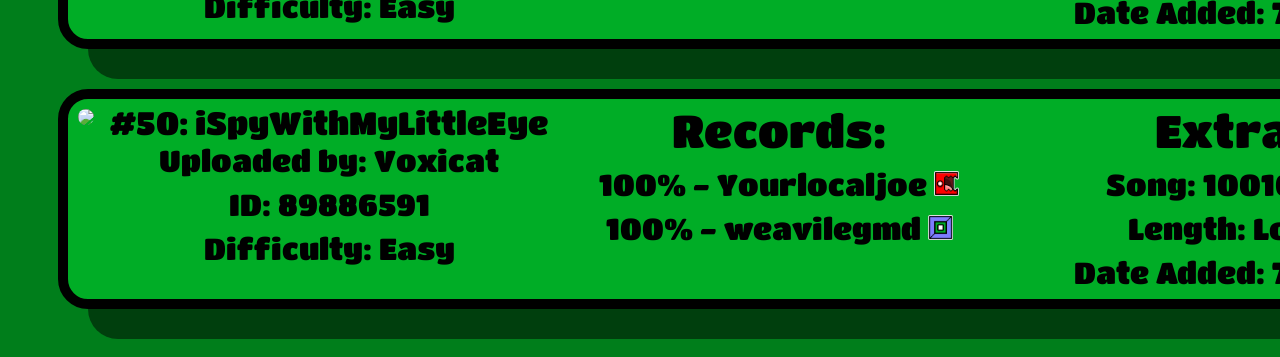
==== commit ef79441f: "Update index.html" ====
--- a/index.html
+++ b/index.html
@@ -66,7 +66,7 @@
     </div>
     <div id="sub">
         <h1 class="subtitle">Records:</h1>
-        <p class="boxtext">100% - Grumpy <img src="images/Grumpy.png" style="width: 25px; height: 25px;"></p>
+        <p class="boxtext">100% - grumpyfood2010 <img src="images/grumpyfood2010.png" style="width: 25px; height: 25px;"></p>
     </div>
     <div id="sub">
         <h1 class="subtitle">Extra:</h1>
@@ -331,7 +331,7 @@
     </div>
     <div id="sub">
         <h1 class="subtitle">Records:</h1>
-        <p class="boxtext">100% - Grumpy <img src="images/Grumpy.png" style="width: 25px; height: 25px;"></p>
+        <p class="boxtext">100% - grumpyfood2010 <img src="images/grumpyfood2010.png" style="width: 25px; height: 25px;"></p>
     </div>
     <div id="sub">
         <h1 class="subtitle">Extra:</h1>
@@ -421,7 +421,7 @@
     </div>
     <div id="sub">
         <h1 class="subtitle">Records:</h1>
-        <p class="boxtext">100% - Grumpy <img src="images/Grumpy.png" style="width: 25px; height: 25px;"></p>
+        <p class="boxtext">100% - grumpyfood2010 <img src="images/grumpyfood2010.png" style="width: 25px; height: 25px;"></p>
     </div>
     <div id="sub">
         <h1 class="subtitle">Extra:</h1>
@@ -445,7 +445,7 @@
         <h1 class="subtitle">Records:</h1>
         <p class="boxtext">100% - MikailzGD <img src="images/MikailzGD.png" style="width: 25px; height: 25px;"></p>
         <p class="boxtext">100% - weavilegmd <img src="images/weavilegmd.png" style="width: 25px; height: 25px;"></p>
-        <p class="boxtext">100% - Grumpy <img src="images/Grumpy.png" style="width: 25px; height: 25px;"></p>
+        <p class="boxtext">100% - grumpyfood2010 <img src="images/grumpyfood2010.png" style="width: 25px; height: 25px;"></p>
     </div>
     <div id="sub">
         <h1 class="subtitle">Extra:</h1>
@@ -469,7 +469,7 @@
         <h1 class="subtitle">Records:</h1>
         <p class="boxtext">100% - MikailzGD <img src="images/MikailzGD.png" style="width: 25px; height: 25px;"></p>
         <p class="boxtext">100% - weavilegmd <img src="images/weavilegmd.png" style="width: 25px; height: 25px;"></p>
-        <p class="boxtext">100% - Grumpy <img src="images/Grumpy.png" style="width: 25px; height: 25px;"></p>
+        <p class="boxtext">100% - grumpyfood2010 <img src="images/grumpyfood2010.png" style="width: 25px; height: 25px;"></p>
     </div>
     <div id="sub">
         <h1 class="subtitle">Extra:</h1>
--- a/styles.css
+++ b/styles.css
@@ -51,13 +51,11 @@
     font-weight: 200;
     margin-top: -20px;
 }
-/*
 @keyframes titleanim {
     0% {
         transform: translate(-50%, 50%) scale(0.5); 
 }
 }
-*/
 .flex {
     display: flex;
 }
@@ -90,14 +88,12 @@
     background-color: var(--bcolor);
     box-shadow: 30px 30px 0px rgba(0, 0, 0, 0.5);
 }
-/*
 @keyframes boxanim {
  
  0% {
         transform: translate(50%);
     }
 }
-    */ 
 #round {
     border-radius: 10px;
     margin: 10px;
